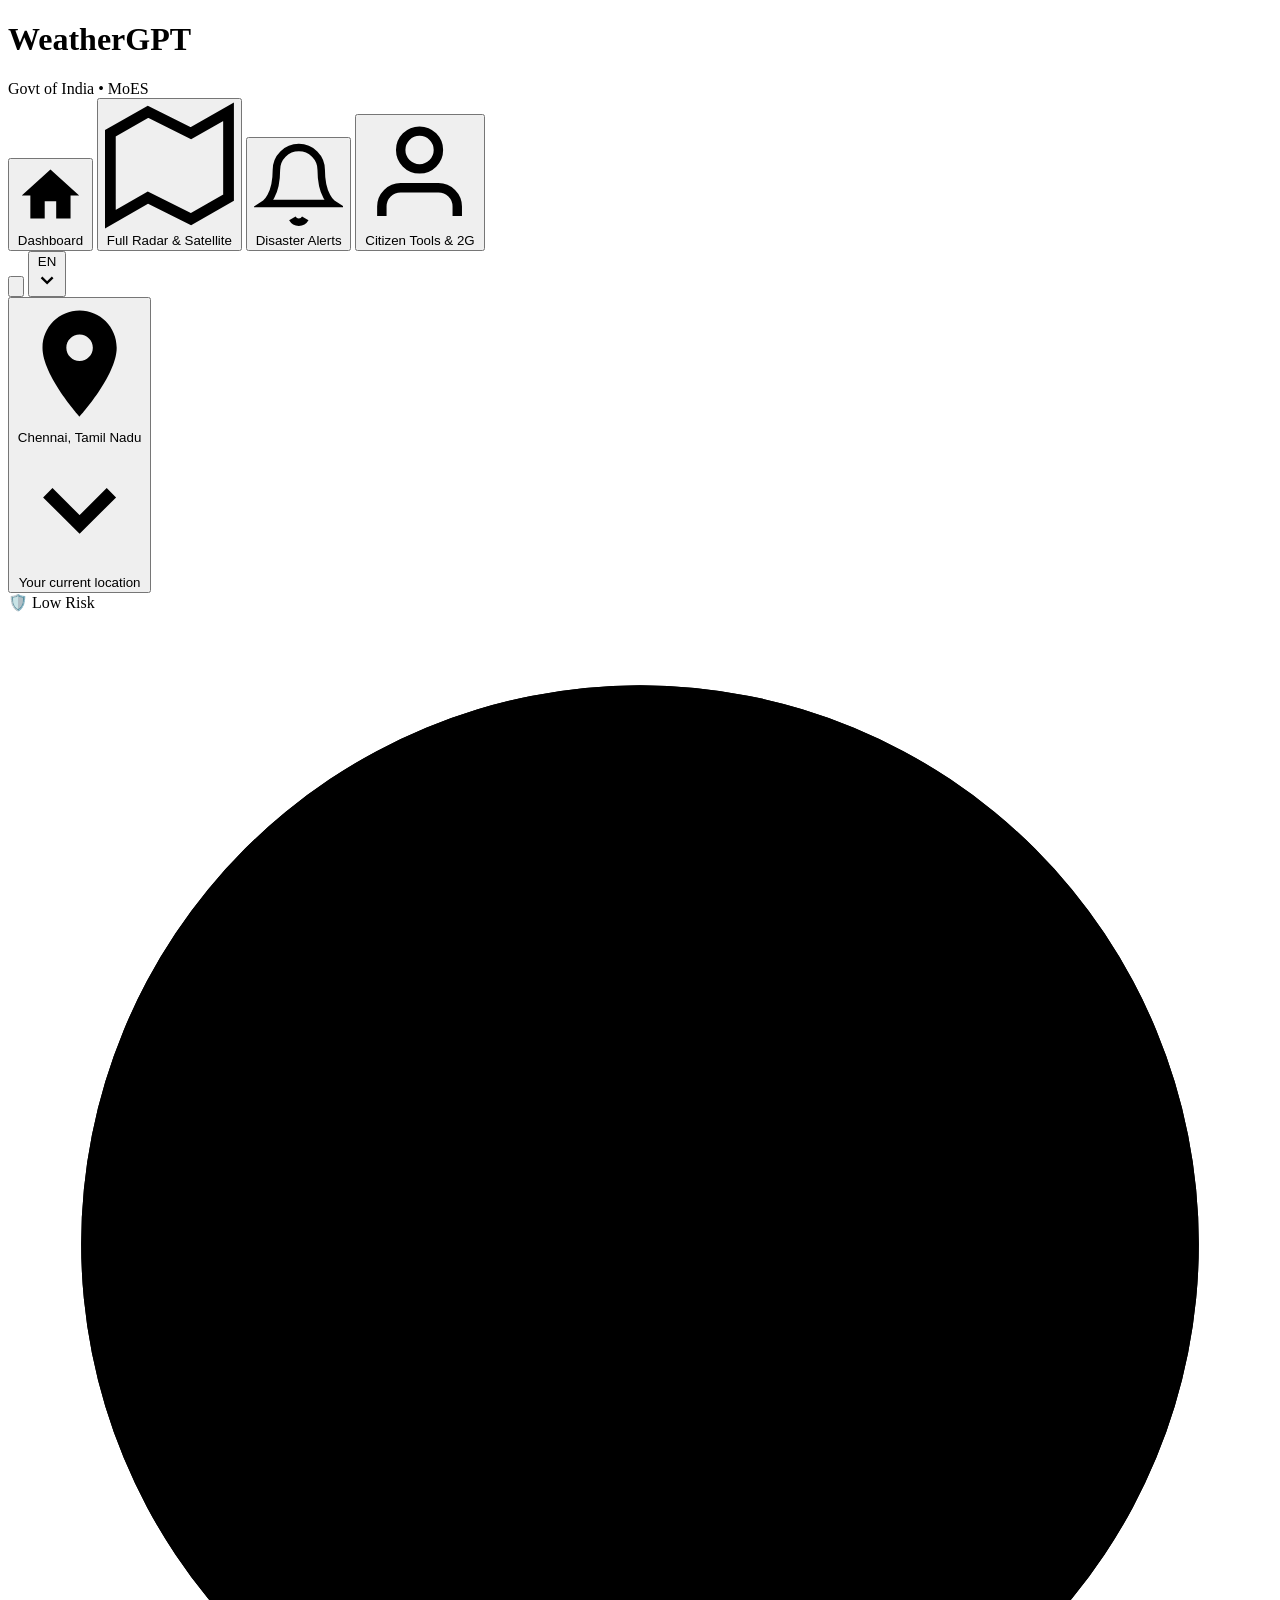
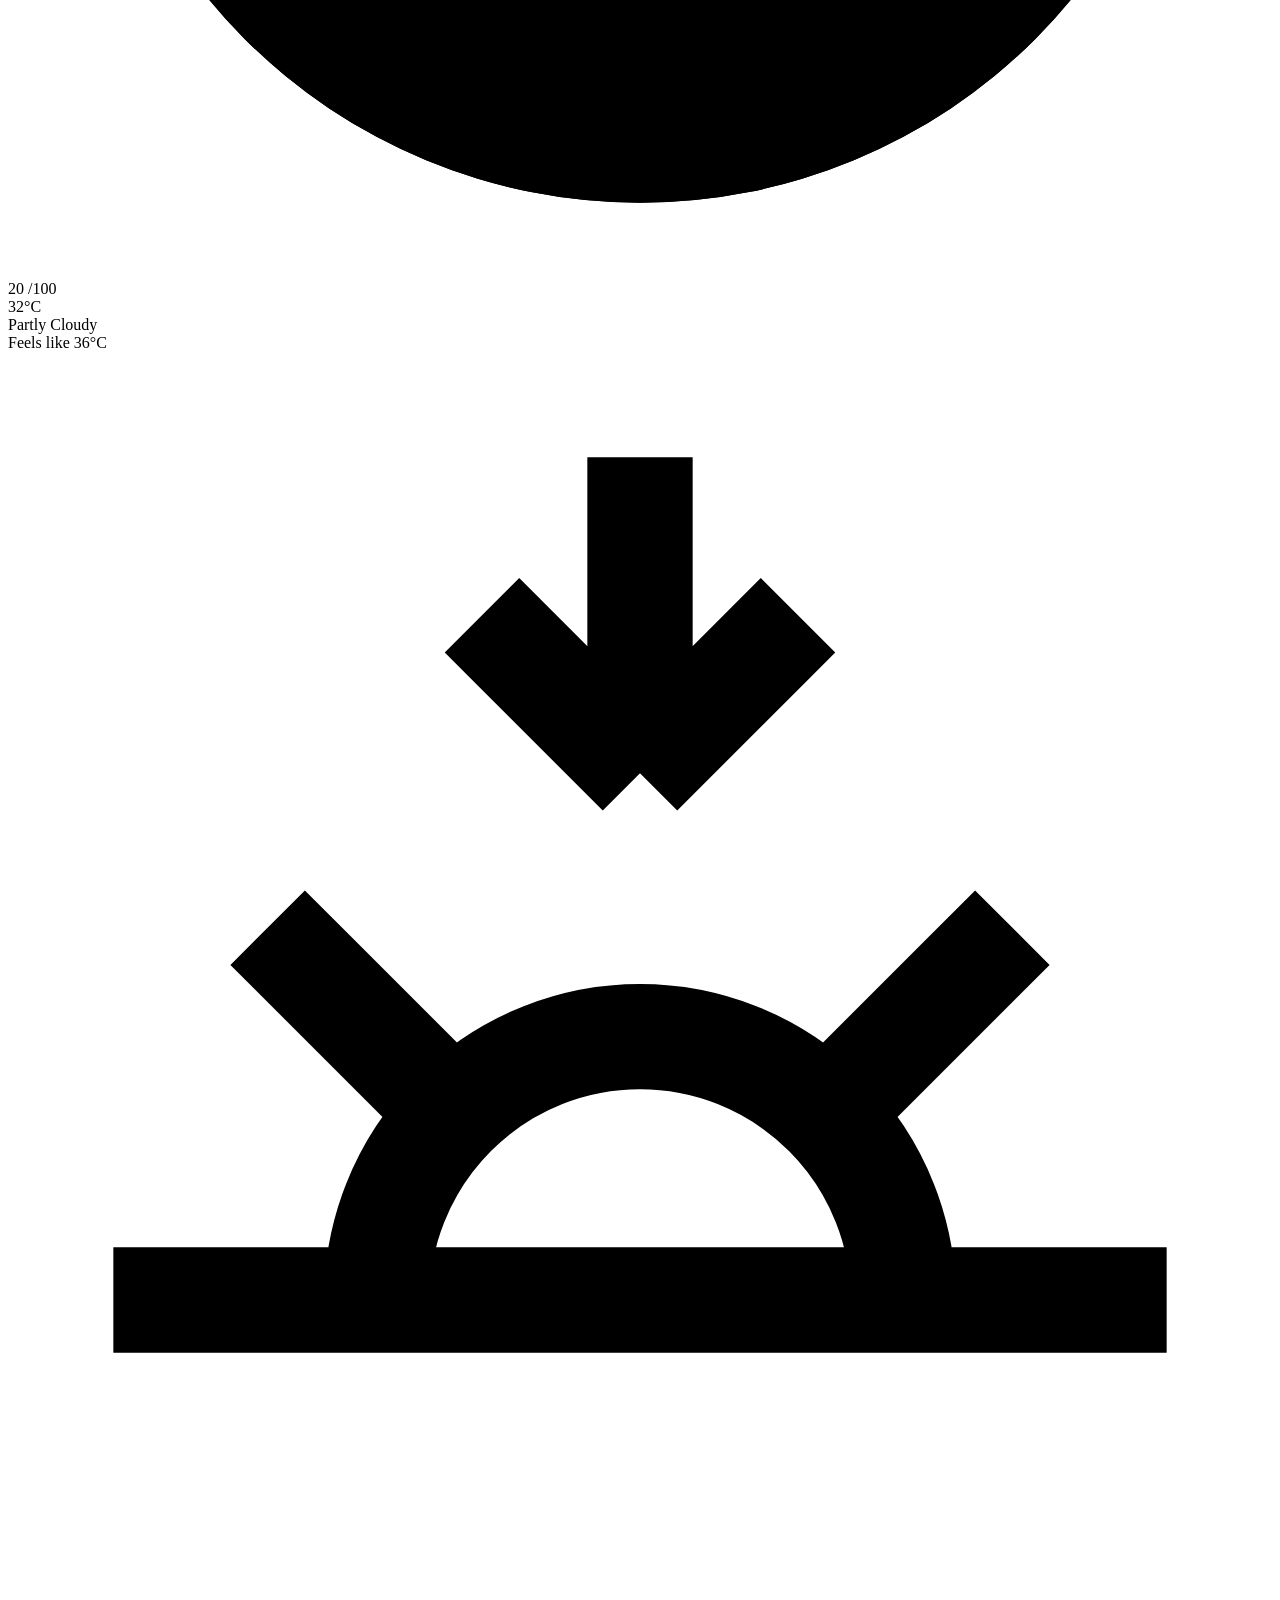
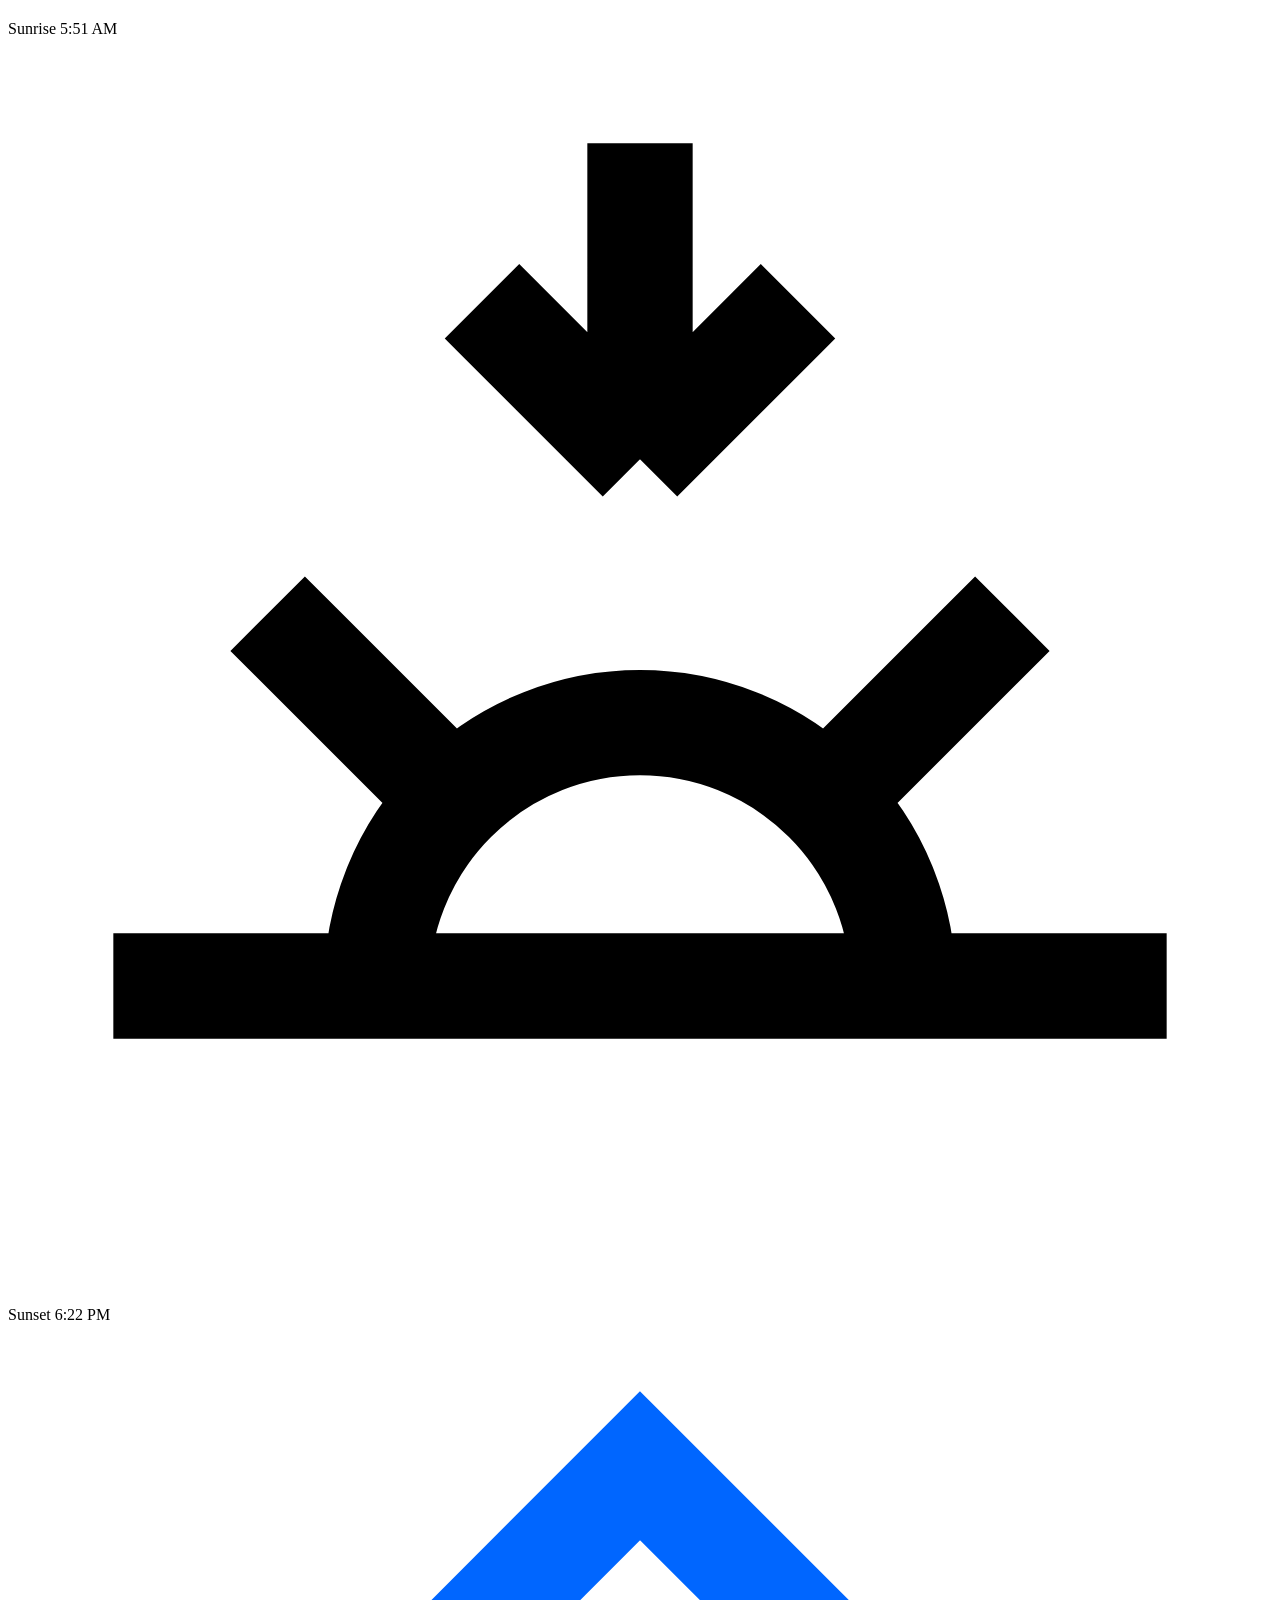
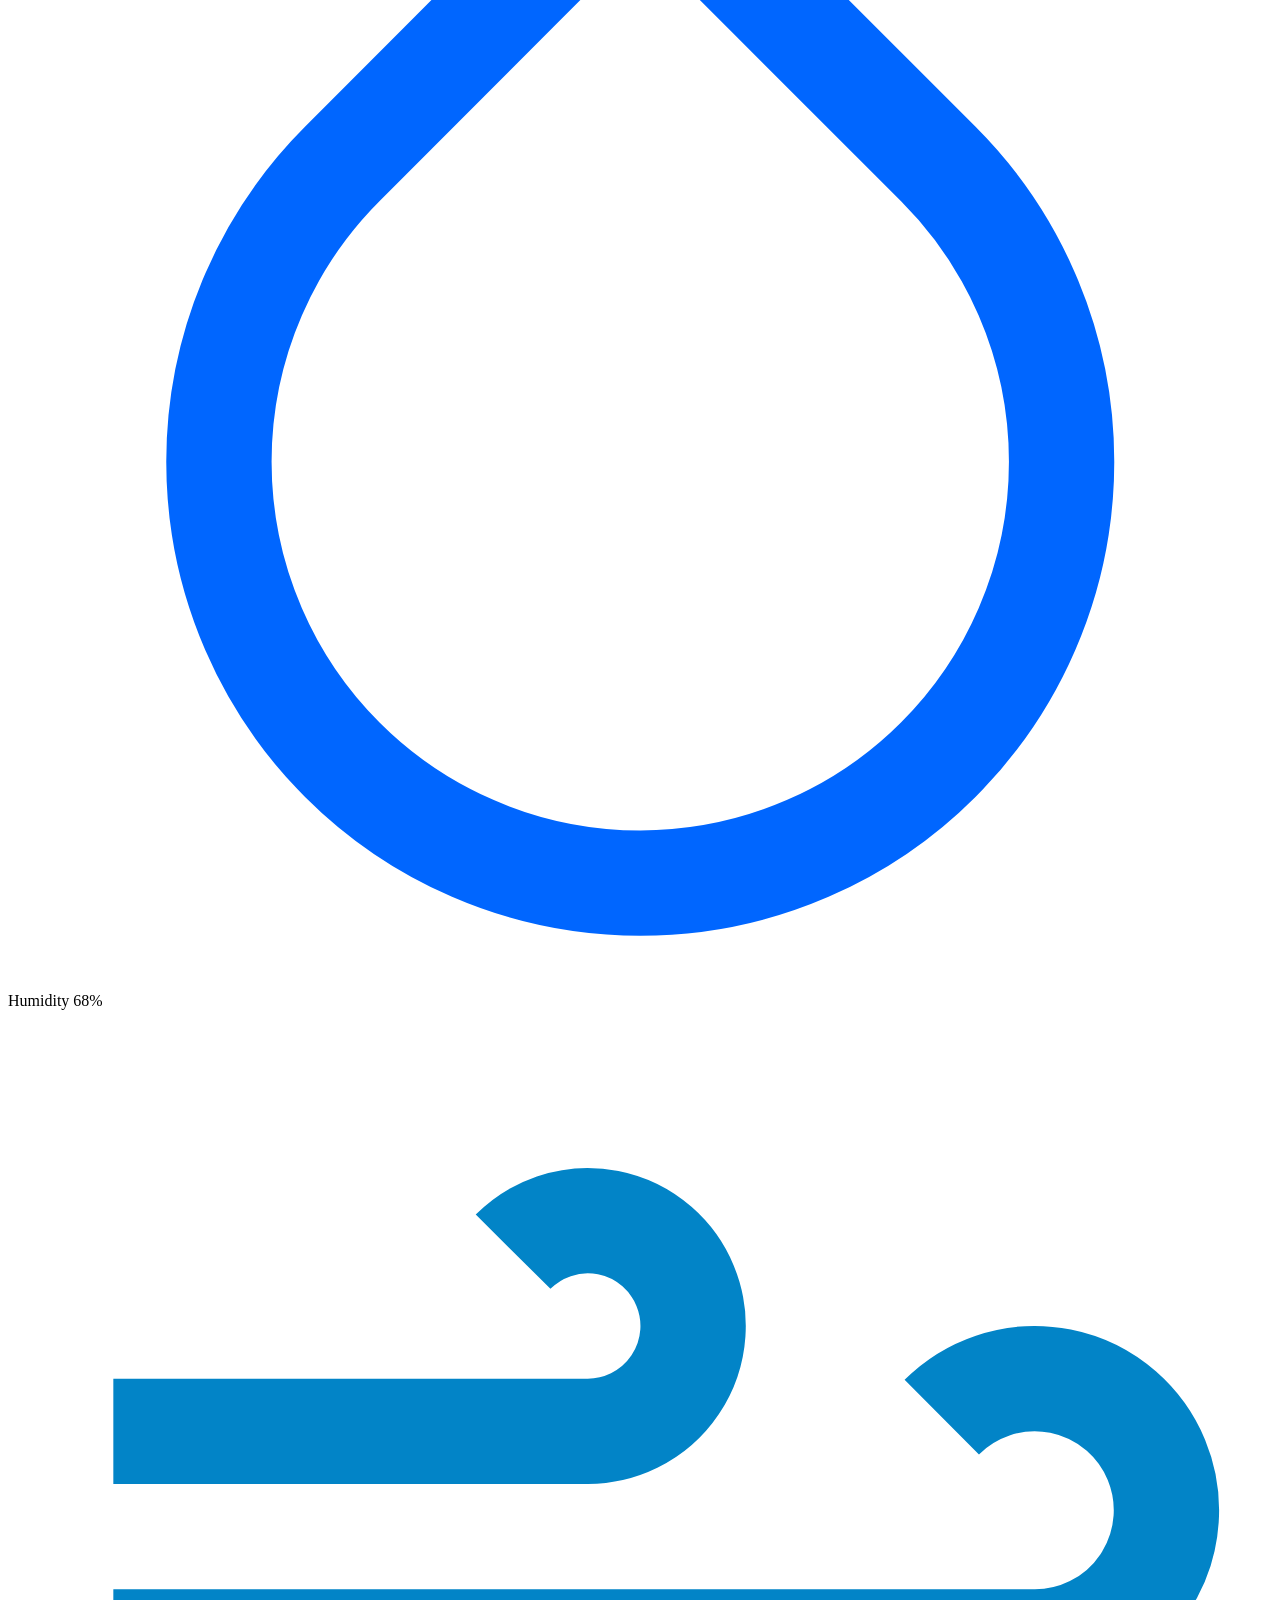
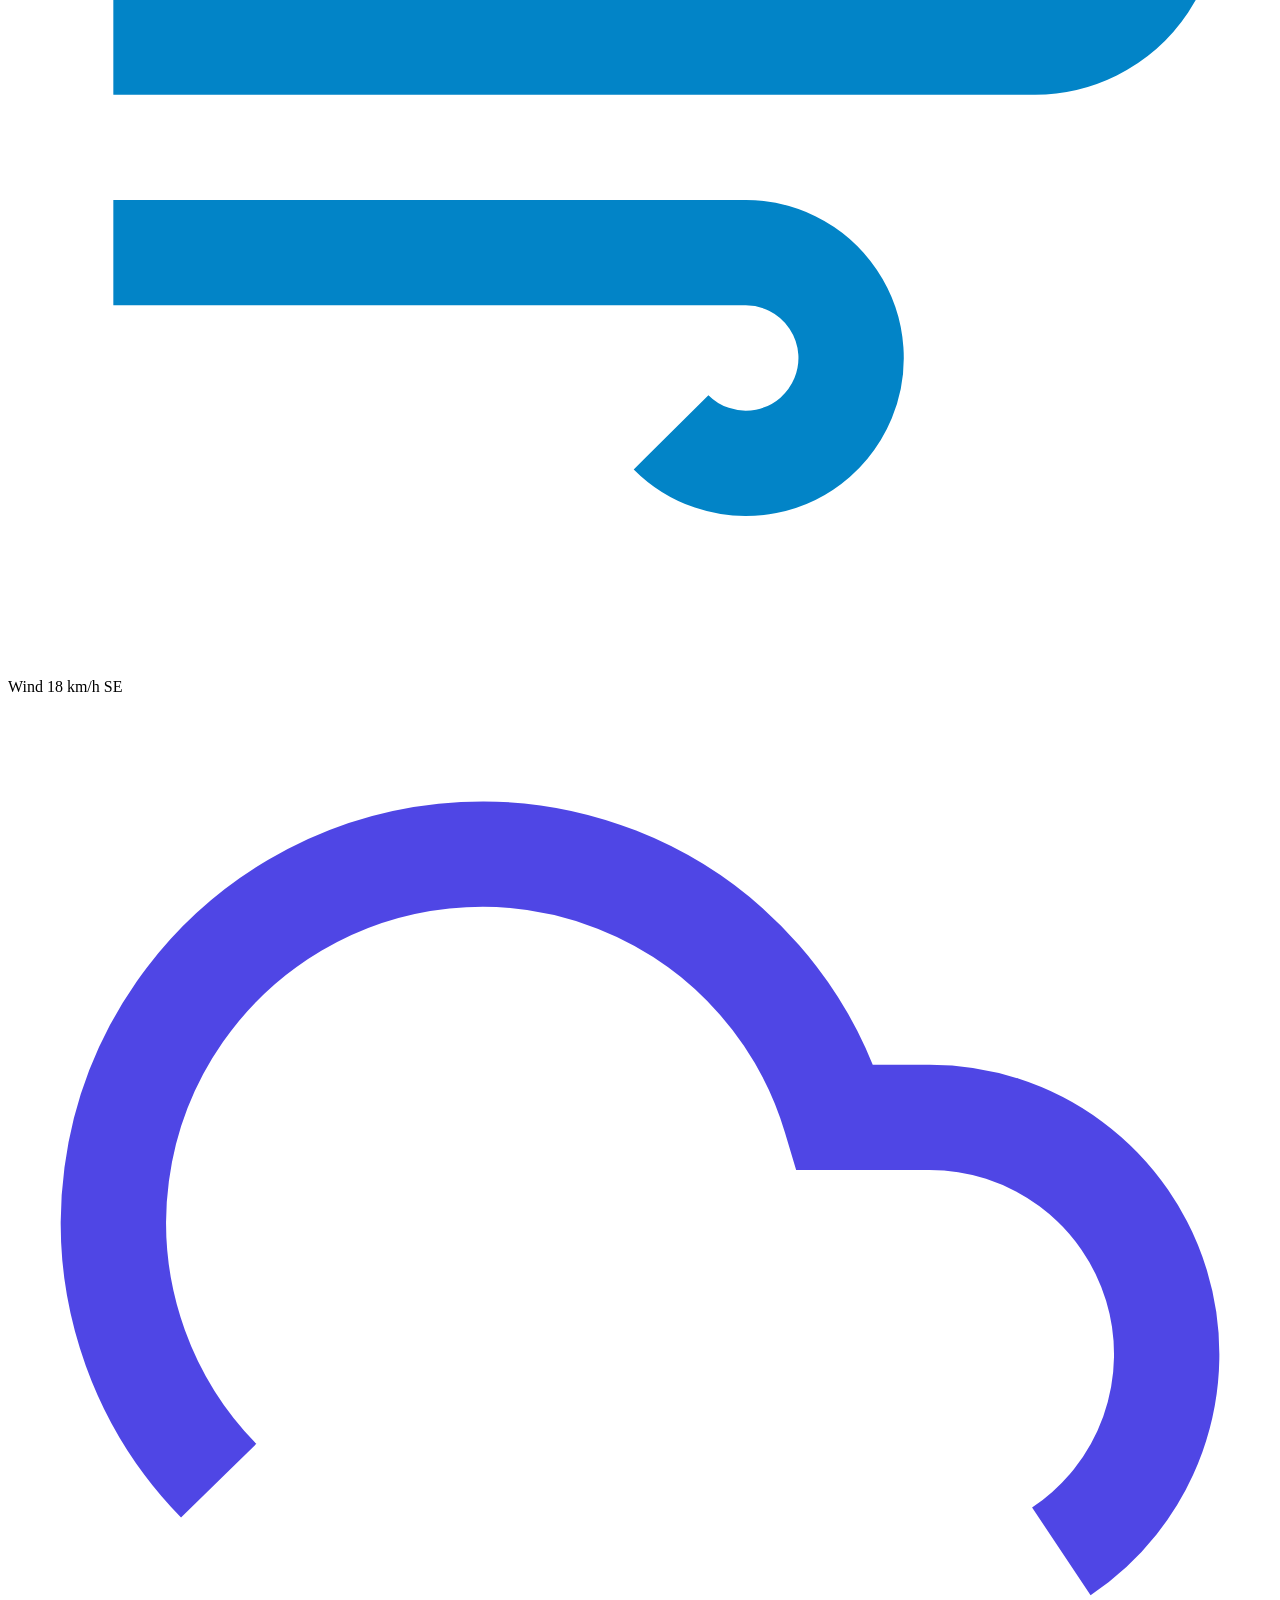
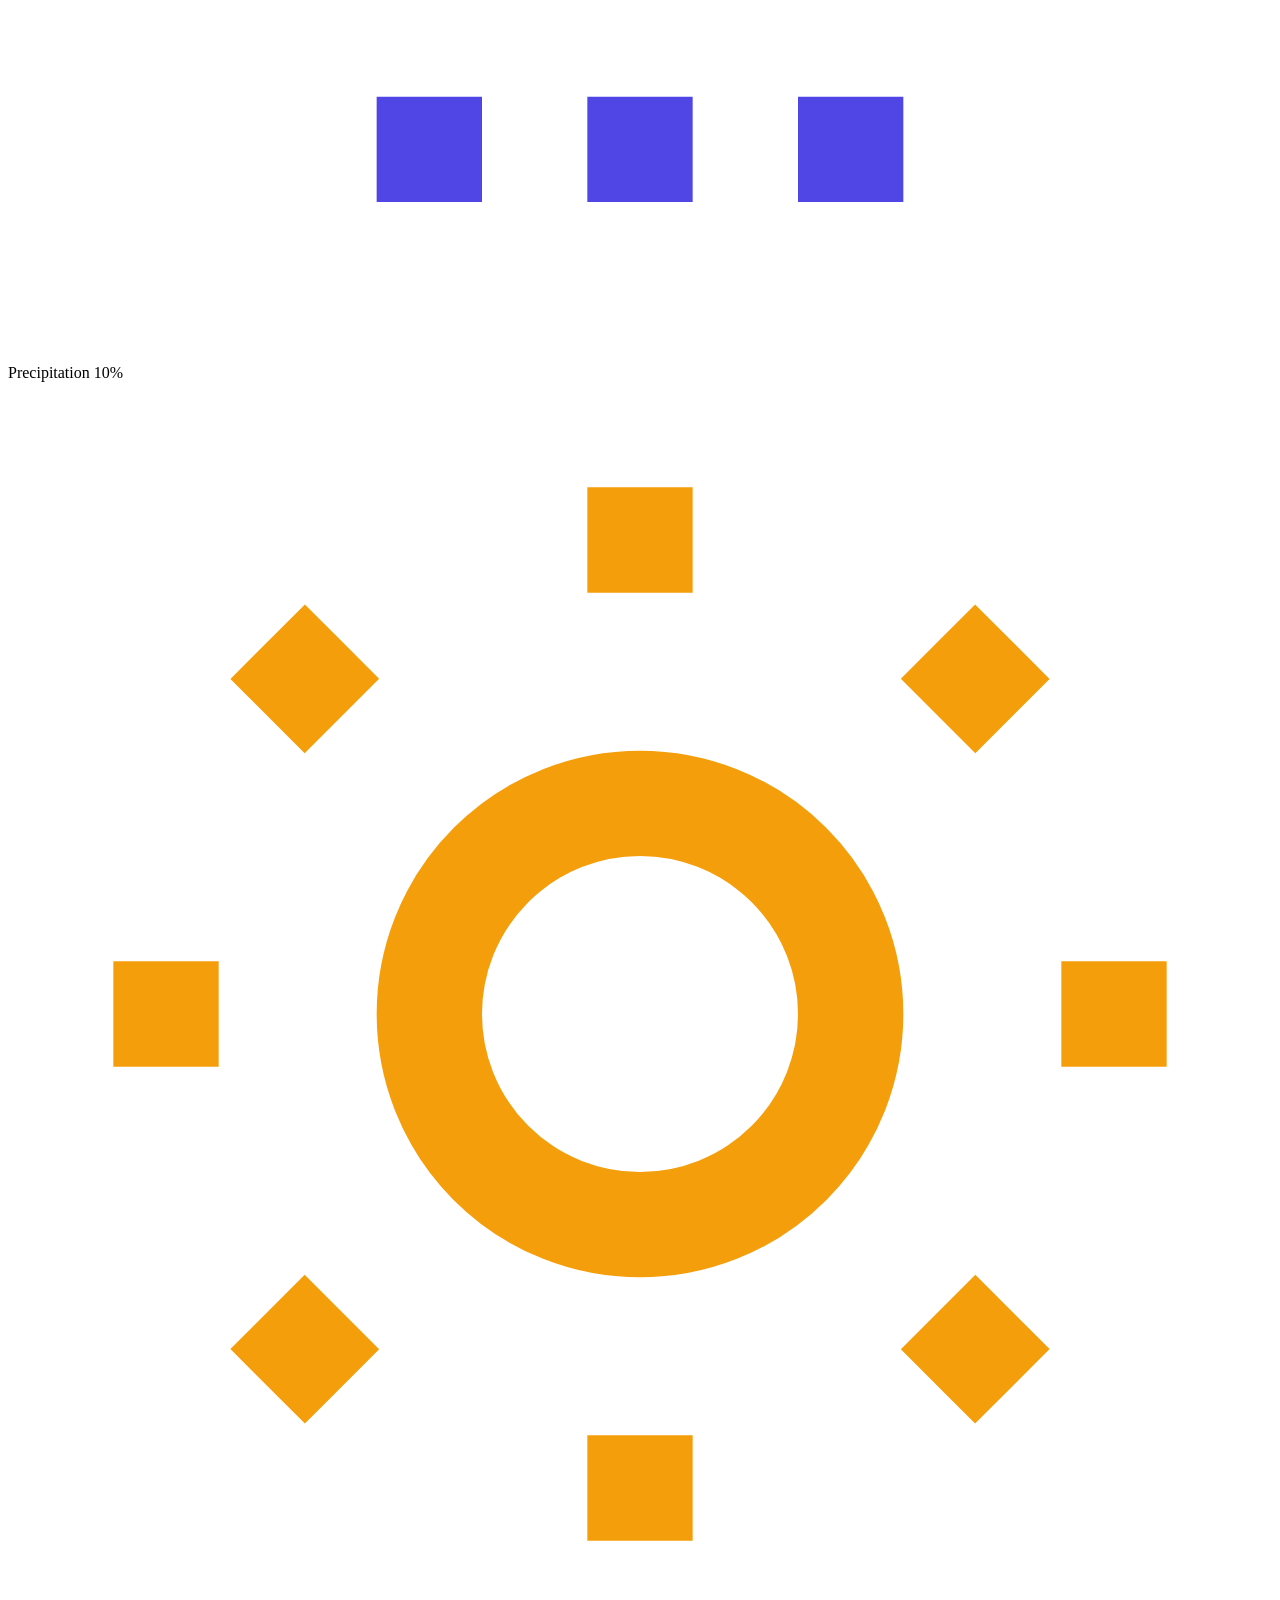
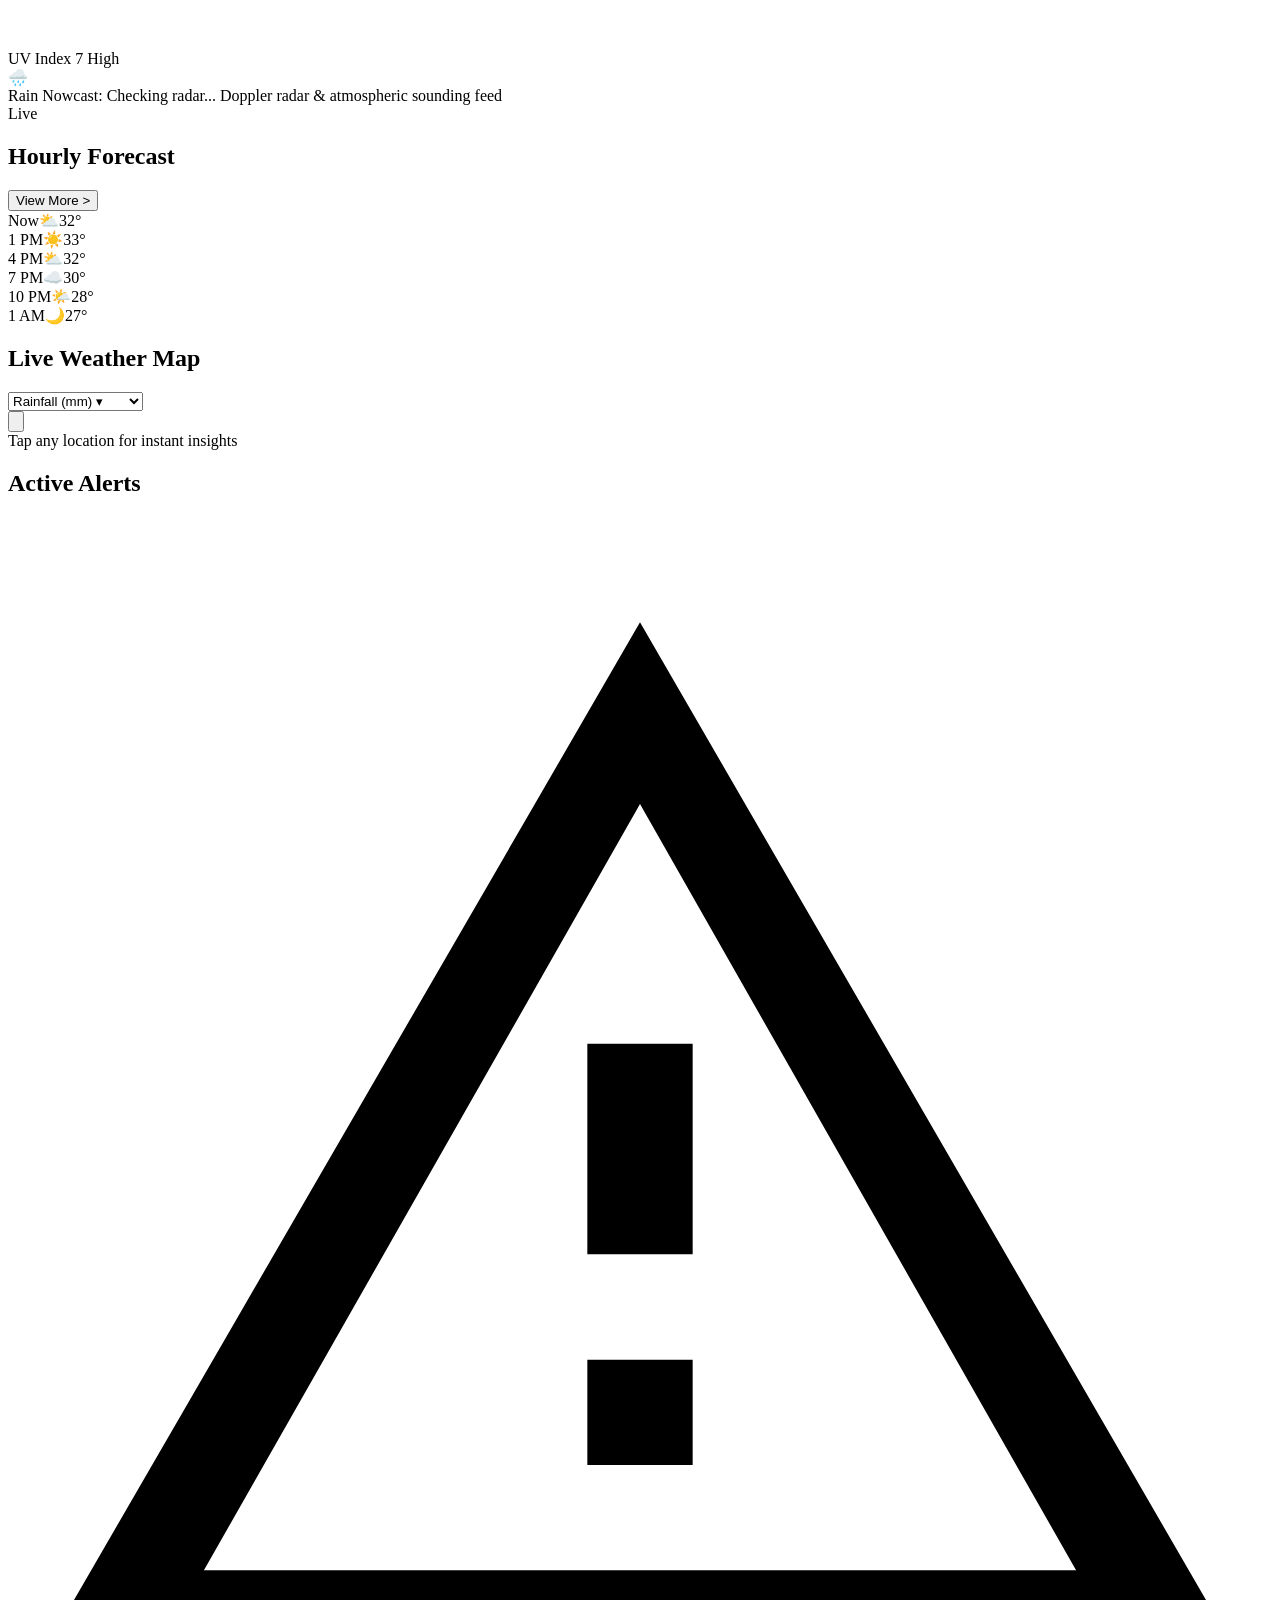
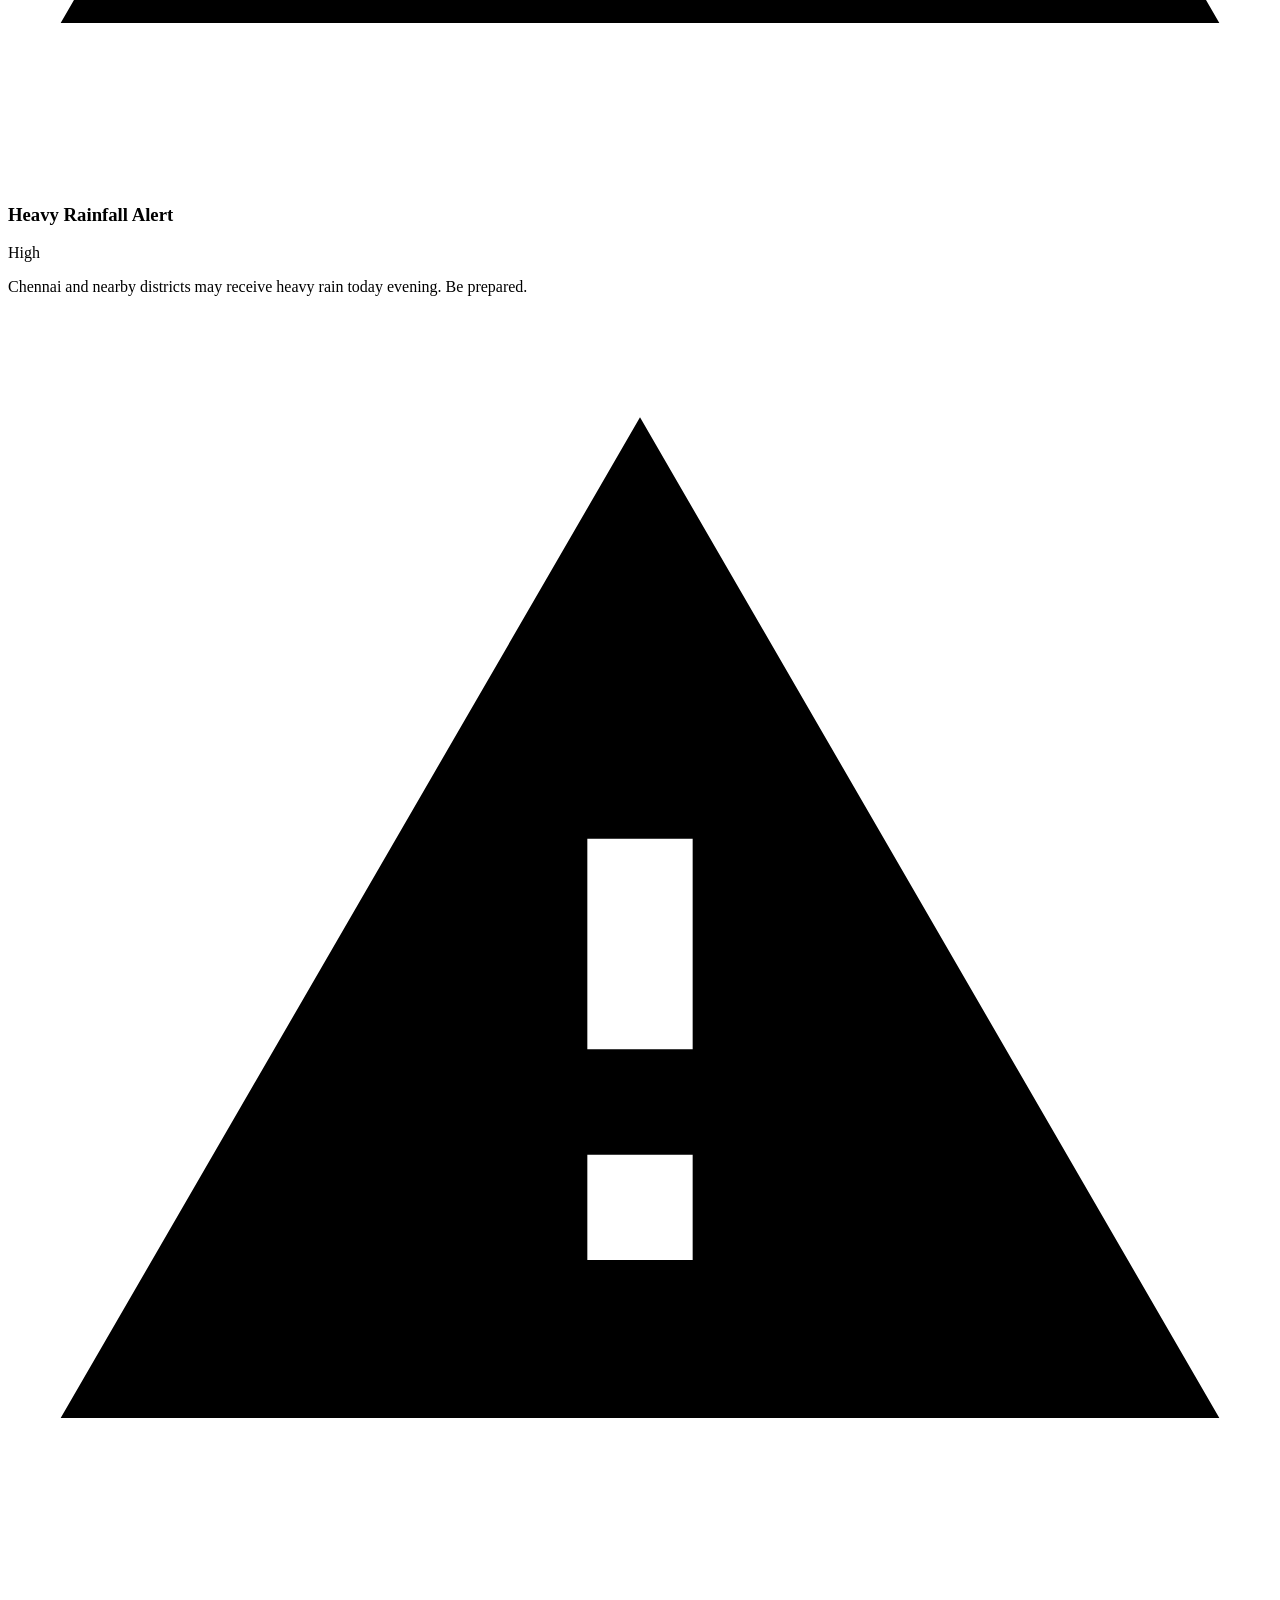
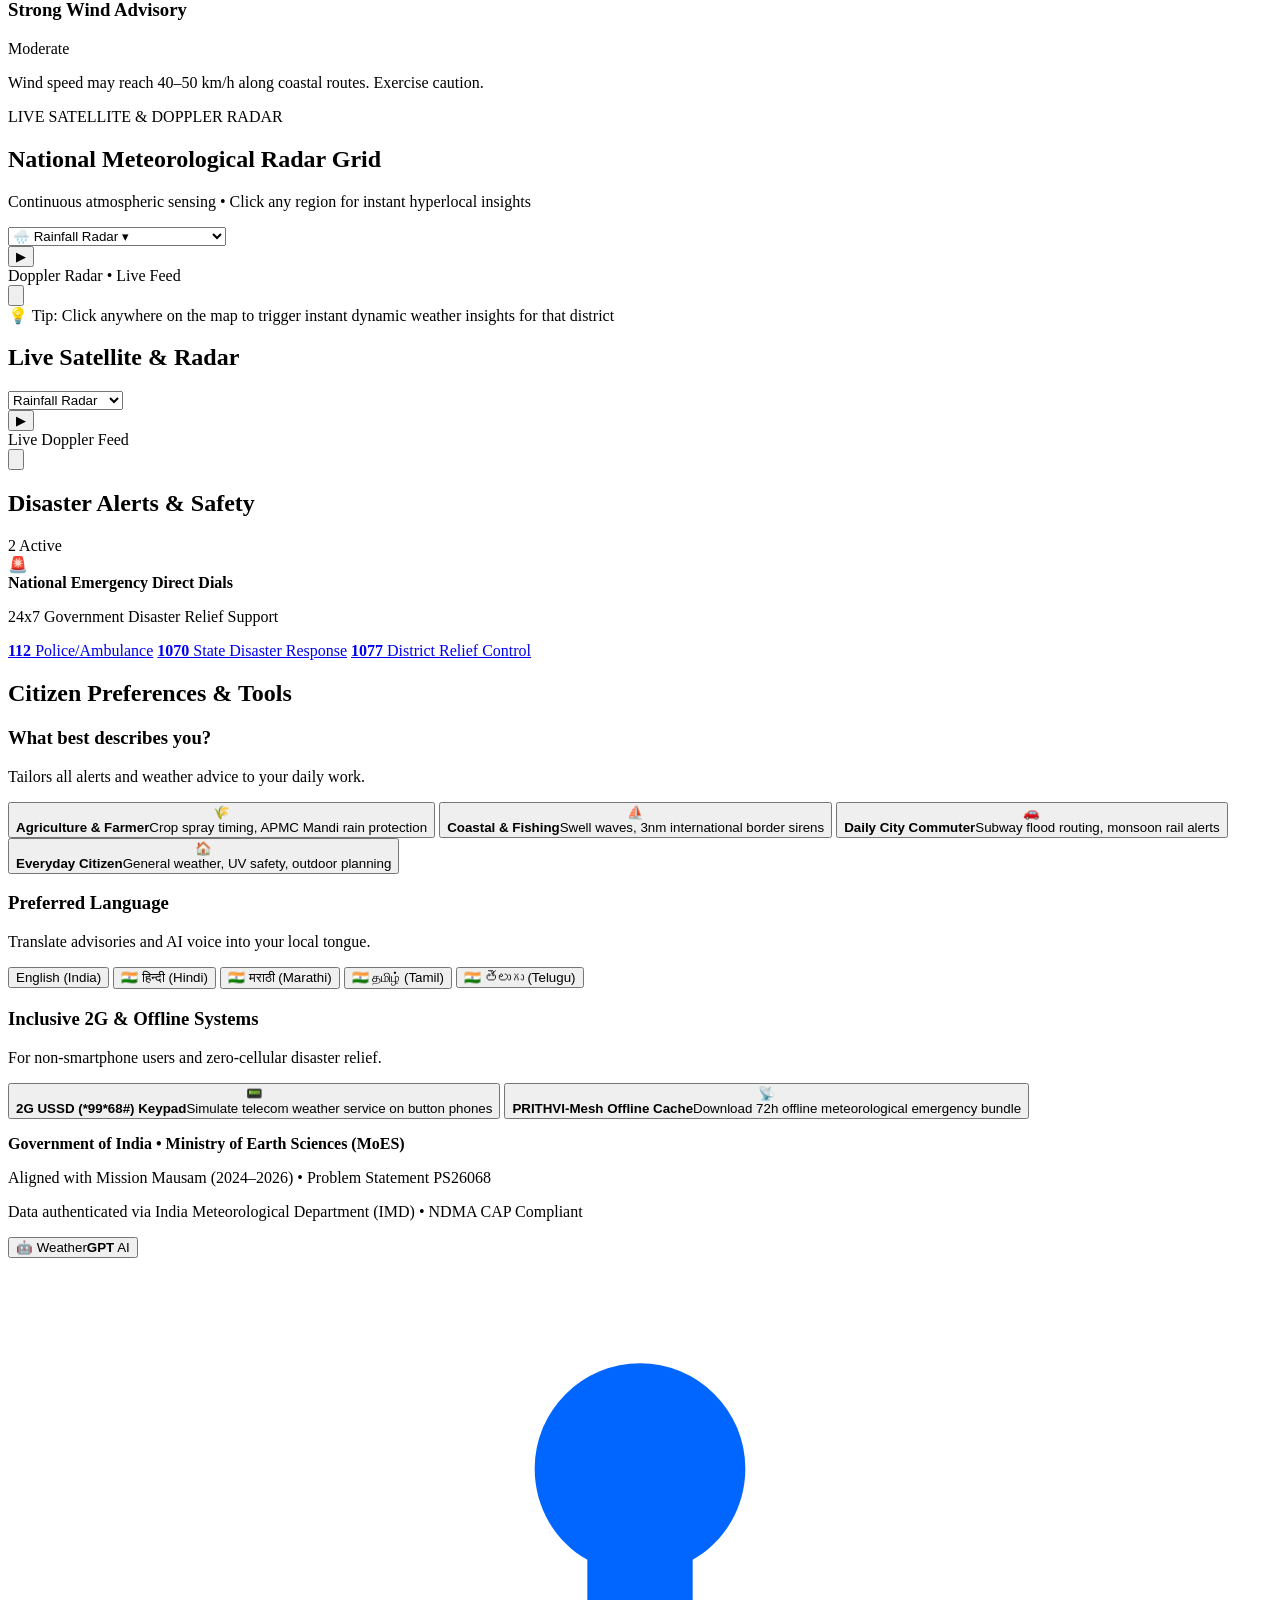
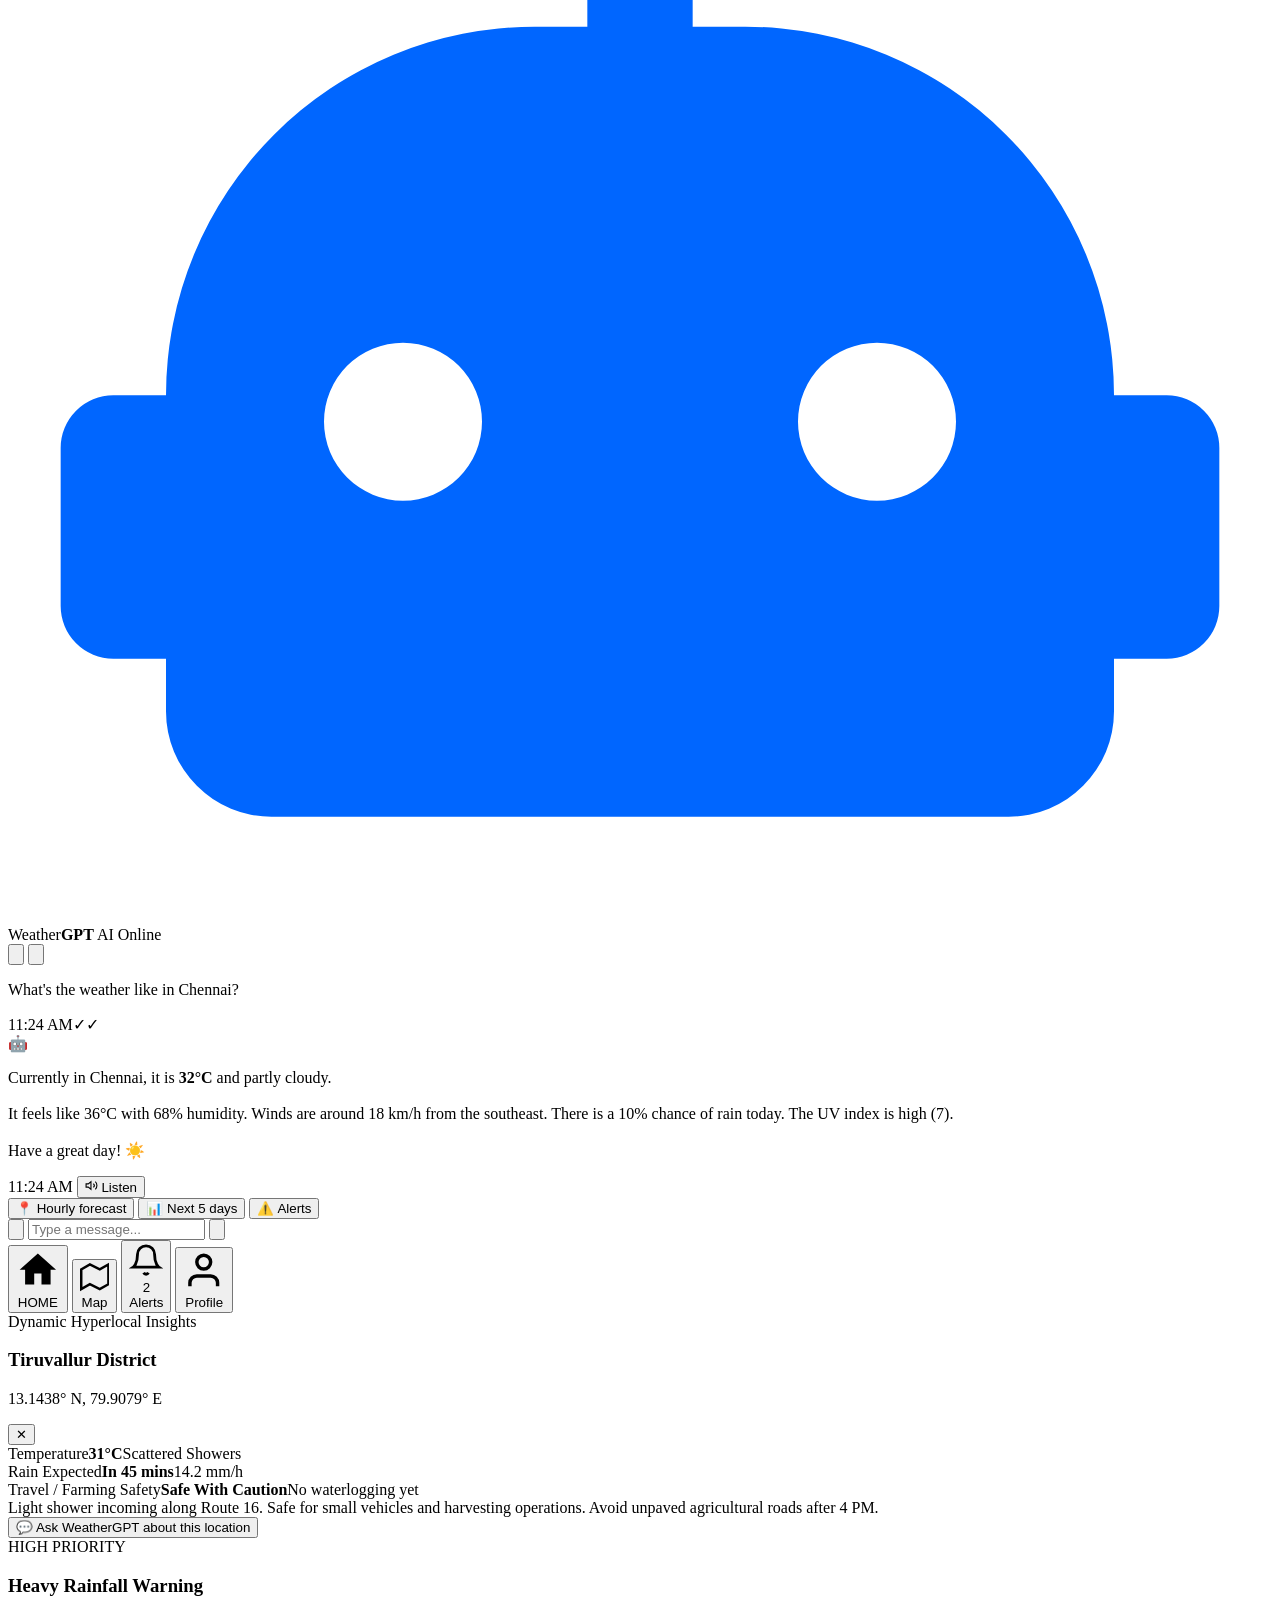
==== frontend/index.html @ 54a6e4cb "feat(satellite): integrate live IMD INSAT-3DS multi-spectral feeds, 5-min auto-refresh, and dynamic " ====
<!DOCTYPE html>
<html lang="en">
<head>
  <meta charset="UTF-8">
  <meta name="viewport" content="width=device-width, initial-scale=1.0, maximum-scale=1.0, user-scalable=no">
  <title>WeatherGPT | National Meteorological & Climate Intelligence</title>
  <meta name="description" content="AI-Powered National Meteorological Platform, Live Doppler Radar, Satellite Imagery, Hyperlocal Risk Intelligence & Vernacular AI Copilot.">
  <meta name="theme-color" content="#F8FAFC">
  <link rel="manifest" href="/manifest.json">
  <link rel="preconnect" href="https://fonts.googleapis.com">
  <link rel="preconnect" href="https://fonts.gstatic.com" crossorigin>
  <link href="https://fonts.googleapis.com/css2?family=Outfit:wght@400;500;600;700;800&family=Inter:wght@400;500;600;700&display=swap" rel="stylesheet">
  <!-- Leaflet Map CSS (Local Self-Contained) -->
  <link rel="stylesheet" href="/leaflet.css">
  <!-- Core App Stylesheet -->
  <link rel="stylesheet" href="/app.css">
</head>
<body>

  <!-- Clean Full-Width Responsive Container (Zero Fake Phone Bezels) -->
  <div class="app-container" id="app-root">

    <!-- Top App Navigation Header -->
    <header class="app-header">
      <div class="brand-group">
        <h1 class="brand-title">Weather<span class="brand-highlight">GPT</span></h1>
        <span class="gov-pill-tag">Govt of India • MoES</span>
      </div>

      <!-- Desktop Nav Tab Links (Visible on Large Screens) -->
      <nav class="desktop-nav-links" aria-label="Desktop Navigation">
        <button class="desktop-nav-btn active" data-tab="tab-home">
          <svg class="dnav-icon" viewBox="0 0 24 24" fill="currentColor"><path d="M10 20v-6h4v6h5v-8h3L12 3 2 12h3v8z"/></svg>
          <span>Dashboard</span>
        </button>
        <button class="desktop-nav-btn" data-tab="tab-map">
          <svg class="dnav-icon" viewBox="0 0 24 24" fill="none" stroke="currentColor" stroke-width="2"><polygon points="1 6 1 22 8 18 16 22 23 18 23 2 16 6 8 2 1 6"></polygon></svg>
          <span>Full Radar &amp; Satellite</span>
        </button>
        <button class="desktop-nav-btn" data-tab="tab-alerts">
          <svg class="dnav-icon" viewBox="0 0 24 24" fill="none" stroke="currentColor" stroke-width="2"><path d="M18 8A6 6 0 0 0 6 8c0 7-3 9-3 9h18s-3-2-3-9"></path><path d="M13.73 21a2 2 0 0 1-3.46 0"></path></svg>
          <span>Disaster Alerts</span>
          <span class="desktop-badge-dot"></span>
        </button>
        <button class="desktop-nav-btn" data-tab="tab-profile">
          <svg class="dnav-icon" viewBox="0 0 24 24" fill="none" stroke="currentColor" stroke-width="2"><path d="M20 21v-2a4 4 0 0 0-4-4H8a4 4 0 0 0-4 4v2"></path><circle cx="12" cy="7" r="4"></circle></svg>
          <span>Citizen Tools &amp; 2G</span>
        </button>
      </nav>

      <div class="header-actions">
        <button id="btn-notifications" class="icon-action-btn" aria-label="Notifications" title="Disaster Notifications">
          <svg class="nav-svg-icon" viewBox="0 0 24 24" fill="none" stroke="currentColor" stroke-width="2" stroke-linecap="round" stroke-linejoin="round">
            <path d="M18 8A6 6 0 0 0 6 8c0 7-3 9-3 9h18s-3-2-3-9"></path>
            <path d="M13.73 21a2 2 0 0 1-3.46 0"></path>
          </svg>
          <span class="unread-dot" id="header-unread-dot"></span>
        </button>
        <button id="btn-lang-dropdown" class="lang-pill-btn" aria-label="Change Language">
          <span id="current-lang-label">EN</span>
          <svg class="chevron-svg" viewBox="0 0 24 24" fill="none" stroke="currentColor" stroke-width="2.5"><polyline points="6 9 12 15 18 9"></polyline></svg>
        </button>
      </div>
    </header>

    <!-- Main Content Flow -->
    <main class="app-main-flow">

      <!-- ========================================================================= -->
      <!-- TAB 1: HOME (Dual-Column Desktop / Exact Match Mobile)                     -->
      <!-- ========================================================================= -->
      <div id="tab-home" class="view-tab active">
        
        <div class="home-dual-grid">

          <!-- Left Column: Primary Weather Dashboard (Matching Reference Design) -->
          <div class="home-feed-column">

            <!-- Location & Risk Row -->
            <section class="location-risk-row">
              <button class="location-picker-trigger" id="btn-open-location-picker" title="Change Location or Role">
                <div class="loc-icon-bubble">
                  <svg class="loc-pin-svg" viewBox="0 0 24 24" fill="currentColor">
                    <path d="M12 2C8.13 2 5 5.13 5 9c0 5.25 7 13 7 13s7-7.75 7-13c0-3.87-3.13-7-7-7zm0 9.5c-1.38 0-2.5-1.12-2.5-2.5s1.12-2.5 2.5-2.5 2.5 1.12 2.5 2.5-1.12 2.5-2.5 2.5z"/>
                  </svg>
                </div>
                <div class="loc-details">
                  <div class="loc-name-wrap">
                    <span class="loc-name" id="display-location-name">Chennai, Tamil Nadu</span>
                    <svg class="chevron-sm" viewBox="0 0 24 24" fill="none" stroke="currentColor" stroke-width="2.5"><polyline points="6 9 12 15 18 9"></polyline></svg>
                  </div>
                  <span class="loc-subtext" id="display-location-role">Your current location</span>
                </div>
              </button>

              <!-- Risk Score Gauge Badge -->
              <div class="risk-gauge-card" id="btn-explain-risk" title="Explainable Risk Score (TreeSHAP factors)">
                <div class="risk-label-group">
                  <span class="risk-shield-icon" id="risk-shield-icon">🛡️</span>
                  <span class="risk-level-text" id="risk-level-text">Low Risk</span>
                </div>
                <div class="gauge-ring-wrap">
                  <svg class="gauge-svg" viewBox="0 0 36 36">
                    <path class="gauge-bg" d="M18 2.0845 a 15.9155 15.9155 0 0 1 0 31.831 a 15.9155 15.9155 0 0 1 0 -31.831" />
                    <path id="gauge-fill-arc" class="gauge-fill" stroke-dasharray="20, 100" d="M18 2.0845 a 15.9155 15.9155 0 0 1 0 31.831 a 15.9155 15.9155 0 0 1 0 -31.831" />
                  </svg>
                  <div class="gauge-num-text">
                    <span class="num" id="risk-score-num">20</span>
                    <span class="total">/100</span>
                  </div>
                </div>
              </div>
            </section>

            <!-- Hero Weather Card -->
            <section class="hero-weather-card" id="hero-weather-card">
              <div class="hero-top-row">
                <div class="hero-condition-lead">
                  <div class="hero-weather-icon-wrap" id="hero-weather-icon">
                    <!-- Tactile 3D Weather Icon -->
                    <div class="tactile-sun-cloud" aria-hidden="true">
                      <span class="sun-sphere"></span>
                      <span class="cloud-puff puff-1"></span>
                      <span class="cloud-puff puff-2"></span>
                    </div>
                  </div>
                  <div class="hero-temp-group">
                    <div class="hero-temp" id="hero-temp-val">32°C</div>
                    <div class="hero-condition" id="hero-condition-text">Partly Cloudy</div>
                    <div class="hero-feels-like" id="hero-feels-like-text">Feels like 36°C</div>
                  </div>
                </div>

                <div class="hero-sun-cycle">
                  <div class="sun-cycle-item">
                    <div class="sun-icon-symbol sunrise">
                      <svg viewBox="0 0 24 24" fill="none" stroke="currentColor" stroke-width="2"><path d="M12 2v6m0 0l-3-3m3 3l3-3M4.93 10.93l4.24 4.24M19.07 10.93l-4.24 4.24M2 18h20M7 18a5 5 0 0 1 10 0"/></svg>
                    </div>
                    <div class="sun-cycle-meta">
                      <span class="sun-cycle-label">Sunrise</span>
                      <span class="sun-cycle-time" id="val-sunrise">5:51 AM</span>
                    </div>
                  </div>
                  <div class="sun-cycle-item">
                    <div class="sun-icon-symbol sunset">
                      <svg viewBox="0 0 24 24" fill="none" stroke="currentColor" stroke-width="2"><path d="M12 8V2m0 6l-3-3m3 3l3-3M4.93 10.93l4.24 4.24M19.07 10.93l-4.24 4.24M2 18h20M7 18a5 5 0 0 1 10 0"/></svg>
                    </div>
                    <div class="sun-cycle-meta">
                      <span class="sun-cycle-label">Sunset</span>
                      <span class="sun-cycle-time" id="val-sunset">6:22 PM</span>
                    </div>
                  </div>
                </div>
              </div>

              <!-- 4-Column Atmospheric Telemetry Strip -->
              <div class="hero-metrics-strip">
                <div class="metric-col">
                  <div class="metric-icon-wrap blue-tint">
                    <svg viewBox="0 0 24 24" fill="none" stroke="#0066FF" stroke-width="2"><path d="M12 2.69l5.66 5.66a8 8 0 1 1-11.31 0z"/></svg>
                  </div>
                  <span class="metric-title">Humidity</span>
                  <span class="metric-value" id="val-humidity">68%</span>
                </div>

                <div class="metric-col">
                  <div class="metric-icon-wrap cyan-tint">
                    <svg viewBox="0 0 24 24" fill="none" stroke="#0284C7" stroke-width="2"><path d="M9.59 4.59A2 2 0 1 1 11 8H2m10.59 11.41A2 2 0 1 0 14 16H2m15.73-8.27A2.5 2.5 0 1 1 19.5 12H2"/></svg>
                  </div>
                  <span class="metric-title">Wind</span>
                  <span class="metric-value" id="val-wind">18 km/h</span>
                  <span class="metric-sub" id="val-wind-dir">SE</span>
                </div>

                <div class="metric-col">
                  <div class="metric-icon-wrap indigo-tint">
                    <svg viewBox="0 0 24 24" fill="none" stroke="#4F46E5" stroke-width="2"><path d="M4 14.899A7 7 0 1 1 15.71 8h1.79a4.5 4.5 0 0 1 2.5 8.242M8 19v2m4-2v2m4-2v2"/></svg>
                  </div>
                  <span class="metric-title">Precipitation</span>
                  <span class="metric-value" id="val-precipitation">10%</span>
                </div>

                <div class="metric-col">
                  <div class="metric-icon-wrap amber-tint">
                    <svg viewBox="0 0 24 24" fill="none" stroke="#F59E0B" stroke-width="2"><circle cx="12" cy="12" r="4"/><path d="M12 2v2m0 16v2M4.93 4.93l1.41 1.41m11.32 11.32l1.41 1.41M2 12h2m16 0h2M6.34 17.66l-1.41 1.41M19.07 4.93l-1.41 1.41"/></svg>
                  </div>
                  <span class="metric-title">UV Index</span>
                  <span class="metric-value" id="val-uv">7</span>
                  <span class="metric-sub alert-txt" id="val-uv-desc">High</span>
                </div>
              </div>

              <!-- Dynamic Rain Prediction Nowcast Banner -->
              <div class="hero-rain-banner" id="hero-rain-nowcast-banner">
                <div class="rain-banner-content">
                  <span class="rain-banner-icon" id="rain-nowcast-icon">🌧️</span>
                  <div class="rain-banner-text-wrap">
                    <span class="rain-banner-title" id="rain-nowcast-title">Rain Nowcast: Checking radar...</span>
                    <span class="rain-banner-sub" id="rain-nowcast-sub">Doppler radar &amp; atmospheric sounding feed</span>
                  </div>
                </div>
                <span class="rain-banner-chip" id="rain-nowcast-chip">Live</span>
              </div>
            </section>

            <!-- Hourly Forecast Horizontal Carousel -->
            <section class="section-card-block">
              <div class="section-header">
                <h2 class="section-title">Hourly Forecast</h2>
                <button class="section-link-btn" id="btn-view-more-hourly">View More <span class="arrow-sym">&gt;</span></button>
              </div>
              <div class="hourly-forecast-scroll" id="hourly-forecast-container">
                <div class="hourly-card active"><span class="hourly-time">Now</span><span class="hourly-icon">⛅</span><span class="hourly-temp">32°</span></div>
                <div class="hourly-card"><span class="hourly-time">1 PM</span><span class="hourly-icon">☀️</span><span class="hourly-temp">33°</span></div>
                <div class="hourly-card"><span class="hourly-time">4 PM</span><span class="hourly-icon">⛅</span><span class="hourly-temp">32°</span></div>
                <div class="hourly-card"><span class="hourly-time">7 PM</span><span class="hourly-icon">☁️</span><span class="hourly-temp">30°</span></div>
                <div class="hourly-card"><span class="hourly-time">10 PM</span><span class="hourly-icon">🌤️</span><span class="hourly-temp">28°</span></div>
                <div class="hourly-card"><span class="hourly-time">1 AM</span><span class="hourly-icon">🌙</span><span class="hourly-temp">27°</span></div>
              </div>
            </section>

            <!-- Mobile-Only Live Weather Map Preview (Rendered on mobile, hidden on desktop dual-grid) -->
            <section class="section-card-block mobile-only-map-block">
              <div class="section-header">
                <h2 class="section-title">Live Weather Map</h2>
                <div class="map-header-controls">
                  <div class="layer-pill-select-wrapper">
                    <select id="home-map-layer-select" class="layer-select" aria-label="Select Map Layer">
                      <option value="radar" selected>Rainfall (mm) ▾</option>
                      <option value="satellite">Satellite (Clouds) ▾</option>
                      <option value="wind">Wind Speed ▾</option>
                    </select>
                  </div>
                </div>
              </div>
              <div class="map-card-viewport">
                <div id="home-mini-map" class="home-mini-map" aria-label="Interactive Weather Doppler Radar Map"></div>
                <button id="btn-expand-live-map" class="map-expand-fab" aria-label="Enlarge Live Weather Map" title="Enlarge Live Map">
                  <svg viewBox="0 0 24 24" fill="none" stroke="currentColor" stroke-width="2.5"><polyline points="15 3 21 3 21 9"></polyline><polyline points="9 21 3 21 3 15"></polyline><line x1="21" y1="3" x2="14" y2="10"></line><line x1="3" y1="21" x2="10" y2="14"></line></svg>
                </button>
                <div class="map-click-hint-badge"><span>Tap any location for instant insights</span></div>
              </div>
            </section>

            <!-- Active Alerts Section -->
            <section class="section-card-block">
              <div class="section-header">
                <h2 class="section-title">Active Alerts</h2>
              </div>
              <div class="alerts-list" id="home-alerts-list">
                <div class="alert-card alert-high" data-alert-id="rain-high" role="button" tabindex="0">
                  <div class="alert-icon-pill red">
                    <svg viewBox="0 0 24 24" fill="currentColor"><path d="M12 2L1 21h22L12 2zm0 3.45l8.28 14.55H3.72L12 5.45zM11 10v4h2v-4h-2zm0 6v2h2v-2h-2z"/></svg>
                  </div>
                  <div class="alert-body">
                    <div class="alert-title-row">
                      <h3 class="alert-title">Heavy Rainfall Alert</h3>
                      <span class="severity-badge badge-high">High</span>
                    </div>
                    <p class="alert-desc">Chennai and nearby districts may receive heavy rain today evening. Be prepared.</p>
                  </div>
                </div>

                <div class="alert-card alert-moderate" data-alert-id="wind-mod" role="button" tabindex="0">
                  <div class="alert-icon-pill amber">
                    <svg viewBox="0 0 24 24" fill="currentColor"><path d="M1 21h22L12 2 1 21zm12-3h-2v-2h2v2zm0-4h-2v-4h2v4z"/></svg>
                  </div>
                  <div class="alert-body">
                    <div class="alert-title-row">
                      <h3 class="alert-title">Strong Wind Advisory</h3>
                      <span class="severity-badge badge-moderate">Moderate</span>
                    </div>
                    <p class="alert-desc">Wind speed may reach 40–50 km/h along coastal routes. Exercise caution.</p>
                  </div>
                </div>
              </div>
            </section>

          </div>

          <!-- Right Column: Desktop Persistent Live Doppler Radar & Satellite Viewport -->
          <div class="desktop-radar-column">
            <div class="desktop-radar-card">
              <div class="desktop-radar-header">
                <div class="radar-titles">
                  <span class="radar-live-badge"><span class="radar-pulse-dot"></span> LIVE SATELLITE &amp; DOPPLER RADAR</span>
                  <h2 class="radar-main-title">National Meteorological Radar Grid</h2>
                  <p class="radar-sub-text">Continuous atmospheric sensing • Click any region for instant hyperlocal insights</p>
                </div>
                <div class="desktop-layer-controls">
                  <select id="desktop-map-layer-select" class="layer-select" aria-label="Select Radar Layer">
                    <option value="radar" selected>🌧️ Rainfall Radar ▾</option>
                    <option value="satellite">🛰️ INSAT-3DS Satellite Clouds ▾</option>
                    <option value="wind">💨 Wind Flow ▾</option>
                  </select>
                </div>
              </div>

              <!-- Desktop Map Container -->
              <div class="desktop-map-viewport">
                <div id="desktop-live-map" class="desktop-live-map" aria-label="Desktop Live Weather Map"></div>
                
                <!-- Radar Loop Toolbar -->
                <div class="desktop-radar-toolbar">
                  <button id="btn-desktop-radar-play" class="playback-btn" aria-label="Play radar loop">
                    <span id="desktop-play-icon">▶</span>
                  </button>
                  <div class="playback-timeline-wrap">
                    <span class="playback-time-label" id="desktop-timestamp-label">Doppler Radar • Live Feed</span>
                    <div class="playback-bar"><div class="playback-progress" id="desktop-playback-progress"></div></div>
                  </div>
                  <button id="btn-desktop-recenter" class="recenter-btn" title="Recenter map to your location">
                    <svg viewBox="0 0 24 24" fill="none" stroke="currentColor" stroke-width="2"><circle cx="12" cy="12" r="10"/><circle cx="12" cy="12" r="3"/></svg>
                  </button>
                </div>

                <div class="desktop-map-hint">
                  <span>💡 Tip: Click anywhere on the map to trigger instant dynamic weather insights for that district</span>
                </div>
              </div>
            </div>
          </div>

        </div>

        <div class="scroll-bottom-cushion"></div>
      </div>

      <!-- ========================================================================= -->
      <!-- TAB 2: FULLSCREEN MAP (Standalone View for Full Screen Inspection)         -->
      <!-- ========================================================================= -->
      <div id="tab-map" class="view-tab">
        <header class="tab-header-bar">
          <h2 class="tab-page-title">Live Satellite &amp; Radar</h2>
          <div class="tab-header-controls">
            <select id="fullscreen-map-layer-select" class="layer-select-sm" aria-label="Select Map Layer">
              <option value="radar" selected>Rainfall Radar</option>
              <option value="satellite">Satellite Clouds</option>
              <option value="wind">Wind Streams</option>
            </select>
          </div>
        </header>
        <div class="fullscreen-map-wrapper">
          <div id="fullscreen-map-canvas" class="fullscreen-map-canvas"></div>
          <div class="radar-playback-toolbar">
            <button id="btn-radar-play" class="playback-btn" aria-label="Play radar animation">
              <span id="radar-play-icon">▶</span>
            </button>
            <div class="playback-timeline-wrap">
              <span class="playback-time-label" id="radar-timestamp-label">Live Doppler Feed</span>
              <div class="playback-bar"><div class="playback-progress" id="radar-playback-progress"></div></div>
            </div>
            <button id="btn-recenter-map" class="recenter-btn" title="Recenter to your location">
              <svg viewBox="0 0 24 24" fill="none" stroke="currentColor" stroke-width="2"><circle cx="12" cy="12" r="10"/><circle cx="12" cy="12" r="3"/></svg>
            </button>
          </div>
        </div>
      </div>

      <!-- ========================================================================= -->
      <!-- TAB 3: ALERTS & EMERGENCY DISASTERS                                       -->
      <!-- ========================================================================= -->
      <div id="tab-alerts" class="view-tab">
        <header class="tab-header-bar">
          <h2 class="tab-page-title">Disaster Alerts &amp; Safety</h2>
          <span class="status-indicator-chip" id="alerts-count-chip">2 Active</span>
        </header>
        <div class="tab-content-scroller">
          <div class="helpline-action-bar">
            <div class="helpline-title-block">
              <span class="helpline-icon">🚨</span>
              <div>
                <strong>National Emergency Direct Dials</strong>
                <p>24x7 Government Disaster Relief Support</p>
              </div>
            </div>
            <div class="helpline-buttons-row">
              <a href="tel:112" class="helpline-pill-btn"><strong>112</strong> Police/Ambulance</a>
              <a href="tel:1070" class="helpline-pill-btn"><strong>1070</strong> State Disaster Response</a>
              <a href="tel:1077" class="helpline-pill-btn"><strong>1077</strong> District Relief Control</a>
            </div>
          </div>
          <div class="full-alerts-list" id="full-alerts-list"></div>
        </div>
      </div>

      <!-- ========================================================================= -->
      <!-- TAB 4: PROFILE & INCLUSIVE TOOLS (Role Switcher, 2G USSD, Languages)     -->
      <!-- ========================================================================= -->
      <div id="tab-profile" class="view-tab">
        <header class="tab-header-bar">
          <h2 class="tab-page-title">Citizen Preferences &amp; Tools</h2>
        </header>
        <div class="tab-content-scroller">
          <div class="settings-card-group">
            <div class="settings-group-header">
              <h3 class="settings-group-title">What best describes you?</h3>
              <p class="settings-group-sub">Tailors all alerts and weather advice to your daily work.</p>
            </div>
            <div class="role-cards-grid">
              <button class="role-card active" data-role="farmer">
                <span class="role-emoji">🌾</span>
                <div class="role-texts"><strong>Agriculture &amp; Farmer</strong><span>Crop spray timing, APMC Mandi rain protection</span></div>
              </button>
              <button class="role-card" data-role="marine">
                <span class="role-emoji">⛵</span>
                <div class="role-texts"><strong>Coastal &amp; Fishing</strong><span>Swell waves, 3nm international border sirens</span></div>
              </button>
              <button class="role-card" data-role="commuter">
                <span class="role-emoji">🚗</span>
                <div class="role-texts"><strong>Daily City Commuter</strong><span>Subway flood routing, monsoon rail alerts</span></div>
              </button>
              <button class="role-card" data-role="citizen">
                <span class="role-emoji">🏠</span>
                <div class="role-texts"><strong>Everyday Citizen</strong><span>General weather, UV safety, outdoor planning</span></div>
              </button>
            </div>
          </div>

          <div class="settings-card-group">
            <div class="settings-group-header">
              <h3 class="settings-group-title">Preferred Language</h3>
              <p class="settings-group-sub">Translate advisories and AI voice into your local tongue.</p>
            </div>
            <div class="language-options-grid">
              <button class="lang-option-btn active" data-lang="en">English (India)</button>
              <button class="lang-option-btn" data-lang="hi">🇮🇳 हिन्दी (Hindi)</button>
              <button class="lang-option-btn" data-lang="mr">🇮🇳 मराठी (Marathi)</button>
              <button class="lang-option-btn" data-lang="ta">🇮🇳 தமிழ் (Tamil)</button>
              <button class="lang-option-btn" data-lang="te">🇮🇳 తెలుగు (Telugu)</button>
            </div>
          </div>

          <div class="settings-card-group">
            <div class="settings-group-header">
              <h3 class="settings-group-title">Inclusive 2G &amp; Offline Systems</h3>
              <p class="settings-group-sub">For non-smartphone users and zero-cellular disaster relief.</p>
            </div>
            <div class="tools-action-row">
              <button id="btn-launch-ussd" class="tool-action-card">
                <span class="tool-icon">📟</span>
                <div><strong>2G USSD (*99*68#) Keypad</strong><span>Simulate telecom weather service on button phones</span></div>
              </button>
              <button id="btn-sync-offline-mesh" class="tool-action-card">
                <span class="tool-icon">📡</span>
                <div><strong>PRITHVI-Mesh Offline Cache</strong><span>Download 72h offline meteorological emergency bundle</span></div>
              </button>
            </div>
          </div>

          <div class="statutory-note-box">
            <p><strong>Government of India • Ministry of Earth Sciences (MoES)</strong></p>
            <p>Aligned with Mission Mausam (2024–2026) &bull; Problem Statement PS26068</p>
            <p>Data authenticated via India Meteorological Department (IMD) &bull; NDMA CAP Compliant</p>
          </div>

          <div class="scroll-bottom-cushion"></div>
        </div>
      </div>

    </main>

    <!-- ========================================================================= -->
    <!-- FLOATING WEATHERGPT AI CHAT WIDGET                                        -->
    <!-- ========================================================================= -->
    <button id="btn-open-chat-fab" class="floating-chat-fab" aria-label="Open WeatherGPT AI Chat">
      <span class="chat-fab-avatar">🤖</span>
      <span class="chat-fab-label">Weather<strong class="brand-blue">GPT</strong> AI</span>
    </button>

    <div id="floating-chat-card" class="floating-chat-card hidden" role="dialog" aria-label="WeatherGPT AI Assistant">
      <div class="chat-card-header">
        <div class="chat-bot-identity">
          <div class="chat-avatar-bubble">
            <svg viewBox="0 0 24 24" fill="#0066FF" class="bot-svg-icon"><path d="M12 2a2 2 0 0 1 2 2c0 .74-.4 1.39-1 1.73V7h1a7 7 0 0 1 7 7h1a1 1 0 0 1 1 1v3a1 1 0 0 1-1 1h-1v1a2 2 0 0 1-2 2H5a2 2 0 0 1-2-2v-1H2a1 1 0 0 1-1-1v-3a1 1 0 0 1 1-1h1a7 7 0 0 1 7-7h1V5.73c-.6-.34-1-.99-1-1.73a2 2 0 0 1 2-2zM7.5 13a1.5 1.5 0 1 0 0 3 1.5 1.5 0 0 0 0-3zm9 0a1.5 1.5 0 1 0 0 3 1.5 1.5 0 0 0 0-3z"/></svg>
          </div>
          <div class="chat-name-wrap">
            <span class="chat-name-title">Weather<strong class="brand-blue">GPT</strong> AI</span>
            <span class="chat-status-pill"><span class="status-dot-green"></span> Online</span>
          </div>
        </div>
        <div class="chat-header-actions">
          <button id="btn-minimize-chat" class="chat-tool-btn" aria-label="Minimize Chat" title="Minimize">
            <svg viewBox="0 0 24 24" stroke="currentColor" stroke-width="2.5" fill="none"><line x1="5" y1="12" x2="19" y2="12"></line></svg>
          </button>
          <button id="btn-close-chat" class="chat-tool-btn" aria-label="Close Chat" title="Close">
            <svg viewBox="0 0 24 24" stroke="currentColor" stroke-width="2.5" fill="none"><line x1="18" y1="6" x2="6" y2="18"></line><line x1="6" y1="6" x2="18" y2="18"></line></svg>
          </button>
        </div>
      </div>

      <div class="chat-messages-container" id="chat-messages-container">
        <div class="chat-bubble user-bubble">
          <p class="bubble-text">What's the weather like in Chennai?</p>
          <div class="bubble-meta"><span class="bubble-time">11:24 AM</span><span class="read-ticks">✓✓</span></div>
        </div>
        <div class="chat-bubble ai-bubble">
          <div class="ai-avatar-tiny">🤖</div>
          <div class="ai-message-content">
            <p class="bubble-text">Currently in Chennai, it is <strong>32°C</strong> and partly cloudy.<br><br>It feels like 36°C with 68% humidity. Winds are around 18 km/h from the southeast. There is a 10% chance of rain today. The UV index is high (7).<br><br>Have a great day! ☀️</p>
            <div class="ai-action-bar">
              <span class="bubble-time">11:24 AM</span>
              <button class="btn-listen-speech" title="Listen aloud in vernacular speech" aria-label="Listen aloud">
                <svg viewBox="0 0 24 24" fill="none" stroke="currentColor" stroke-width="2" style="width:13px;height:13px;"><polygon points="11 5 6 9 2 9 2 15 6 15 11 19 11 5"></polygon><path d="M19.07 4.93a10 10 0 0 1 0 14.14M15.54 8.46a5 5 0 0 1 0 7.07"></path></svg>
                <span>Listen</span>
              </button>
            </div>
          </div>
        </div>
      </div>

      <div class="quick-prompt-chips">
        <button class="prompt-chip" data-query="Give me the hourly forecast for today"><span>📍 Hourly forecast</span></button>
        <button class="prompt-chip" data-query="What is the 5-day weather forecast?"><span>📊 Next 5 days</span></button>
        <button class="prompt-chip" data-query="Are there any severe weather alerts right now?"><span>⚠️ Alerts</span></button>
      </div>

      <form id="chat-input-form" class="chat-input-form">
        <button type="button" id="btn-voice-input" class="chat-voice-btn" aria-label="Speak query using microphone" title="Voice Input">
          <svg viewBox="0 0 24 24" fill="none" stroke="currentColor" stroke-width="2"><path d="M12 1a3 3 0 0 0-3 3v8a3 3 0 0 0 6 0V4a3 3 0 0 0-3-3z"></path><path d="M19 10v2a7 7 0 0 1-14 0v-2"></path><line x1="12" y1="19" x2="12" y2="23"></line><line x1="8" y1="23" x2="16" y2="23"></line></svg>
        </button>
        <input type="text" id="chat-text-input" class="chat-text-input" placeholder="Type a message..." autocomplete="off" aria-label="Type message for WeatherGPT">
        <button type="submit" id="btn-chat-send" class="chat-send-btn" aria-label="Send message">
          <svg viewBox="0 0 24 24" fill="none" stroke="currentColor" stroke-width="2.5"><line x1="22" y1="2" x2="11" y2="13"></line><polygon points="22 2 15 22 11 13 2 9 22 2"></polygon></svg>
        </button>
      </form>
    </div>

    <!-- ========================================================================= -->
    <!-- FIXED BOTTOM NAVIGATION BAR (Mobile Only - Hidden on Desktop)             -->
    <!-- ========================================================================= -->
    <nav class="bottom-nav-bar mobile-only-bottom-nav" aria-label="Mobile Navigation">
      <button class="nav-tab-item active" data-tab="tab-home" aria-label="Home">
        <div class="nav-pill-active-bg">
          <svg class="nav-tab-icon" viewBox="0 0 24 24" fill="currentColor"><path d="M10 20v-6h4v6h5v-8h3L12 3 2 12h3v8z"/></svg>
          <span class="nav-tab-label">HOME</span>
        </div>
      </button>

      <button class="nav-tab-item" data-tab="tab-map" aria-label="Map">
        <svg class="nav-tab-icon" viewBox="0 0 24 24" fill="none" stroke="currentColor" stroke-width="2"><polygon points="1 6 1 22 8 18 16 22 23 18 23 2 16 6 8 2 1 6"></polygon></svg>
        <span class="nav-tab-label">Map</span>
      </button>

      <button class="nav-tab-item" data-tab="tab-alerts" aria-label="Alerts">
        <div class="nav-badge-icon-wrap">
          <svg class="nav-tab-icon" viewBox="0 0 24 24" fill="none" stroke="currentColor" stroke-width="2"><path d="M18 8A6 6 0 0 0 6 8c0 7-3 9-3 9h18s-3-2-3-9"></path><path d="M13.73 21a2 2 0 0 1-3.46 0"></path></svg>
          <span class="nav-alert-bubble" id="nav-alert-bubble">2</span>
        </div>
        <span class="nav-tab-label">Alerts</span>
      </button>

      <button class="nav-tab-item" data-tab="tab-profile" aria-label="Profile">
        <svg class="nav-tab-icon" viewBox="0 0 24 24" fill="none" stroke="currentColor" stroke-width="2"><path d="M20 21v-2a4 4 0 0 0-4-4H8a4 4 0 0 0-4 4v2"></path><circle cx="12" cy="7" r="4"></circle></svg>
        <span class="nav-tab-label">Profile</span>
      </button>
    </nav>

  </div>

  <!-- ========================================================================= -->
  <!-- MODALS & BOTTOM SHEETS                                                    -->
  <!-- ========================================================================= -->
  
  <!-- Modal 1: Dynamic Map Location Insights -->
  <div id="modal-place-insights" class="bottom-sheet-overlay hidden" role="dialog" aria-modal="true" aria-labelledby="place-insights-title">
    <div class="bottom-sheet-card">
      <div class="sheet-drag-handle"></div>
      <div class="sheet-header">
        <div>
          <span class="sheet-badge-tag">Dynamic Hyperlocal Insights</span>
          <h3 class="sheet-title" id="place-insights-title">Tiruvallur District</h3>
          <p class="sheet-sub" id="place-insights-coords">13.1438° N, 79.9079° E</p>
        </div>
        <button class="sheet-close-btn" id="btn-close-place-sheet" aria-label="Close details">✕</button>
      </div>

      <div class="place-insights-body">
        <div class="place-metrics-grid">
          <div class="place-metric-box"><span class="lbl">Temperature</span><strong class="val" id="place-val-temp">31°C</strong><span class="sub" id="place-val-condition">Scattered Showers</span></div>
          <div class="place-metric-box"><span class="lbl">Rain Expected</span><strong class="val blue" id="place-val-rain">In 45 mins</strong><span class="sub" id="place-val-intensity">14.2 mm/h</span></div>
          <div class="place-metric-box"><span class="lbl">Travel / Farming Safety</span><strong class="val green" id="place-val-status">Safe With Caution</strong><span class="sub" id="place-val-status-sub">No waterlogging yet</span></div>
        </div>

        <div class="place-action-guidance" id="place-guidance-text">Light shower incoming along Route 16. Safe for small vehicles and harvesting operations. Avoid unpaved agricultural roads after 4 PM.</div>
        <button class="btn-ask-about-place" id="btn-ask-about-place">💬 Ask WeatherGPT about this location</button>
      </div>
    </div>
  </div>

  <!-- Modal 2: Alert Action Checklist Sheet -->
  <div id="modal-alert-action" class="bottom-sheet-overlay hidden" role="dialog" aria-modal="true" aria-labelledby="alert-action-title">
    <div class="bottom-sheet-card">
      <div class="sheet-drag-handle"></div>
      <div class="sheet-header">
        <div>
          <span class="sheet-badge-tag red" id="alert-action-severity">HIGH PRIORITY</span>
          <h3 class="sheet-title" id="alert-action-title">Heavy Rainfall Warning</h3>
          <p class="sheet-sub" id="alert-action-source">Issued by IMD Regional Meteorological Centre</p>
        </div>
        <button class="sheet-close-btn" id="btn-close-alert-sheet" aria-label="Close sheet">✕</button>
      </div>

      <div class="alert-checklist-body">
        <h4>Official Statutory Action Checklist:</h4>
        <ul class="checklist-items" id="alert-checklist-items">
          <li><strong>Farmers:</strong> Stop all chemical pesticide spraying immediately to prevent ₹10,000+ chemical runoff loss.</li>
          <li><strong>Commuters:</strong> Avoid low-lying railway underpasses in Tiruvallur and Central Chennai.</li>
          <li><strong>Fishermen:</strong> Return to harbor before 3:00 PM due to 2.8m swell waves along the coast.</li>
        </ul>

        <div class="emergency-contacts-strip">
          <span>Emergency Relief Hotline:</span>
          <a href="tel:1070" class="btn-call-emergency">📞 Call 1070 (Toll Free)</a>
        </div>
      </div>
    </div>
  </div>

  <!-- Modal 3: Location Picker -->
  <div id="modal-location-picker" class="bottom-sheet-overlay hidden" role="dialog" aria-modal="true" aria-labelledby="loc-sheet-title">
    <div class="bottom-sheet-card">
      <div class="sheet-drag-handle"></div>
      <div class="sheet-header">
        <h3 class="sheet-title" id="loc-sheet-title">Select Location</h3>
        <button class="sheet-close-btn" id="btn-close-loc-sheet" aria-label="Close picker">✕</button>
      </div>

      <div class="location-picker-body">
        <div class="gps-detect-bar">
          <button id="btn-detect-gps" class="btn-detect-gps" type="button">
            <svg viewBox="0 0 24 24" fill="none" stroke="currentColor" stroke-width="2" class="gps-icon-svg"><circle cx="12" cy="12" r="10"/><circle cx="12" cy="12" r="3"/><line x1="12" y1="2" x2="12" y2="5"/><line x1="12" y1="19" x2="12" y2="22"/><line x1="2" y1="12" x2="5" y2="12"/><line x1="19" y1="12" x2="22" y2="12"/></svg>
            <span>🎯 Detect My Live Location (GPS)</span>
          </button>
          <span class="gps-hint">Hyperlocal weather for your exact coordinates in India</span>
        </div>
        <div class="quick-cities-list">
          <button class="city-pick-btn active" data-city="Chennai" data-lat="13.0827" data-lon="80.2707" data-state="Tamil Nadu" data-persona="citizen">📍 <strong>Chennai</strong>, Tamil Nadu (Current)</button>
          <button class="city-pick-btn" data-city="Wardha" data-lat="20.7453" data-lon="78.6022" data-state="Maharashtra" data-persona="farmer">🌾 <strong>Wardha</strong>, Maharashtra (Cotton &amp; Mandi)</button>
          <button class="city-pick-btn" data-city="Rameswaram" data-lat="9.2876" data-lon="79.3129" data-state="Tamil Nadu" data-persona="marine">⛵ <strong>Rameswaram</strong>, Tamil Nadu (Palk Strait Coastal)</button>
          <button class="city-pick-btn" data-city="Mumbai" data-lat="19.0760" data-lon="72.8777" data-state="Maharashtra" data-persona="commuter">🚗 <strong>Mumbai</strong>, Maharashtra (Urban Underpass Inundation)</button>
          <button class="city-pick-btn" data-city="Chamoli" data-lat="30.4074" data-lon="79.3262" data-state="Uttarakhand" data-persona="volunteer">🛡️ <strong>Chamoli</strong>, Uttarakhand (Cloudburst &amp; Mesh)</button>
        </div>
      </div>
    </div>
  </div>

  <!-- Modal 4: Live INSAT-3DS Multi-Spectral Satellite Inspector -->
  <div id="modal-satellite-viewer" class="bottom-sheet-overlay hidden" role="dialog" aria-modal="true" aria-labelledby="satellite-modal-title">
    <div class="bottom-sheet-card satellite-modal-card">
      <div class="sheet-drag-handle"></div>
      <div class="sheet-header">
        <div>
          <div class="sat-title-row">
            <span class="sheet-badge-tag blue" id="sat-status-badge">🛰️ LIVE INSAT-3DS</span>
            <span class="sat-orbit-tag">74.0°E Geostationary • MoES/ISRO</span>
          </div>
          <h3 class="sheet-title" id="satellite-modal-title">India Sector Satellite Clouds</h3>
          <p class="sheet-sub" id="sat-scan-timestamp">Last Scan: Fetching live scan...</p>
        </div>
        <button class="sheet-close-btn" id="btn-close-sat-modal" aria-label="Close Satellite Viewer">✕</button>
      </div>

      <div class="sat-channel-nav">
        <button class="sat-channel-btn active" data-channel="ir1" title="Thermal Infrared (10.8 µm)">
          <span class="ch-badge">IR1</span>
          <span class="ch-label">Thermal Infrared (Cloud Depth)</span>
        </button>
        <button class="sat-channel-btn" data-channel="vis" title="Daylight Visible (0.65 µm)">
          <span class="ch-badge">VIS</span>
          <span class="ch-label">Daylight Visible</span>
        </button>
        <button class="sat-channel-btn" data-channel="wv" title="Water Vapour (6.8 µm)">
          <span class="ch-badge">WV</span>
          <span class="ch-label">Water Vapour</span>
        </button>
      </div>

      <div class="sat-viewport-frame">
        <div class="sat-loader-spinner hidden" id="sat-img-loader">
          <div class="spinner-ring"></div>
          <span>Loading live satellite telemetry...</span>
        </div>
        <img id="sat-live-image" class="sat-render-img" src="/api/satellite/live?channel=ir1" alt="INSAT-3DS Live Satellite Image of India">
        <div class="sat-overlay-legend">
          <span class="legend-scale-label">Deep Convection / Cold Cloud Tops &lt; -40°C</span>
          <div class="legend-gradient-bar"></div>
        </div>
      </div>

      <div class="sat-meta-footer">
        <span id="sat-channel-desc">Thermal Infrared channel tracks convective cloud depths, thunderstorm updrafts, and monsoon depressions.</span>
        <a href="https://mausam.imd.gov.in" target="_blank" rel="noopener" class="sat-provenance-link">Source: India Meteorological Department (IMD) ↗</a>
      </div>
    </div>
  </div>

  <!-- Modal 4: 2G USSD (*99*68#) Keypad Simulator -->
  <div id="modal-ussd-simulator" class="modal-overlay hidden" role="dialog" aria-modal="true" aria-labelledby="ussd-sim-title">
    <div class="ussd-phone-body">
      <div class="ussd-screen-bezel">
        <div class="ussd-screen-header">
          <span class="ussd-signal">📶 BSNL / Jio 2G</span>
          <span class="ussd-code">*99*68#</span>
        </div>
        <div class="ussd-terminal-text" id="ussd-terminal-text">
          WeatherGPT 2G Gateway (MoES)<br>
          1. Current Weather<br>
          2. Crop Spray Check<br>
          3. Mandi Shield<br>
          4. Emergency SOS<br>
          Reply with option:
        </div>
        <div class="ussd-input-display"><span id="ussd-buffer-display">&gt; _</span></div>
      </div>

      <div class="ussd-keypad-grid">
        <button class="keypad-btn" data-key="1">1</button><button class="keypad-btn" data-key="2">2</button><button class="keypad-btn" data-key="3">3</button>
        <button class="keypad-btn" data-key="4">4</button><button class="keypad-btn" data-key="5">5</button><button class="keypad-btn" data-key="6">6</button>
        <button class="keypad-btn" data-key="7">7</button><button class="keypad-btn" data-key="8">8</button><button class="keypad-btn" data-key="9">9</button>
        <button class="keypad-btn" data-key="*">*</button><button class="keypad-btn" data-key="0">0</button><button class="keypad-btn" data-key="#">#</button>
      </div>

      <div class="ussd-action-row">
        <button id="btn-ussd-cancel" class="ussd-cancel-btn">End Call</button>
        <button id="btn-ussd-send" class="ussd-send-btn">Send (OK)</button>
      </div>
    </div>
  </div>

  <!-- Leaflet Map JS (Local Self-Contained) -->
  <script src="/leaflet.js"></script>
  <!-- Core Application Logic -->
  <script src="/app.js"></script>
</body>
</html>
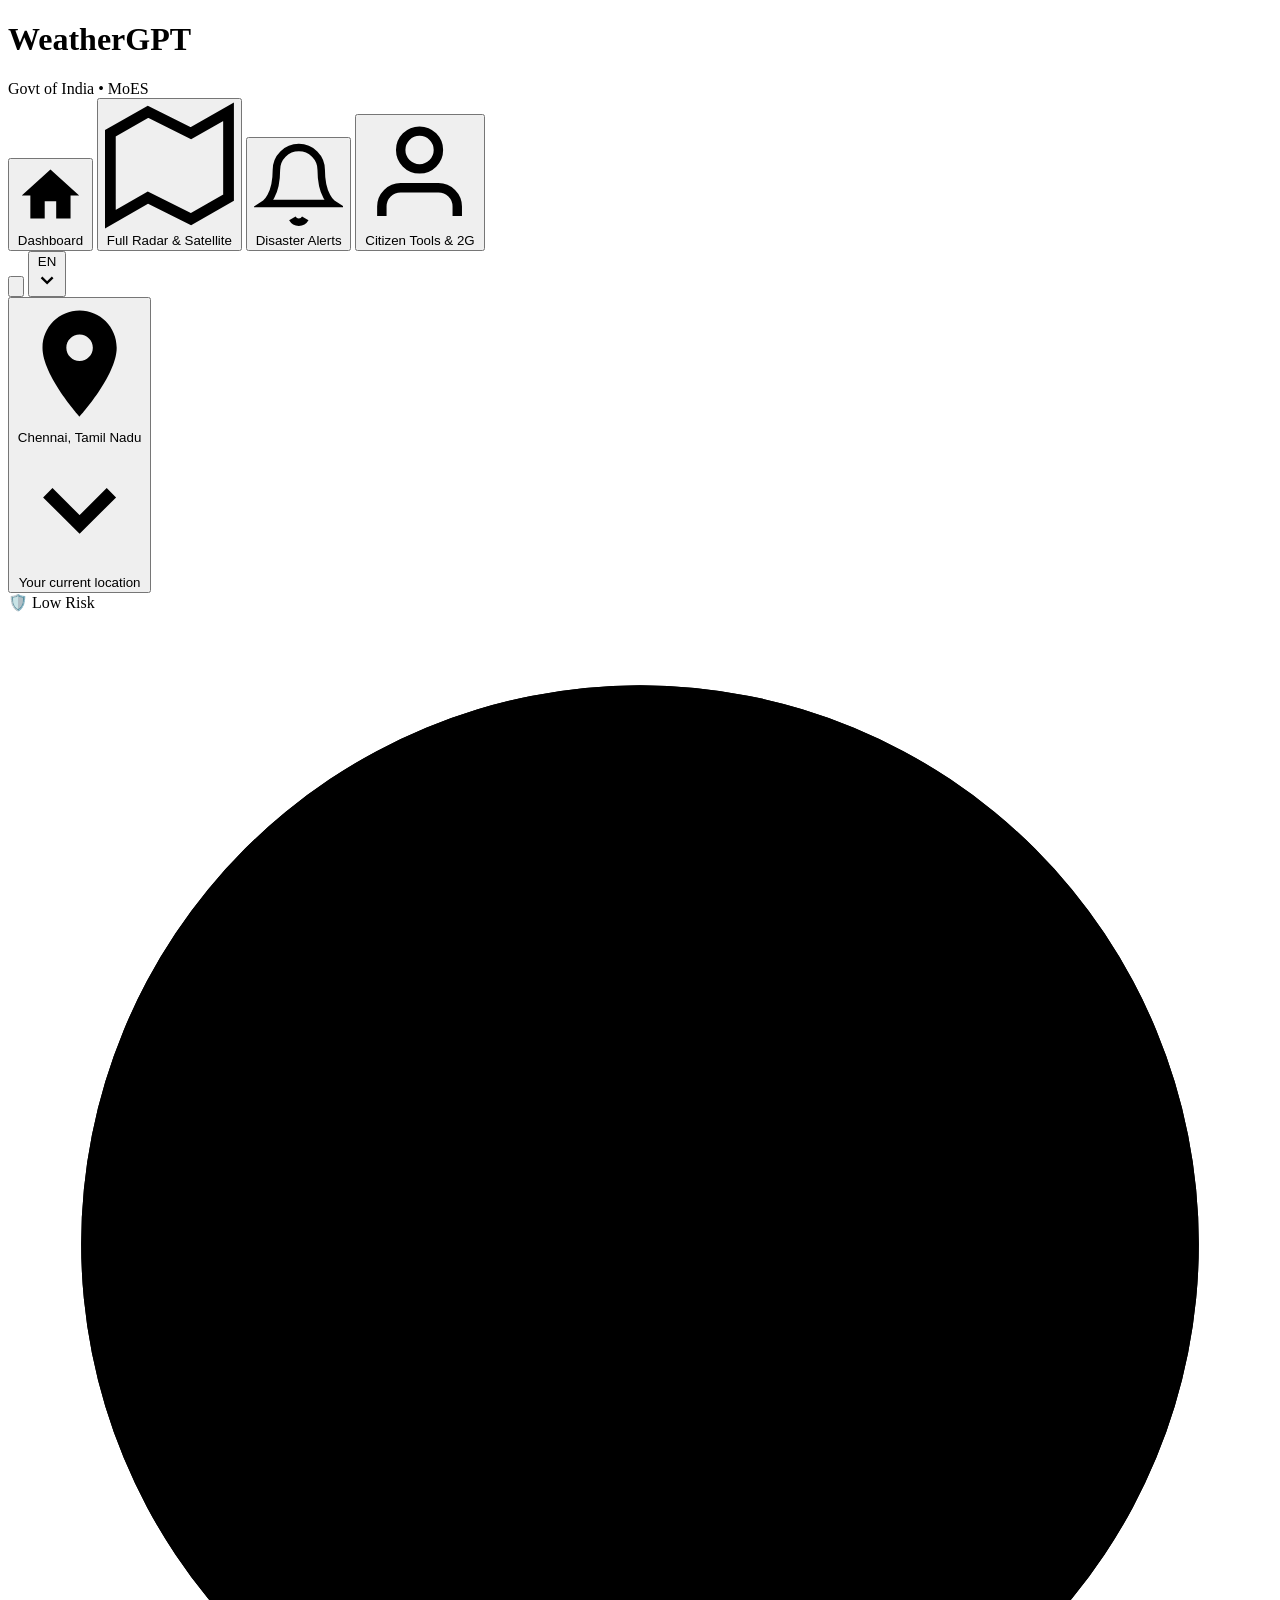
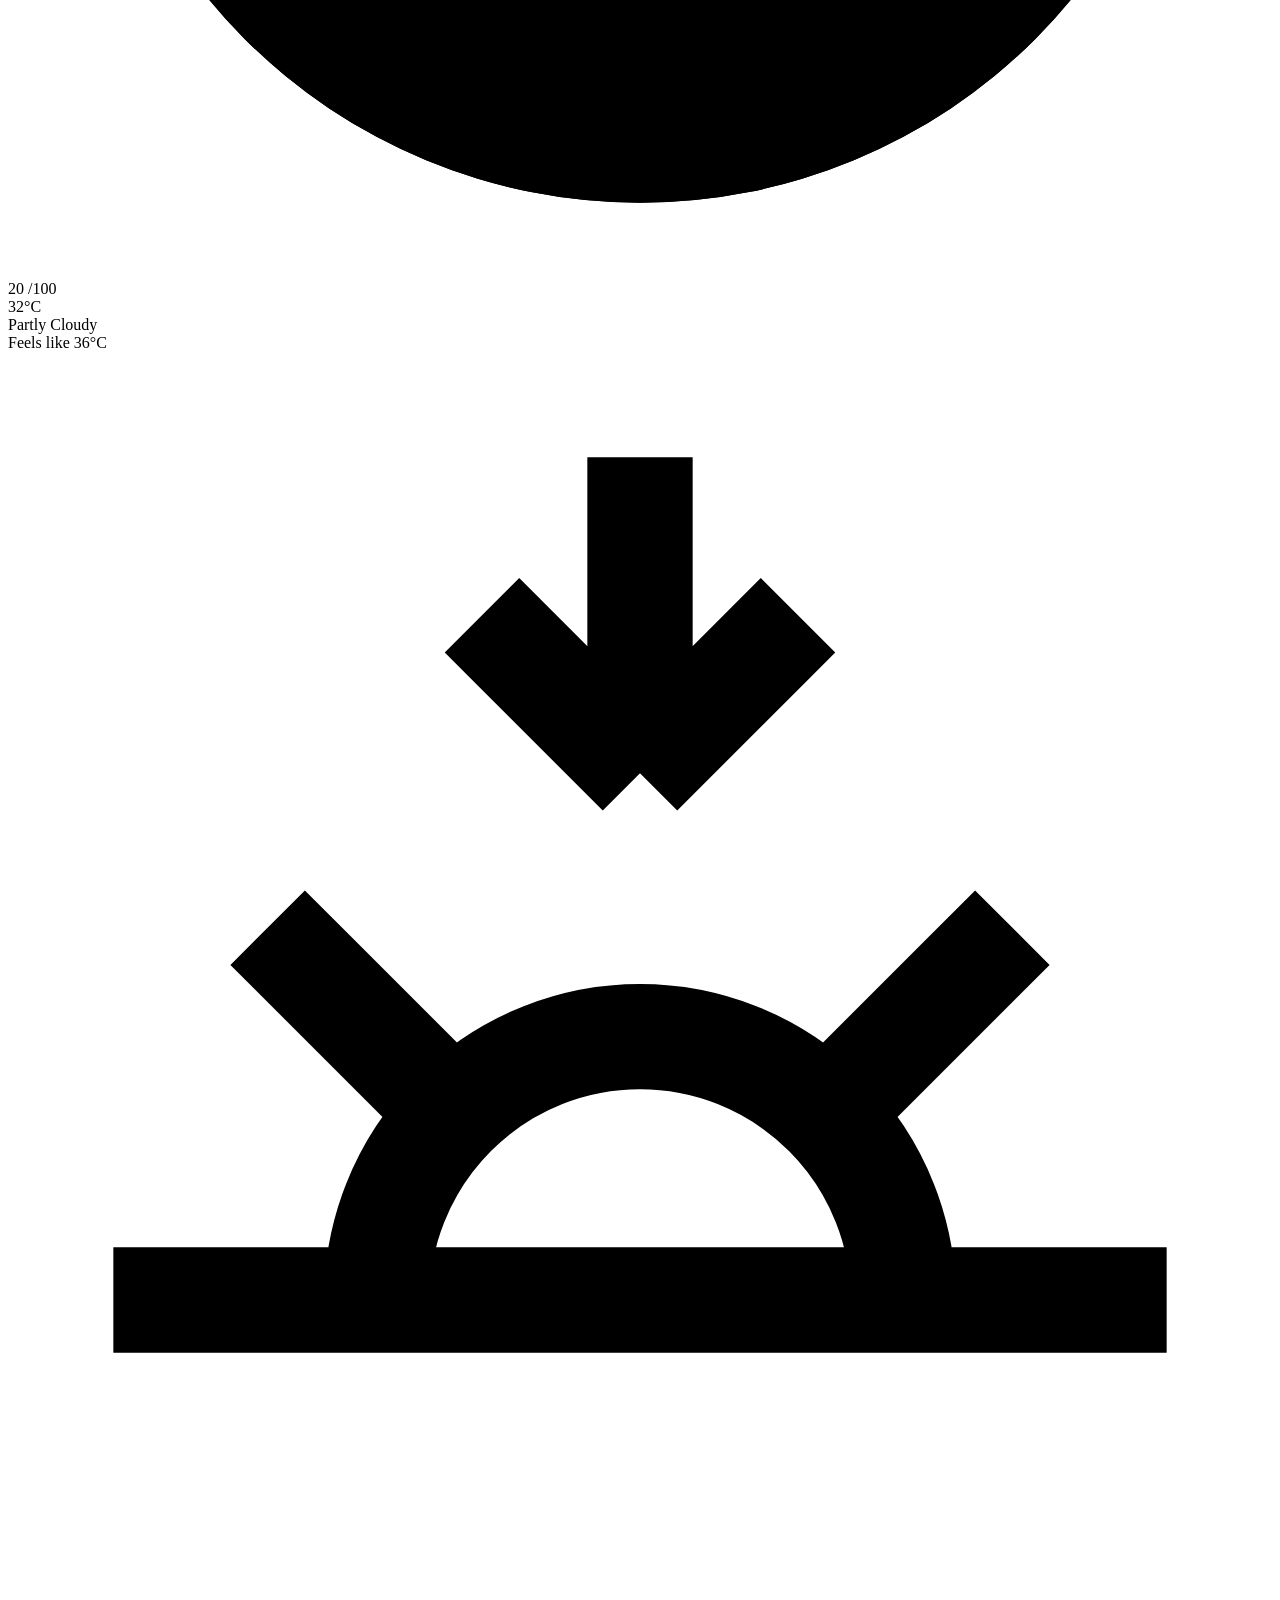
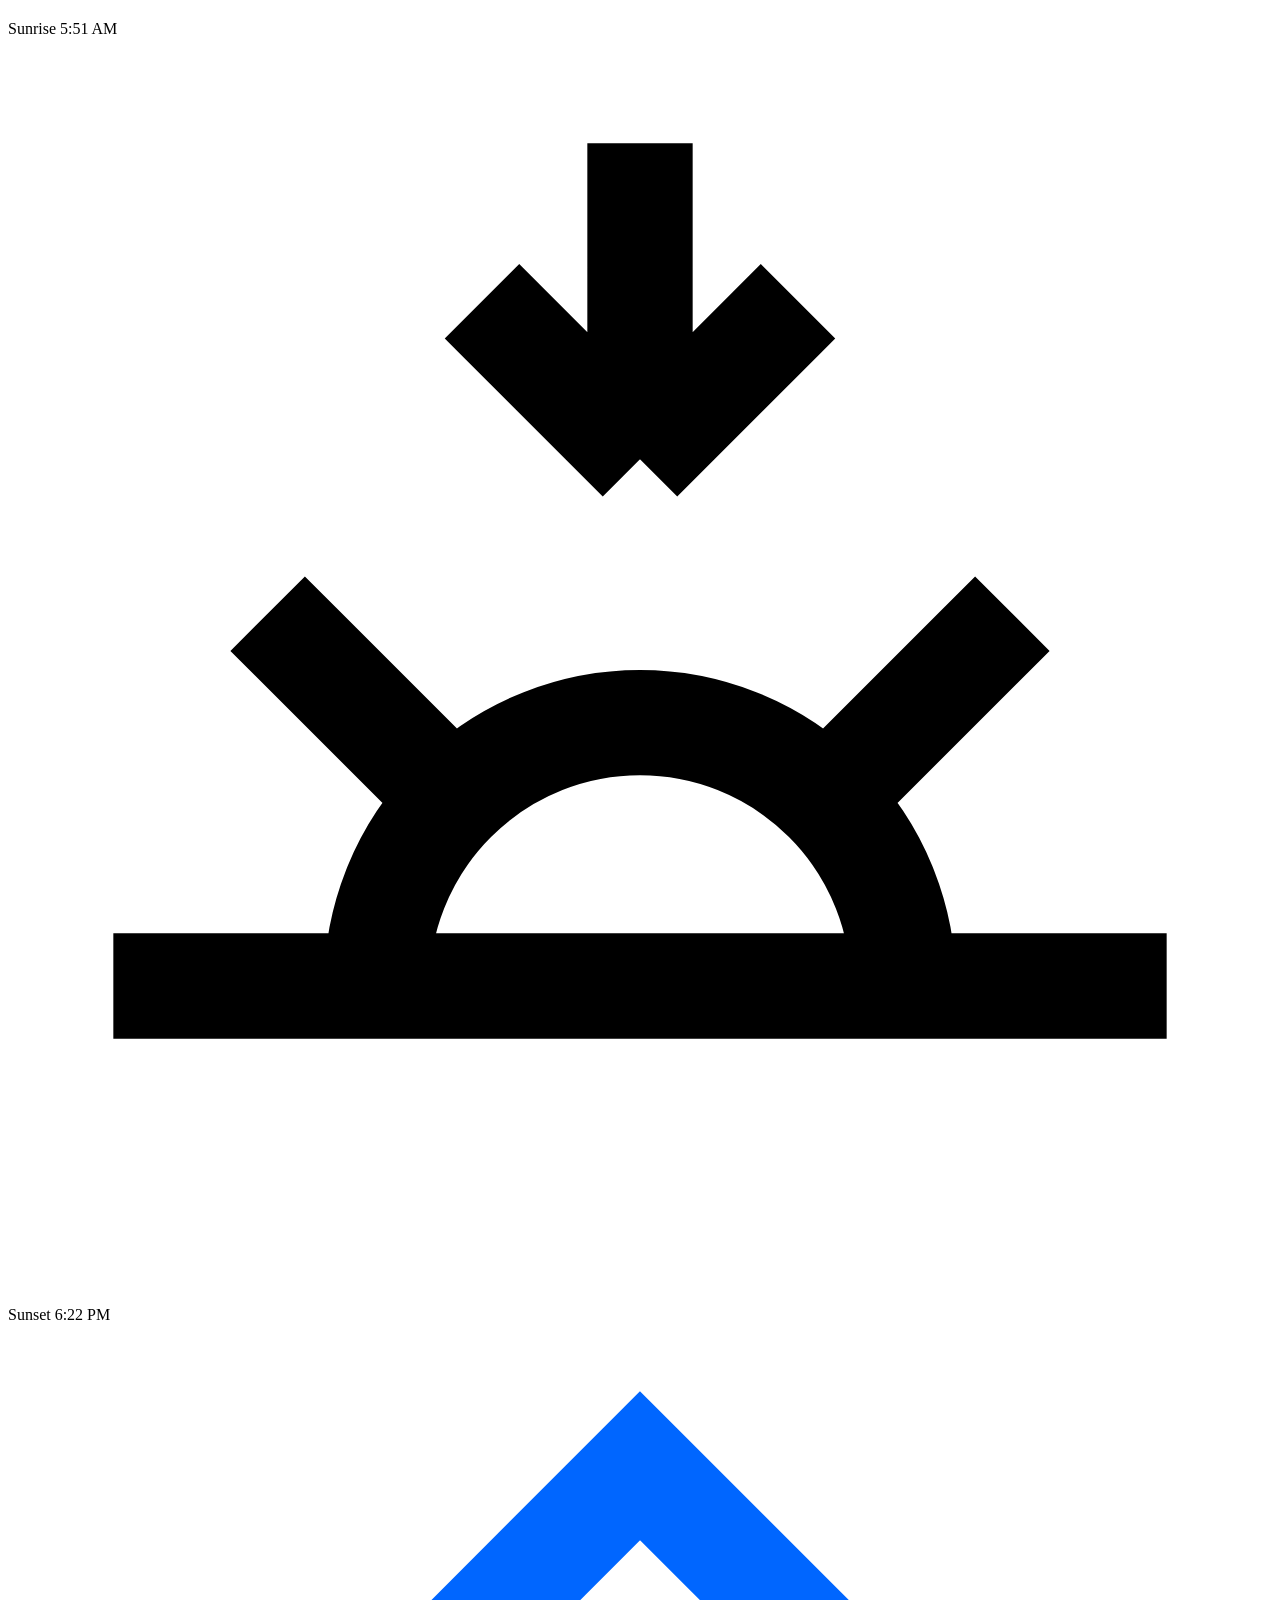
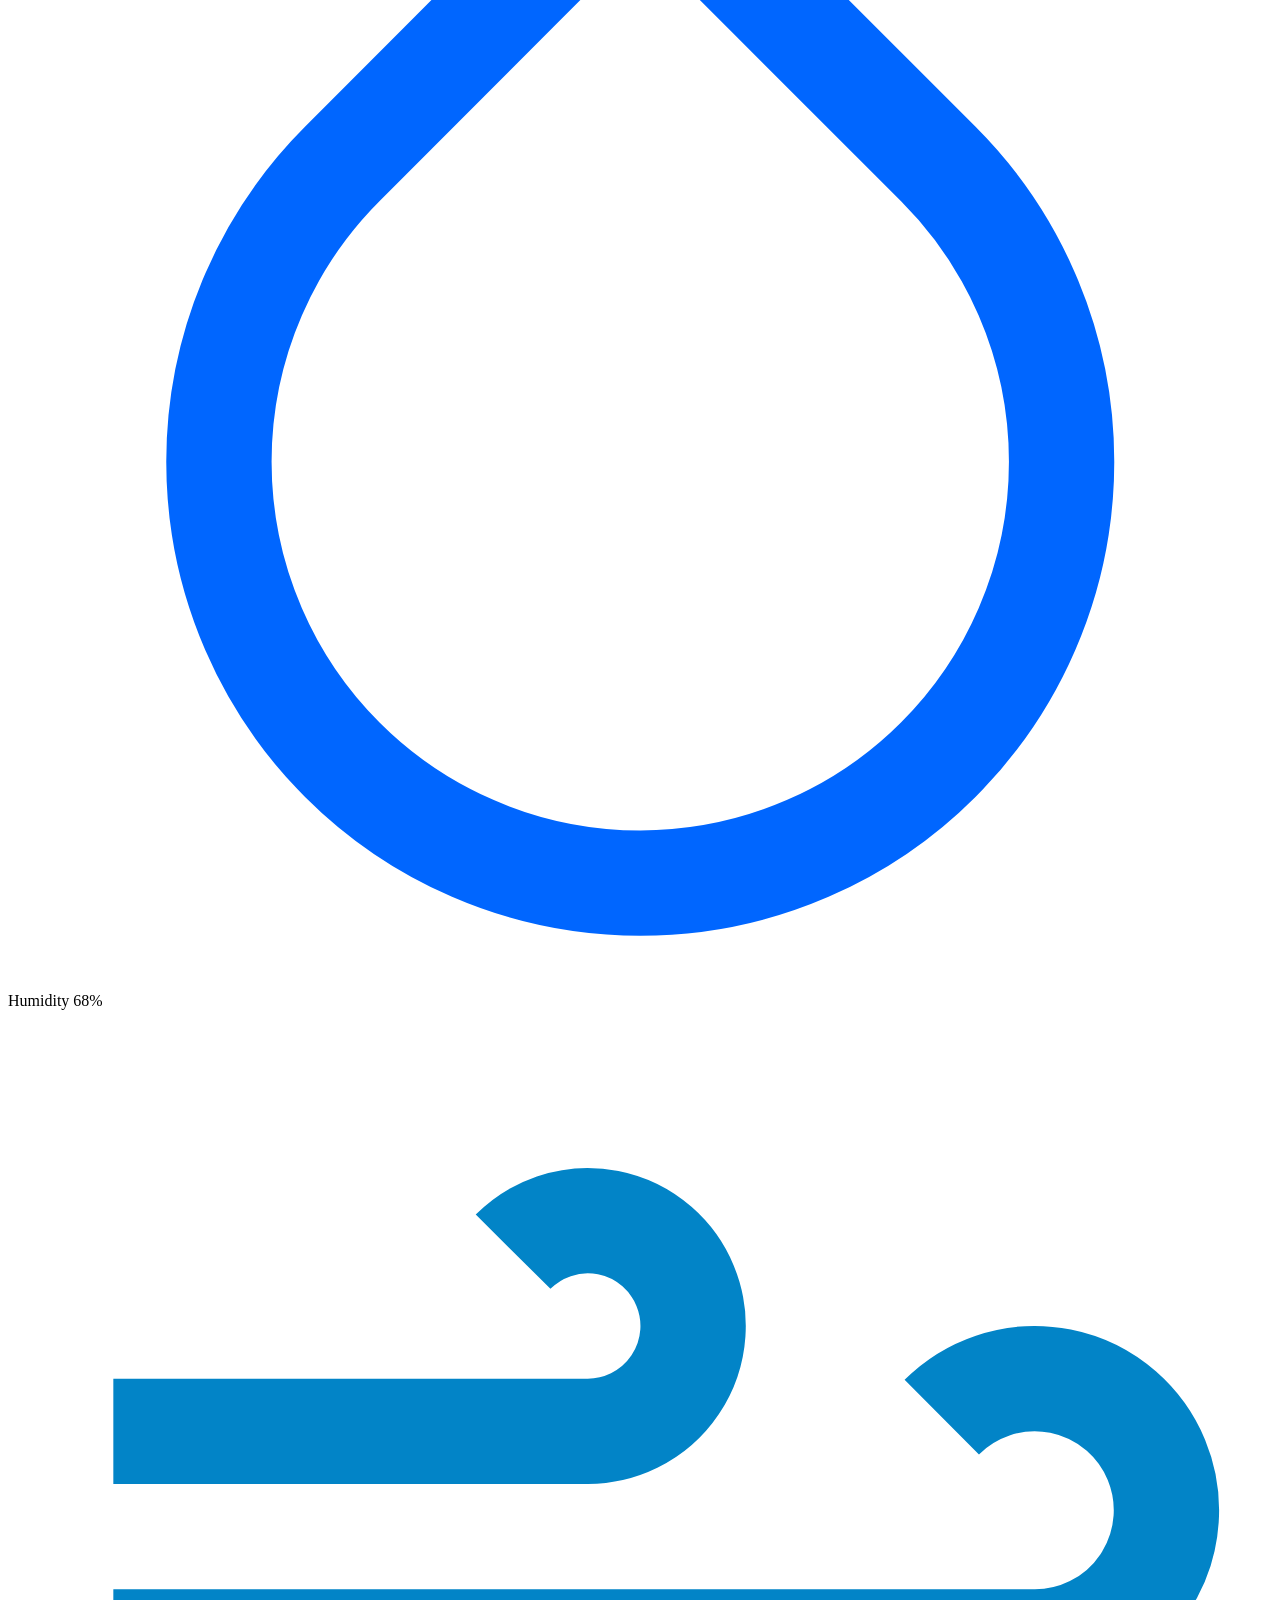
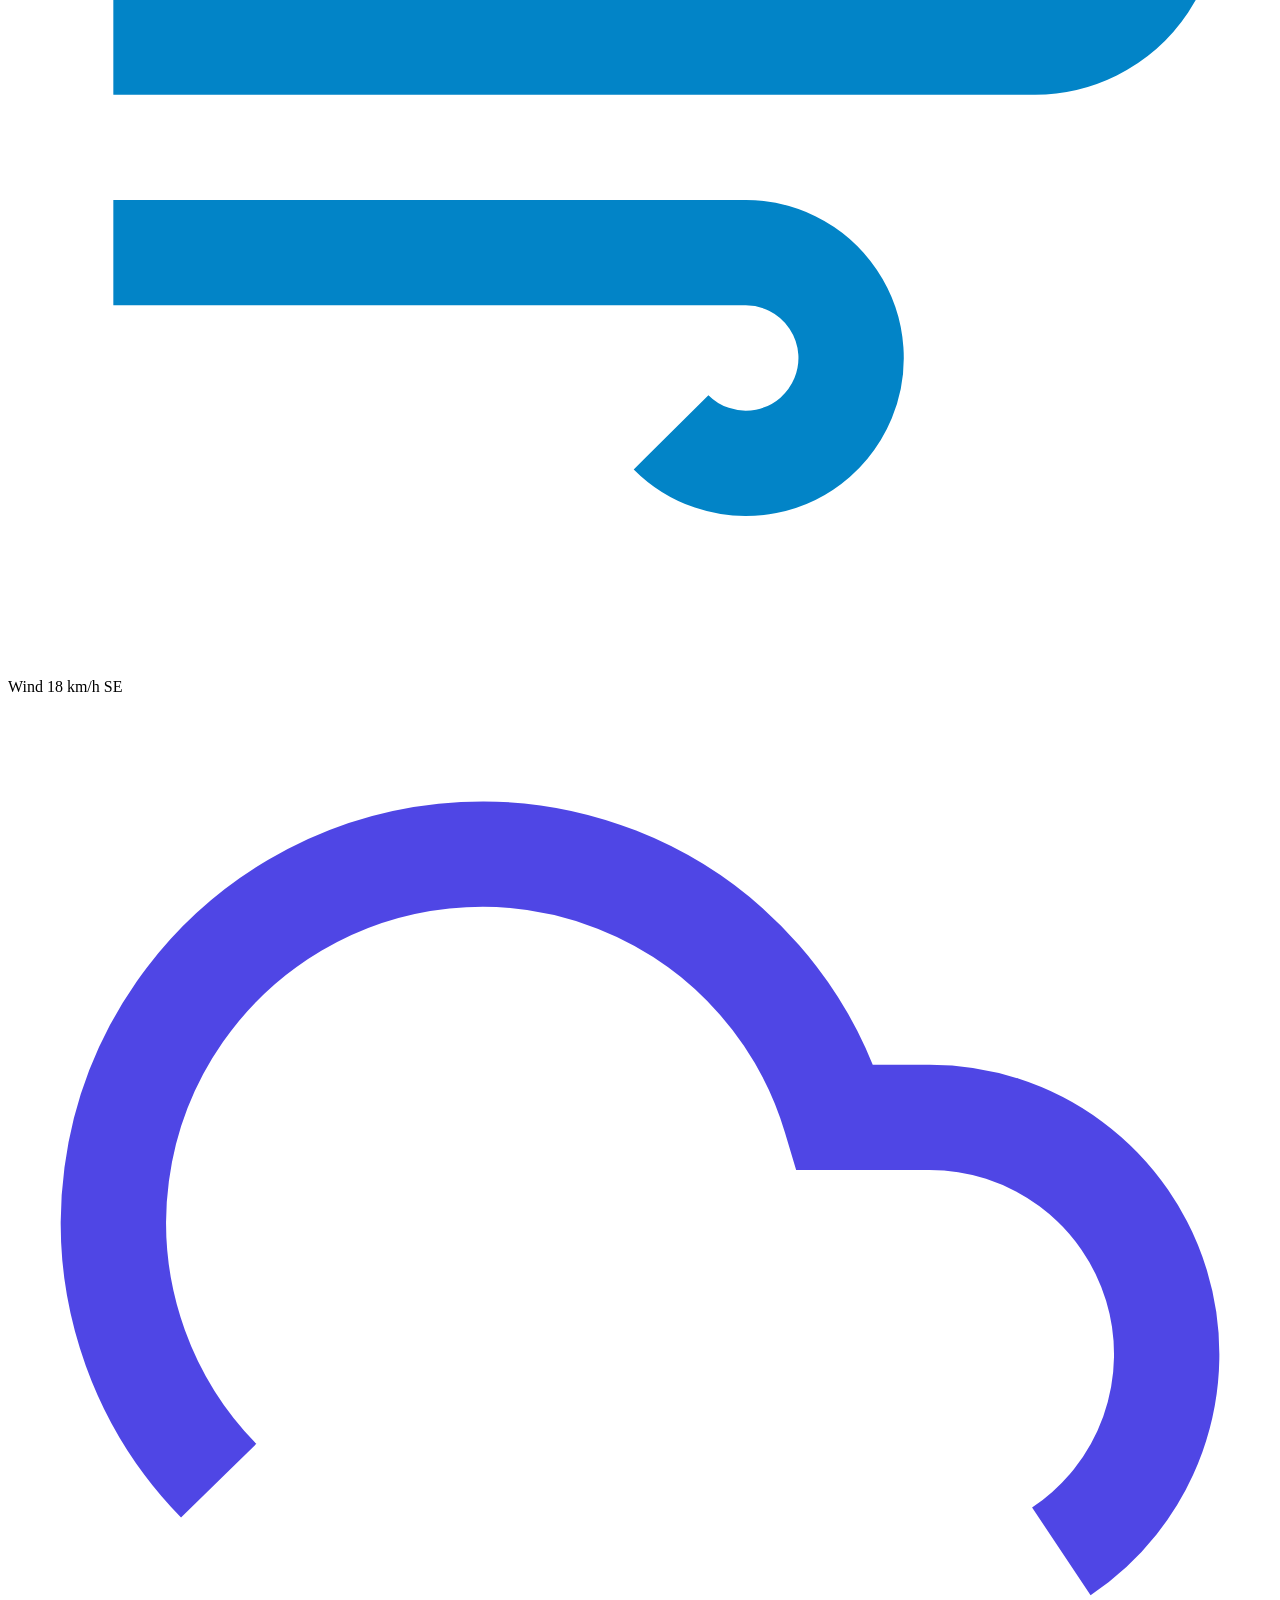
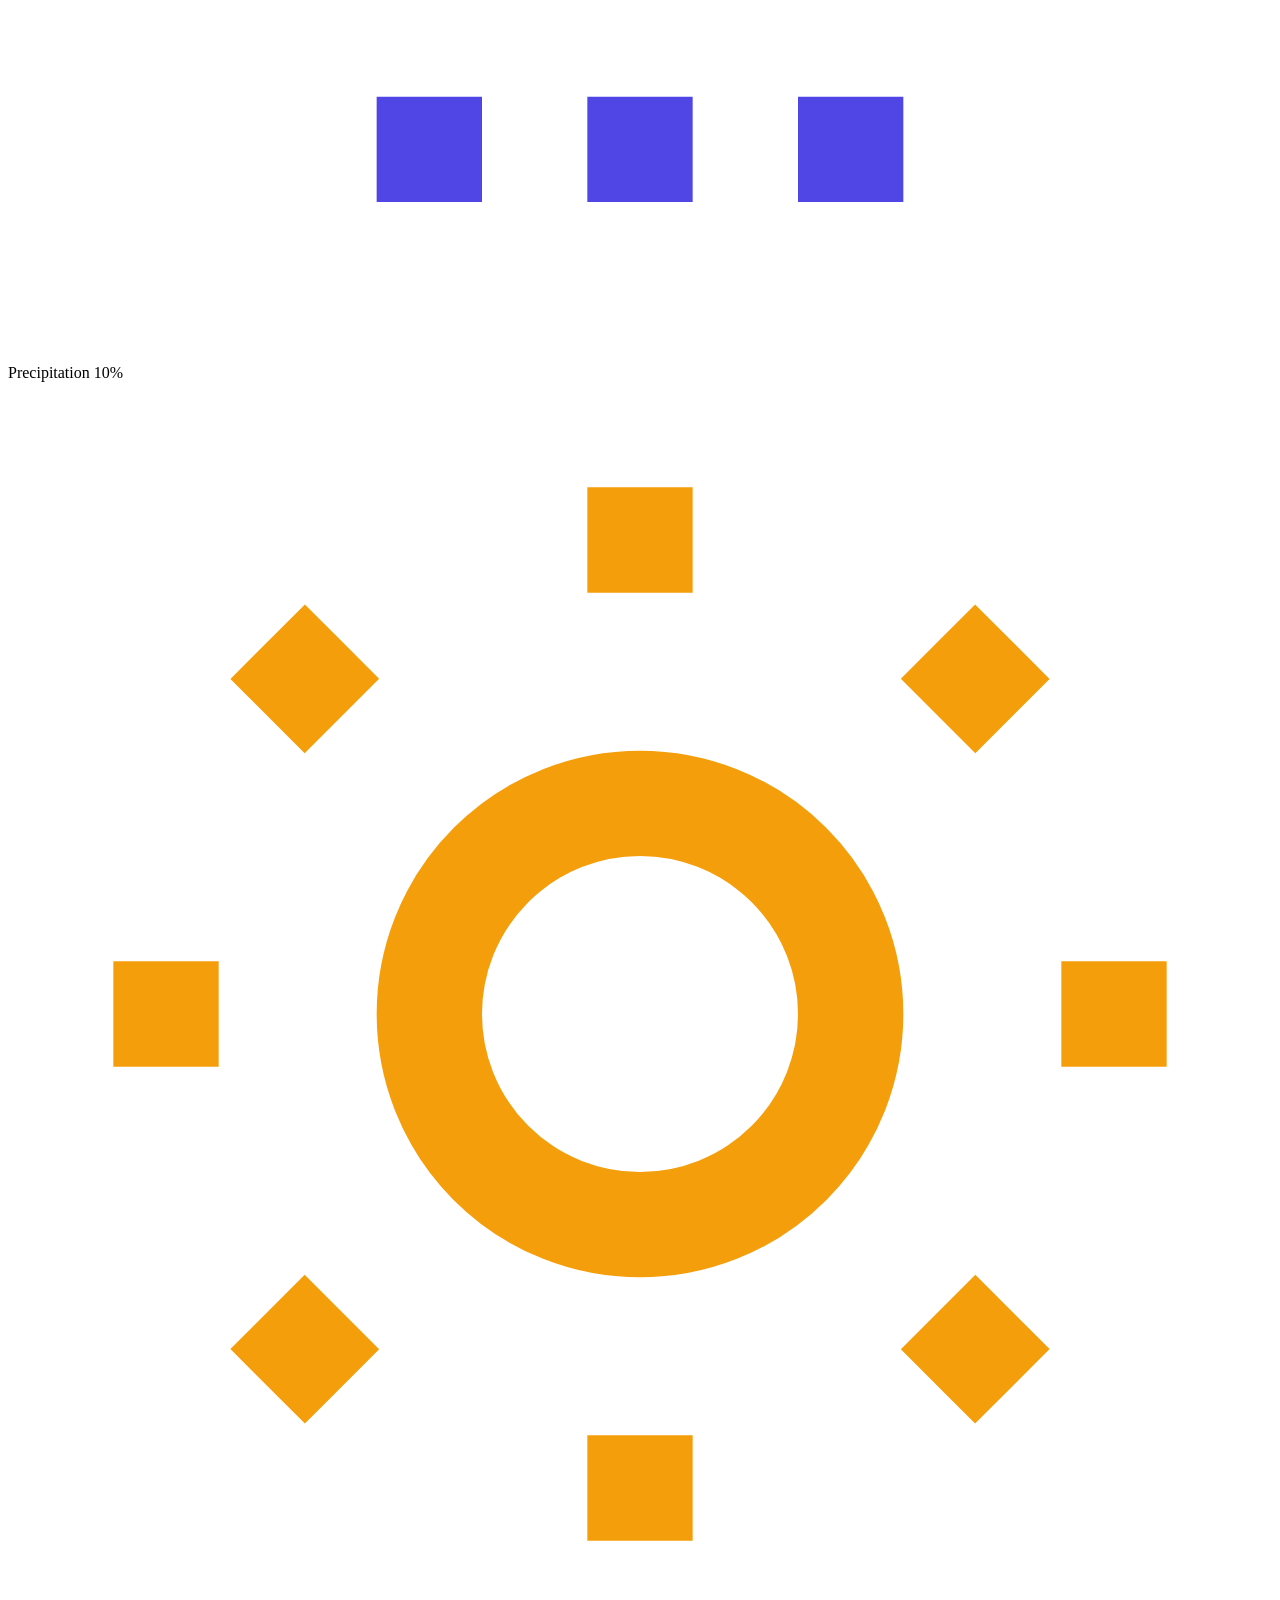
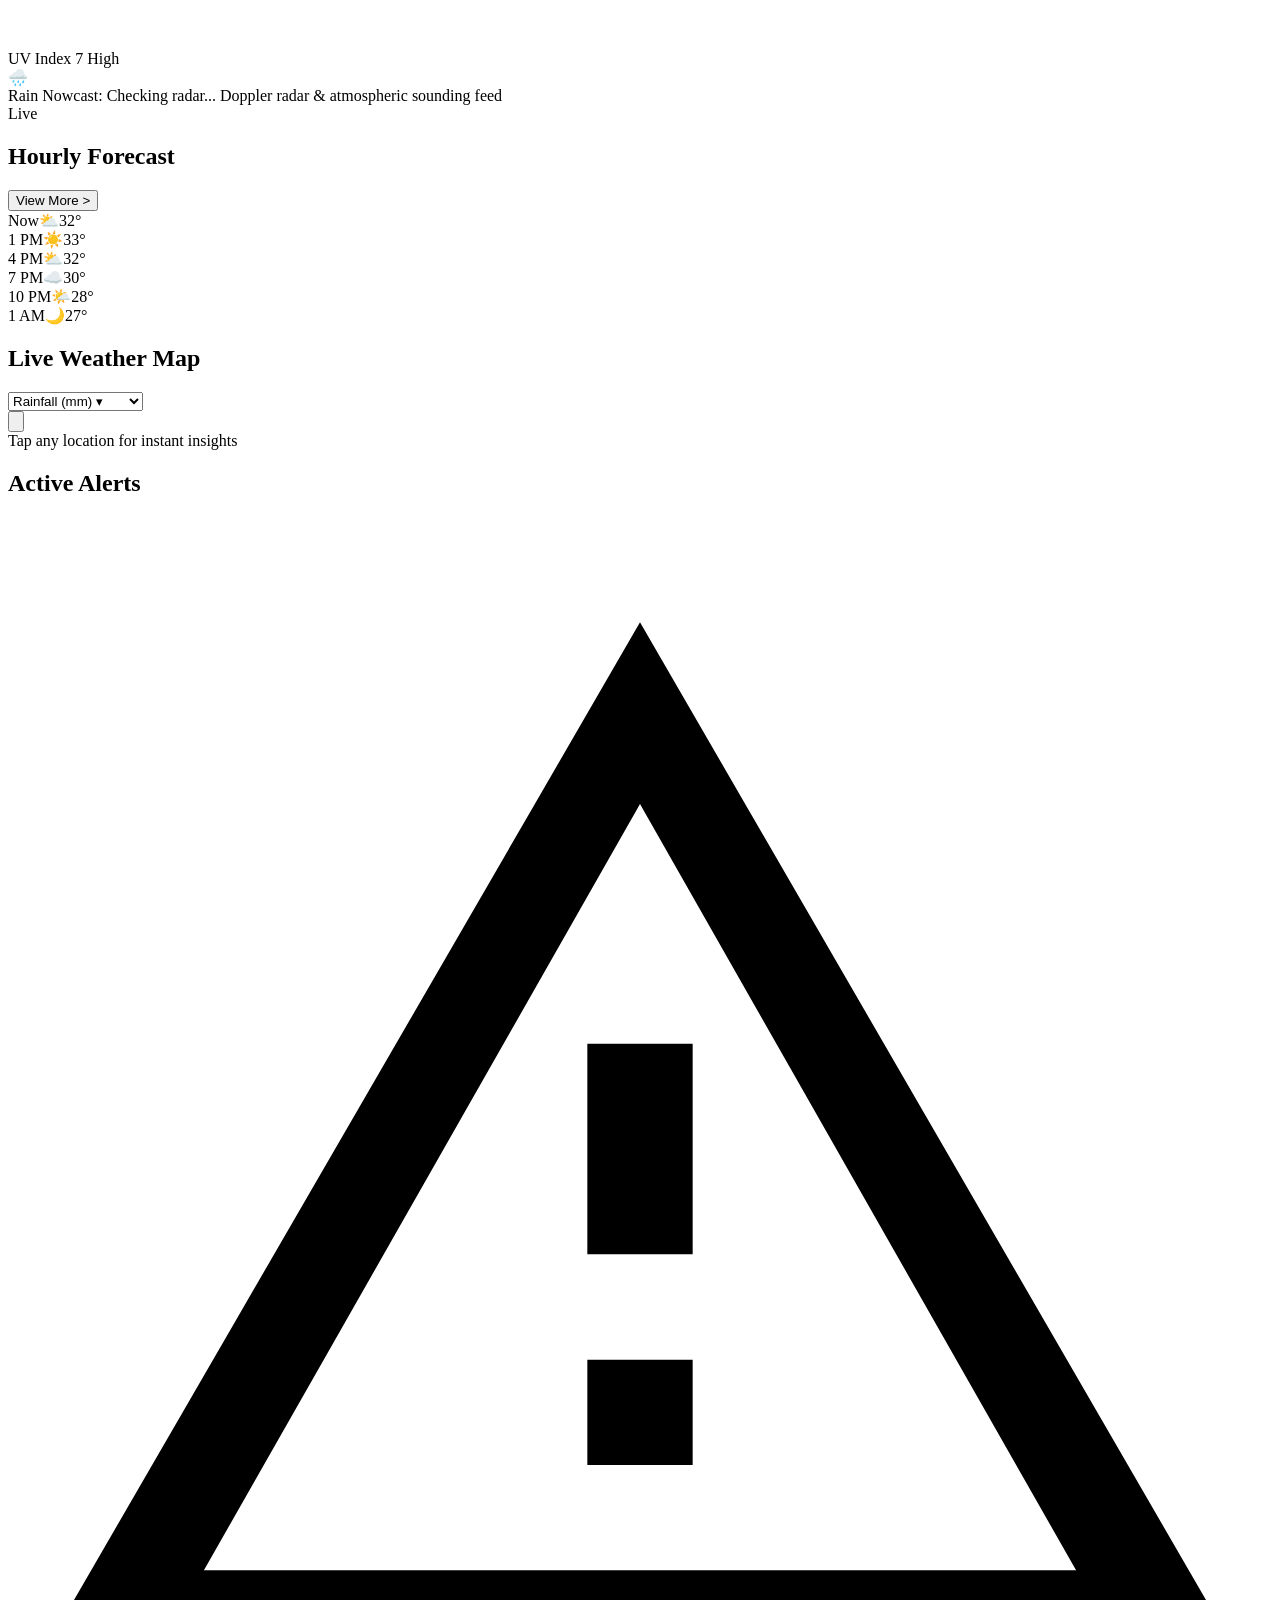
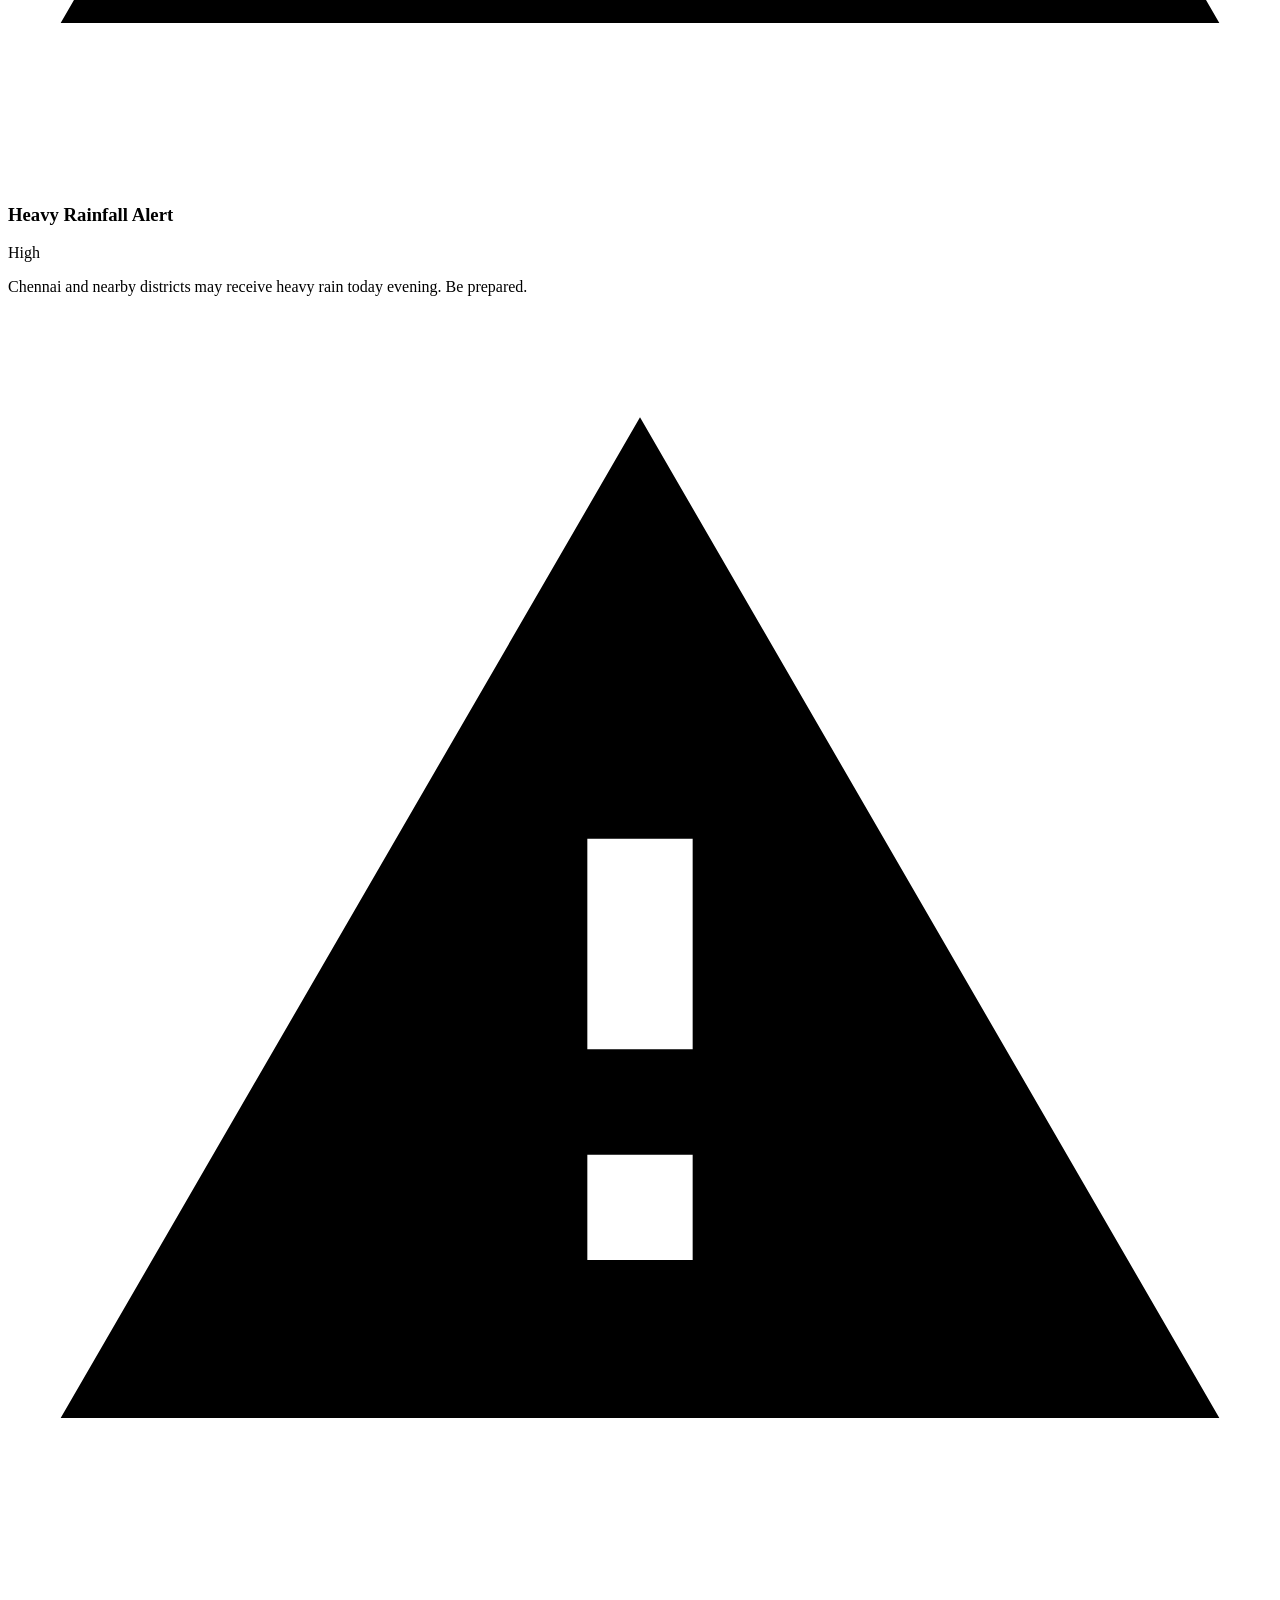
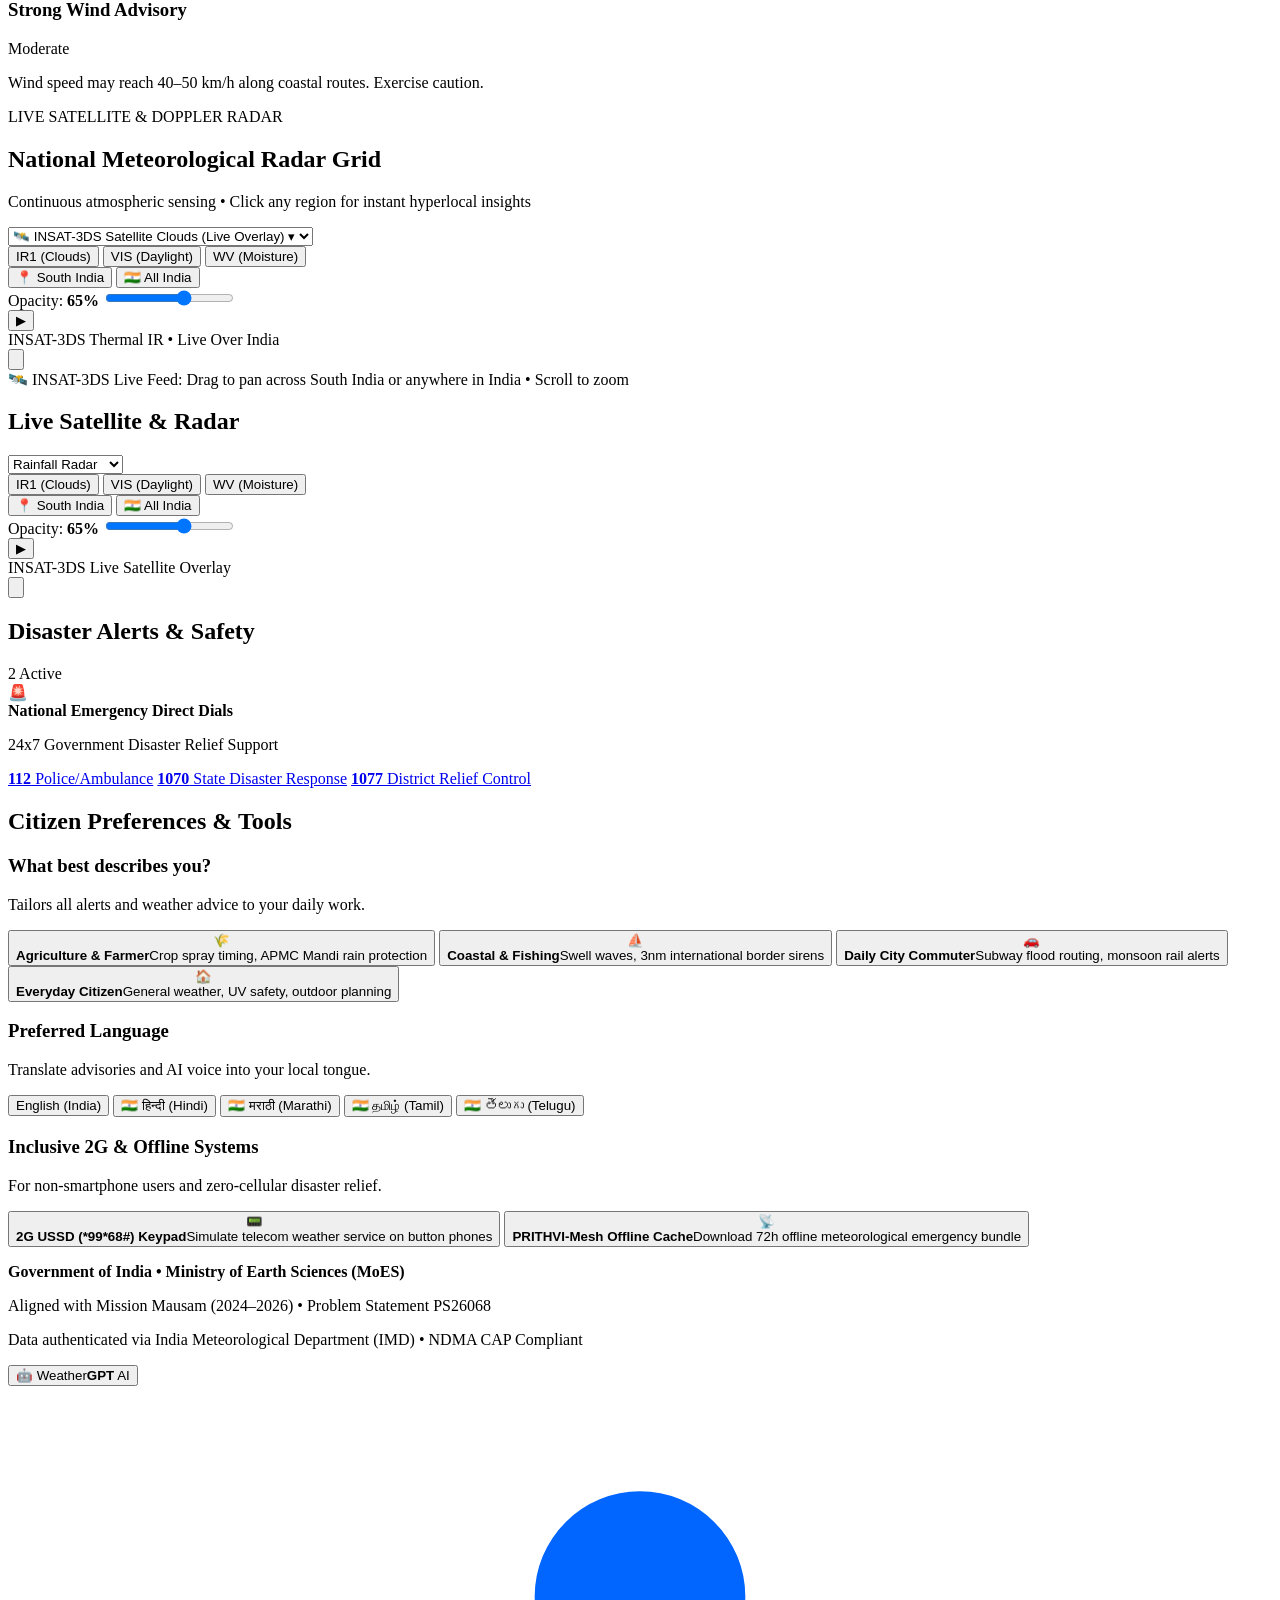
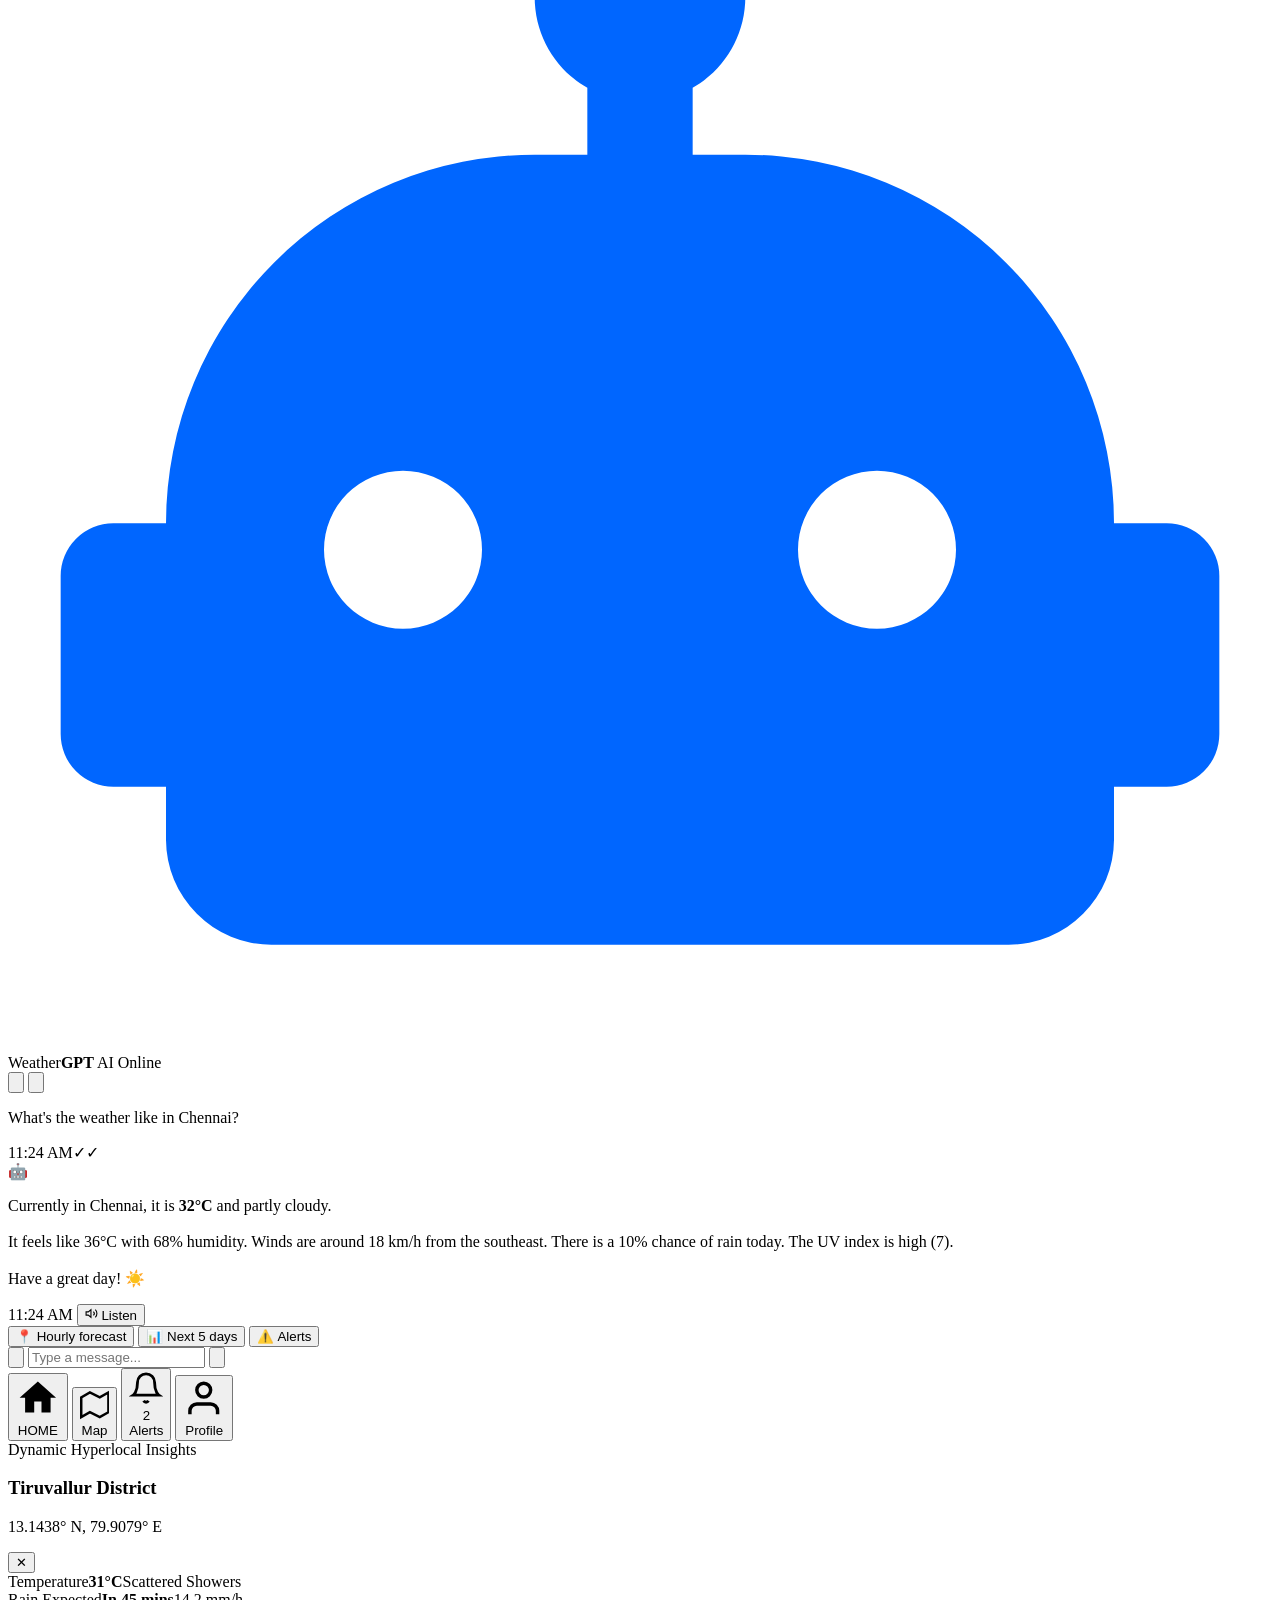
==== commit 9ef66e93: "feat(map): embed live draggable INSAT-3DS satellite overlay directly on Leaflet map with regional pr" ====
--- a/frontend/index.html
+++ b/frontend/index.html
@@ -289,10 +289,27 @@
                 </div>
                 <div class="desktop-layer-controls">
                   <select id="desktop-map-layer-select" class="layer-select" aria-label="Select Radar Layer">
-                    <option value="radar" selected>🌧️ Rainfall Radar ▾</option>
-                    <option value="satellite">🛰️ INSAT-3DS Satellite Clouds ▾</option>
+                    <option value="radar">🌧️ Rainfall Radar ▾</option>
+                    <option value="satellite" selected>🛰️ INSAT-3DS Satellite Clouds (Live Overlay) ▾</option>
                     <option value="wind">💨 Wind Flow ▾</option>
                   </select>
+                </div>
+              </div>
+
+              <!-- Satellite Spectral & Opacity Sub-Toolbar (Active when Satellite selected) -->
+              <div class="map-satellite-subtoolbar" id="desktop-sat-controls">
+                <div class="sat-channel-pills" role="radiogroup" aria-label="INSAT-3DS Spectral Channel">
+                  <button class="sat-channel-pill active" data-channel="ir1" title="Thermal Infrared 10.8µm (Convective clouds)">IR1 (Clouds)</button>
+                  <button class="sat-channel-pill" data-channel="vis" title="Daylight Visible 0.65µm (Optical cloud density)">VIS (Daylight)</button>
+                  <button class="sat-channel-pill" data-channel="wv" title="Water Vapour 6.8µm (Atmospheric moisture)">WV (Moisture)</button>
+                </div>
+                <div class="sat-region-presets">
+                  <button class="sat-preset-btn" id="btn-view-south-india" title="Focus view on South India">📍 South India</button>
+                  <button class="sat-preset-btn" id="btn-view-all-india" title="Zoom out to entire Indian Subcontinent">🇮🇳 All India</button>
+                </div>
+                <div class="sat-opacity-control">
+                  <span class="sat-opacity-label">Opacity: <strong id="sat-opacity-val">65%</strong></span>
+                  <input type="range" id="sat-opacity-slider" min="15" max="95" value="65" class="sat-range-input" aria-label="Satellite Cloud Layer Opacity" />
                 </div>
               </div>
 
@@ -306,7 +323,7 @@
                     <span id="desktop-play-icon">▶</span>
                   </button>
                   <div class="playback-timeline-wrap">
-                    <span class="playback-time-label" id="desktop-timestamp-label">Doppler Radar • Live Feed</span>
+                    <span class="playback-time-label" id="desktop-timestamp-label">INSAT-3DS Thermal IR • Live Over India</span>
                     <div class="playback-bar"><div class="playback-progress" id="desktop-playback-progress"></div></div>
                   </div>
                   <button id="btn-desktop-recenter" class="recenter-btn" title="Recenter map to your location">
@@ -315,7 +332,7 @@
                 </div>
 
                 <div class="desktop-map-hint">
-                  <span>💡 Tip: Click anywhere on the map to trigger instant dynamic weather insights for that district</span>
+                  <span>🛰️ INSAT-3DS Live Feed: Drag to pan across South India or anywhere in India • Scroll to zoom</span>
                 </div>
               </div>
             </div>
@@ -341,13 +358,30 @@
           </div>
         </header>
         <div class="fullscreen-map-wrapper">
+          <!-- Satellite Spectral & Opacity Sub-Toolbar for Fullscreen Map -->
+          <div class="map-satellite-subtoolbar fullscreen-sat-subtoolbar" id="fullscreen-sat-controls">
+            <div class="sat-channel-pills" role="radiogroup" aria-label="INSAT-3DS Spectral Channel">
+              <button class="sat-channel-pill active" data-channel="ir1" title="Thermal Infrared 10.8µm">IR1 (Clouds)</button>
+              <button class="sat-channel-pill" data-channel="vis" title="Daylight Visible 0.65µm">VIS (Daylight)</button>
+              <button class="sat-channel-pill" data-channel="wv" title="Water Vapour 6.8µm">WV (Moisture)</button>
+            </div>
+            <div class="sat-region-presets">
+              <button class="sat-preset-btn" id="btn-full-south-india" title="Focus view on South India">📍 South India</button>
+              <button class="sat-preset-btn" id="btn-full-all-india" title="Zoom out to all of India">🇮🇳 All India</button>
+            </div>
+            <div class="sat-opacity-control">
+              <span class="sat-opacity-label">Opacity: <strong id="full-sat-opacity-val">65%</strong></span>
+              <input type="range" id="fullscreen-sat-opacity-slider" min="15" max="95" value="65" class="sat-range-input" aria-label="Satellite Cloud Layer Opacity" />
+            </div>
+          </div>
+
           <div id="fullscreen-map-canvas" class="fullscreen-map-canvas"></div>
           <div class="radar-playback-toolbar">
             <button id="btn-radar-play" class="playback-btn" aria-label="Play radar animation">
               <span id="radar-play-icon">▶</span>
             </button>
             <div class="playback-timeline-wrap">
-              <span class="playback-time-label" id="radar-timestamp-label">Live Doppler Feed</span>
+              <span class="playback-time-label" id="radar-timestamp-label">INSAT-3DS Live Satellite Overlay</span>
               <div class="playback-bar"><div class="playback-progress" id="radar-playback-progress"></div></div>
             </div>
             <button id="btn-recenter-map" class="recenter-btn" title="Recenter to your location">
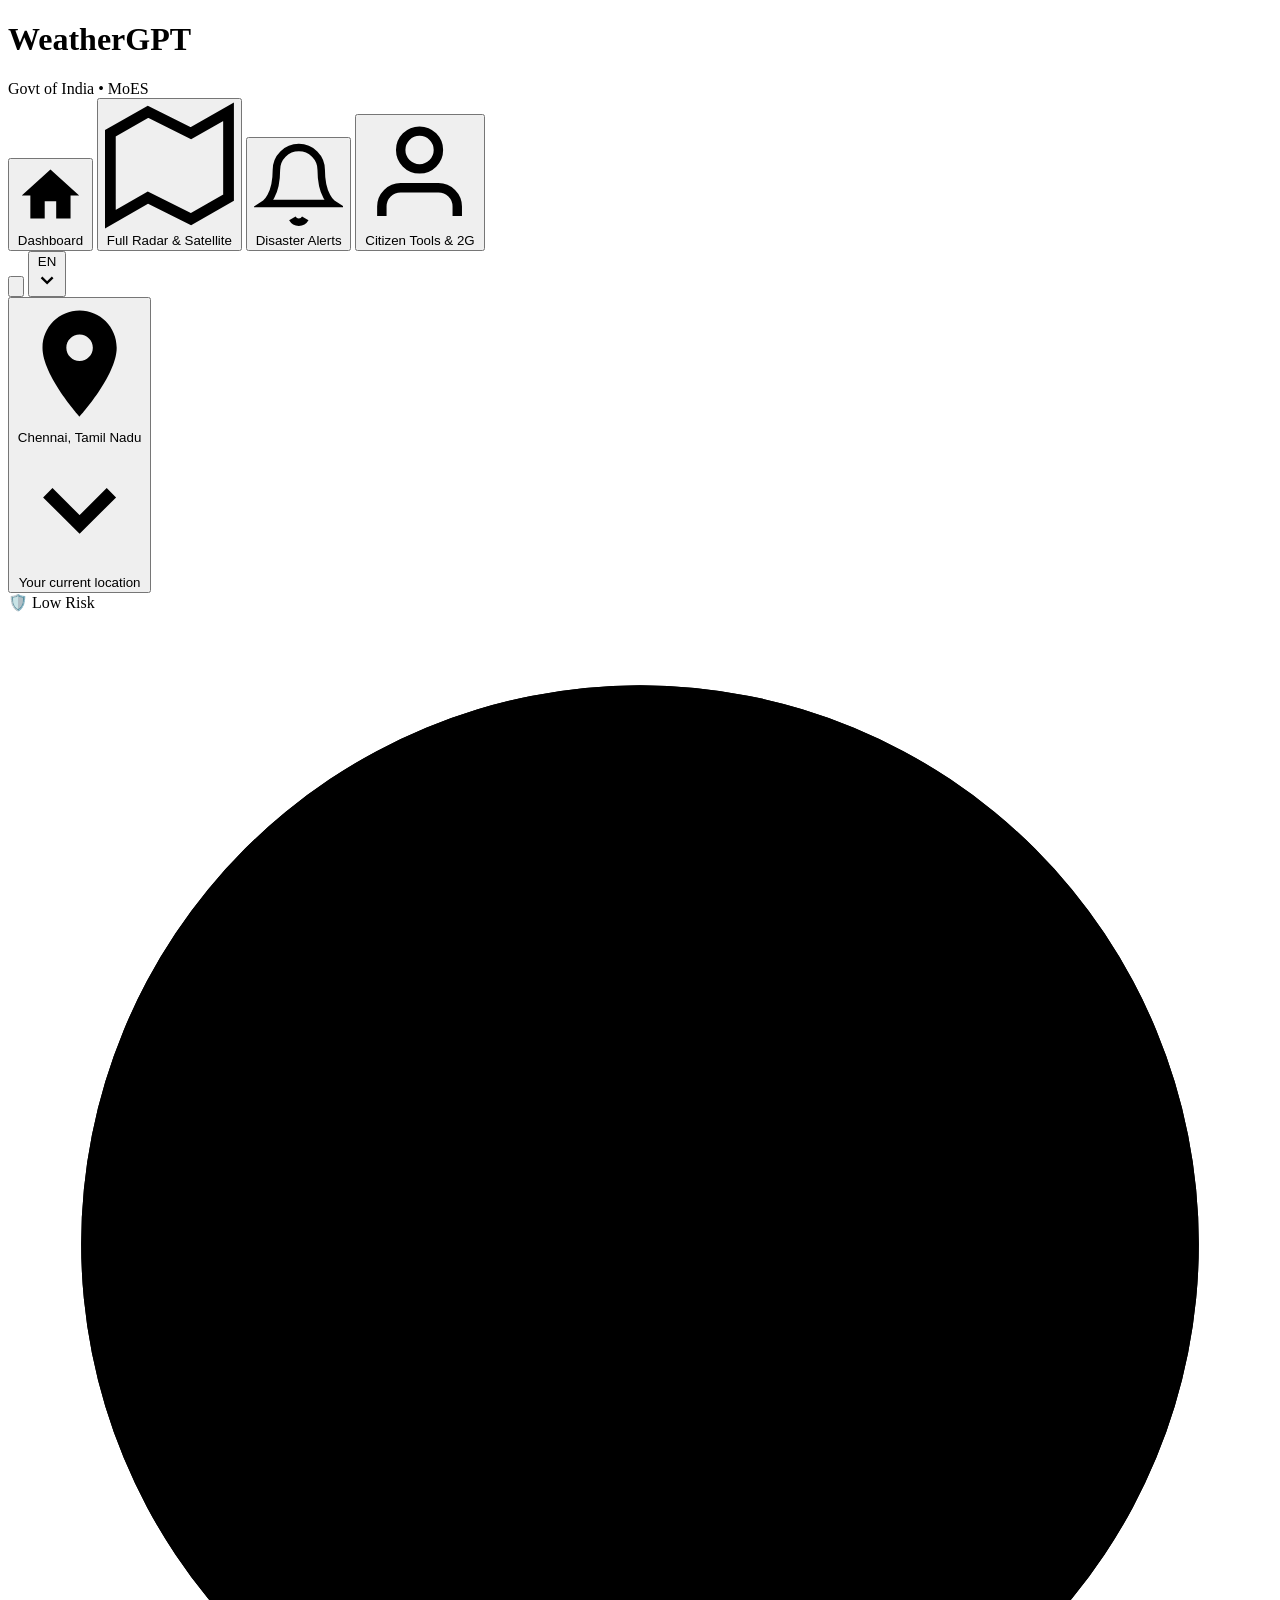
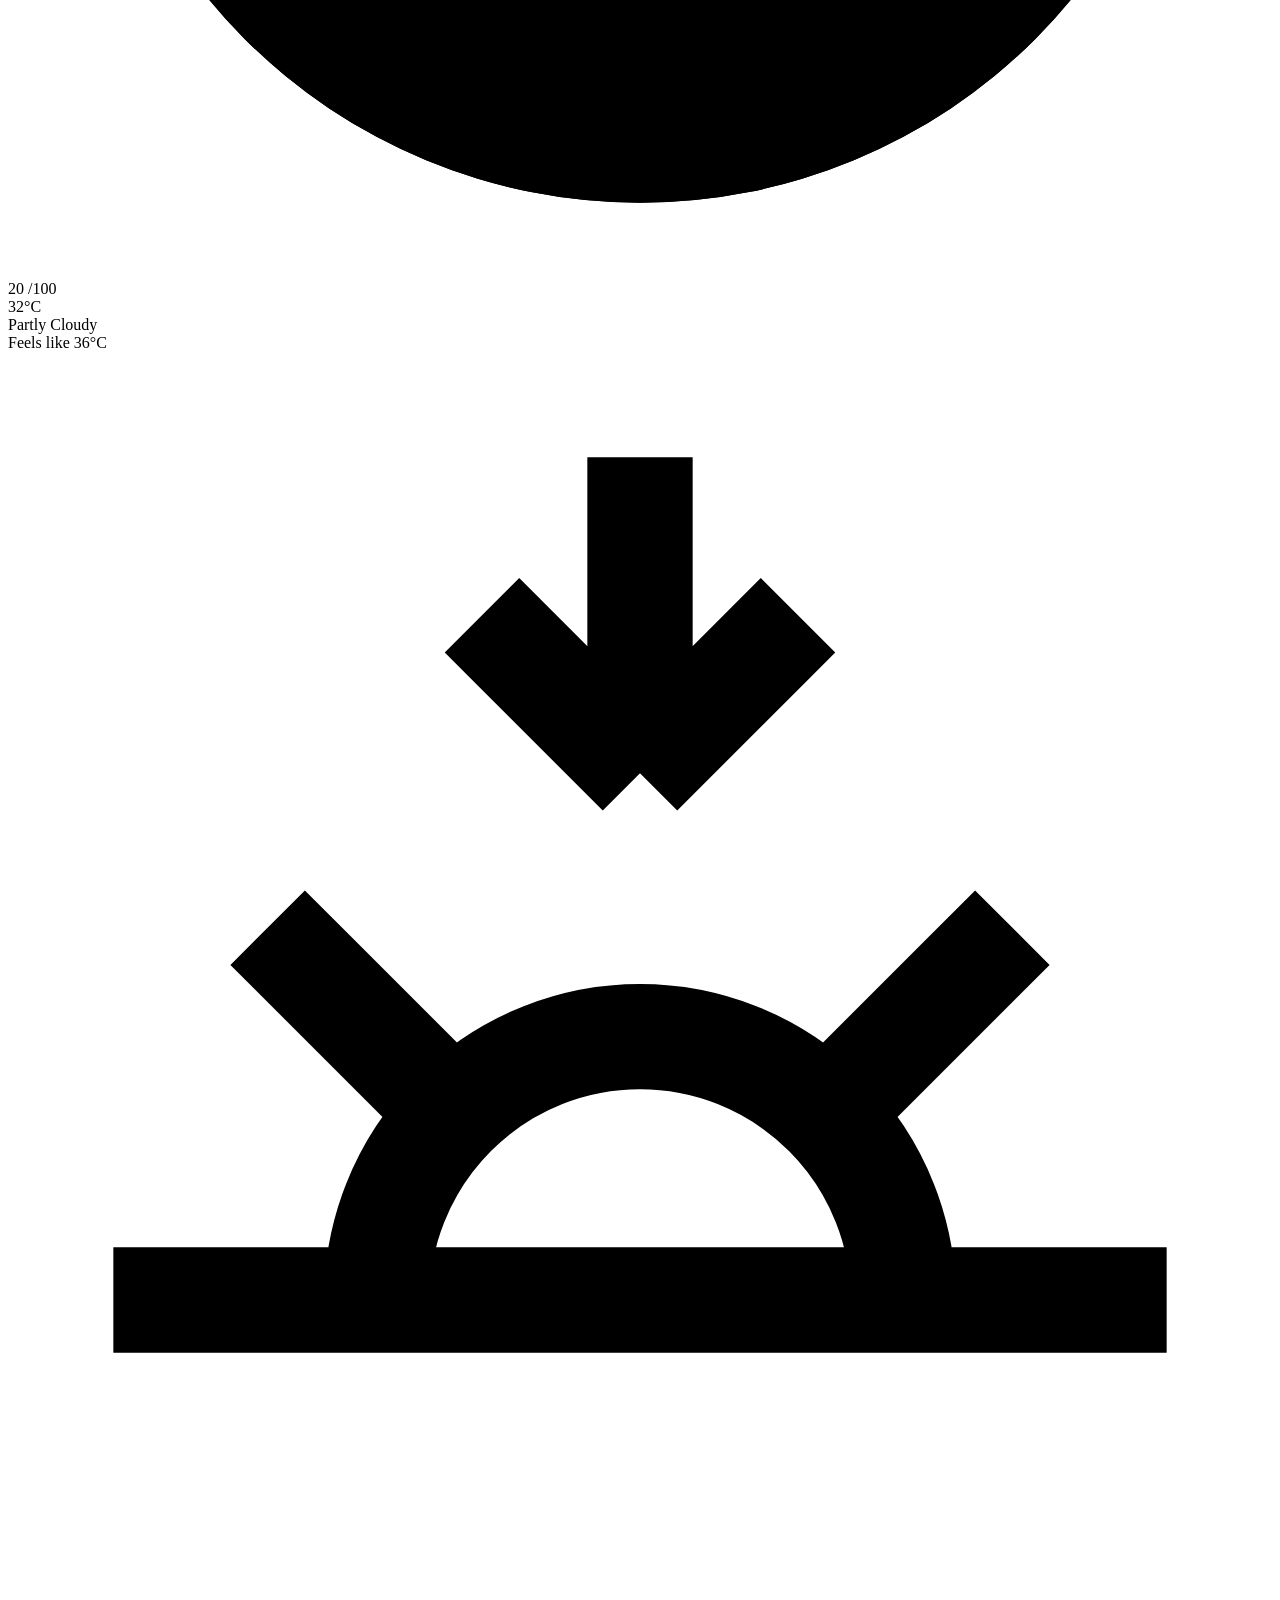
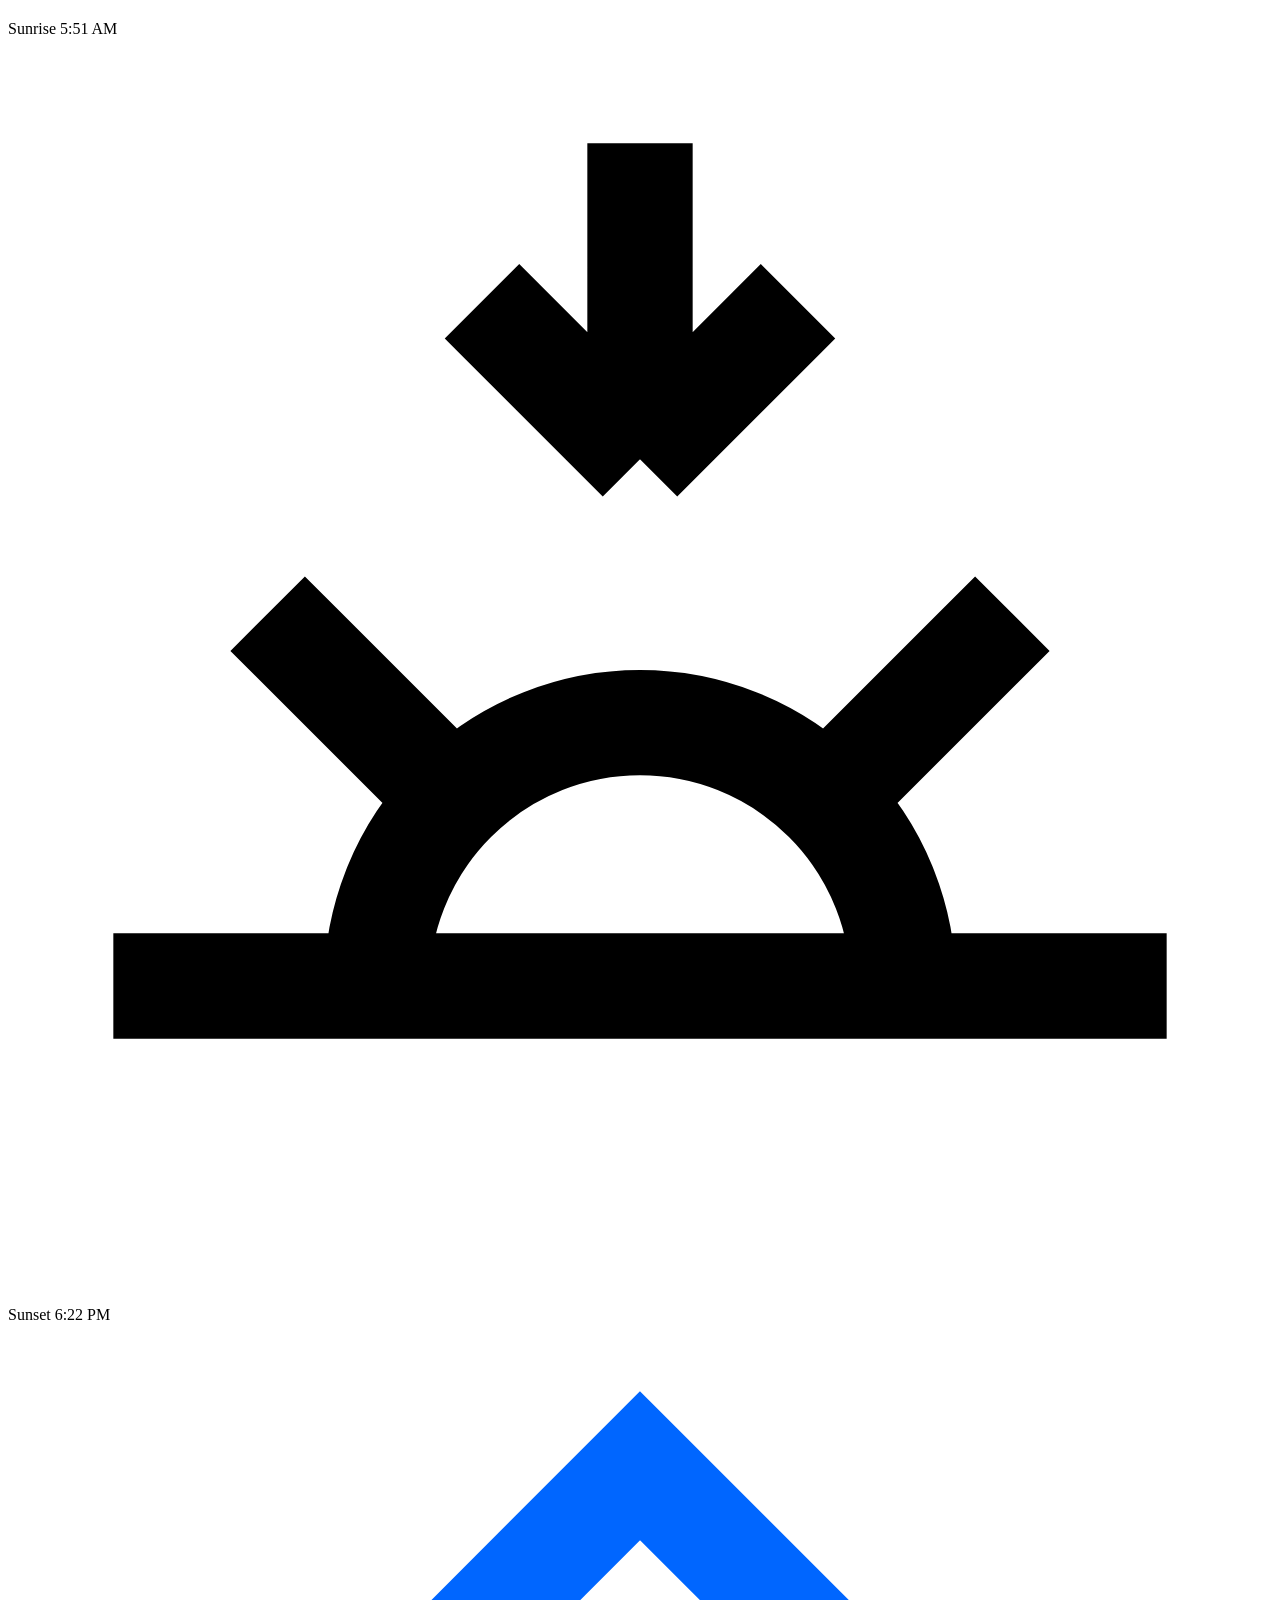
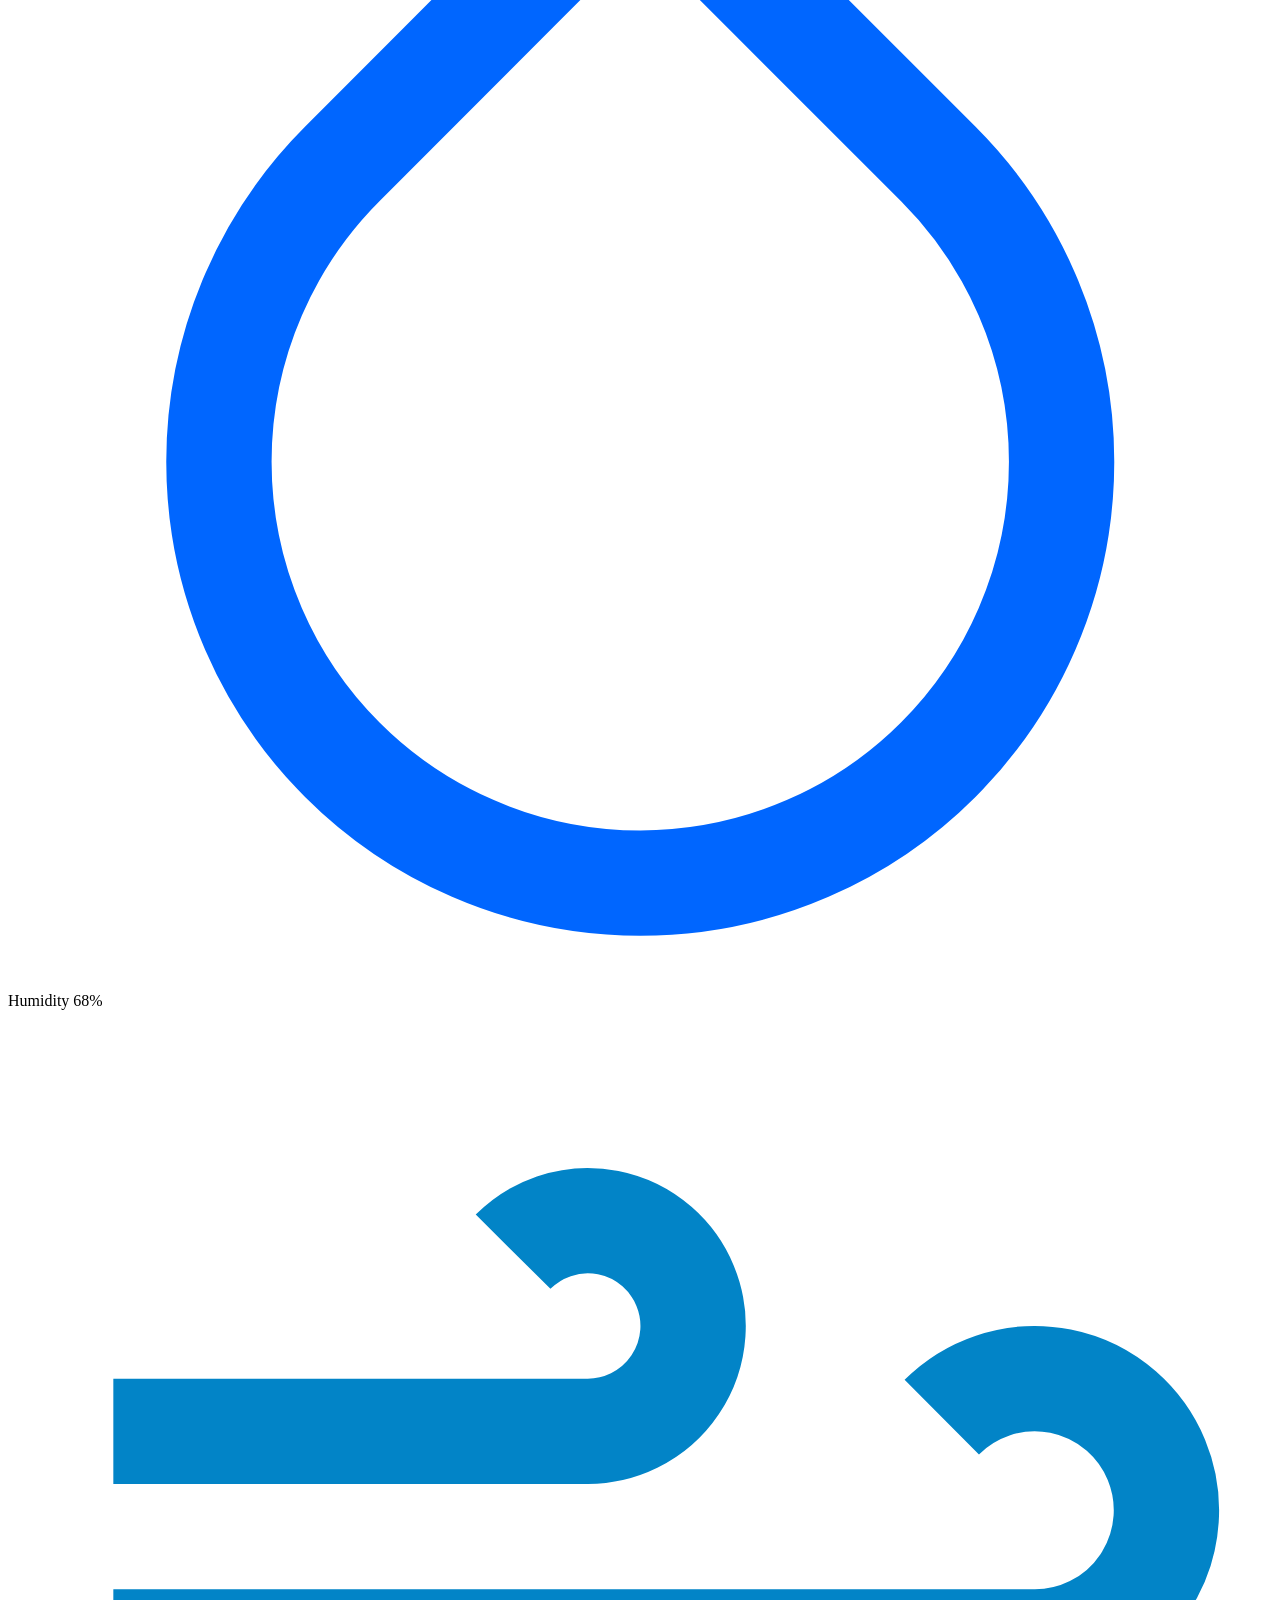
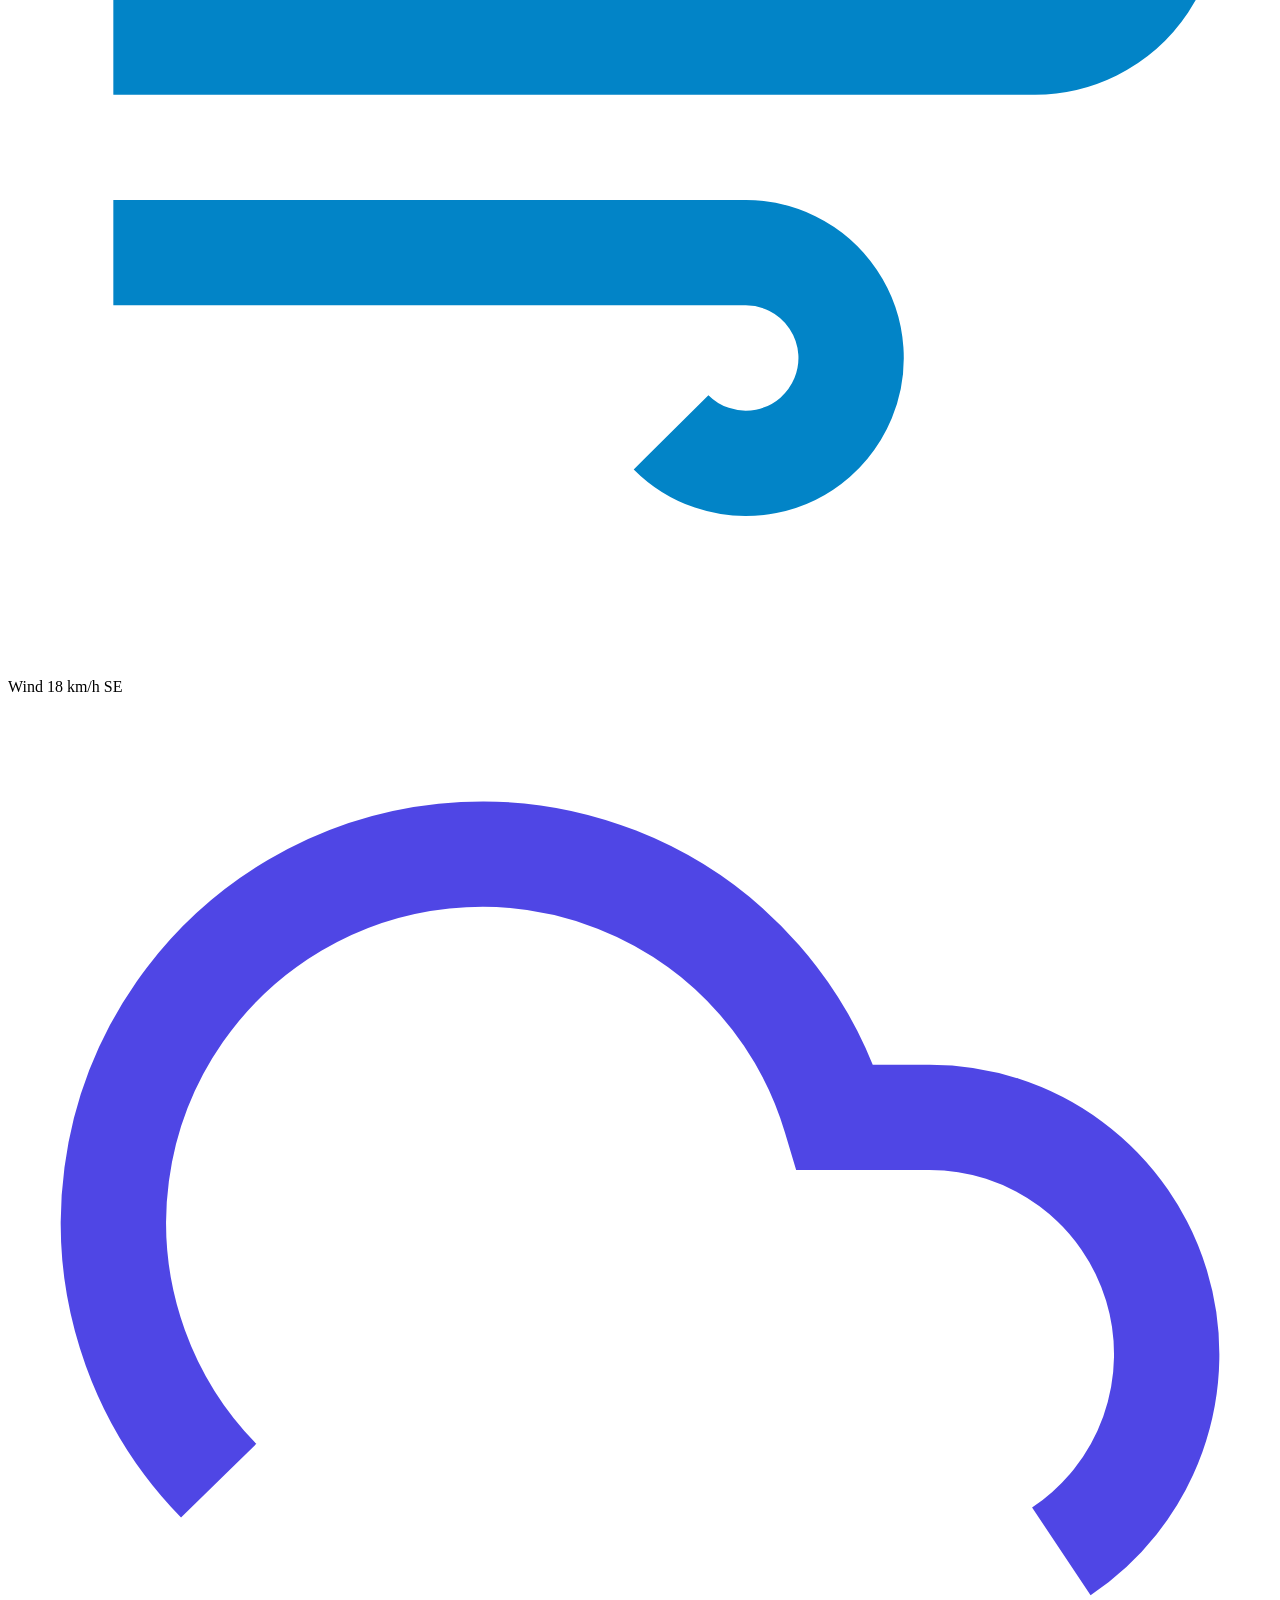
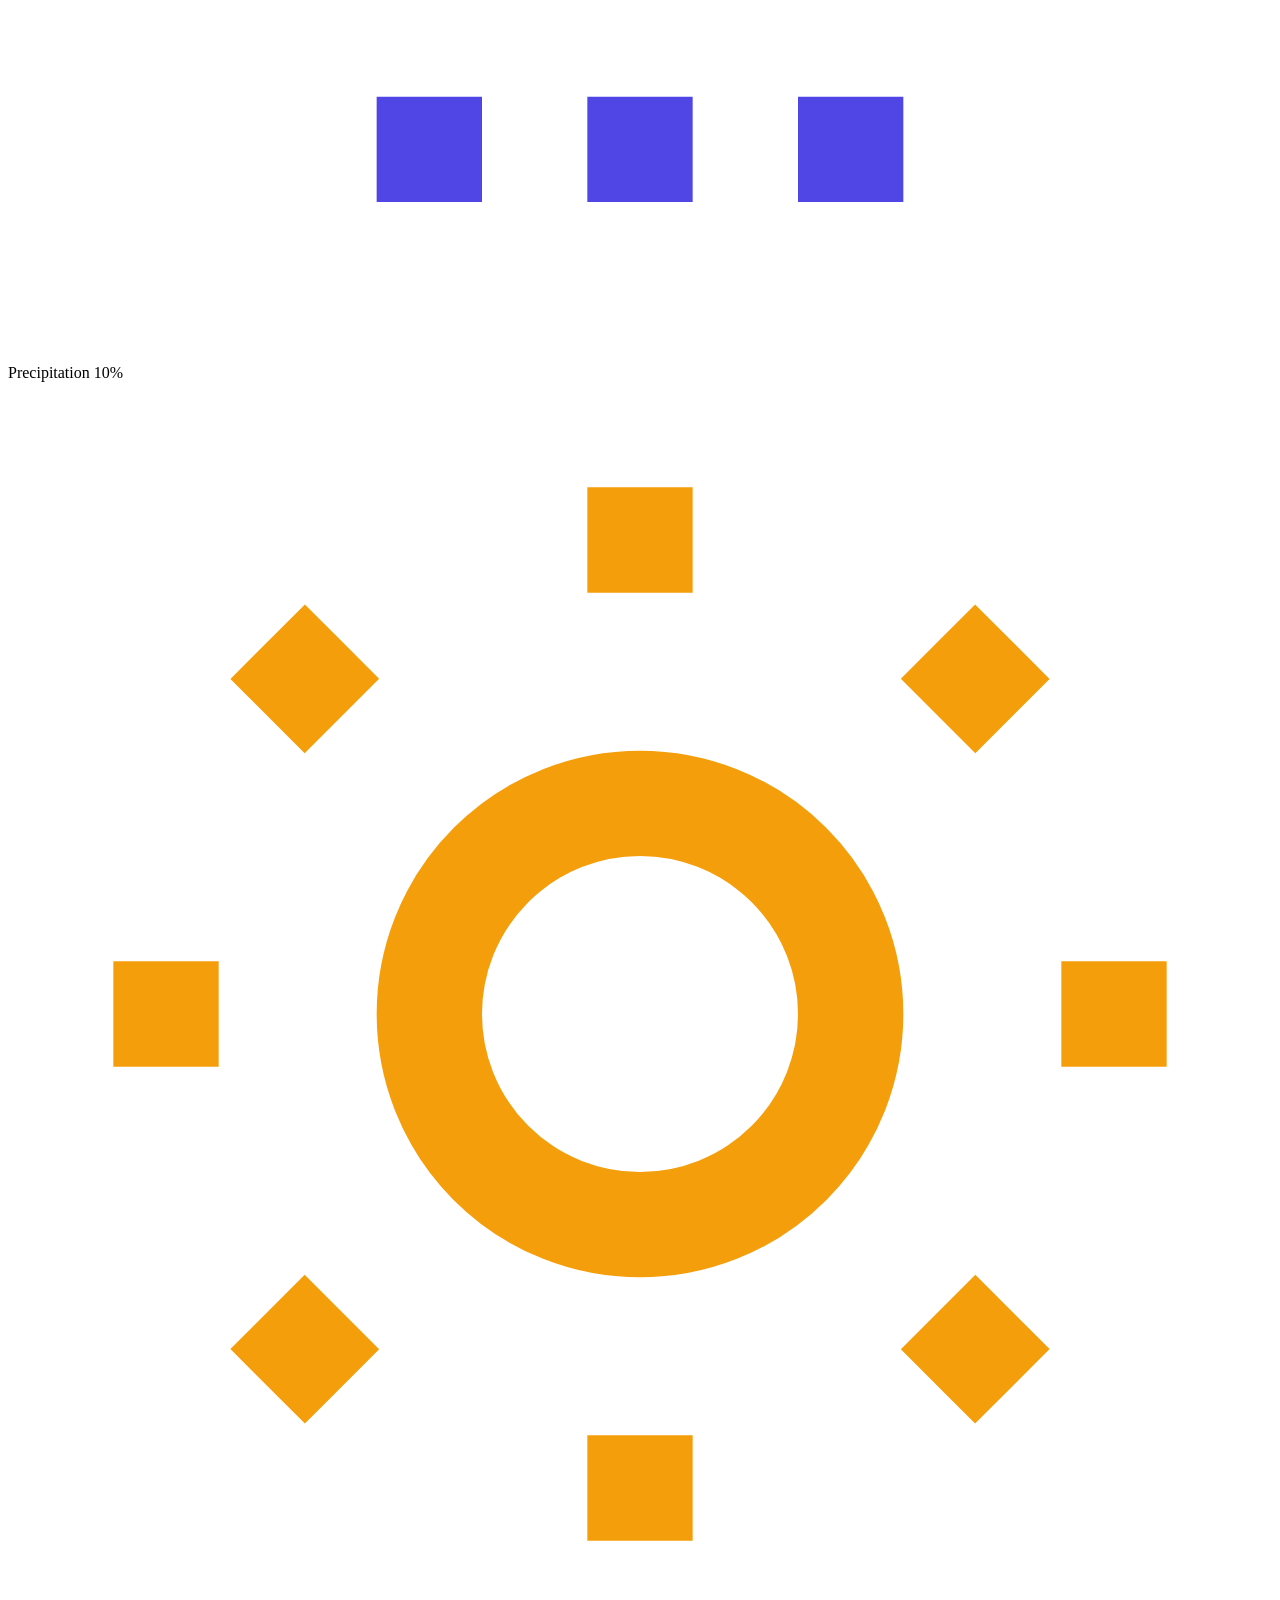
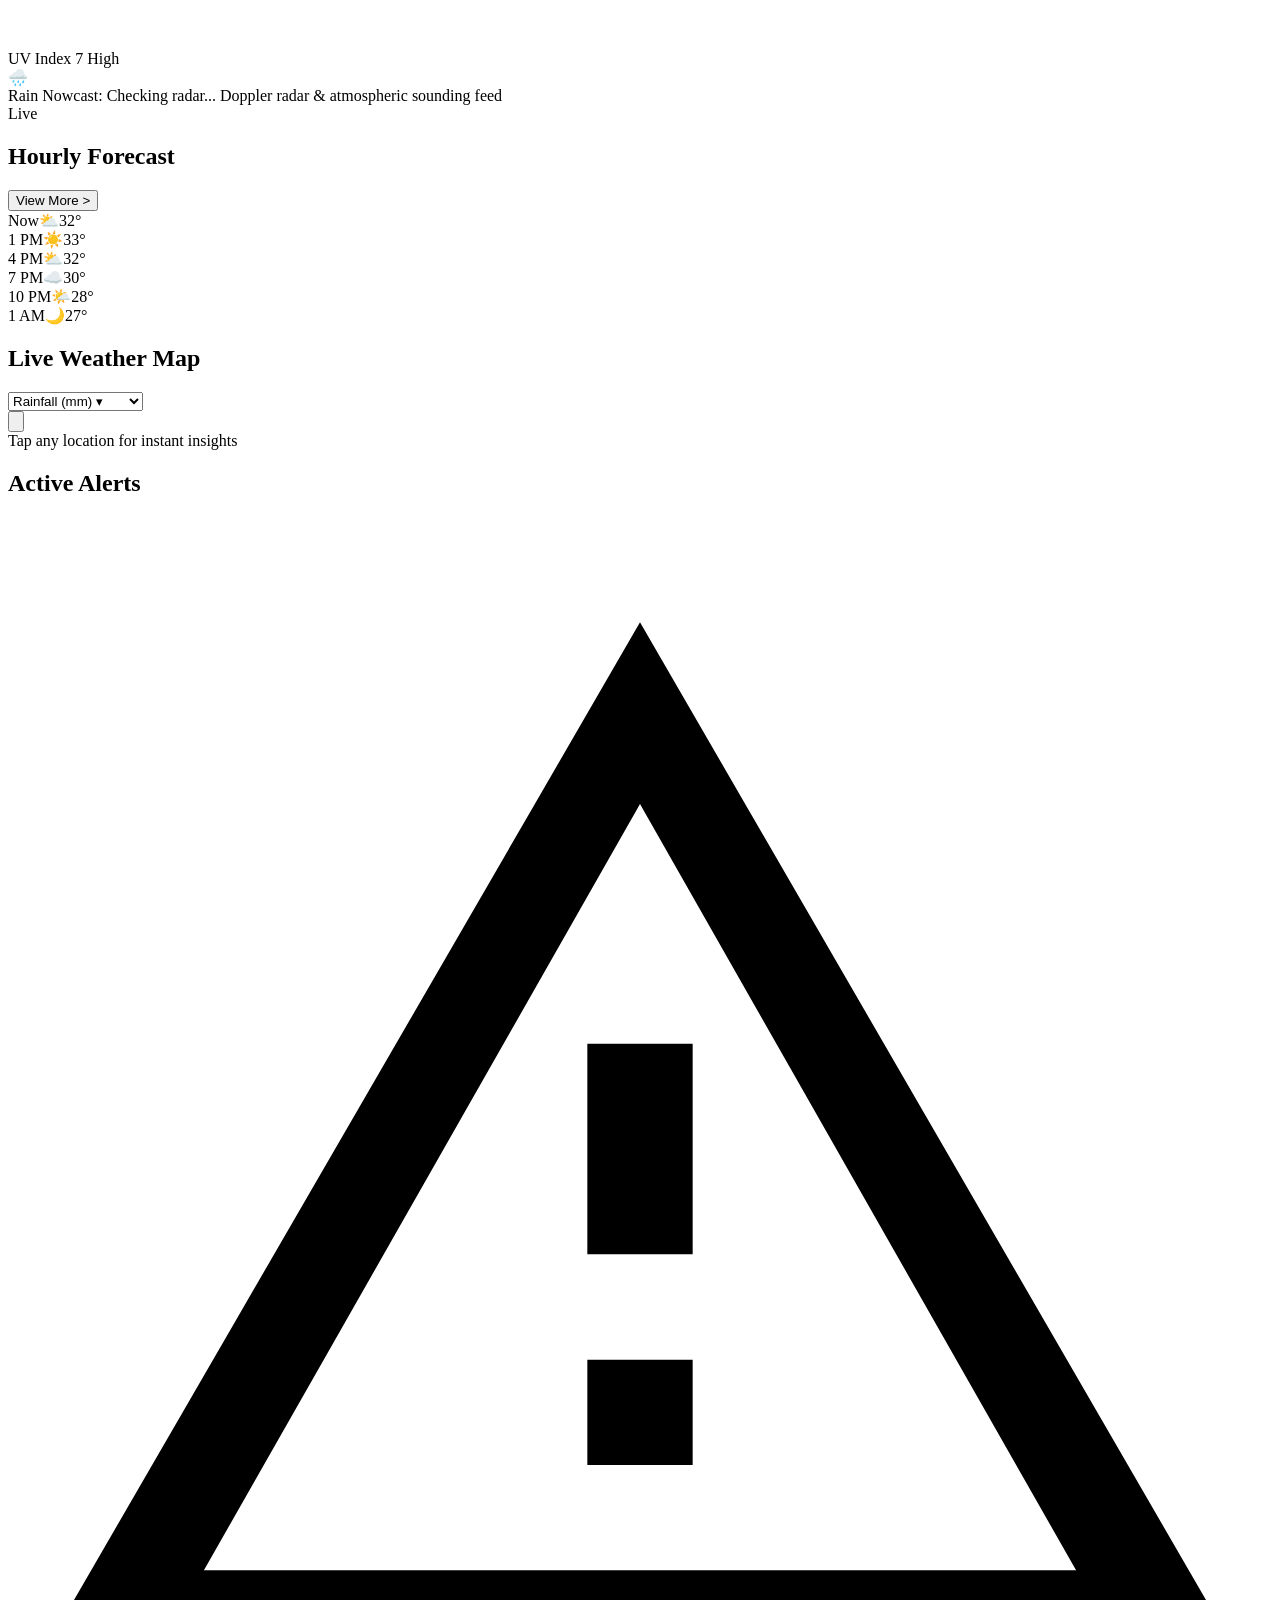
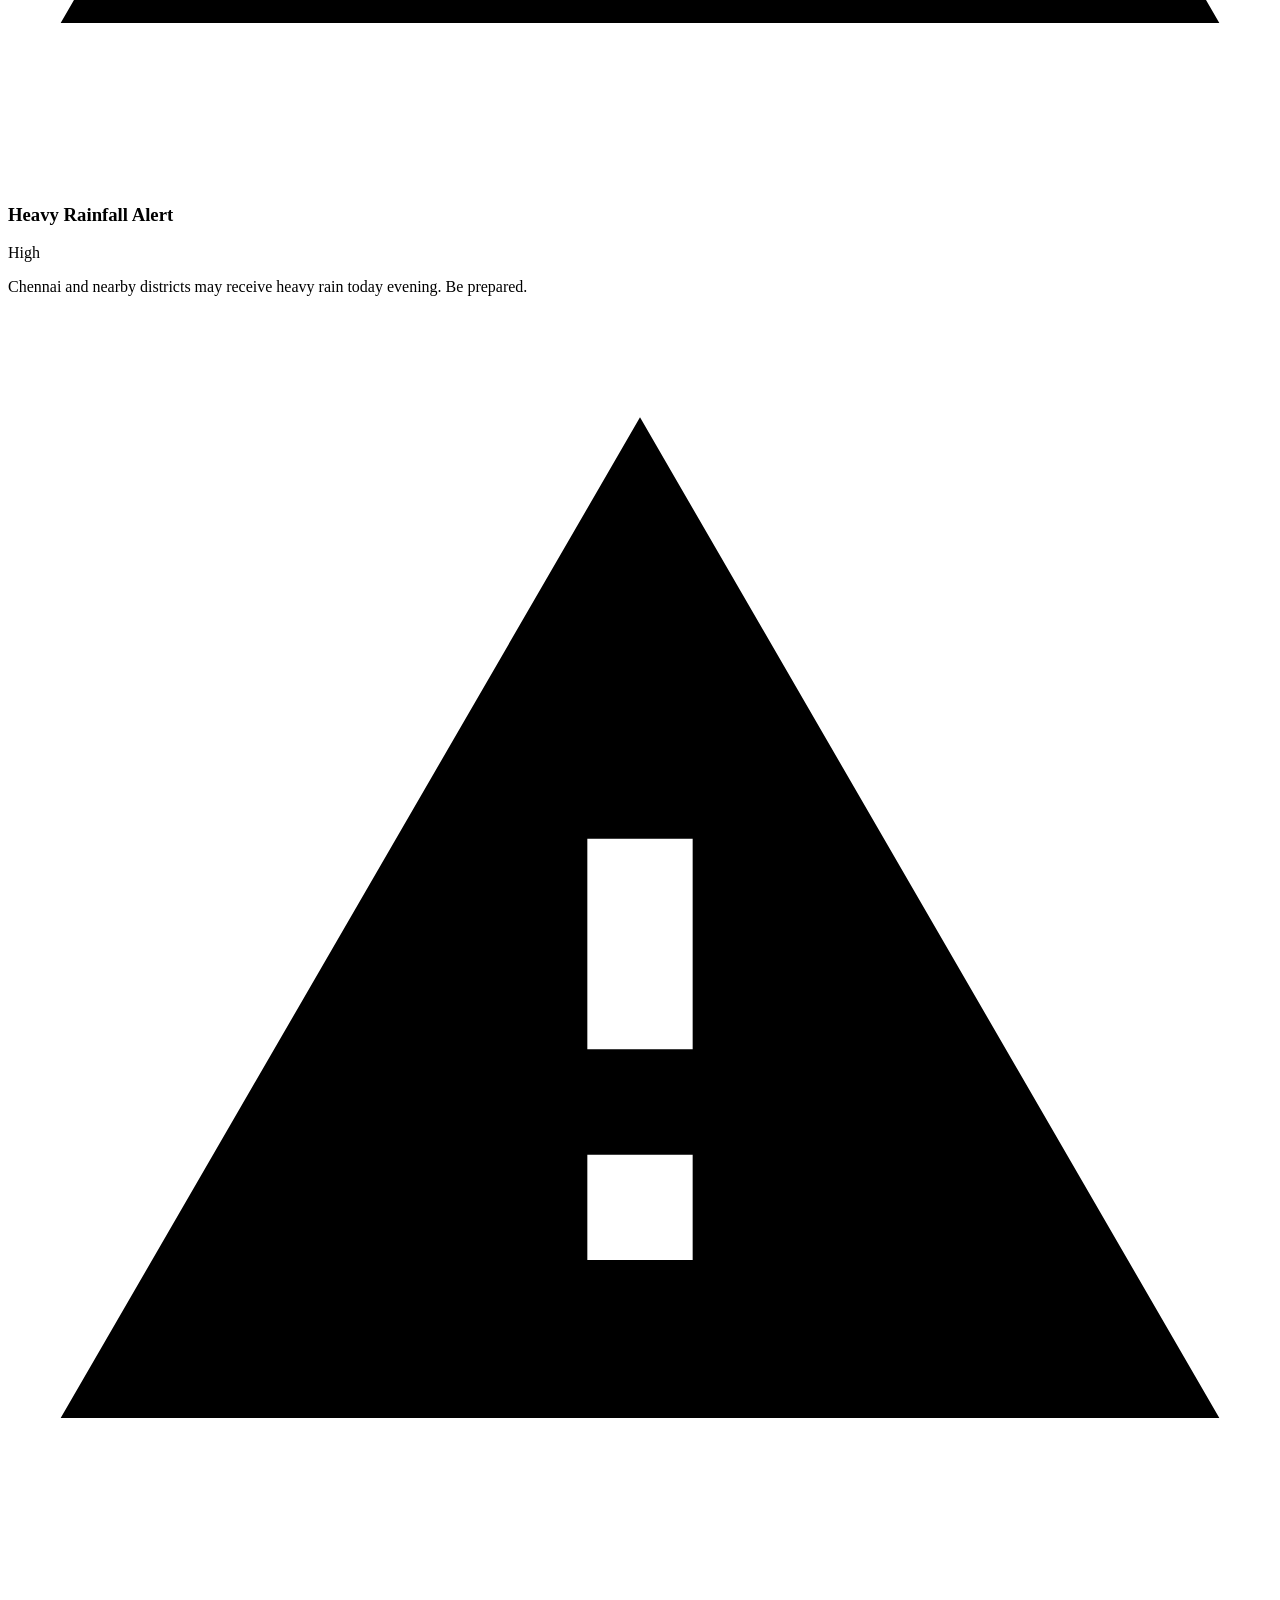
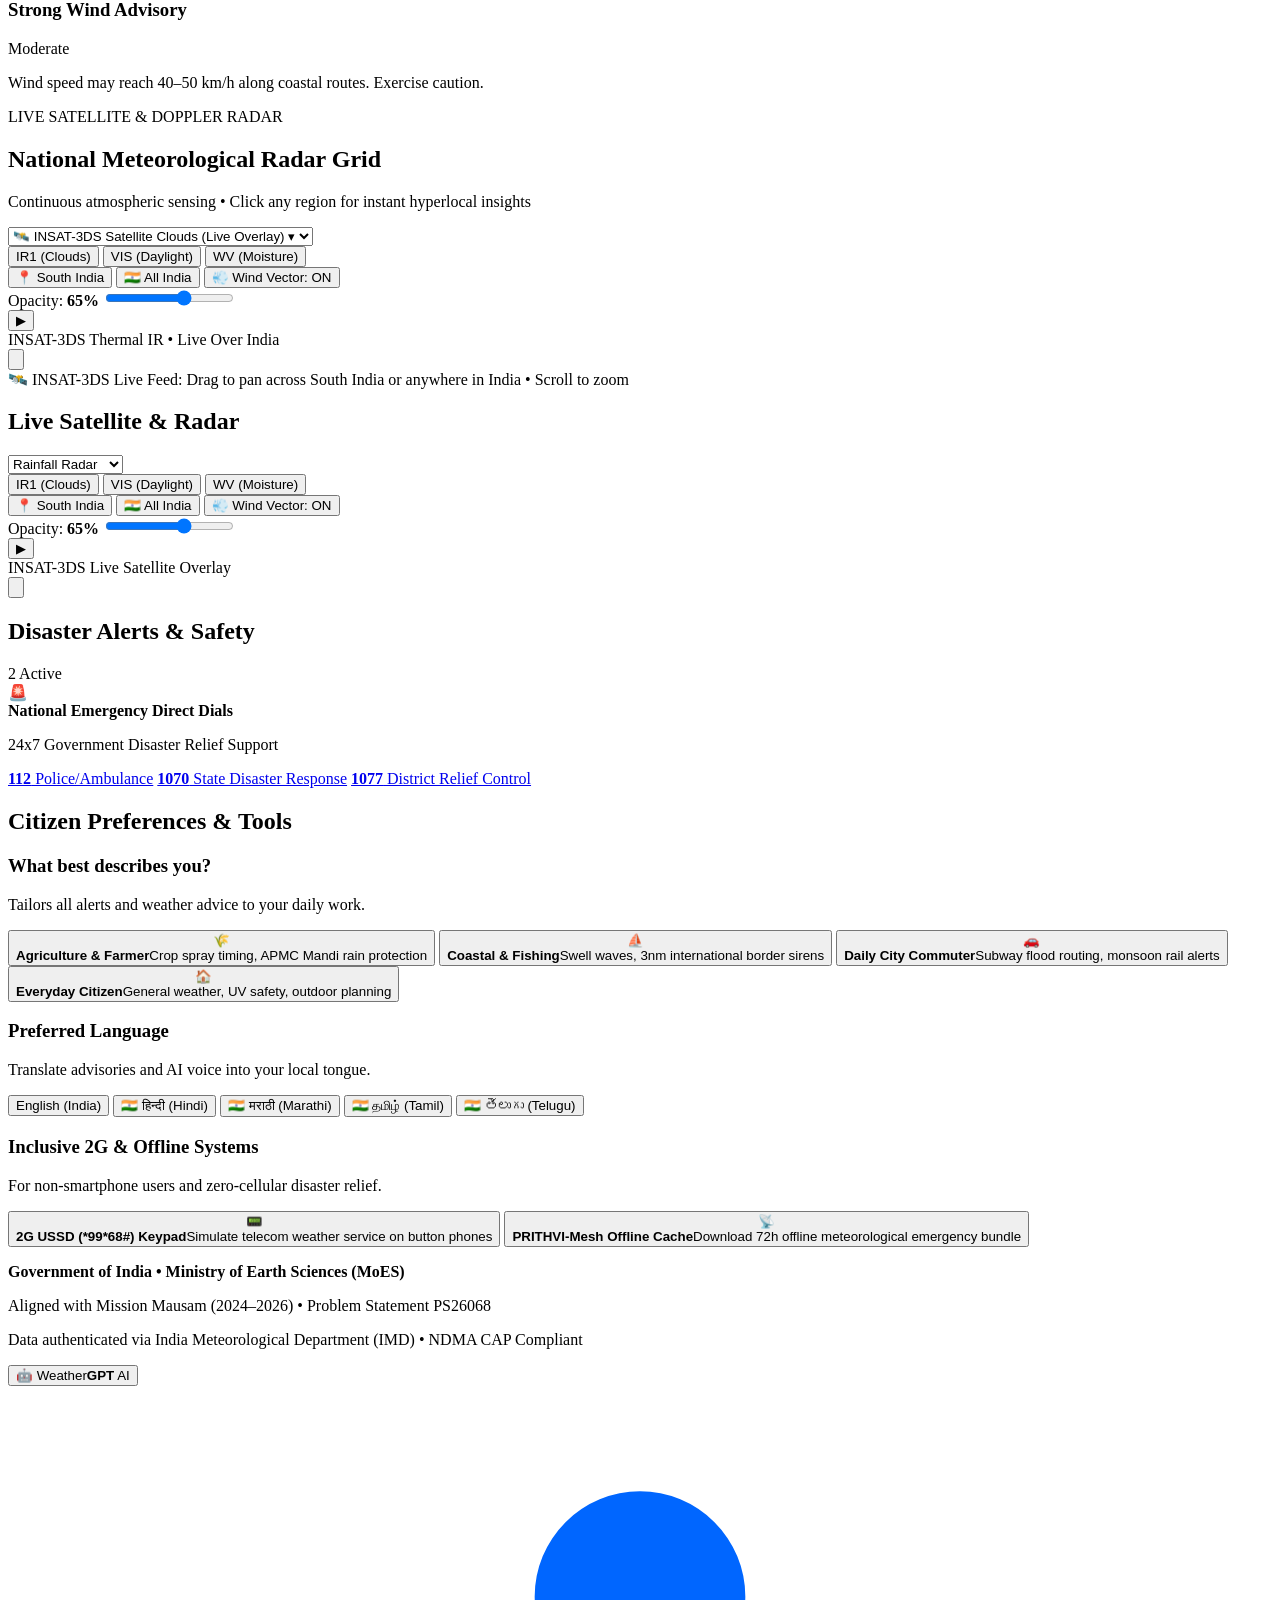
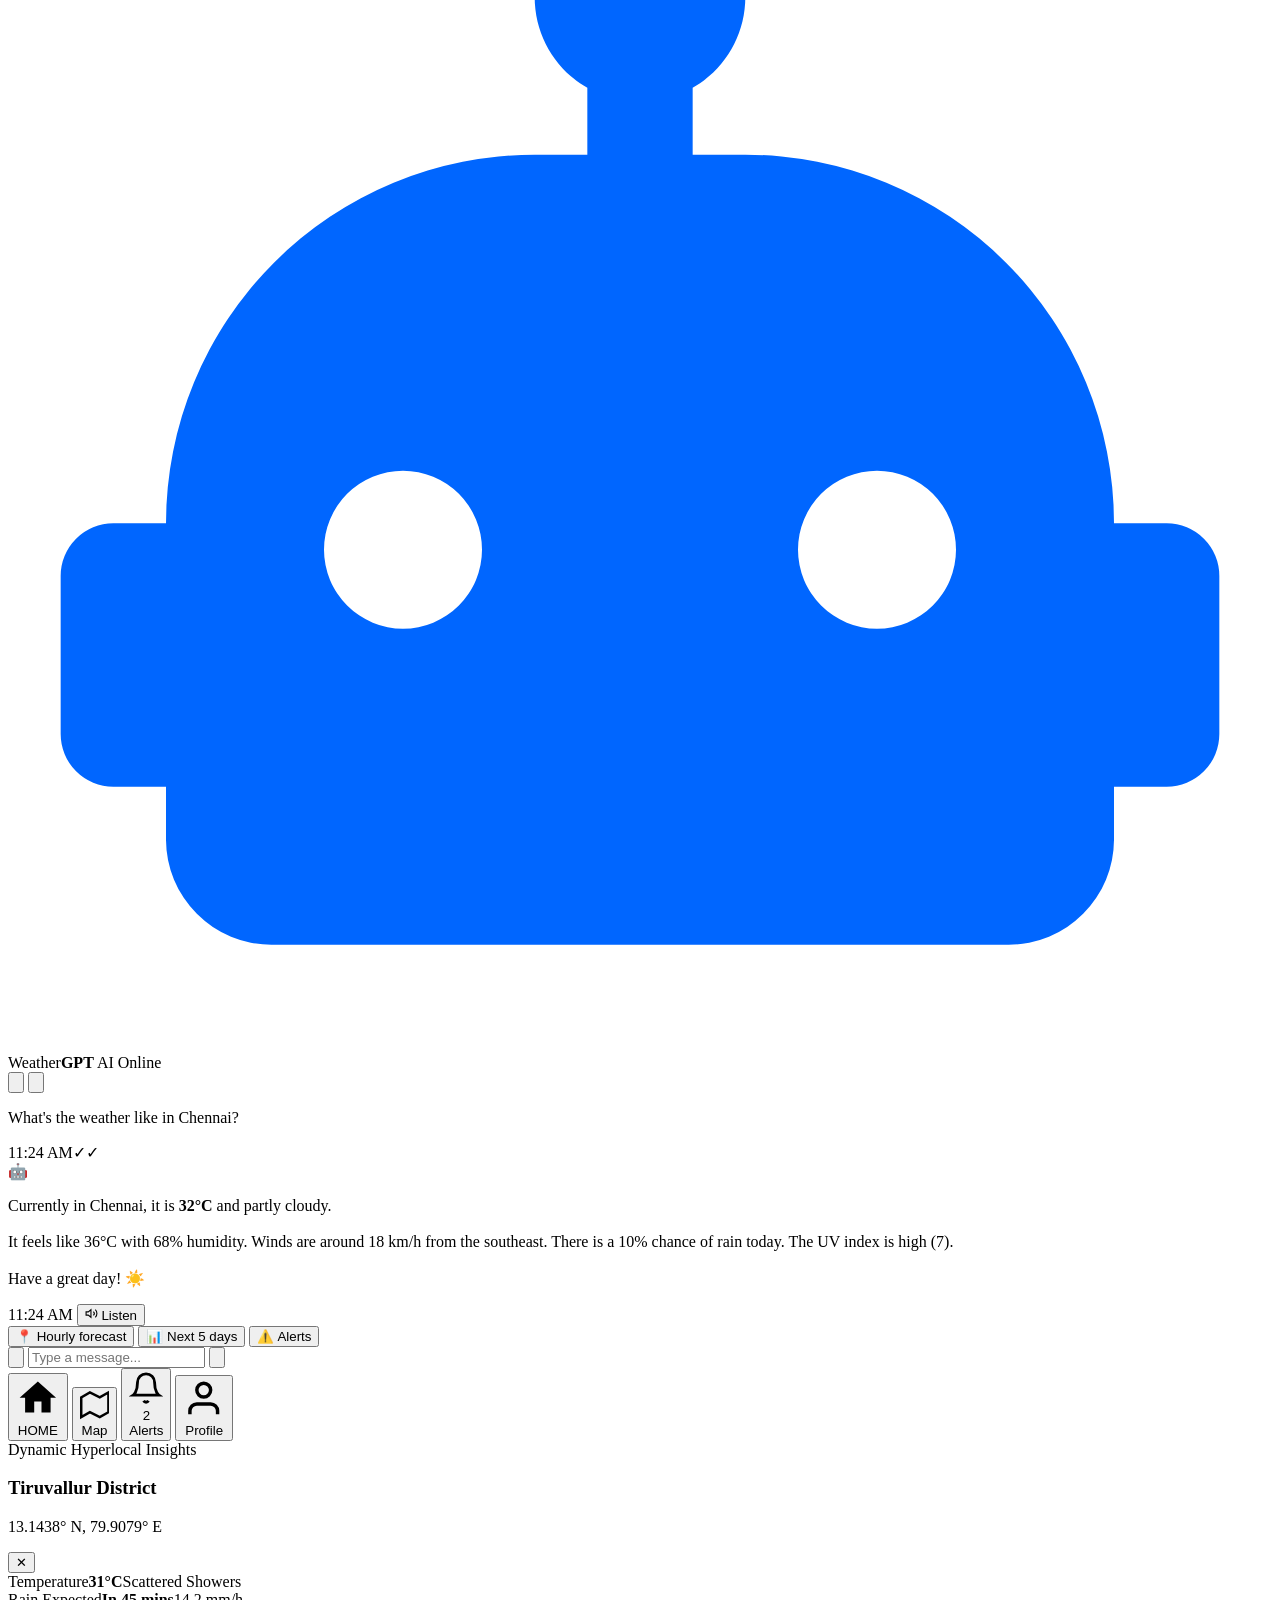
==== commit 2ac71831: "feat(wind): add real-time rotating wind compass and pulsing airflow wave around location pin with to" ====
--- a/frontend/index.html
+++ b/frontend/index.html
@@ -306,6 +306,7 @@
                 <div class="sat-region-presets">
                   <button class="sat-preset-btn" id="btn-view-south-india" title="Focus view on South India">📍 South India</button>
                   <button class="sat-preset-btn" id="btn-view-all-india" title="Zoom out to entire Indian Subcontinent">🇮🇳 All India</button>
+                  <button class="sat-preset-btn sat-wind-toggle active" id="btn-toggle-wind-vector" title="Toggle Live Wind Vector & Direction Compass">💨 Wind Vector: ON</button>
                 </div>
                 <div class="sat-opacity-control">
                   <span class="sat-opacity-label">Opacity: <strong id="sat-opacity-val">65%</strong></span>
@@ -368,6 +369,7 @@
             <div class="sat-region-presets">
               <button class="sat-preset-btn" id="btn-full-south-india" title="Focus view on South India">📍 South India</button>
               <button class="sat-preset-btn" id="btn-full-all-india" title="Zoom out to all of India">🇮🇳 All India</button>
+              <button class="sat-preset-btn sat-wind-toggle active" id="btn-full-toggle-wind-vector" title="Toggle Live Wind Vector & Direction Compass">💨 Wind Vector: ON</button>
             </div>
             <div class="sat-opacity-control">
               <span class="sat-opacity-label">Opacity: <strong id="full-sat-opacity-val">65%</strong></span>
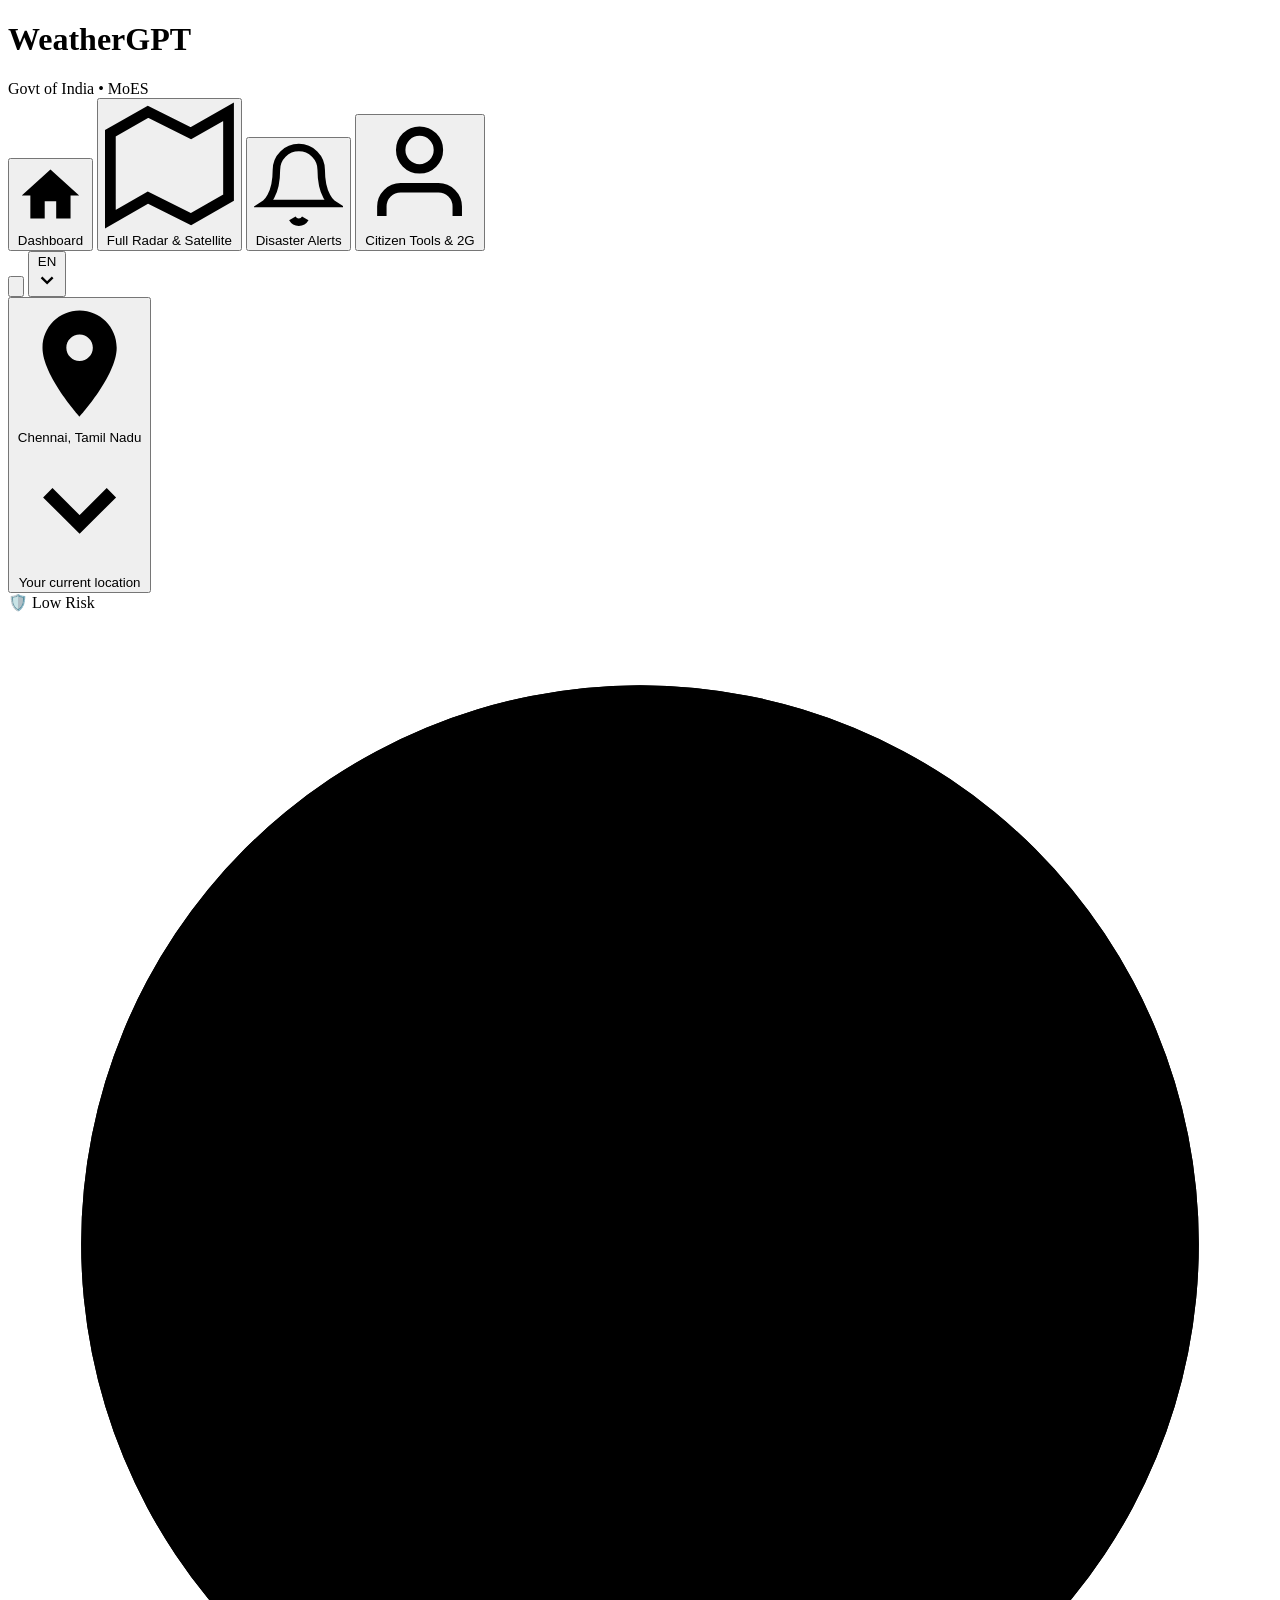
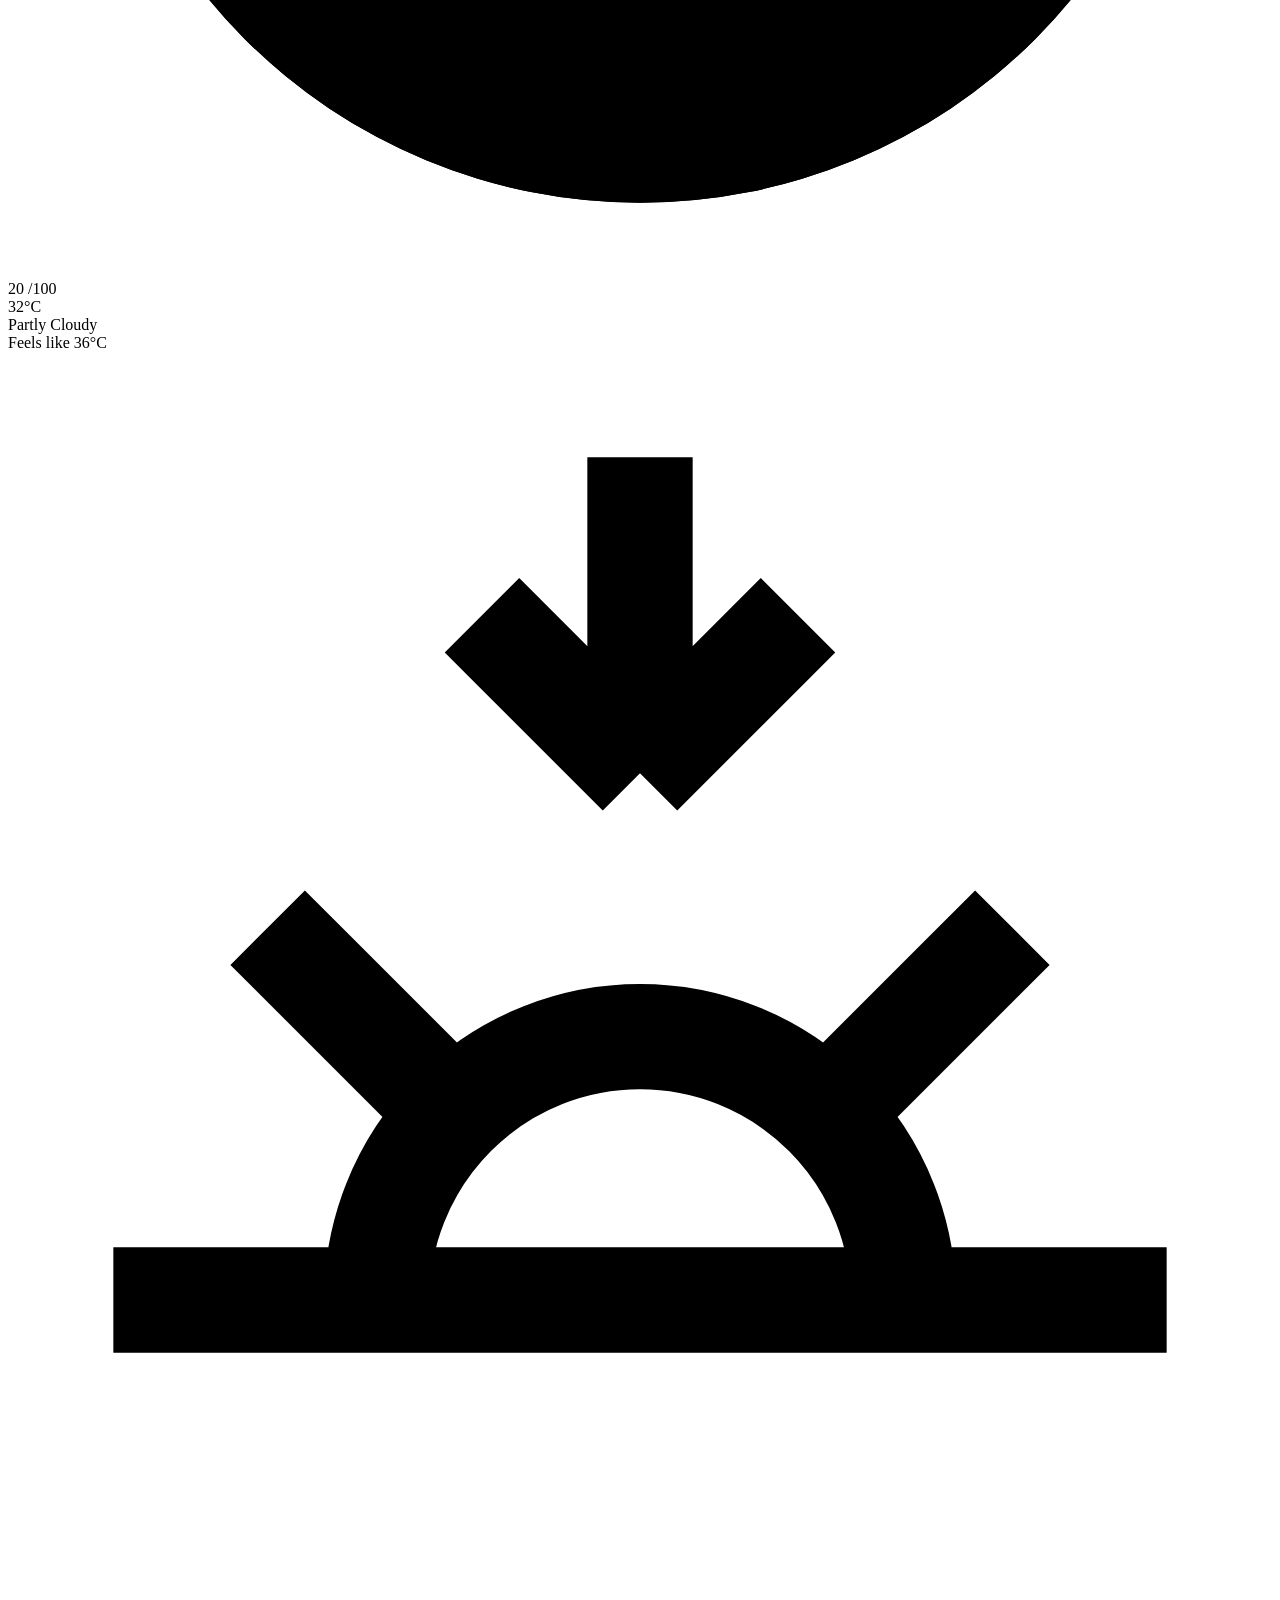
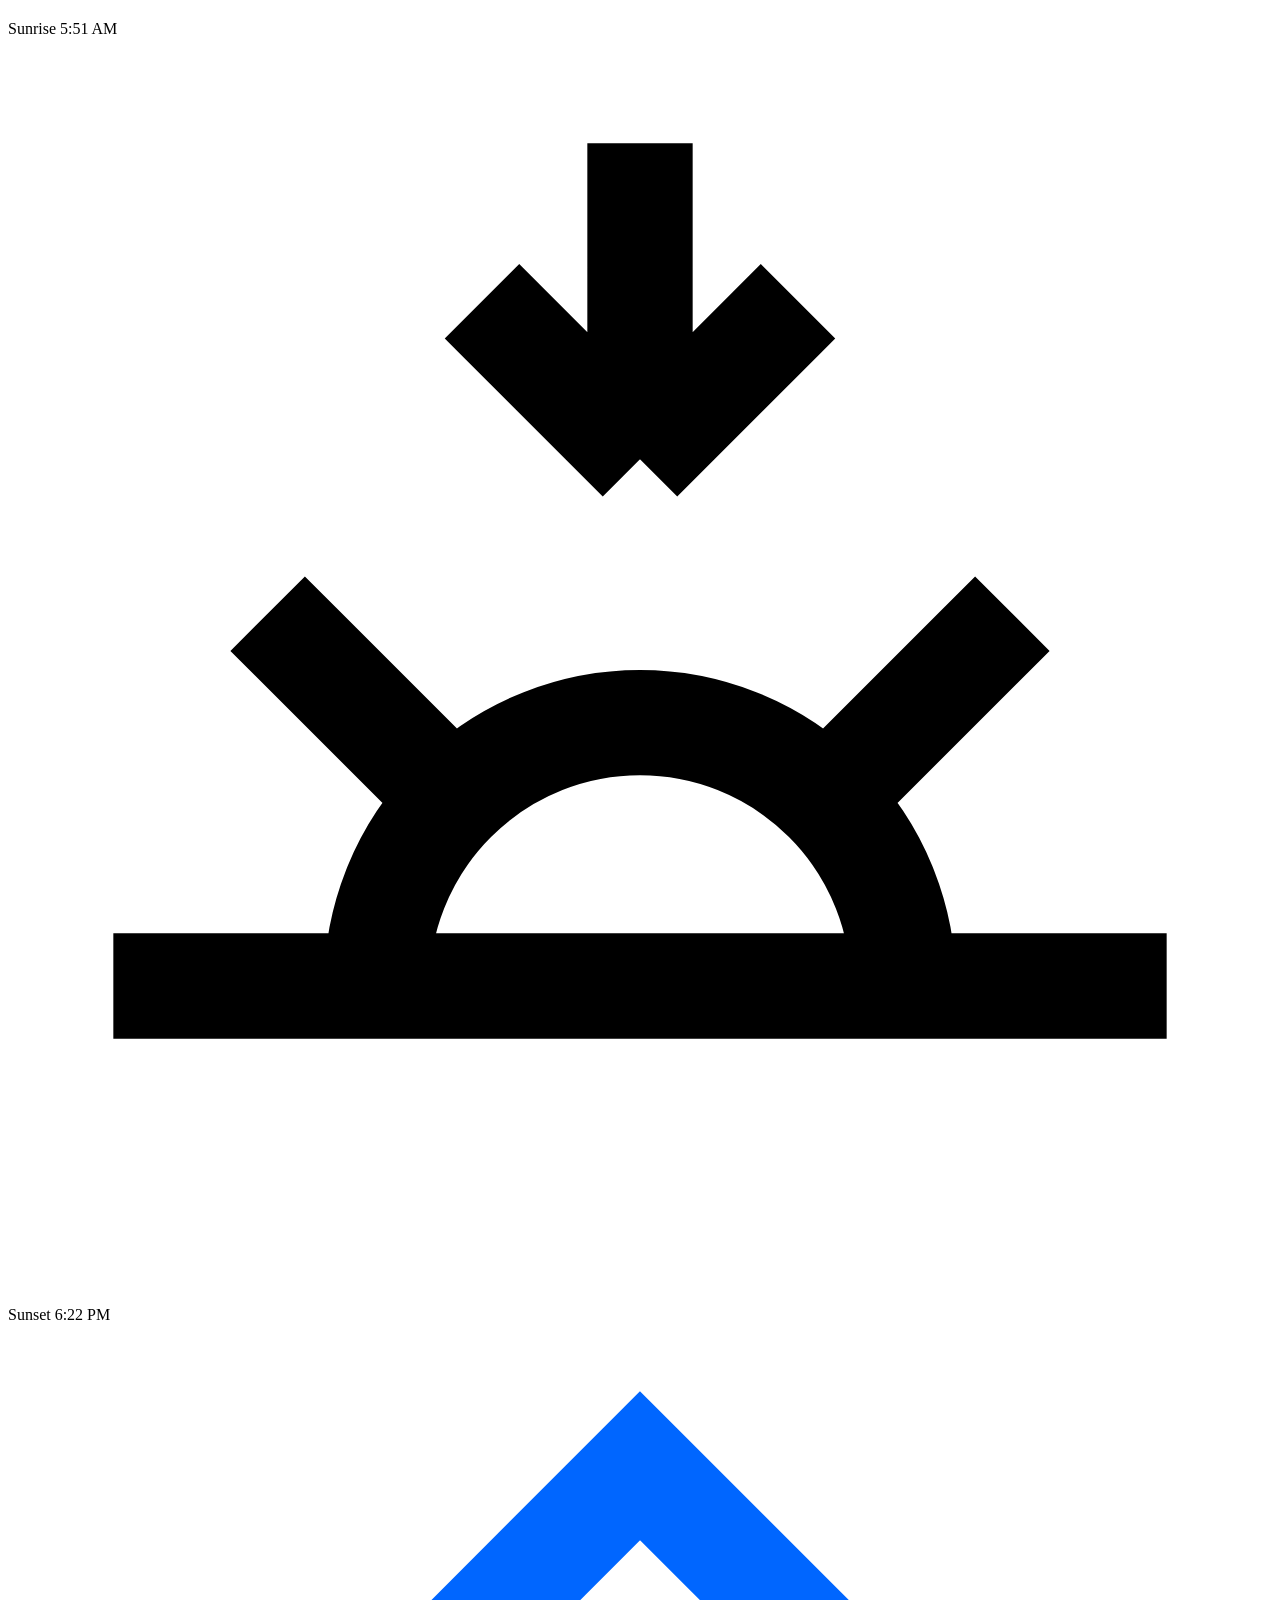
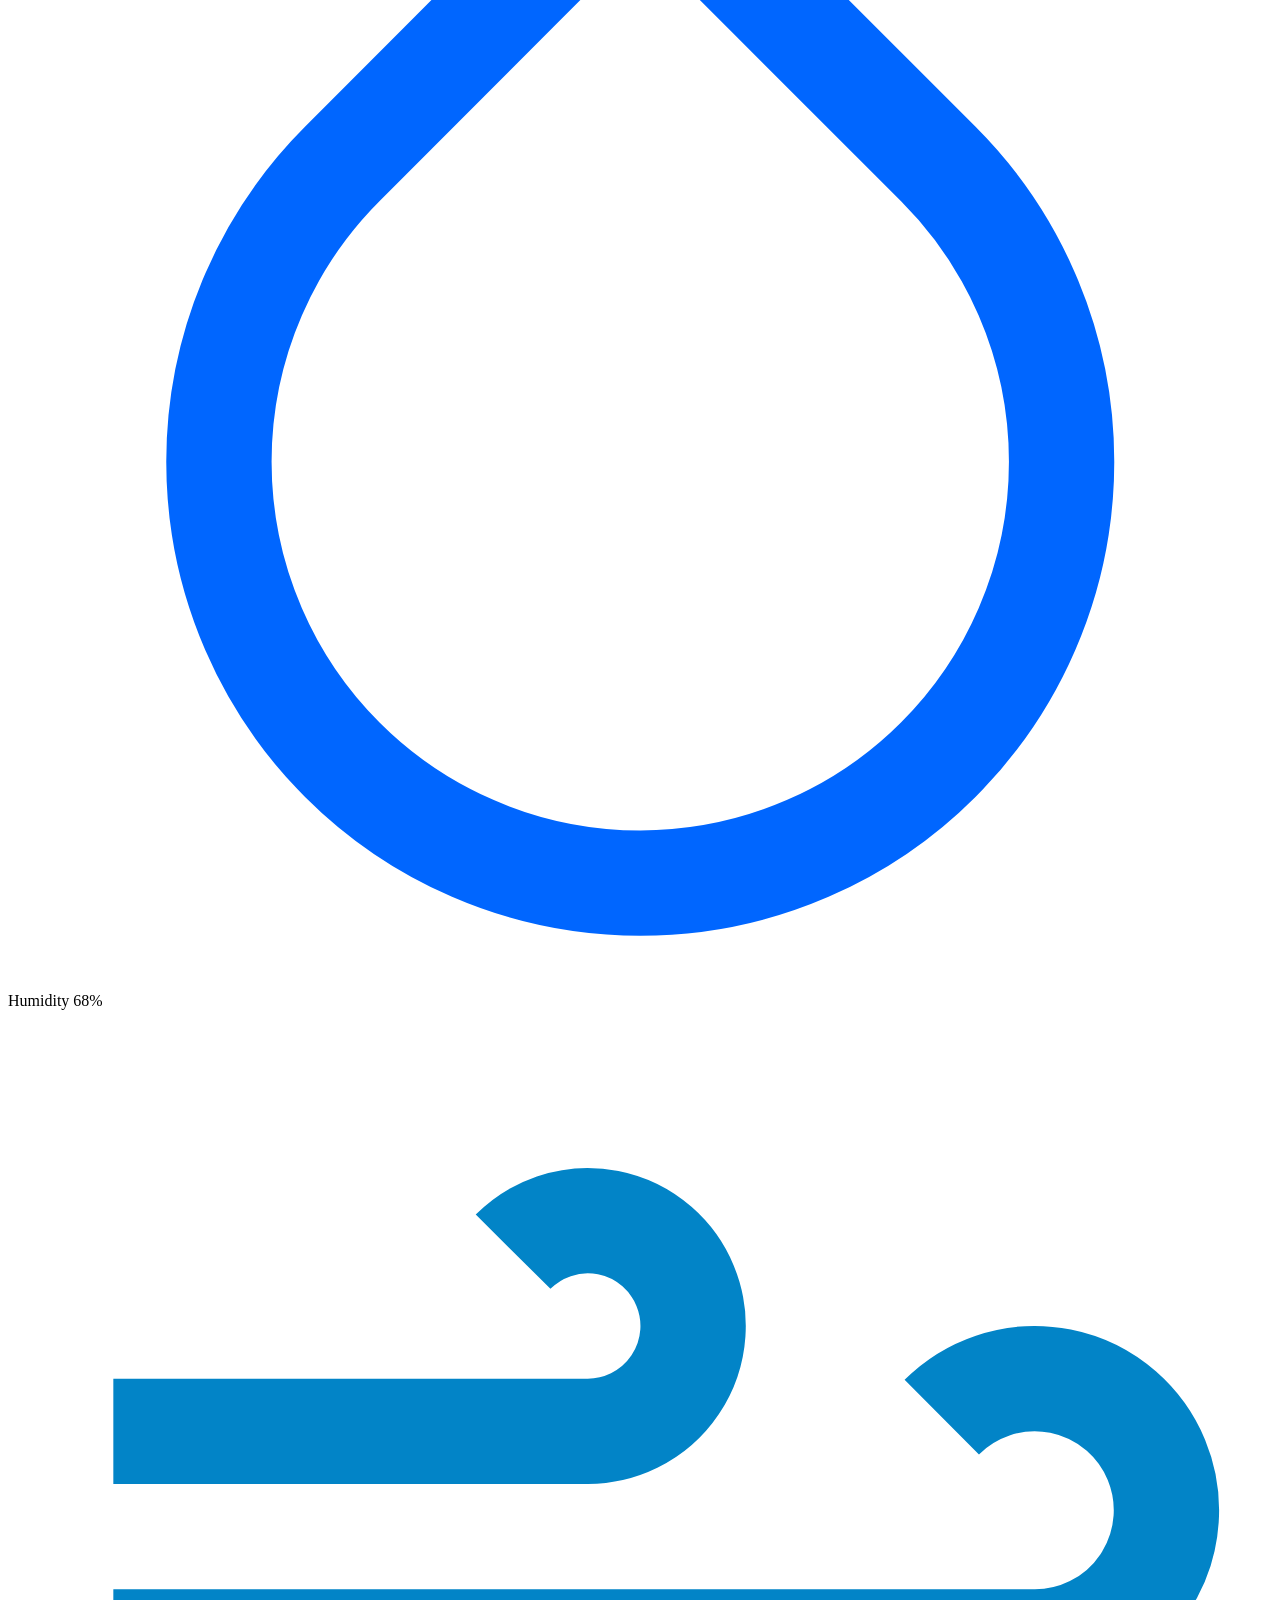
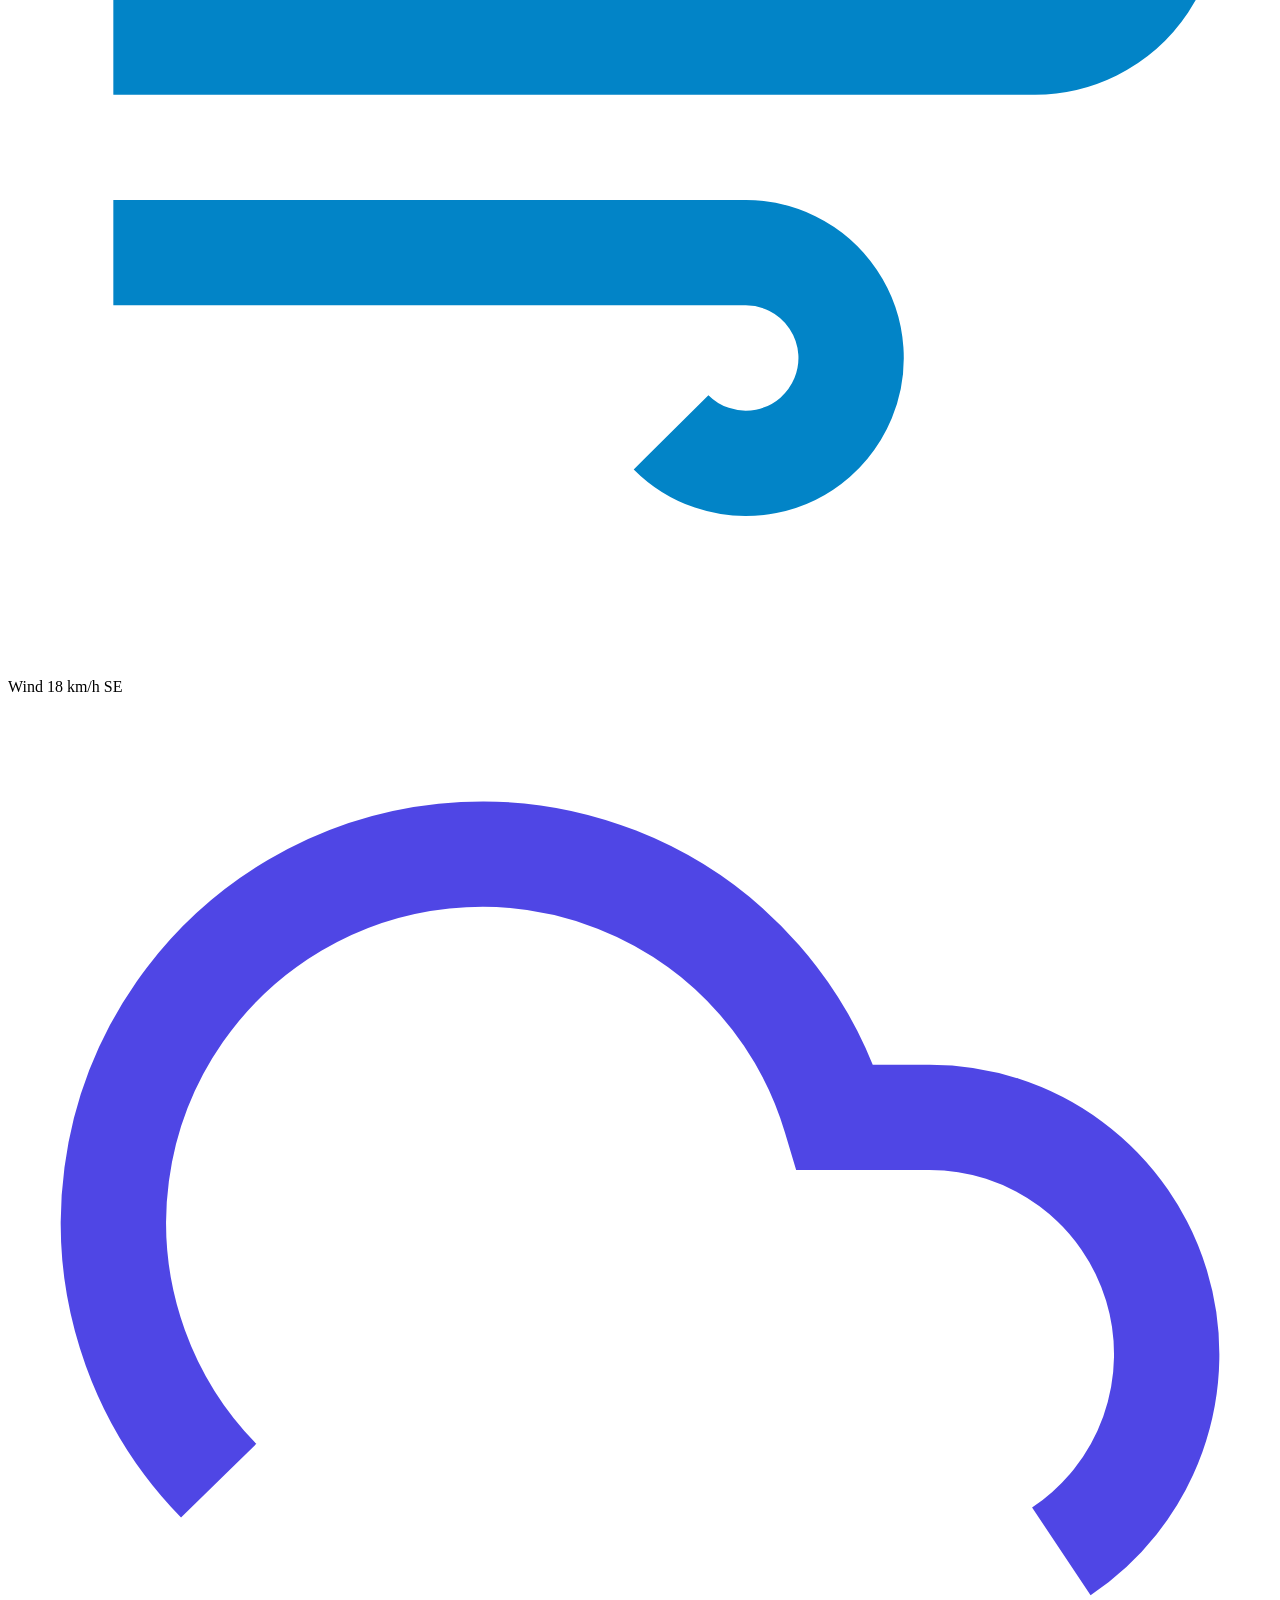
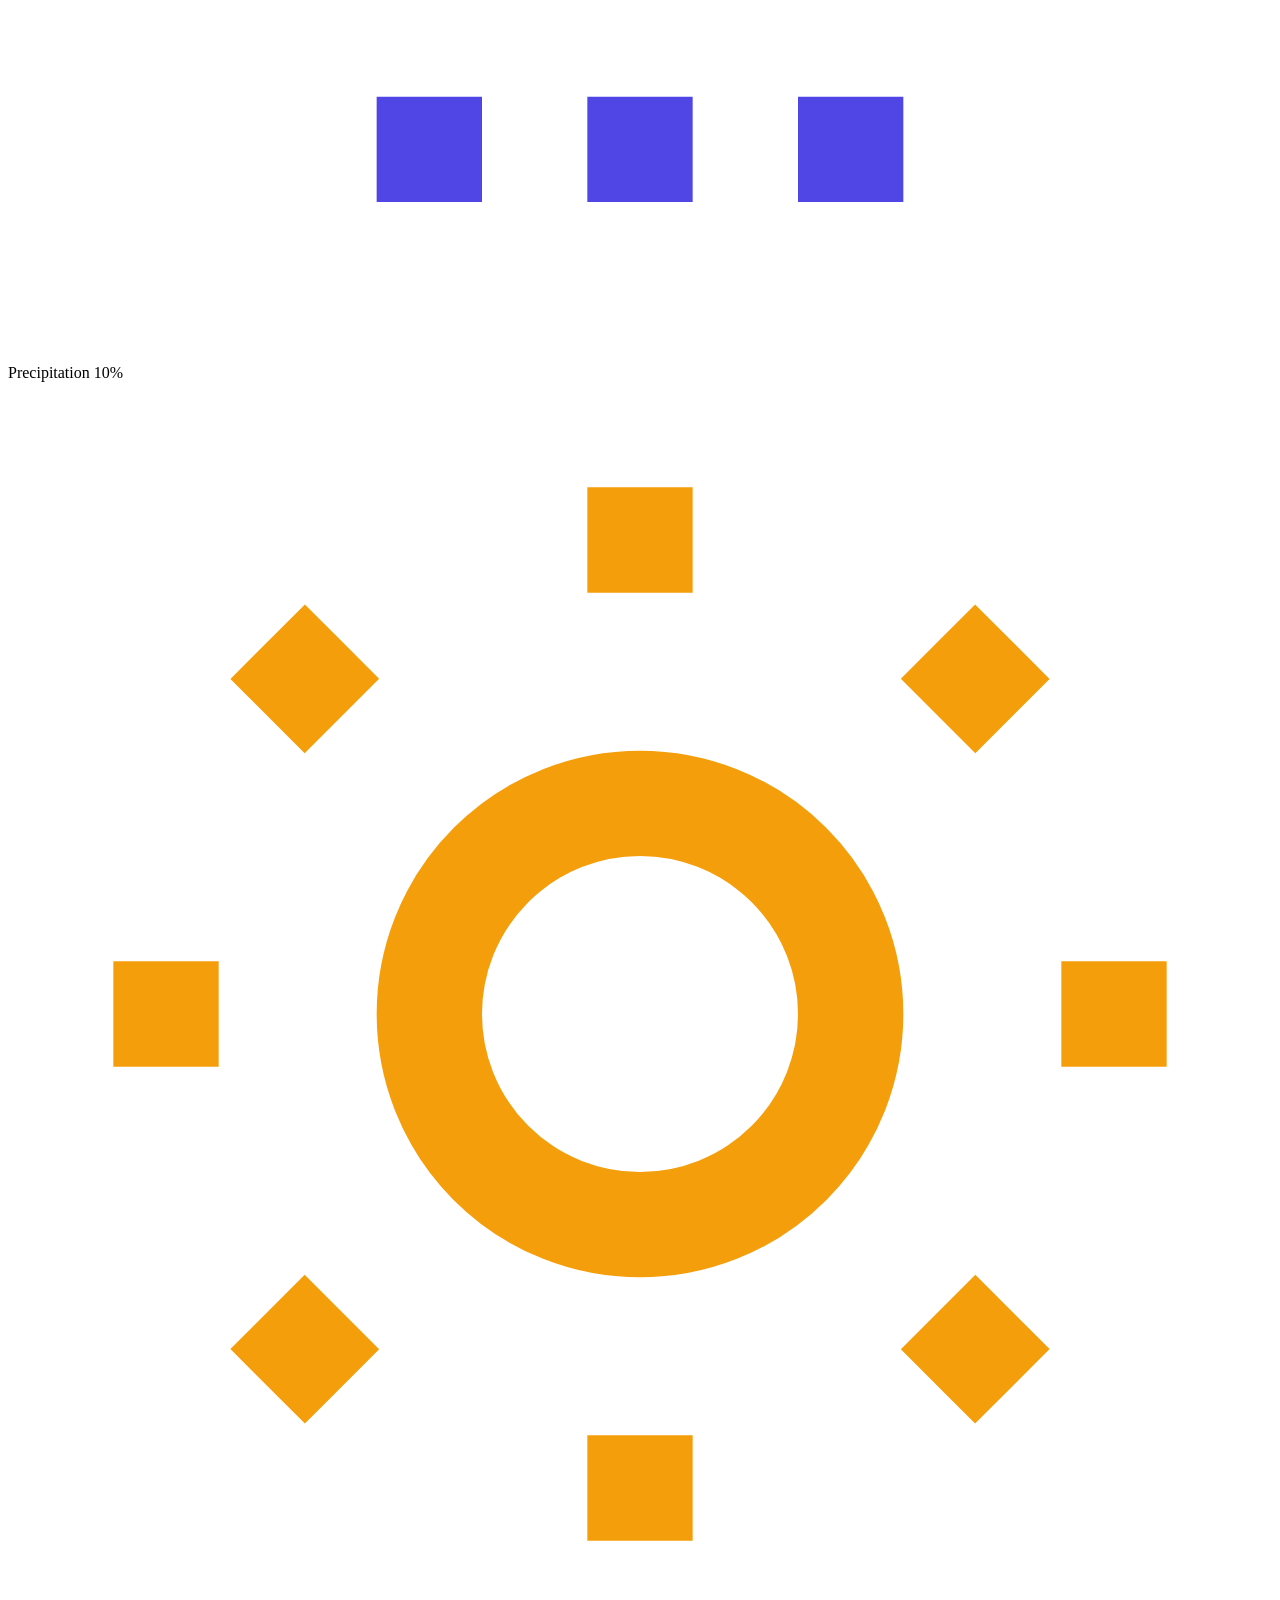
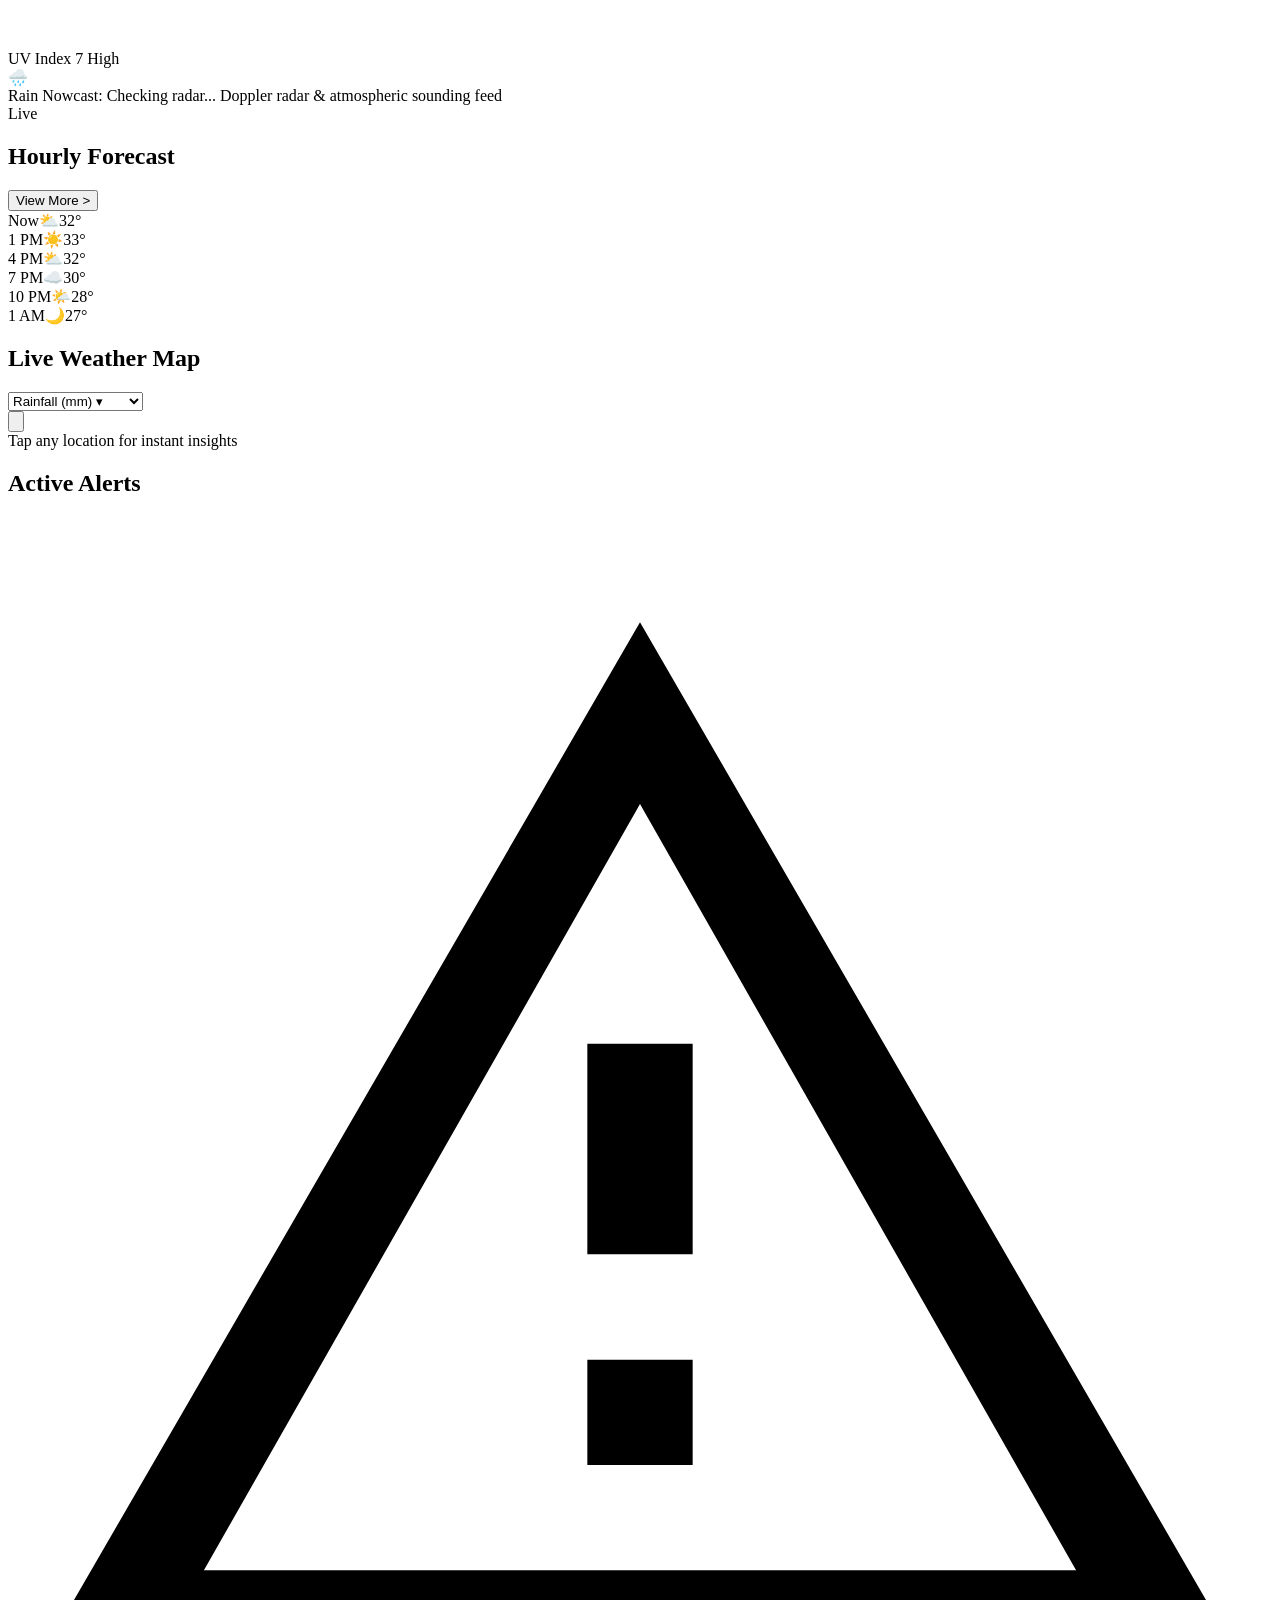
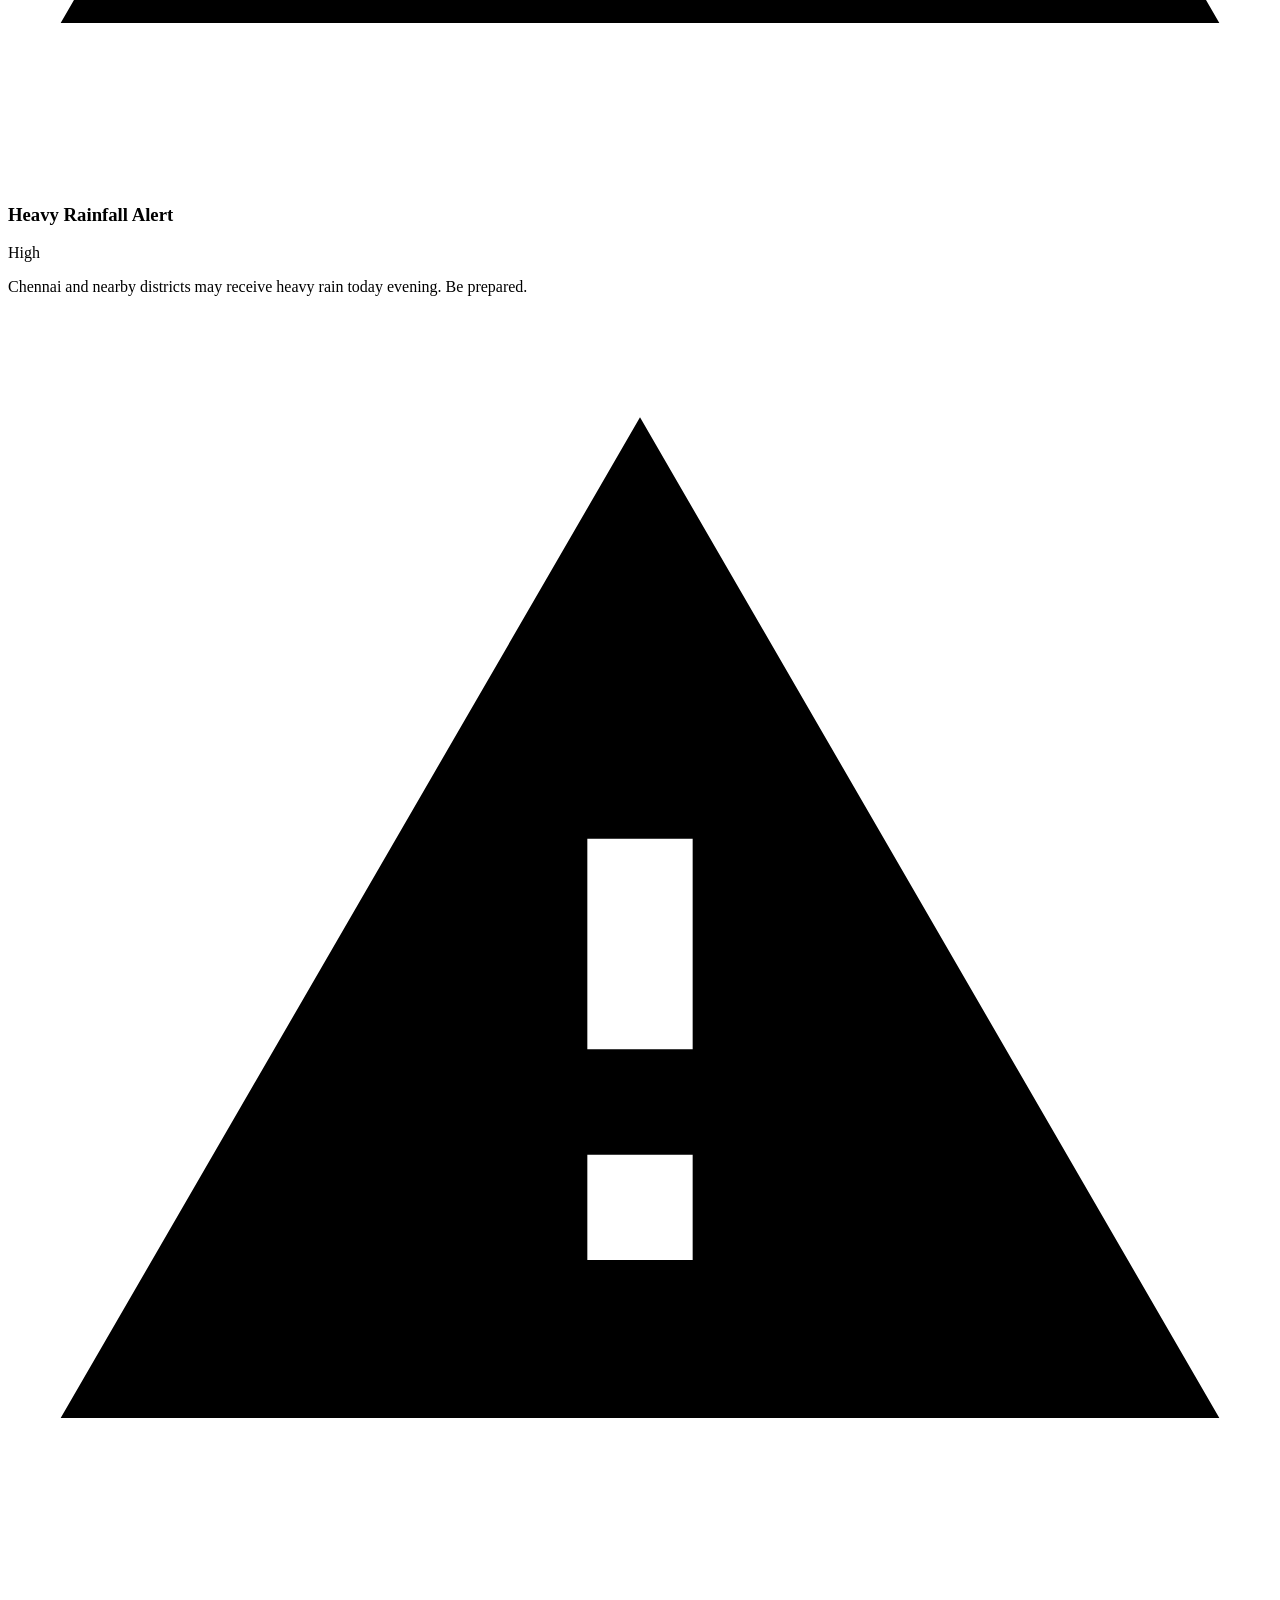
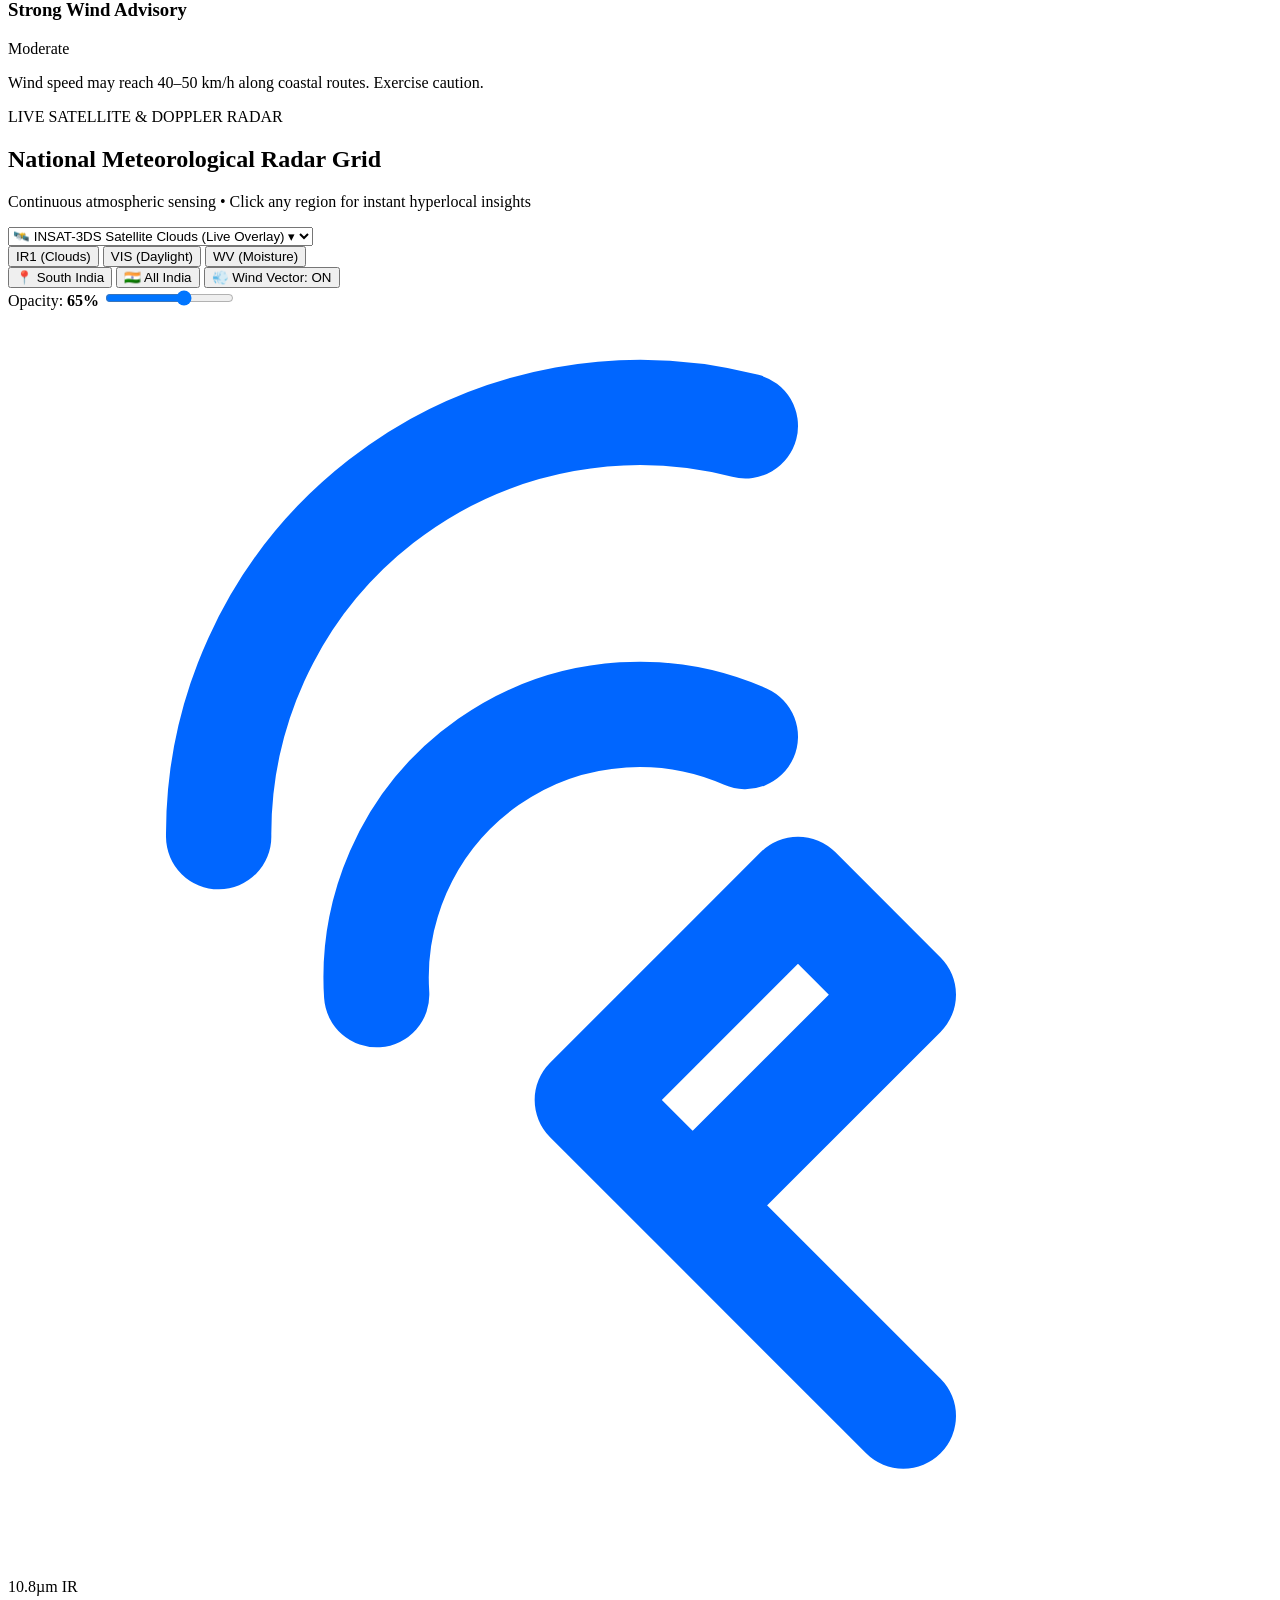
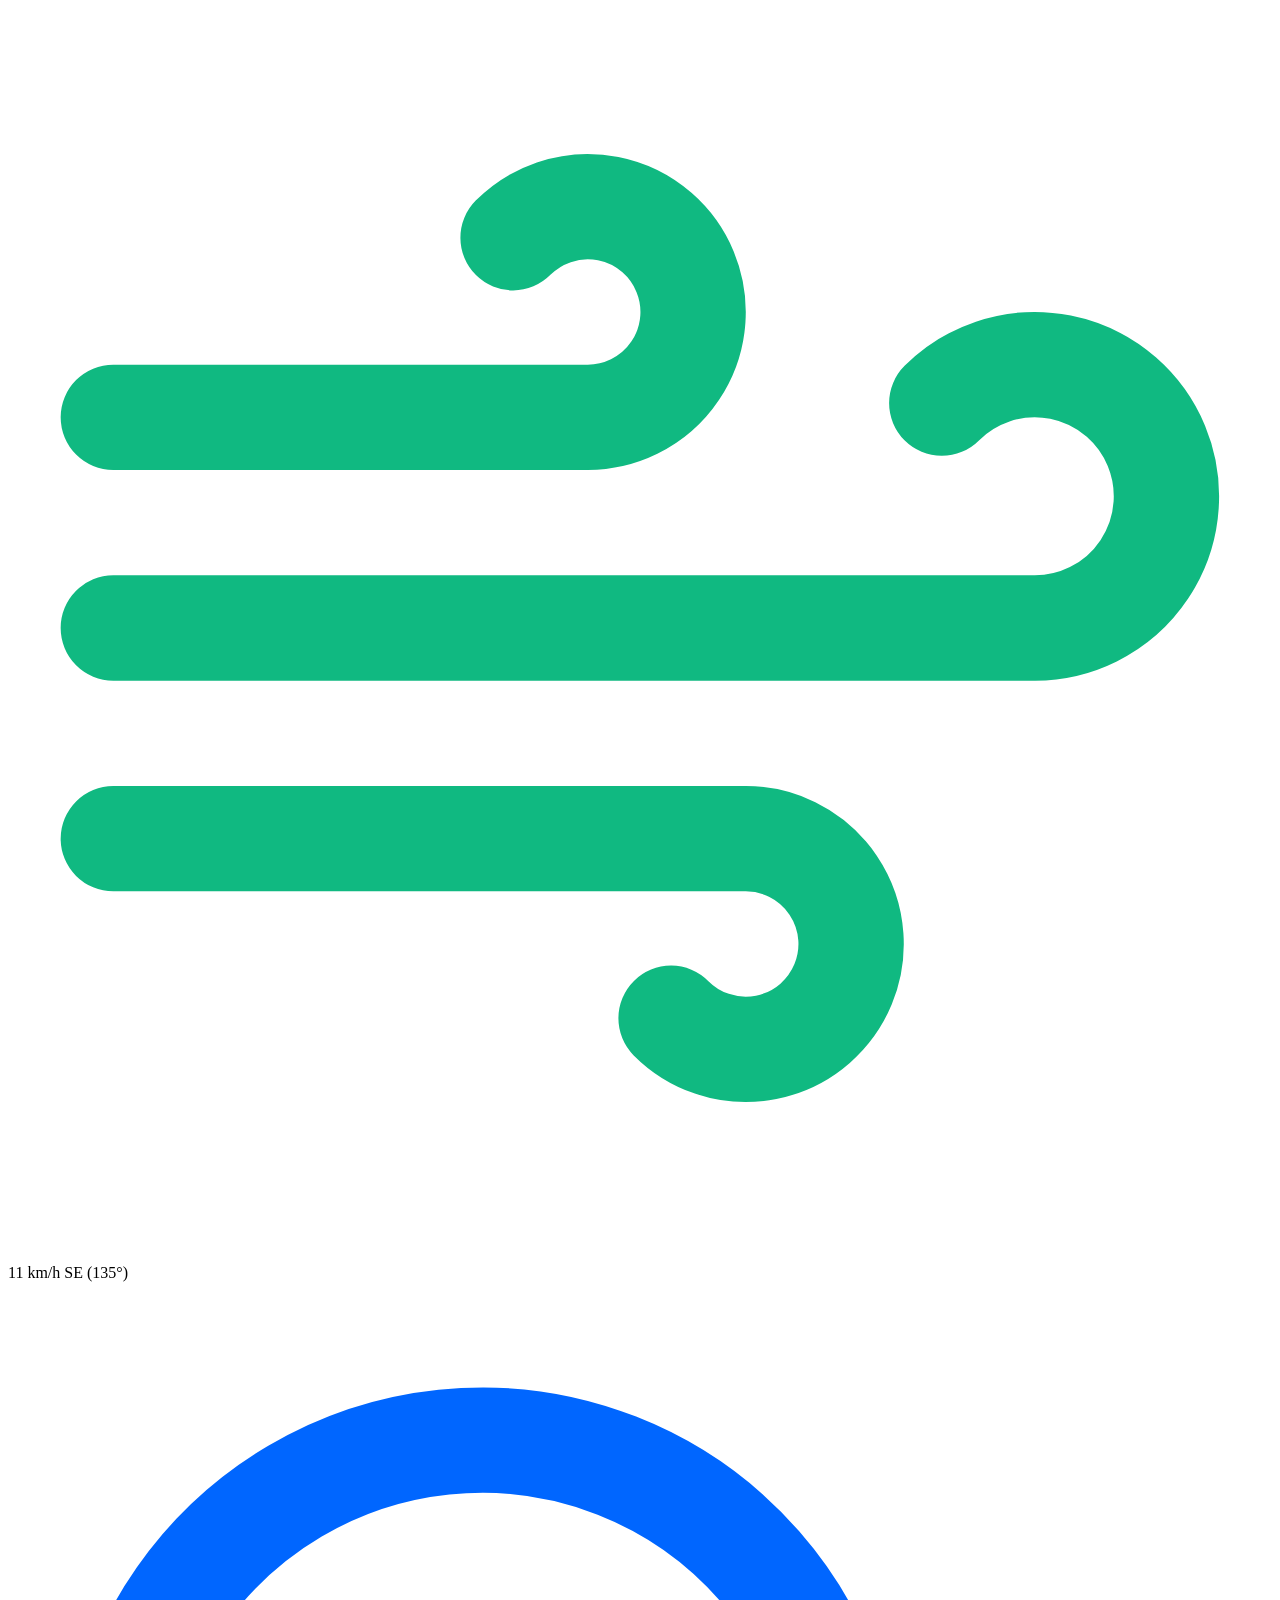
==== commit 078f48f7: "feat(telemetry): add glassmorphic overhead atmospheric telemetry badge with crisp vector SVGs on liv" ====
--- a/frontend/index.html
+++ b/frontend/index.html
@@ -317,6 +317,30 @@
               <!-- Desktop Map Container -->
               <div class="desktop-map-viewport">
                 <div id="desktop-live-map" class="desktop-live-map" aria-label="Desktop Live Weather Map"></div>
+
+                <!-- Floating Real-time Atmospheric Telemetry Pill (Vector SVGs) -->
+                <div class="map-floating-telemetry" id="desktop-map-telemetry">
+                  <div class="telemetry-item" title="INSAT-3DS Geostationary Multi-Spectral Channel">
+                    <svg class="telemetry-icon" viewBox="0 0 24 24" fill="none" stroke="#0066FF" stroke-width="2" stroke-linecap="round" stroke-linejoin="round">
+                      <path d="M4 10a8 8 0 0 1 10-7.8M7 13a5 5 0 0 1 7-4.9M17 21l-4-4m0 0l-2-2 4-4 2 2-4 4z"/>
+                    </svg>
+                    <span class="telemetry-val" id="desk-telemetry-clouds">10.8µm IR</span>
+                  </div>
+                  <div class="telemetry-divider"></div>
+                  <div class="telemetry-item" title="Live Surface Wind Speed & Direction">
+                    <svg class="telemetry-icon" viewBox="0 0 24 24" fill="none" stroke="#10B981" stroke-width="2" stroke-linecap="round" stroke-linejoin="round">
+                      <path d="M9.59 4.59A2 2 0 1 1 11 8H2m10.59 11.41A2 2 0 1 0 14 16H2m15.73-8.27A2.5 2.5 0 1 1 19.5 12H2"/>
+                    </svg>
+                    <span class="telemetry-val" id="desk-telemetry-wind">11 km/h SE (135°)</span>
+                  </div>
+                  <div class="telemetry-divider"></div>
+                  <div class="telemetry-item" title="Live Precipitation Nowcast">
+                    <svg class="telemetry-icon" viewBox="0 0 24 24" fill="none" stroke="#0066FF" stroke-width="2" stroke-linecap="round" stroke-linejoin="round">
+                      <path d="M4 14.899A7 7 0 1 1 15.71 8h1.79a4.5 4.5 0 0 1 2.5 8.242M8 19v2m4-2v2m4-2v2"/>
+                    </svg>
+                    <span class="telemetry-val" id="desk-telemetry-rain">39% Nowcast</span>
+                  </div>
+                </div>
                 
                 <!-- Radar Loop Toolbar -->
                 <div class="desktop-radar-toolbar">
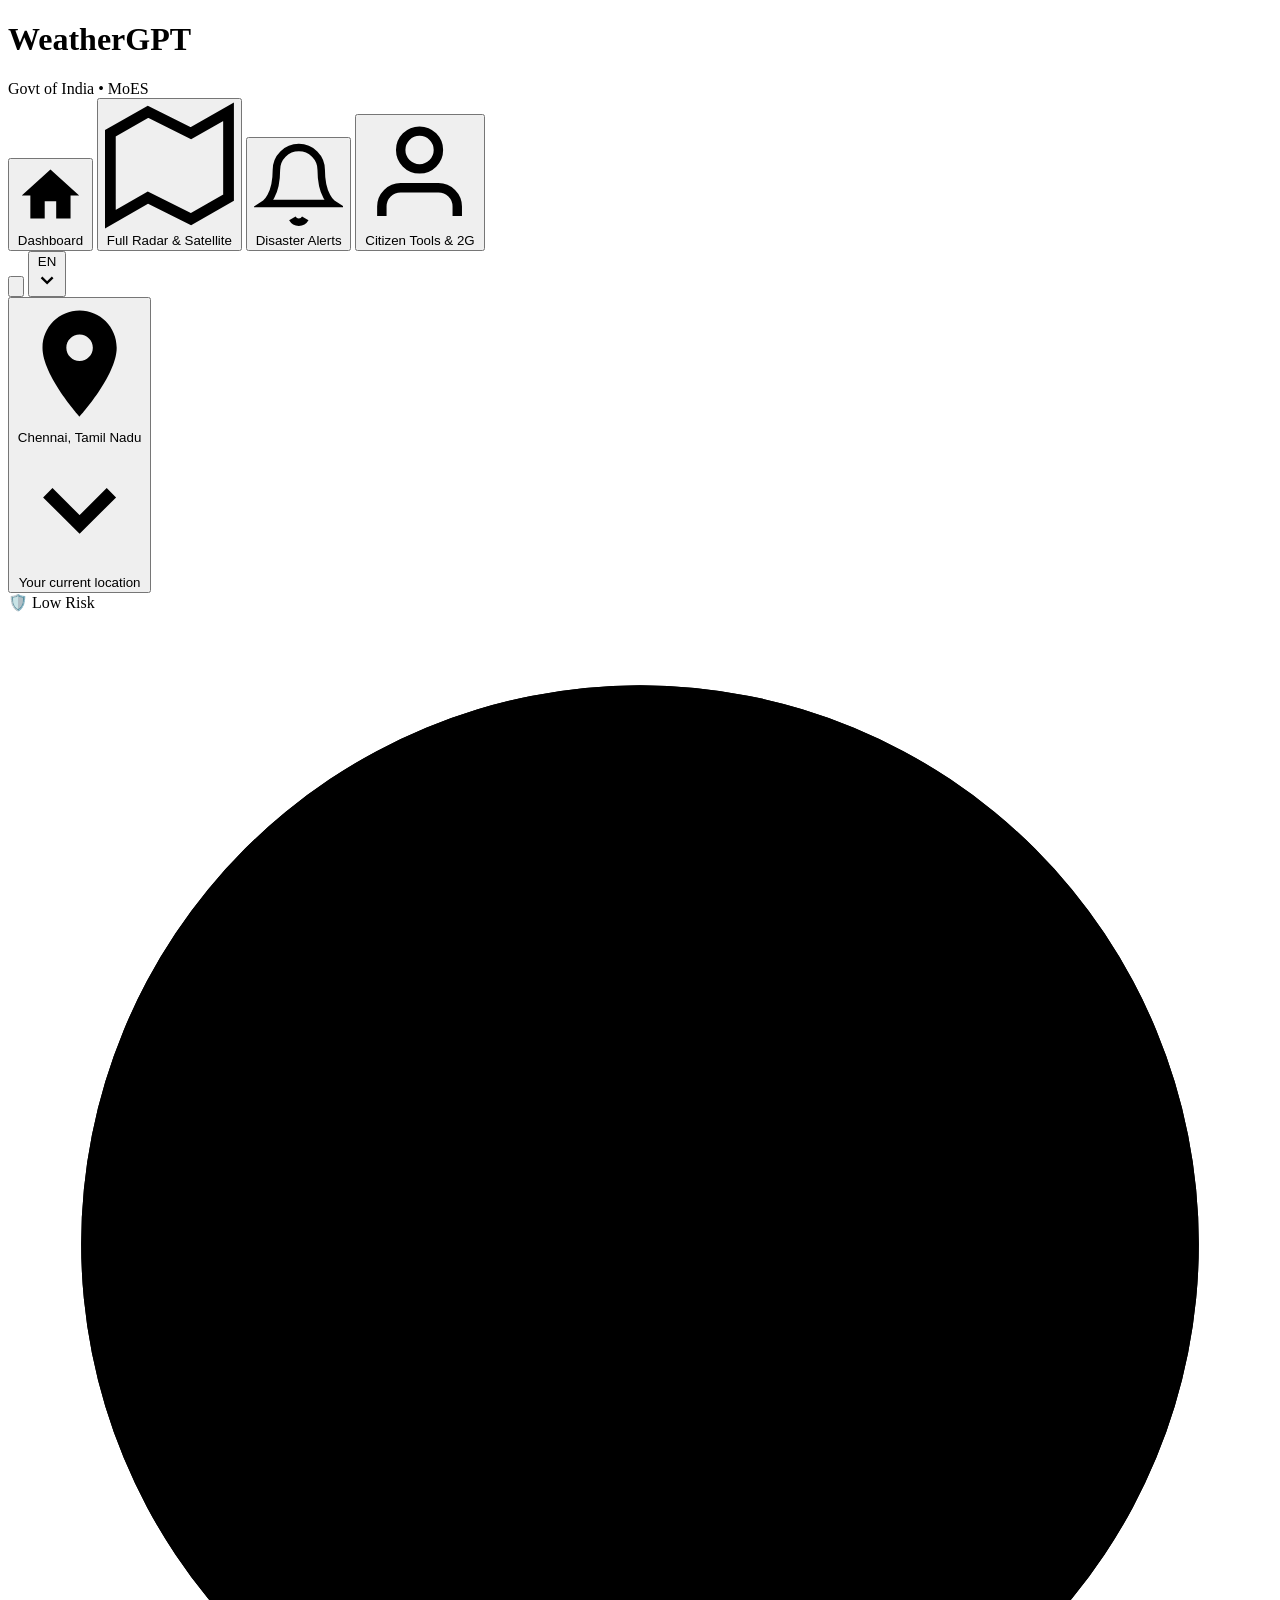
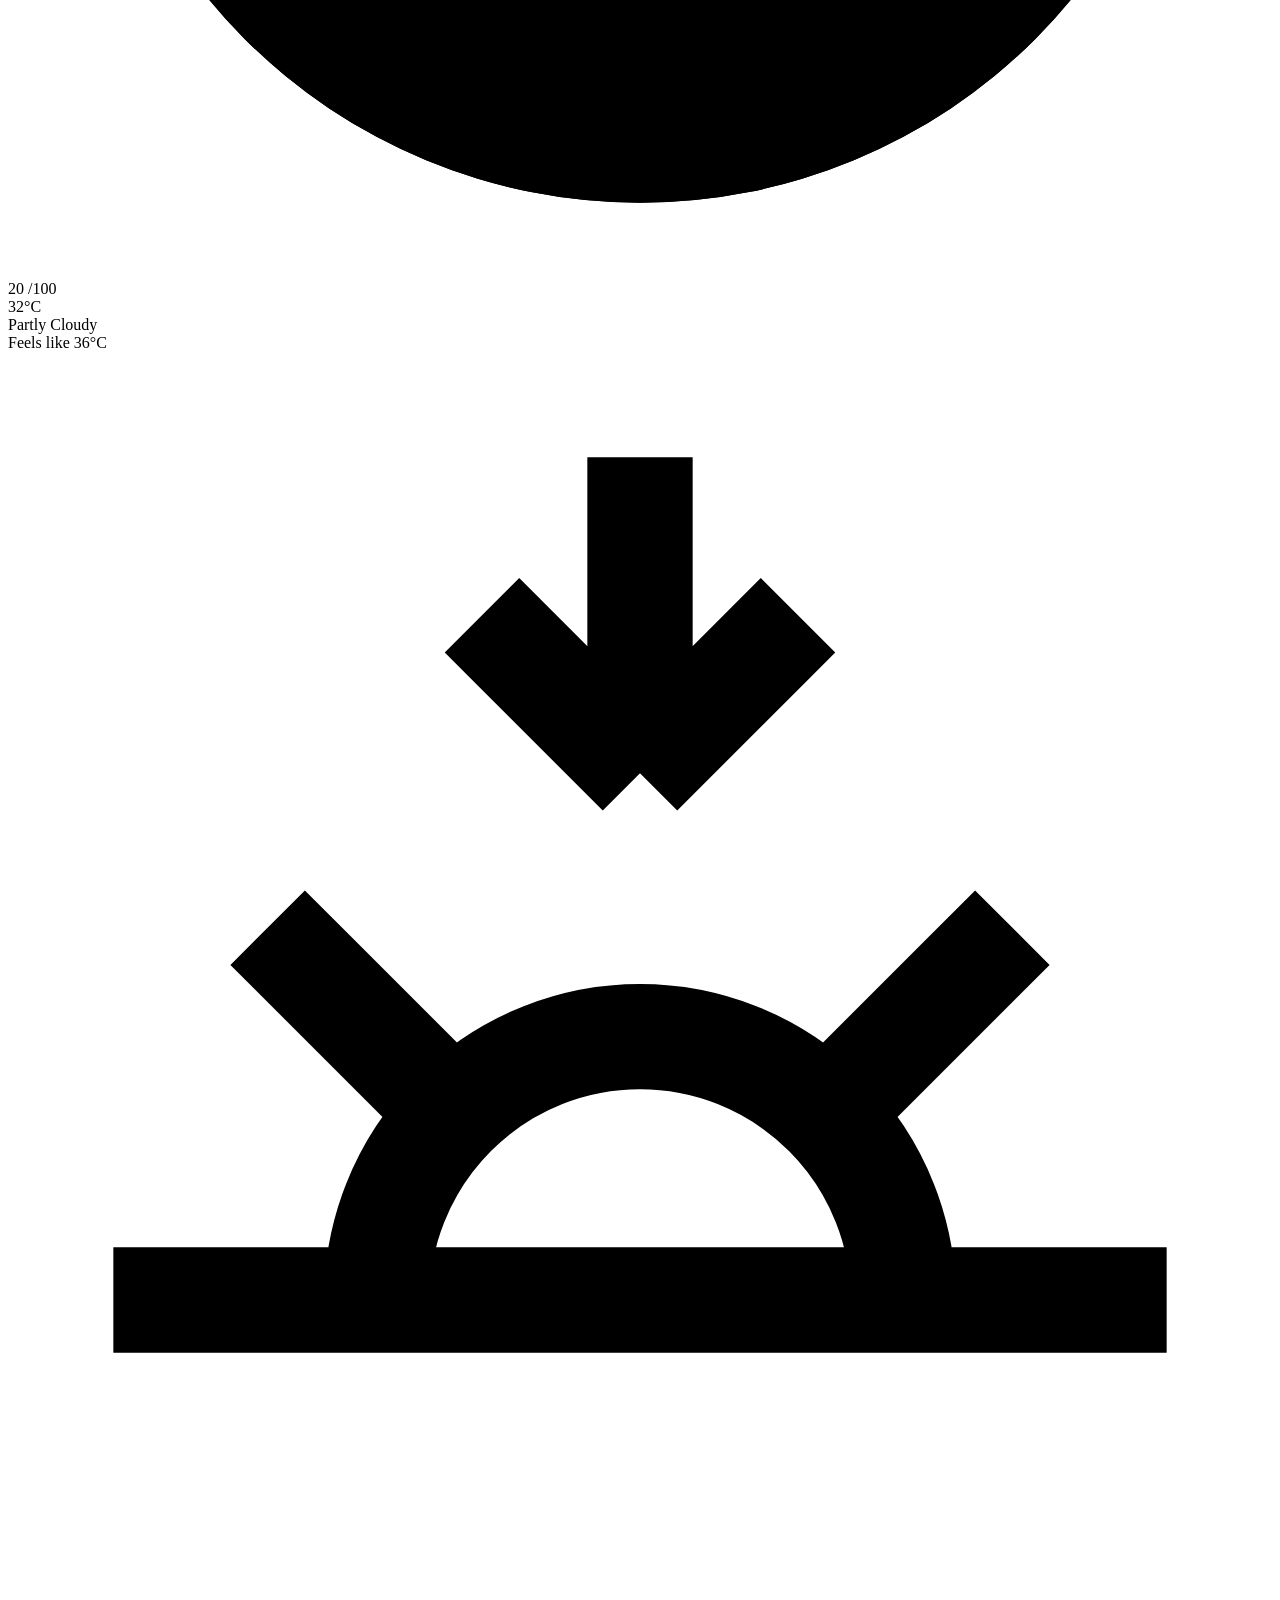
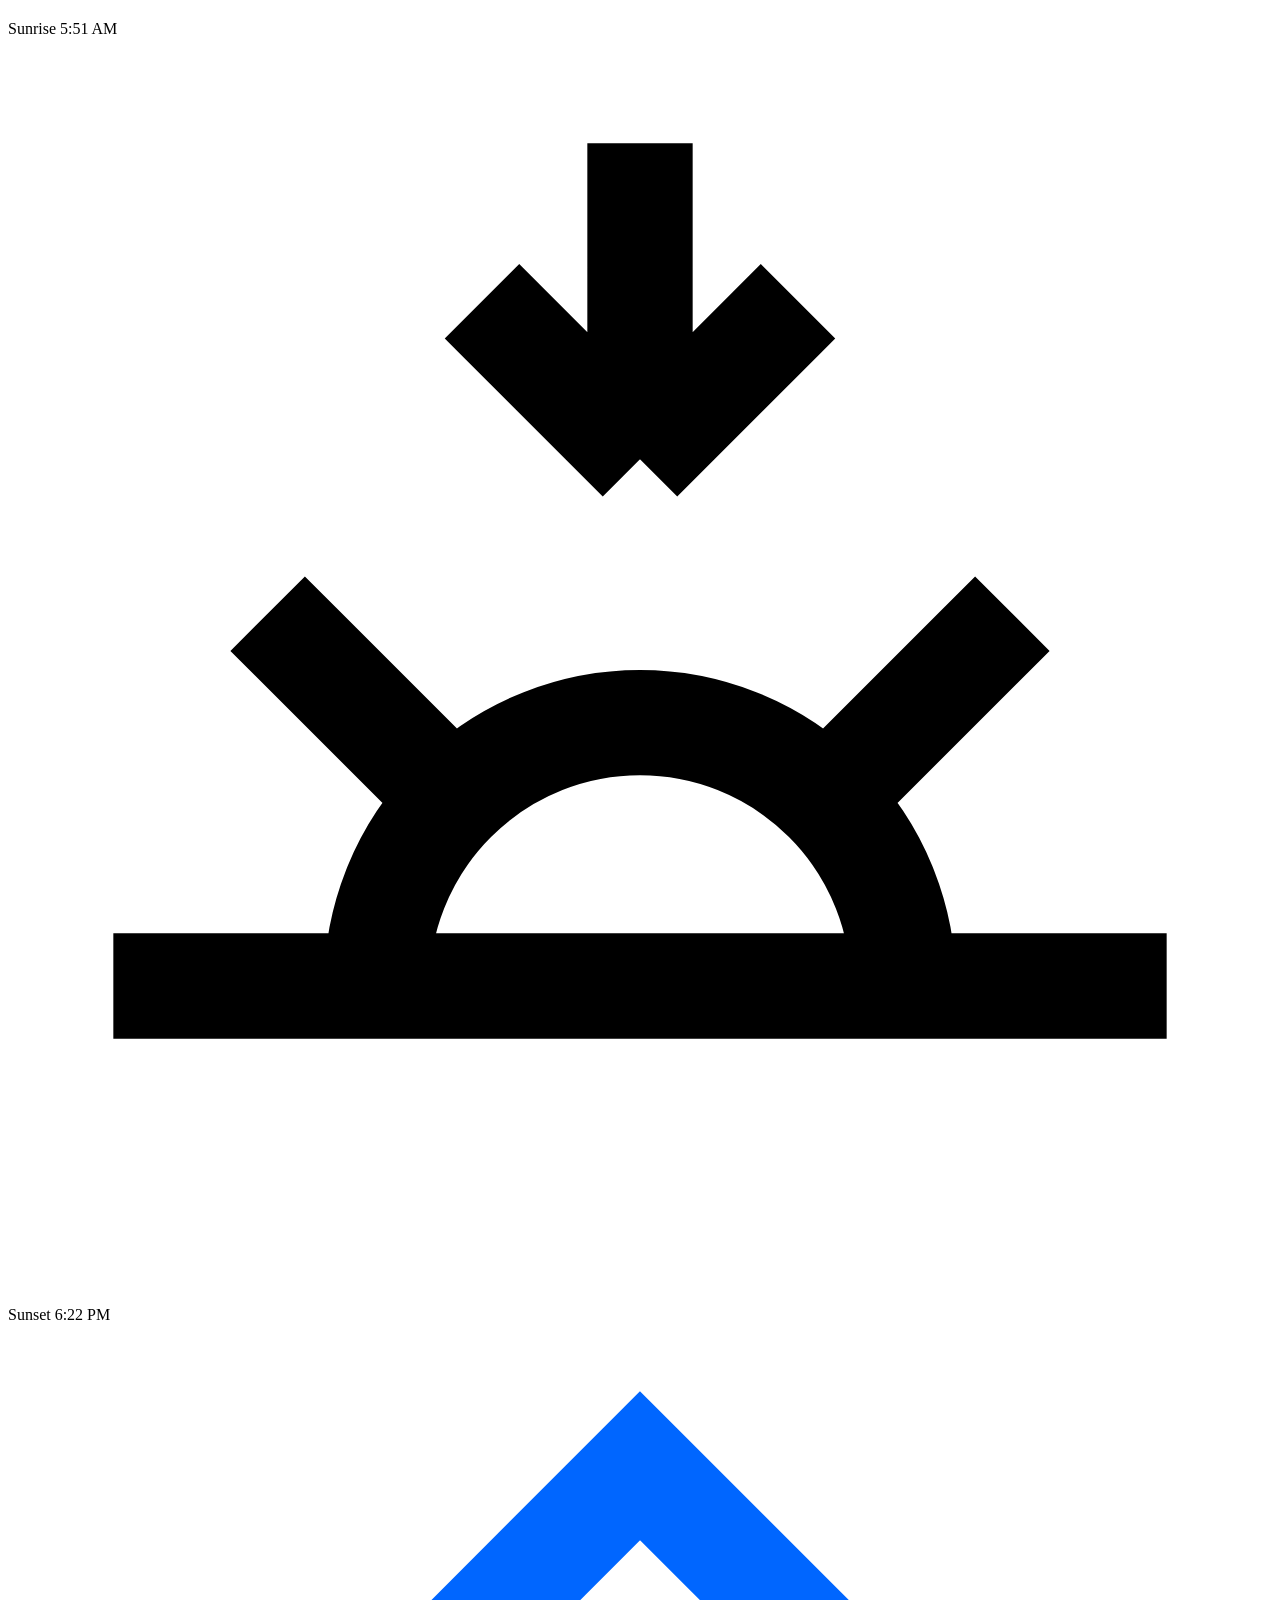
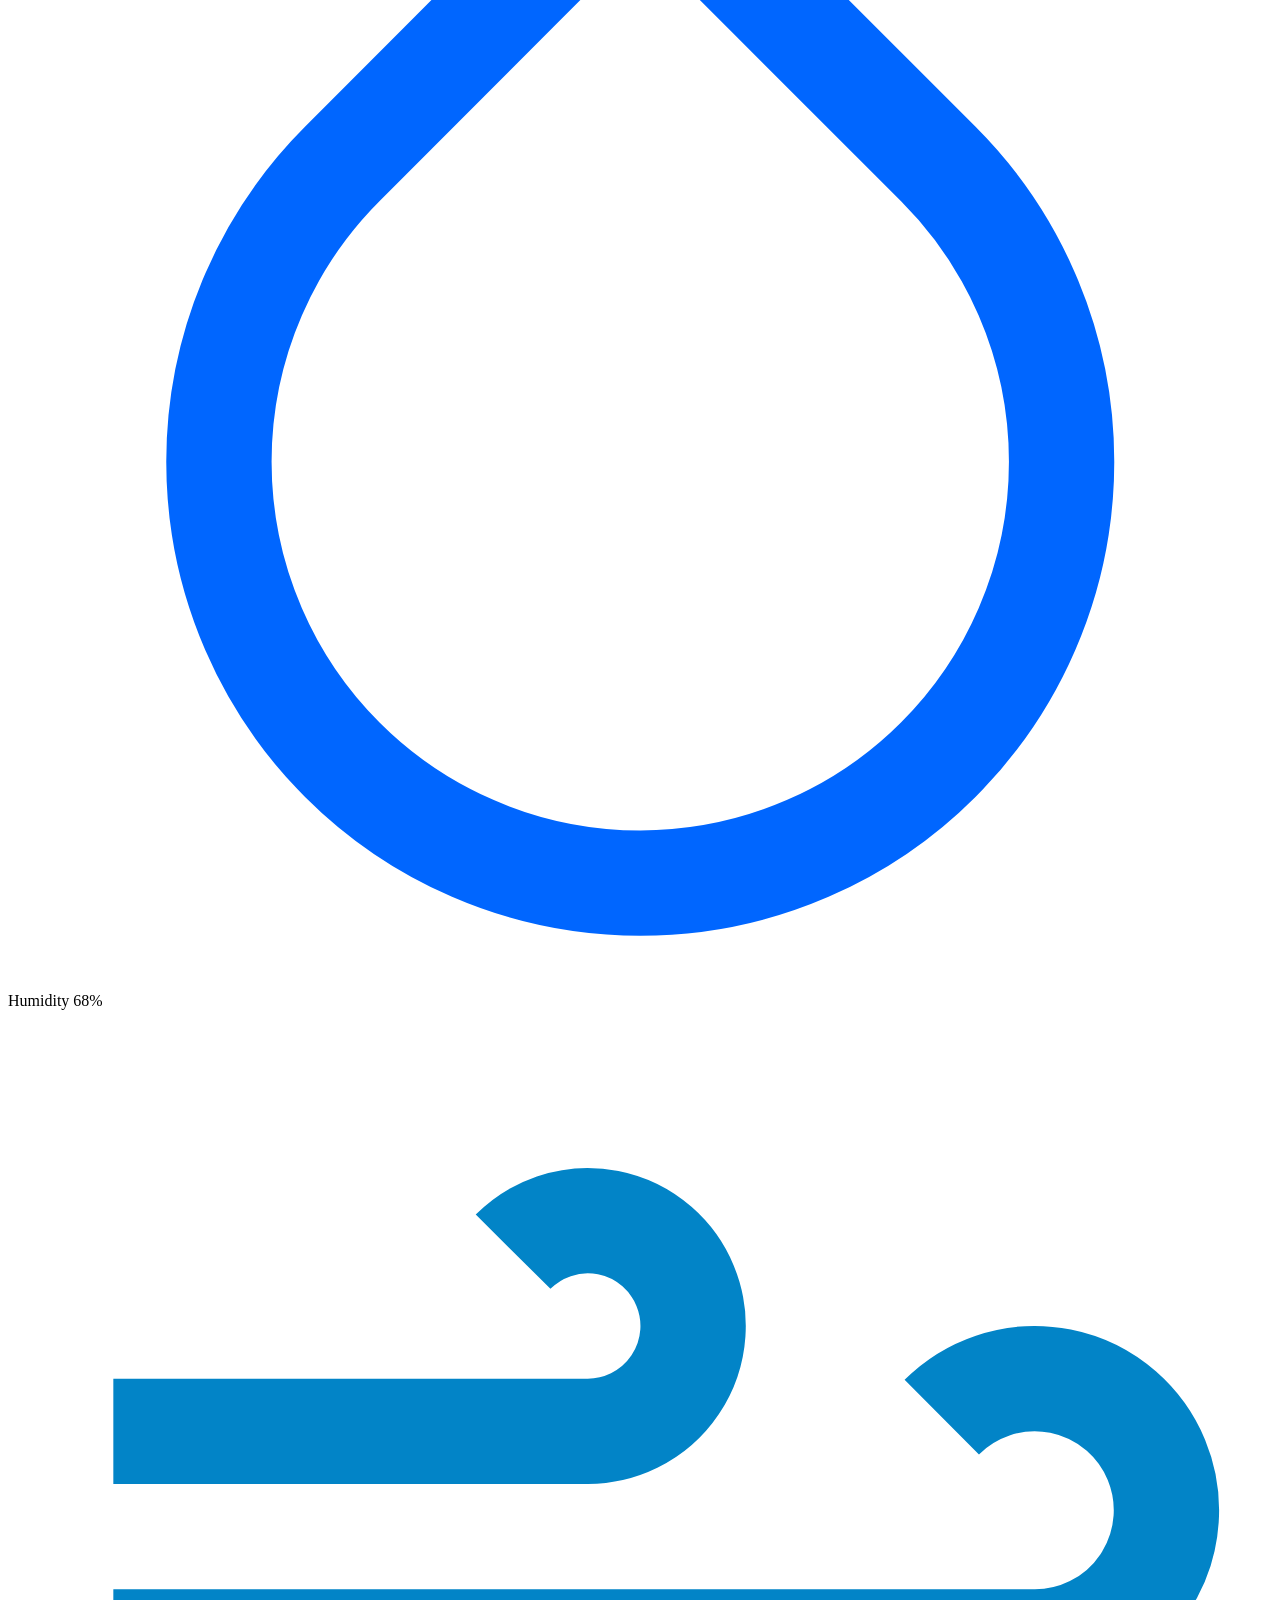
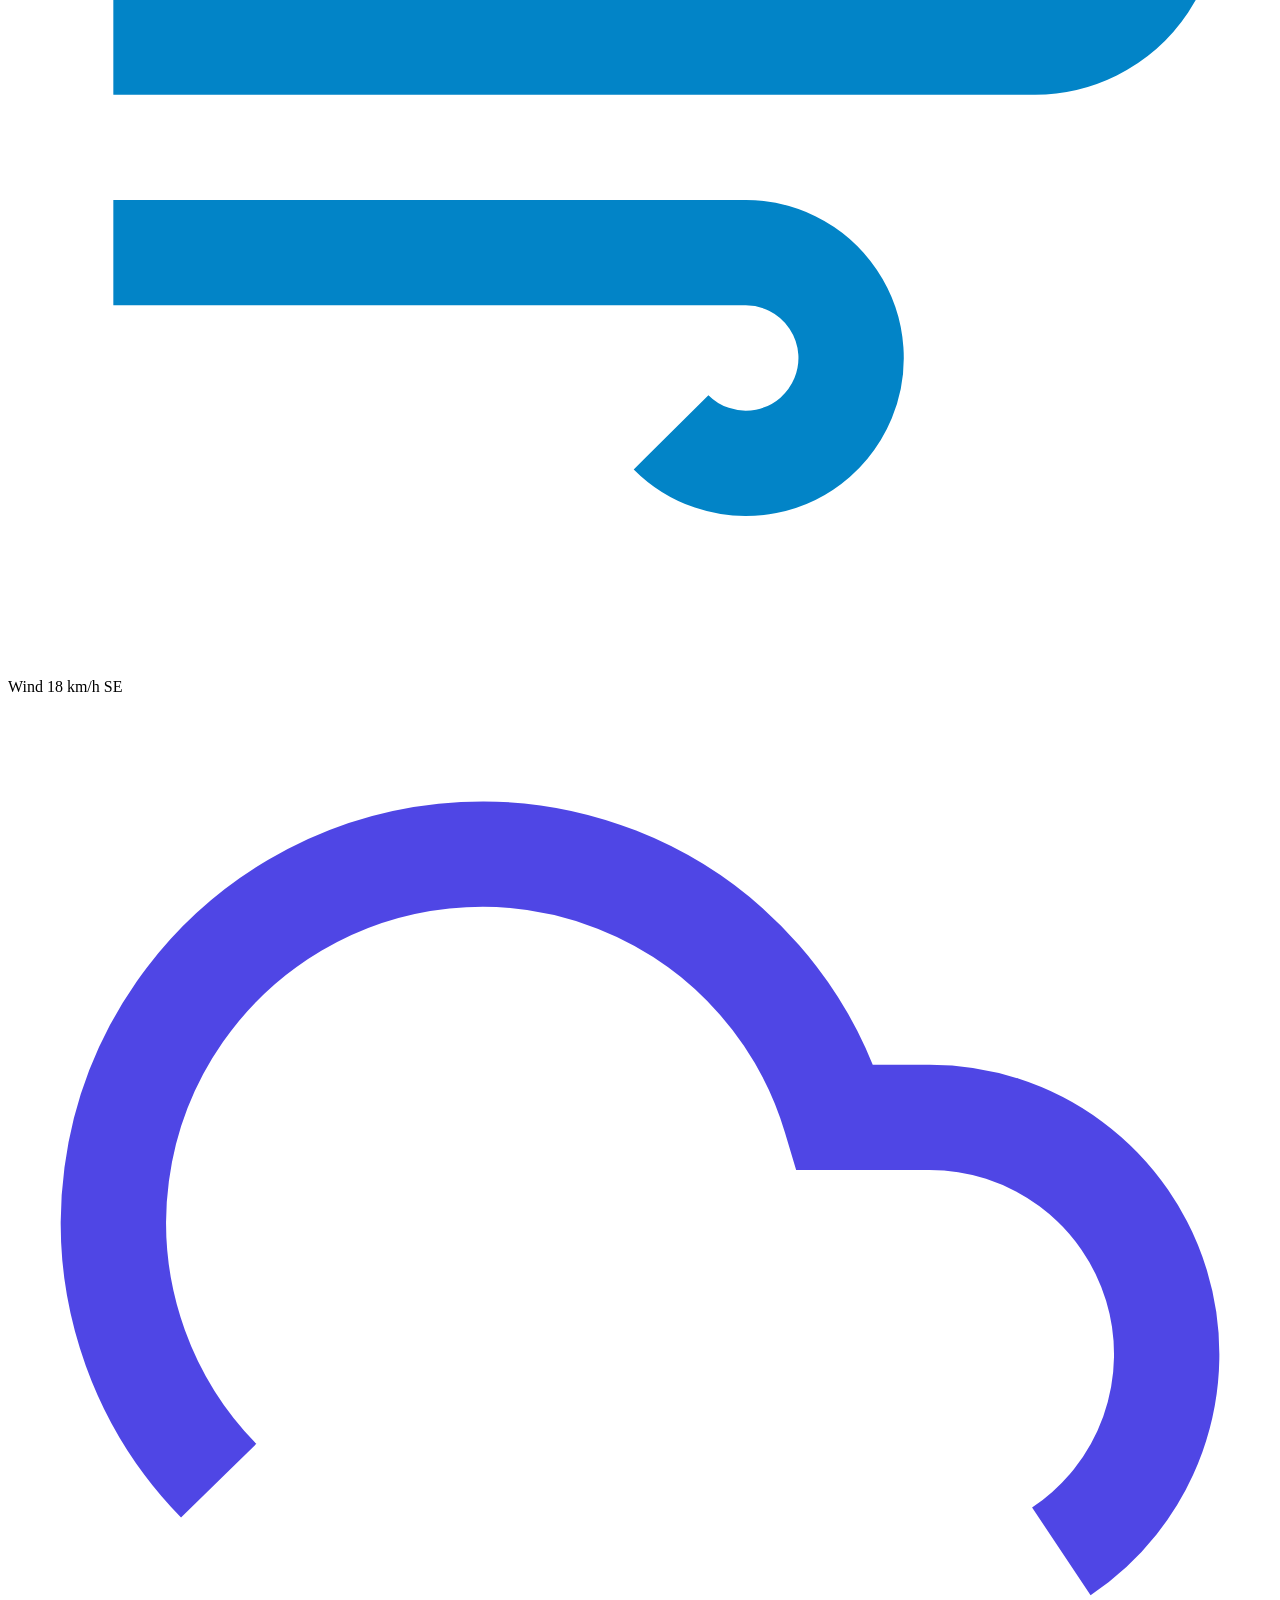
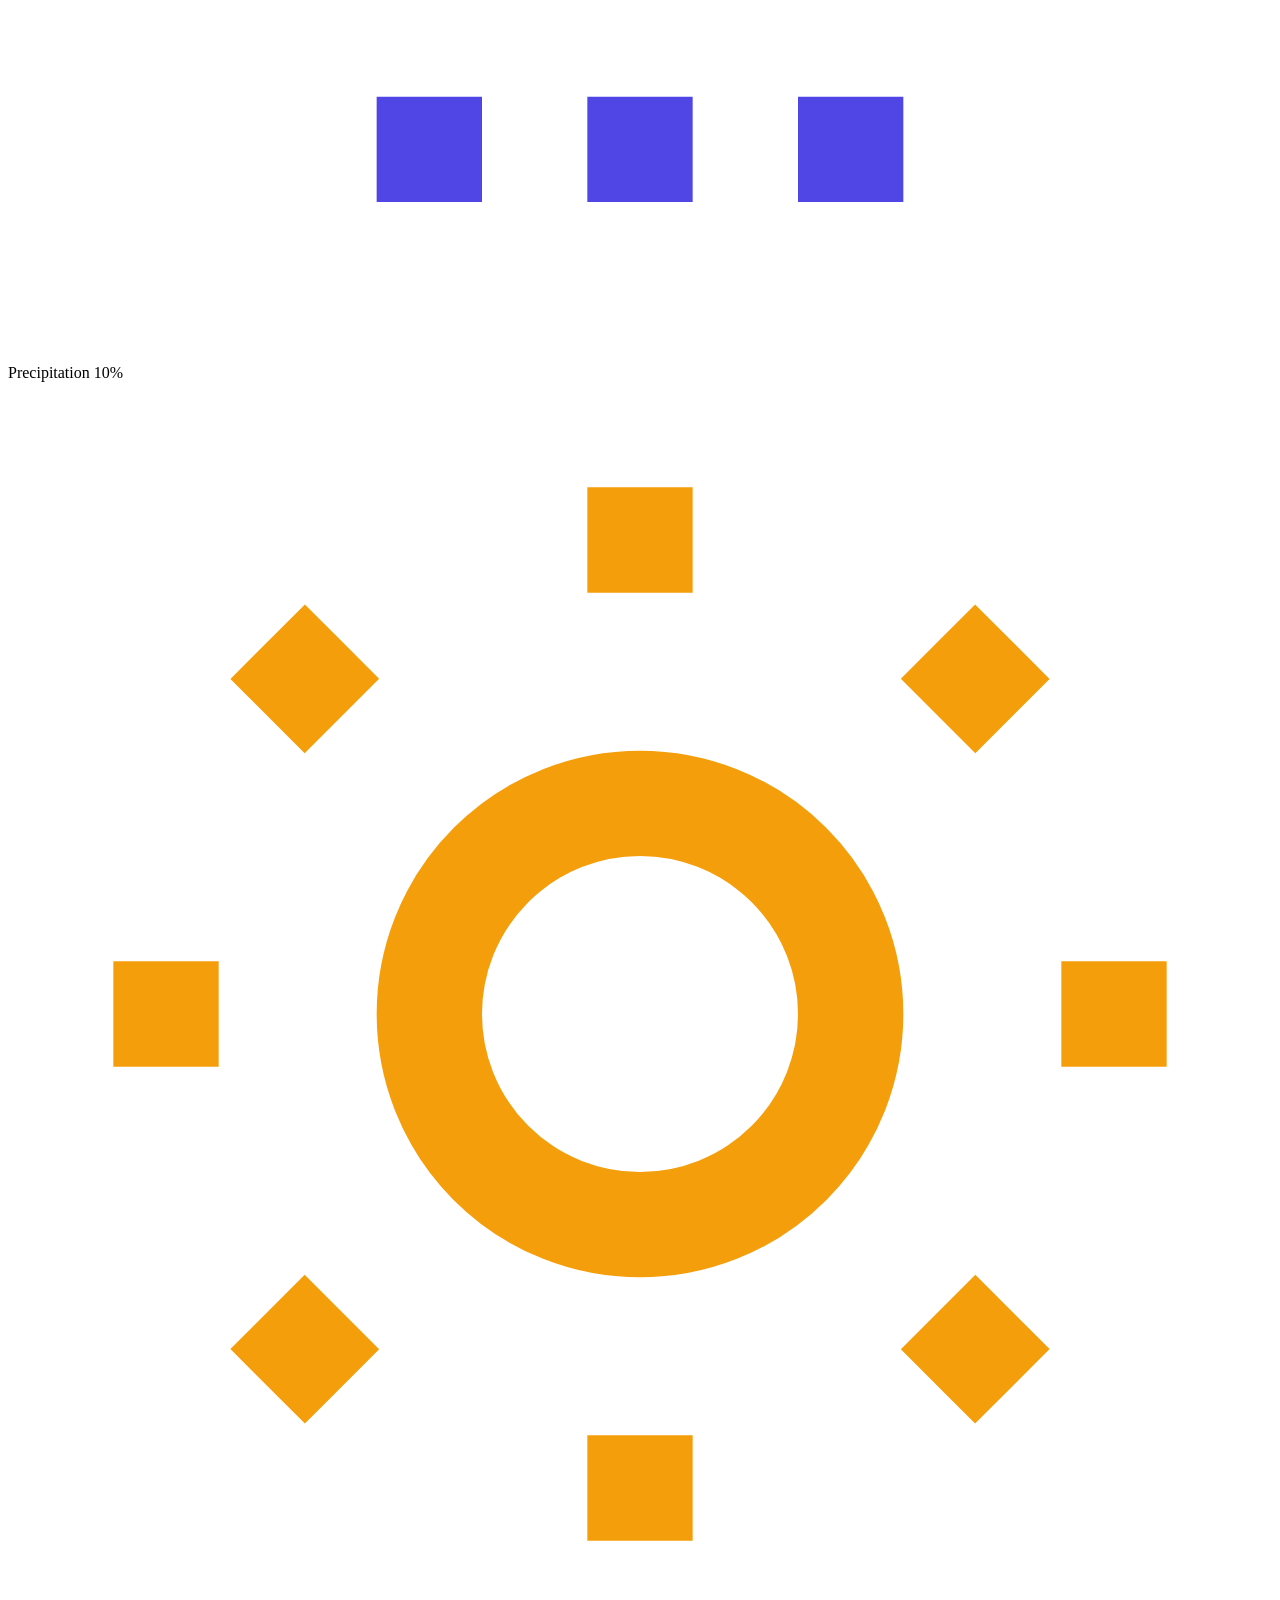
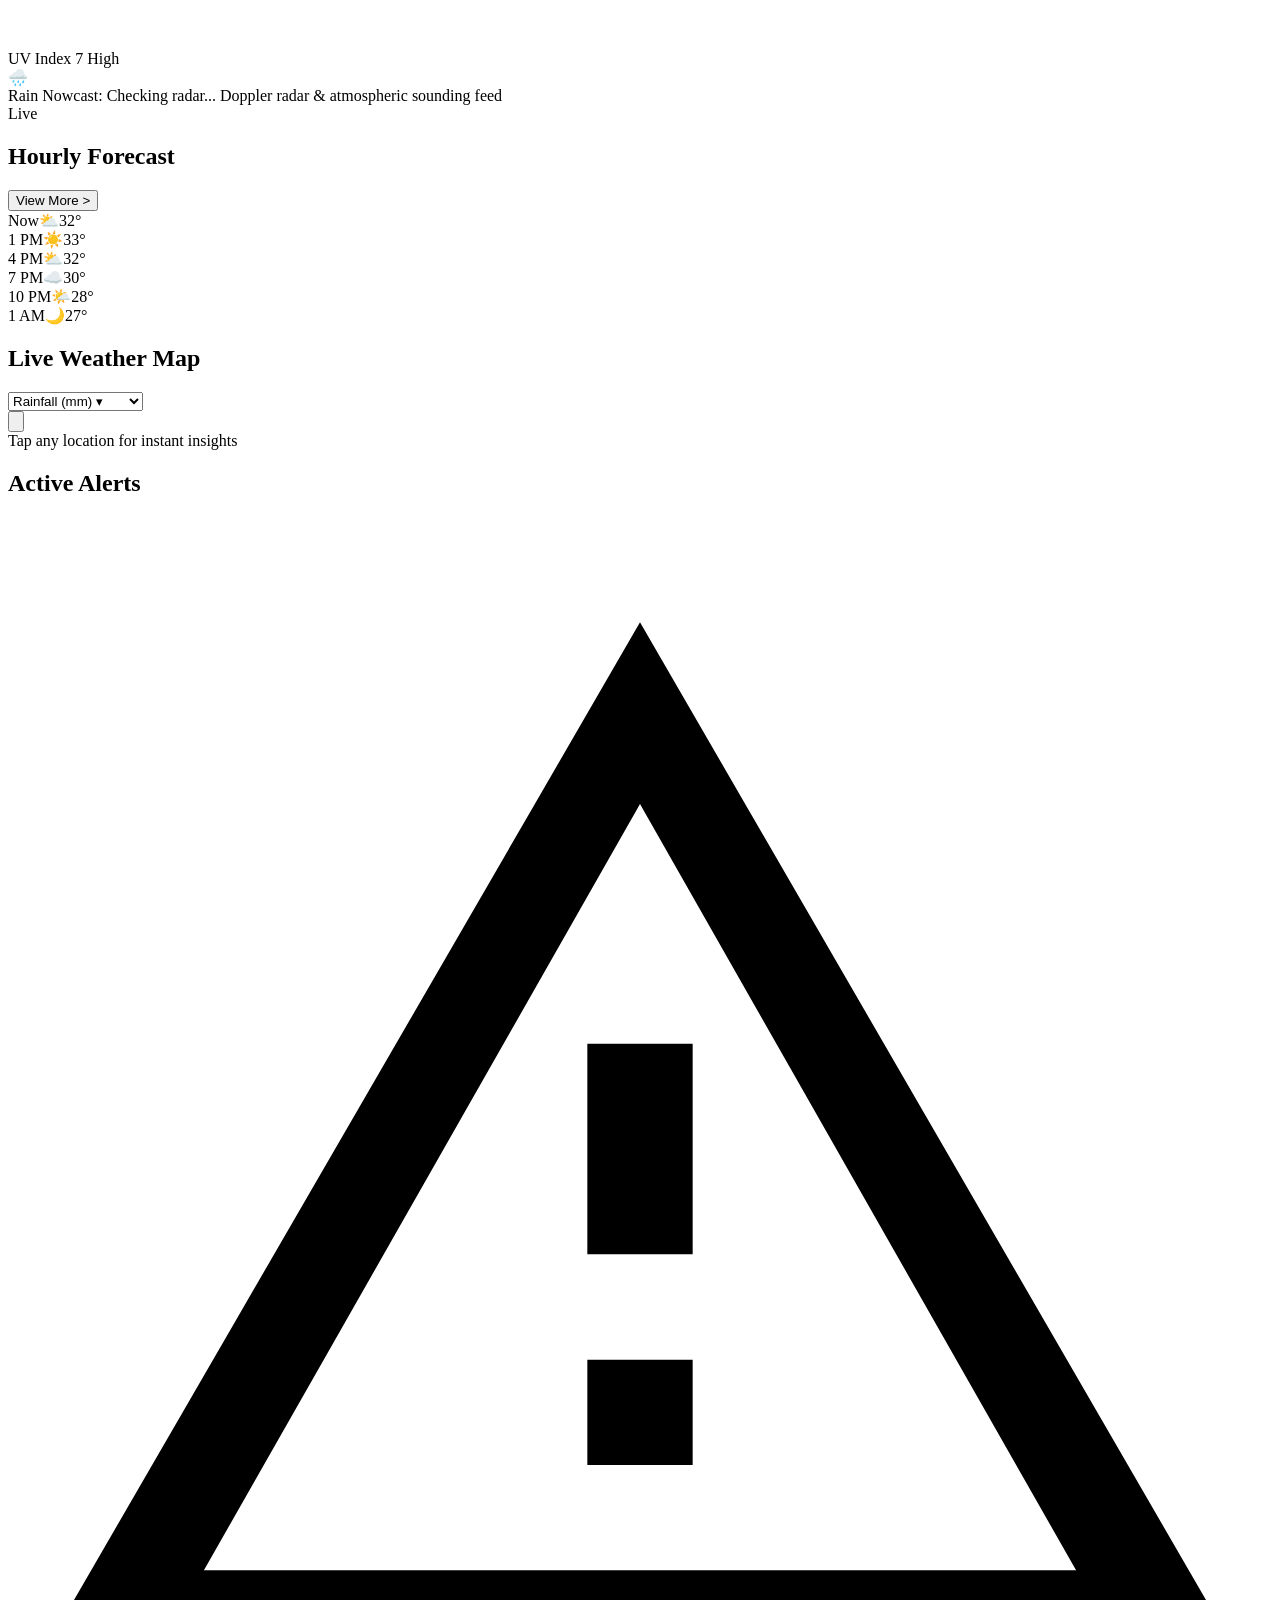
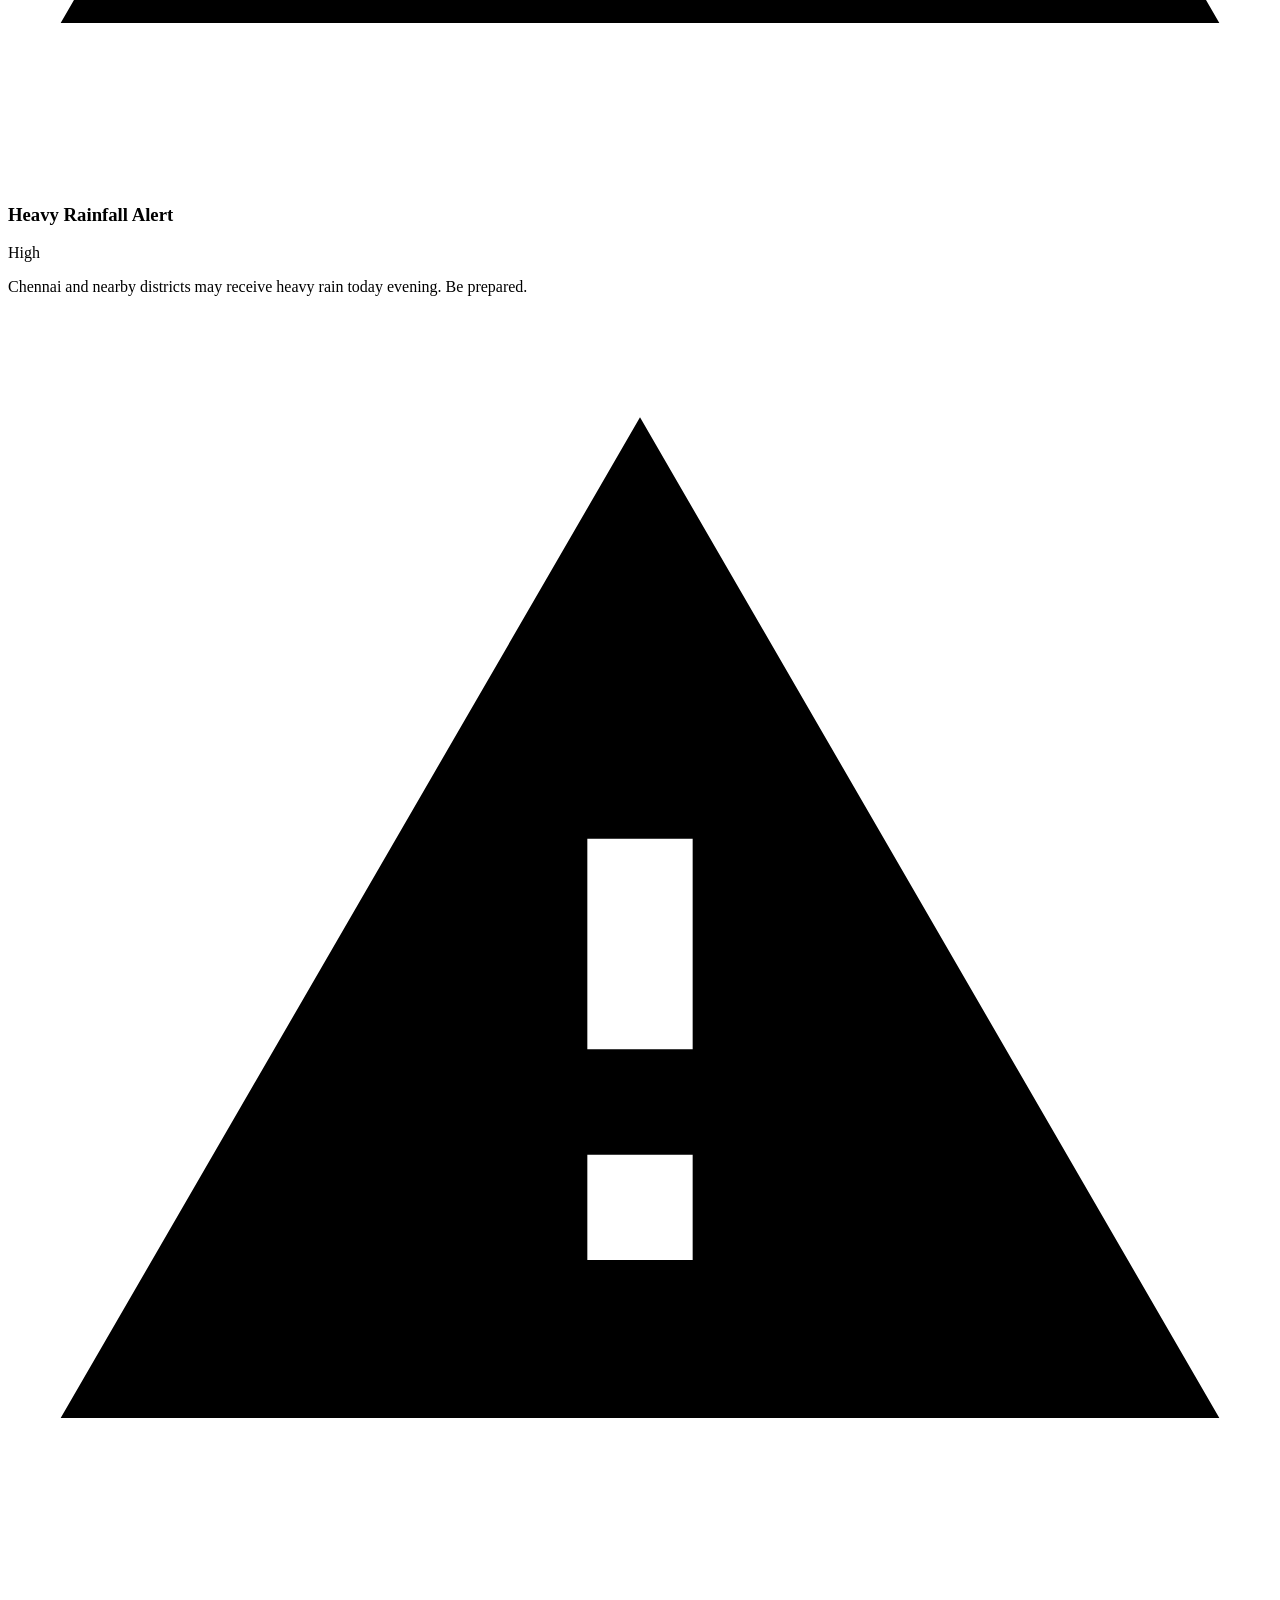
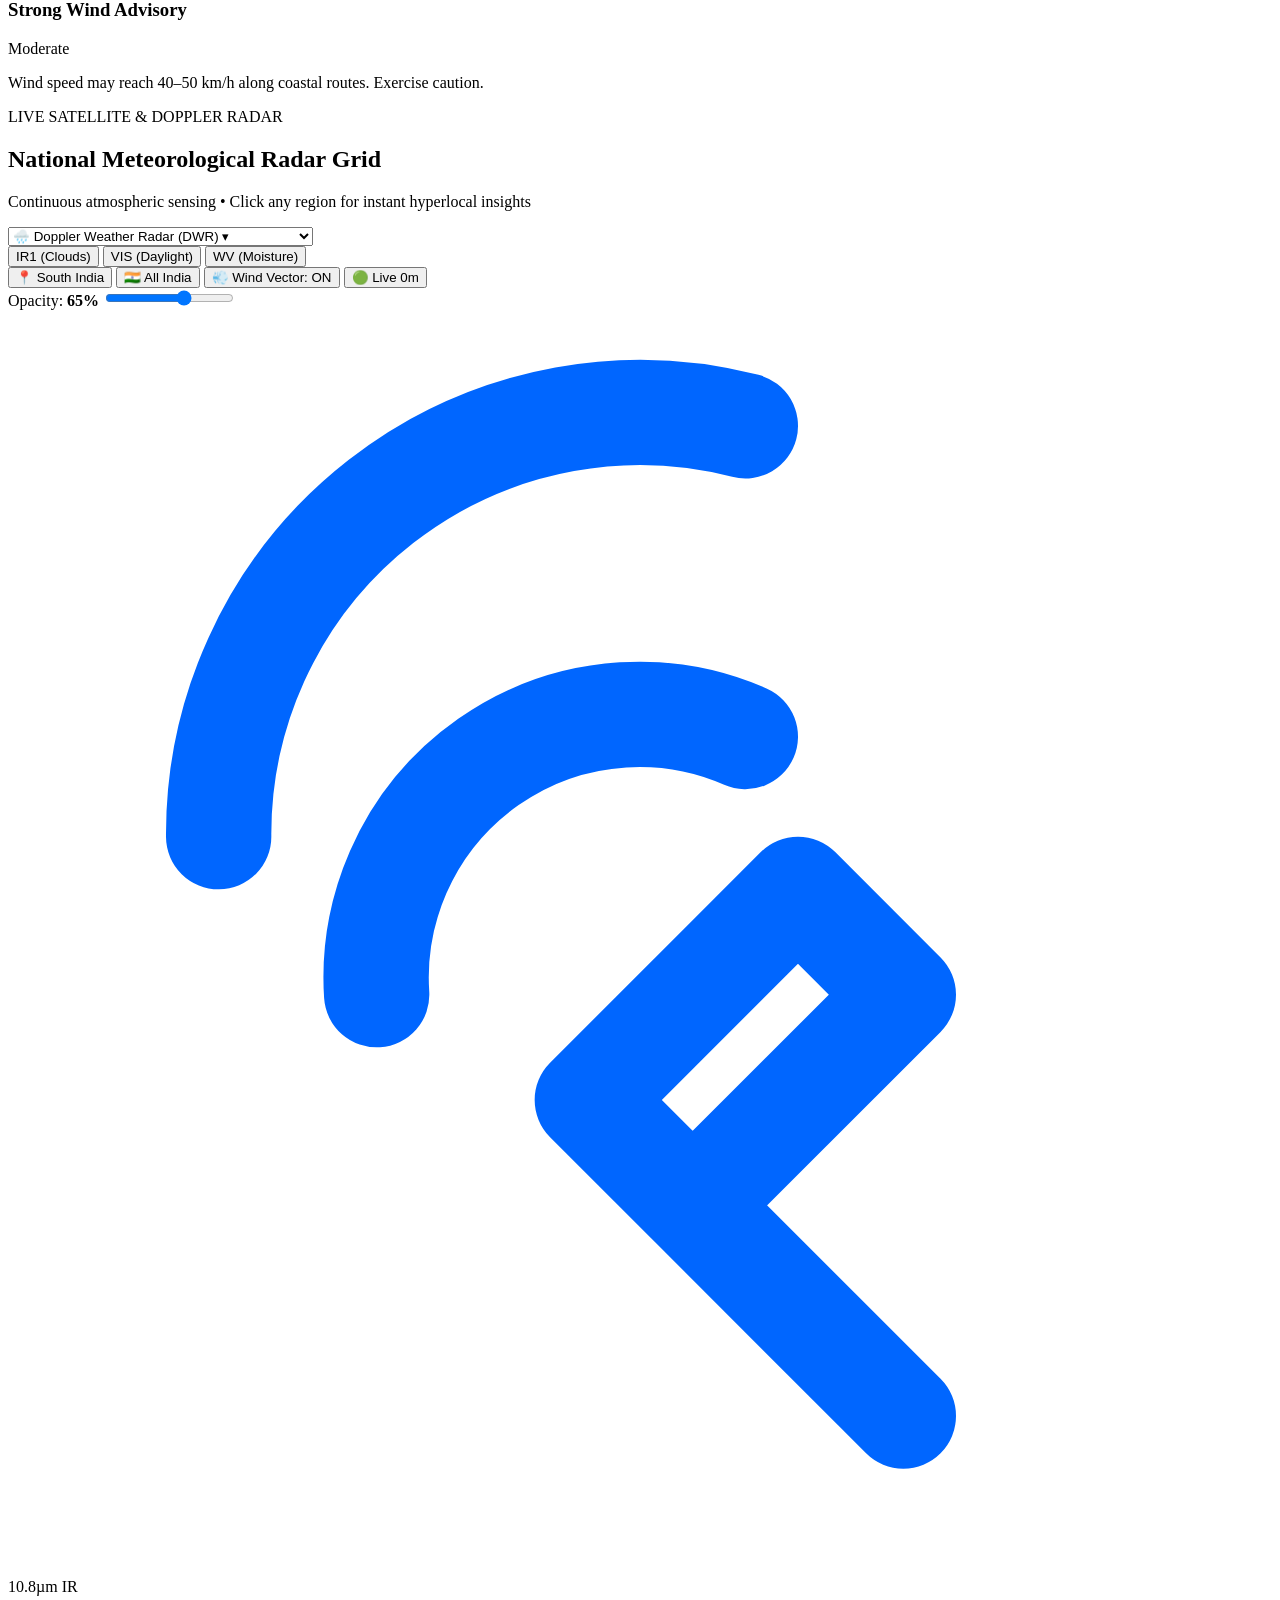
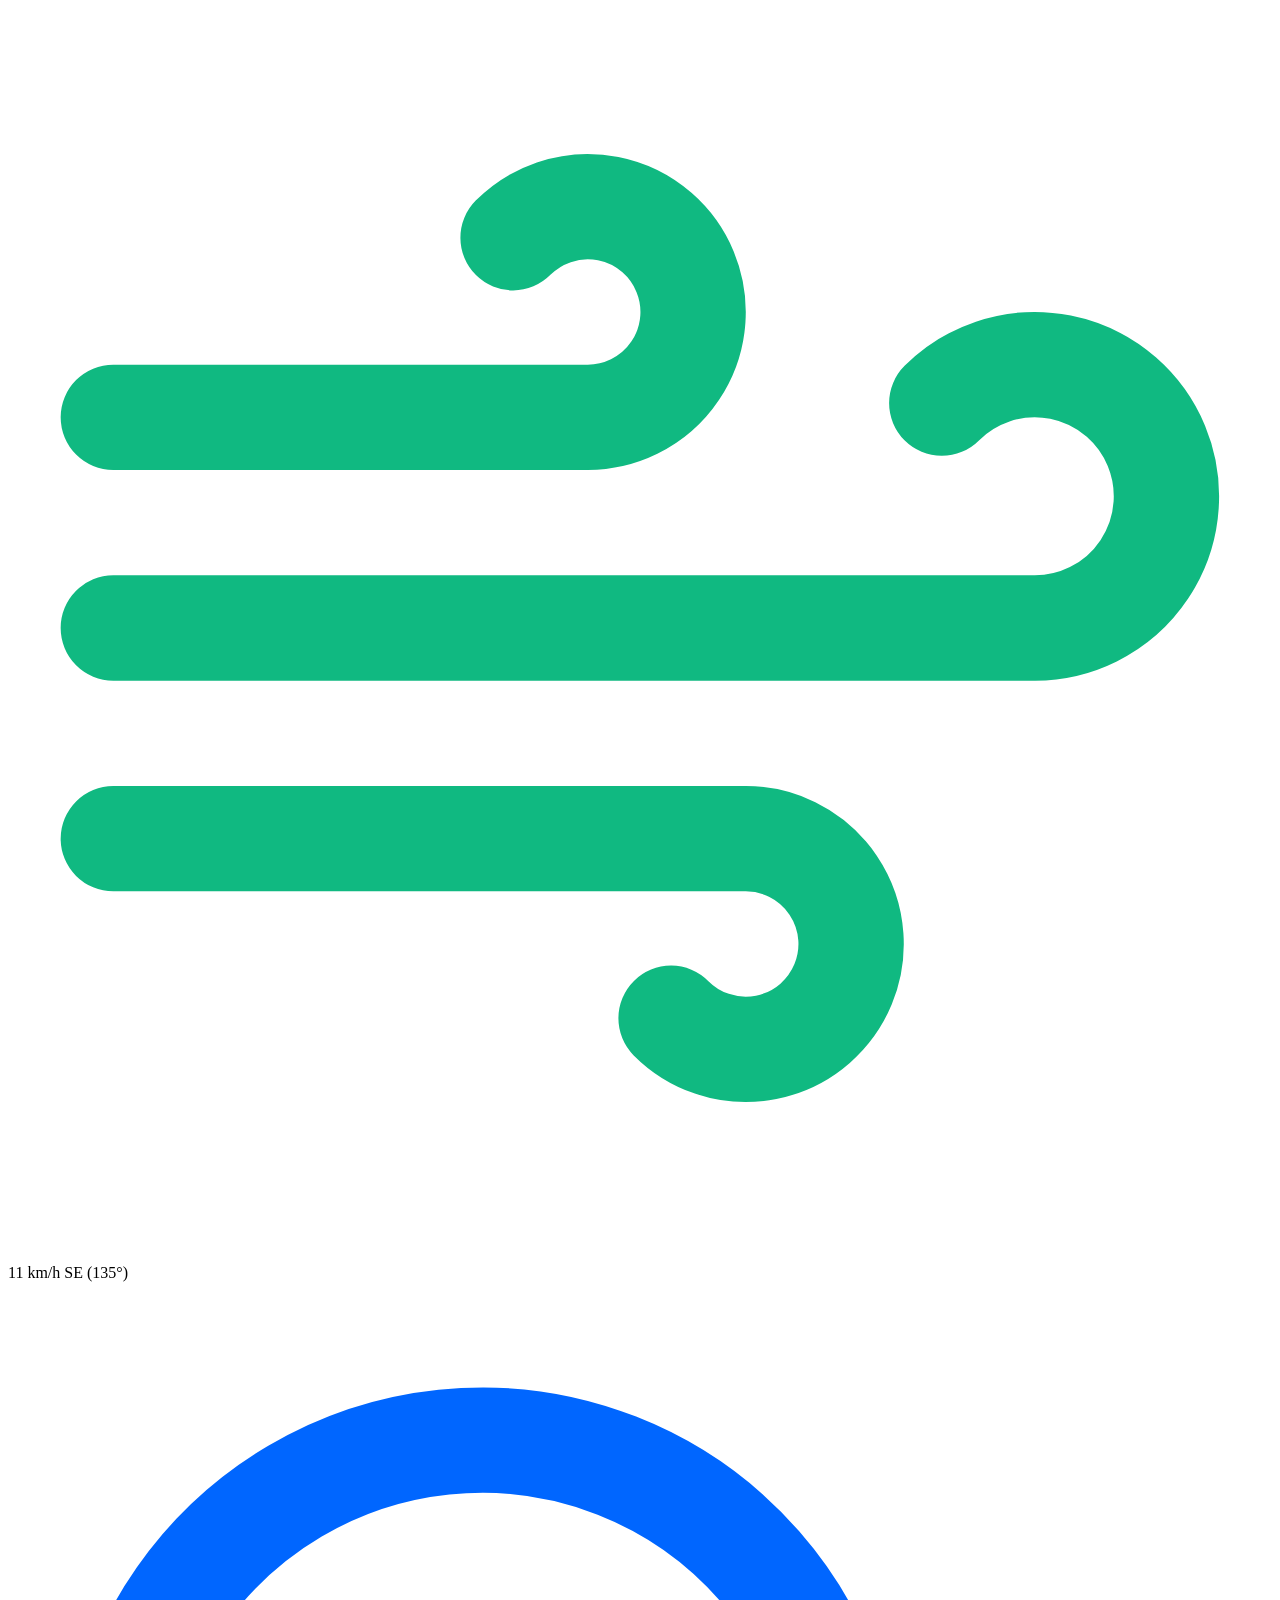
==== commit fbc77ab6: "feat(radar): add real-time DWR Doppler radar sweeps, nowcast +30m projection, and glassmorphic dBZ s" ====
--- a/frontend/index.html
+++ b/frontend/index.html
@@ -13,7 +13,7 @@
   <!-- Leaflet Map CSS (Local Self-Contained) -->
   <link rel="stylesheet" href="/leaflet.css">
   <!-- Core App Stylesheet -->
-  <link rel="stylesheet" href="/app.css">
+  <link rel="stylesheet" href="/app.css?v=20260914_flow_v4">
 </head>
 <body>
 
@@ -289,8 +289,9 @@
                 </div>
                 <div class="desktop-layer-controls">
                   <select id="desktop-map-layer-select" class="layer-select" aria-label="Select Radar Layer">
-                    <option value="radar">🌧️ Rainfall Radar ▾</option>
-                    <option value="satellite" selected>🛰️ INSAT-3DS Satellite Clouds (Live Overlay) ▾</option>
+                    <option value="radar" selected>🌧️ Doppler Weather Radar (DWR) ▾</option>
+                    <option value="satellite">🛰️ INSAT-3DS Satellite Clouds (Live Overlay) ▾</option>
+                    <option value="hybrid">⚡ Hybrid (Clouds + Radar Reflectivity) ▾</option>
                     <option value="wind">💨 Wind Flow ▾</option>
                   </select>
                 </div>
@@ -307,6 +308,7 @@
                   <button class="sat-preset-btn" id="btn-view-south-india" title="Focus view on South India">📍 South India</button>
                   <button class="sat-preset-btn" id="btn-view-all-india" title="Zoom out to entire Indian Subcontinent">🇮🇳 All India</button>
                   <button class="sat-preset-btn sat-wind-toggle active" id="btn-toggle-wind-vector" title="Toggle Live Wind Vector & Direction Compass">💨 Wind Vector: ON</button>
+                  <button class="sat-preset-btn sat-nowcast-toggle" id="btn-toggle-nowcast" title="Toggle between Live (0m) and Doppler Nowcast (+30m) rain projection">🟢 Live 0m</button>
                 </div>
                 <div class="sat-opacity-control">
                   <span class="sat-opacity-label">Opacity: <strong id="sat-opacity-val">65%</strong></span>
@@ -341,18 +343,37 @@
                     <span class="telemetry-val" id="desk-telemetry-rain">39% Nowcast</span>
                   </div>
                 </div>
+
+                <!-- Glassmorphic Horizontal dBZ Rain Intensity Scale Bar (Pinned Bottom-Right) -->
+                <div class="radar-dbz-scale-bar" id="desktop-radar-dbz-bar" style="display: none;" aria-label="Doppler Radar Reflectivity Scale">
+                  <div class="dbz-header">
+                    <span class="dbz-title"><span class="dbz-pulse"></span> RAIN RATE (dBZ)</span>
+                    <span class="dbz-indicator" id="desktop-dbz-nowcast-label">Live 0m</span>
+                  </div>
+                  <div class="dbz-gradient-track" role="img" aria-label="dBZ Gradient Scale: 10 to 65 dBZ">
+                    <span class="dbz-stop s1" title="&lt; 15 dBZ: Drizzle (&lt; 0.5 mm/h)"></span>
+                    <span class="dbz-stop s2" title="15–30 dBZ: Light Rain (0.5–2.5 mm/h)"></span>
+                    <span class="dbz-stop s3" title="30–45 dBZ: Moderate Rain (2.5–10 mm/h)"></span>
+                    <span class="dbz-stop s4" title="45–55 dBZ: Heavy Rain (10–50 mm/h)"></span>
+                    <span class="dbz-stop s5" title="&gt; 55 dBZ: Extreme / Hail / Cloudburst (&gt; 50 mm/h)"></span>
+                  </div>
+                  <div class="dbz-ticks">
+                    <span>15</span>
+                    <span>30</span>
+                    <span>45</span>
+                    <span>60+</span>
+                  </div>
+                </div>
                 
-                <!-- Radar Loop Toolbar -->
-                <div class="desktop-radar-toolbar">
-                  <button id="btn-desktop-radar-play" class="playback-btn" aria-label="Play radar loop">
-                    <span id="desktop-play-icon">▶</span>
-                  </button>
-                  <div class="playback-timeline-wrap">
-                    <span class="playback-time-label" id="desktop-timestamp-label">INSAT-3DS Thermal IR • Live Over India</span>
-                    <div class="playback-bar"><div class="playback-progress" id="desktop-playback-progress"></div></div>
-                  </div>
-                  <button id="btn-desktop-recenter" class="recenter-btn" title="Recenter map to your location">
+                <!-- Streamlined Footer Status & Recenter (No Clunky Autoplay) -->
+                <div class="desktop-map-footer-toolbar">
+                  <div class="map-live-status-pill">
+                    <span class="live-status-dot"></span>
+                    <span id="desktop-timestamp-label">INSAT-3DS Satellite &amp; Surface Wind • Live Feed</span>
+                  </div>
+                  <button id="btn-desktop-recenter" class="recenter-action-btn" title="Recenter map to your location">
                     <svg viewBox="0 0 24 24" fill="none" stroke="currentColor" stroke-width="2"><circle cx="12" cy="12" r="10"/><circle cx="12" cy="12" r="3"/></svg>
+                    <span>Recenter</span>
                   </button>
                 </div>
 
@@ -376,9 +397,10 @@
           <h2 class="tab-page-title">Live Satellite &amp; Radar</h2>
           <div class="tab-header-controls">
             <select id="fullscreen-map-layer-select" class="layer-select-sm" aria-label="Select Map Layer">
-              <option value="radar" selected>Rainfall Radar</option>
-              <option value="satellite">Satellite Clouds</option>
-              <option value="wind">Wind Streams</option>
+              <option value="satellite">🛰️ Satellite Clouds</option>
+              <option value="radar" selected>🌧️ Rainfall Radar (DWR)</option>
+              <option value="hybrid">⚡ Hybrid (Clouds + Radar)</option>
+              <option value="wind">💨 Wind Streams</option>
             </select>
           </div>
         </header>
@@ -394,6 +416,7 @@
               <button class="sat-preset-btn" id="btn-full-south-india" title="Focus view on South India">📍 South India</button>
               <button class="sat-preset-btn" id="btn-full-all-india" title="Zoom out to all of India">🇮🇳 All India</button>
               <button class="sat-preset-btn sat-wind-toggle active" id="btn-full-toggle-wind-vector" title="Toggle Live Wind Vector & Direction Compass">💨 Wind Vector: ON</button>
+              <button class="sat-preset-btn sat-nowcast-toggle" id="btn-full-toggle-nowcast" title="Toggle between Live (0m) and Doppler Nowcast (+30m)">🟢 Live 0m</button>
             </div>
             <div class="sat-opacity-control">
               <span class="sat-opacity-label">Opacity: <strong id="full-sat-opacity-val">65%</strong></span>
@@ -402,16 +425,36 @@
           </div>
 
           <div id="fullscreen-map-canvas" class="fullscreen-map-canvas"></div>
-          <div class="radar-playback-toolbar">
-            <button id="btn-radar-play" class="playback-btn" aria-label="Play radar animation">
-              <span id="radar-play-icon">▶</span>
-            </button>
-            <div class="playback-timeline-wrap">
-              <span class="playback-time-label" id="radar-timestamp-label">INSAT-3DS Live Satellite Overlay</span>
-              <div class="playback-bar"><div class="playback-progress" id="radar-playback-progress"></div></div>
-            </div>
-            <button id="btn-recenter-map" class="recenter-btn" title="Recenter to your location">
+
+          <!-- Glassmorphic Horizontal dBZ Rain Intensity Scale Bar (Fullscreen Map) -->
+          <div class="radar-dbz-scale-bar" id="fullscreen-radar-dbz-bar" style="display: none;" aria-label="Doppler Radar Reflectivity Scale">
+            <div class="dbz-header">
+              <span class="dbz-title"><span class="dbz-pulse"></span> RAIN RATE (dBZ)</span>
+              <span class="dbz-indicator" id="full-dbz-nowcast-label">Live 0m</span>
+            </div>
+            <div class="dbz-gradient-track" role="img" aria-label="dBZ Gradient Scale: 10 to 65 dBZ">
+              <span class="dbz-stop s1" title="&lt; 15 dBZ: Drizzle (&lt; 0.5 mm/h)"></span>
+              <span class="dbz-stop s2" title="15–30 dBZ: Light Rain (0.5–2.5 mm/h)"></span>
+              <span class="dbz-stop s3" title="30–45 dBZ: Moderate Rain (2.5–10 mm/h)"></span>
+              <span class="dbz-stop s4" title="45–55 dBZ: Heavy Rain (10–50 mm/h)"></span>
+              <span class="dbz-stop s5" title="&gt; 55 dBZ: Extreme / Hail / Cloudburst (&gt; 50 mm/h)"></span>
+            </div>
+            <div class="dbz-ticks">
+              <span>15</span>
+              <span>30</span>
+              <span>45</span>
+              <span>60+</span>
+            </div>
+          </div>
+
+          <div class="desktop-map-footer-toolbar fullscreen-footer-toolbar">
+            <div class="map-live-status-pill">
+              <span class="live-status-dot"></span>
+              <span id="radar-timestamp-label">INSAT-3DS Satellite &amp; Surface Wind • Live Feed</span>
+            </div>
+            <button id="btn-recenter-map" class="recenter-action-btn" title="Recenter to your location">
               <svg viewBox="0 0 24 24" fill="none" stroke="currentColor" stroke-width="2"><circle cx="12" cy="12" r="10"/><circle cx="12" cy="12" r="3"/></svg>
+              <span>Recenter</span>
             </button>
           </div>
         </div>
@@ -791,6 +834,6 @@
   <!-- Leaflet Map JS (Local Self-Contained) -->
   <script src="/leaflet.js"></script>
   <!-- Core Application Logic -->
-  <script src="/app.js"></script>
+  <script src="/app.js?v=20260914_flow_v4"></script>
 </body>
 </html>
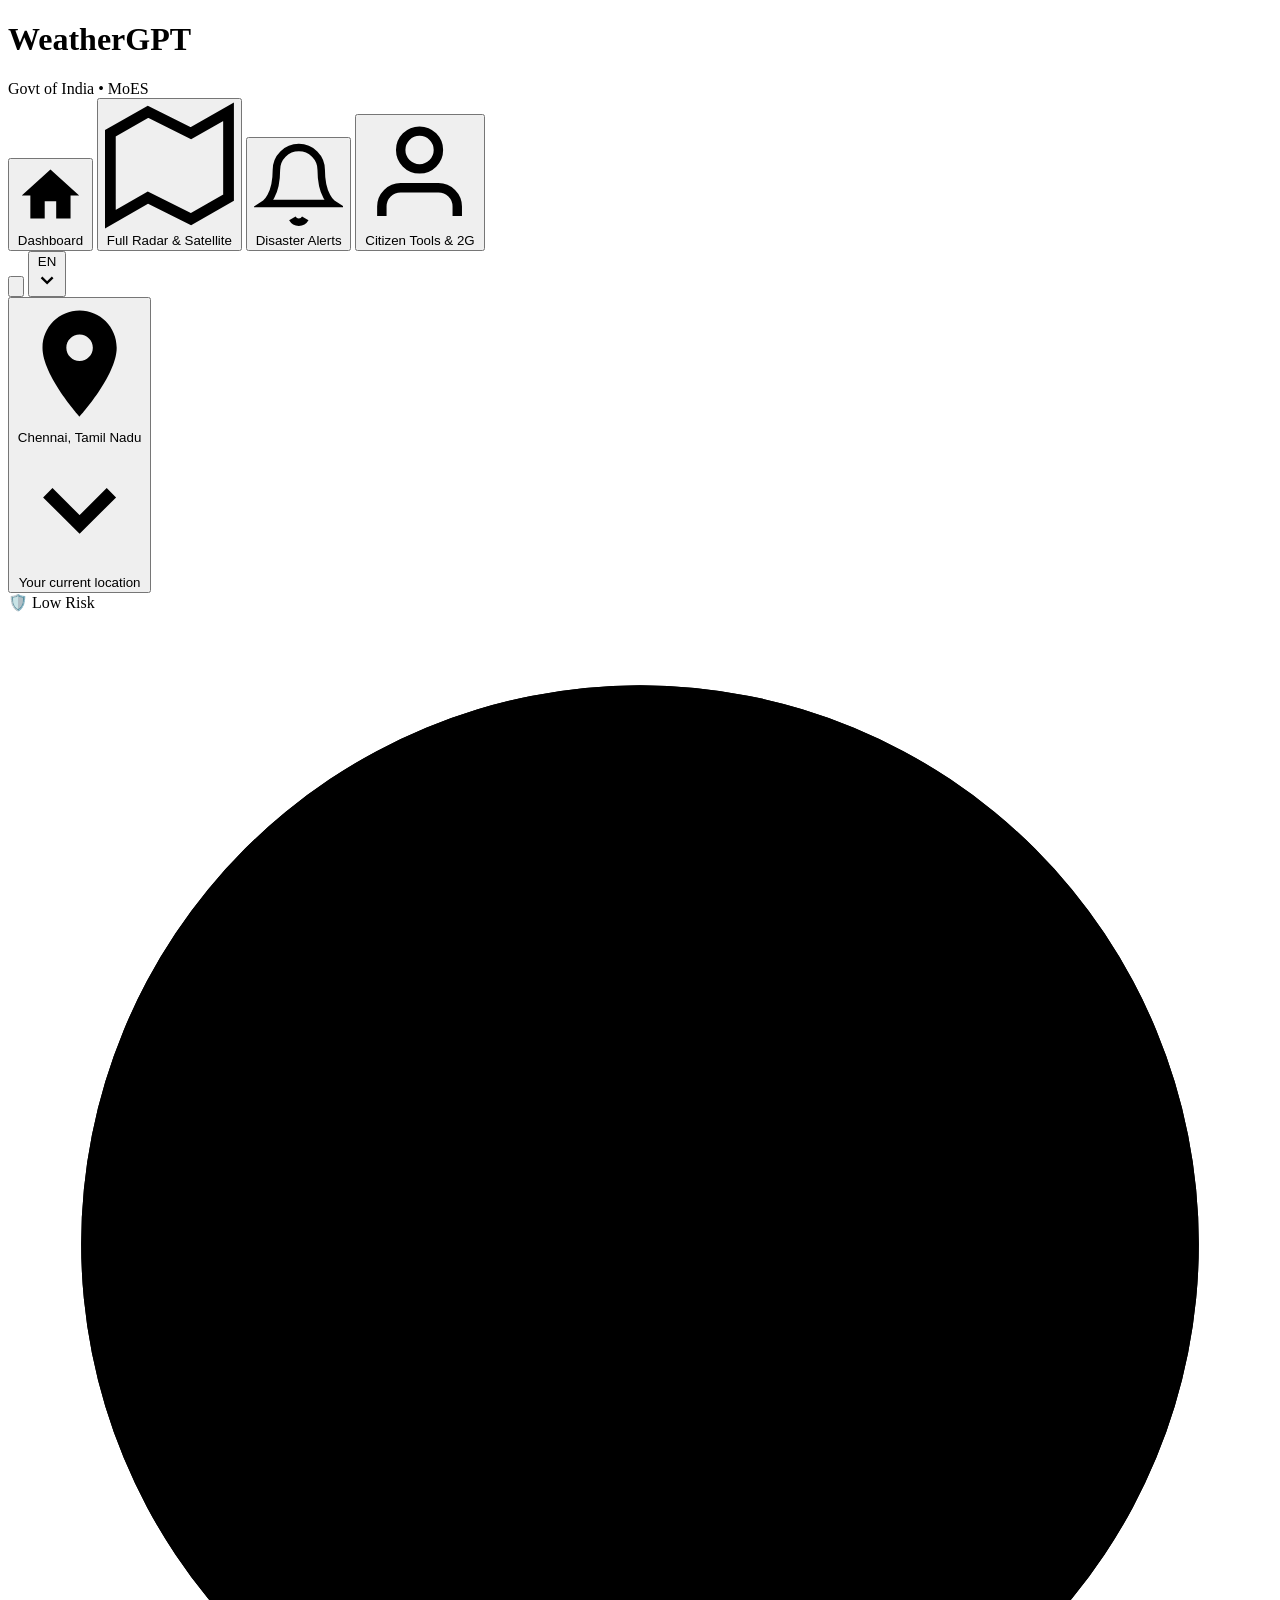
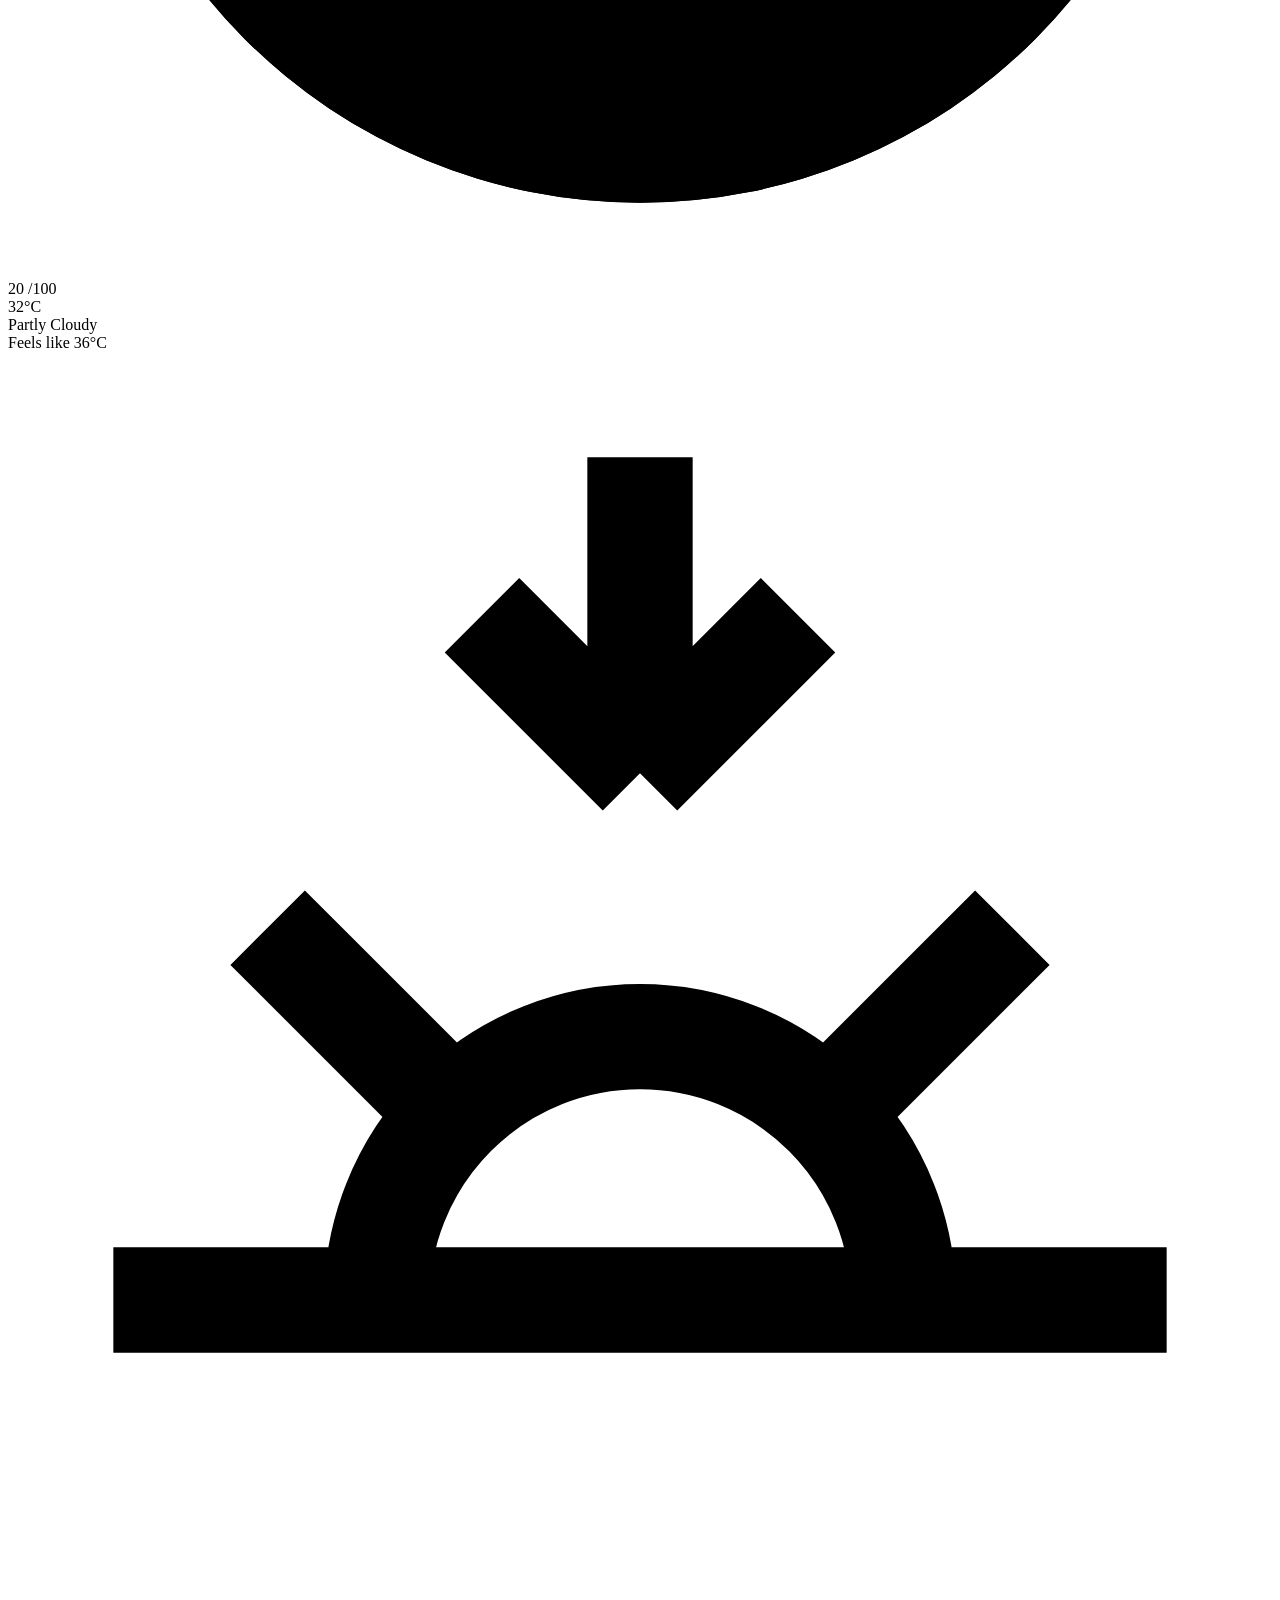
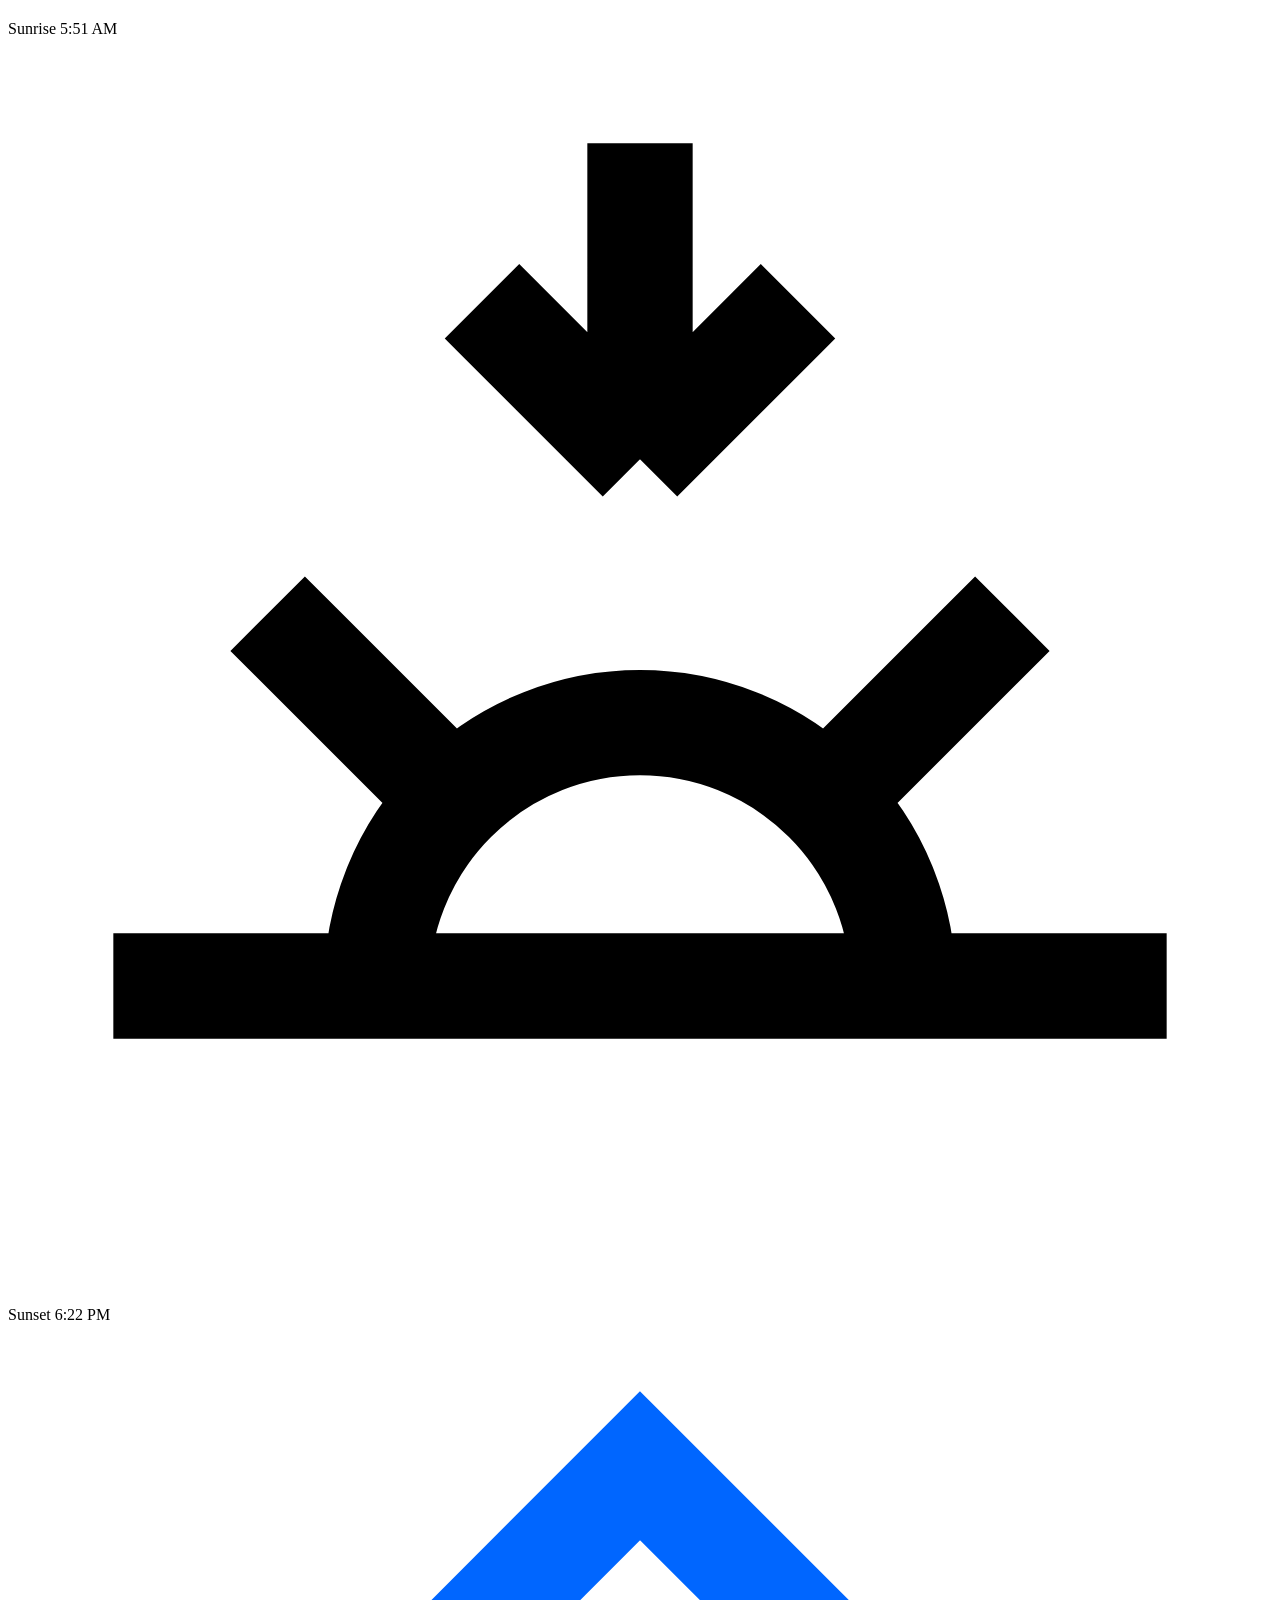
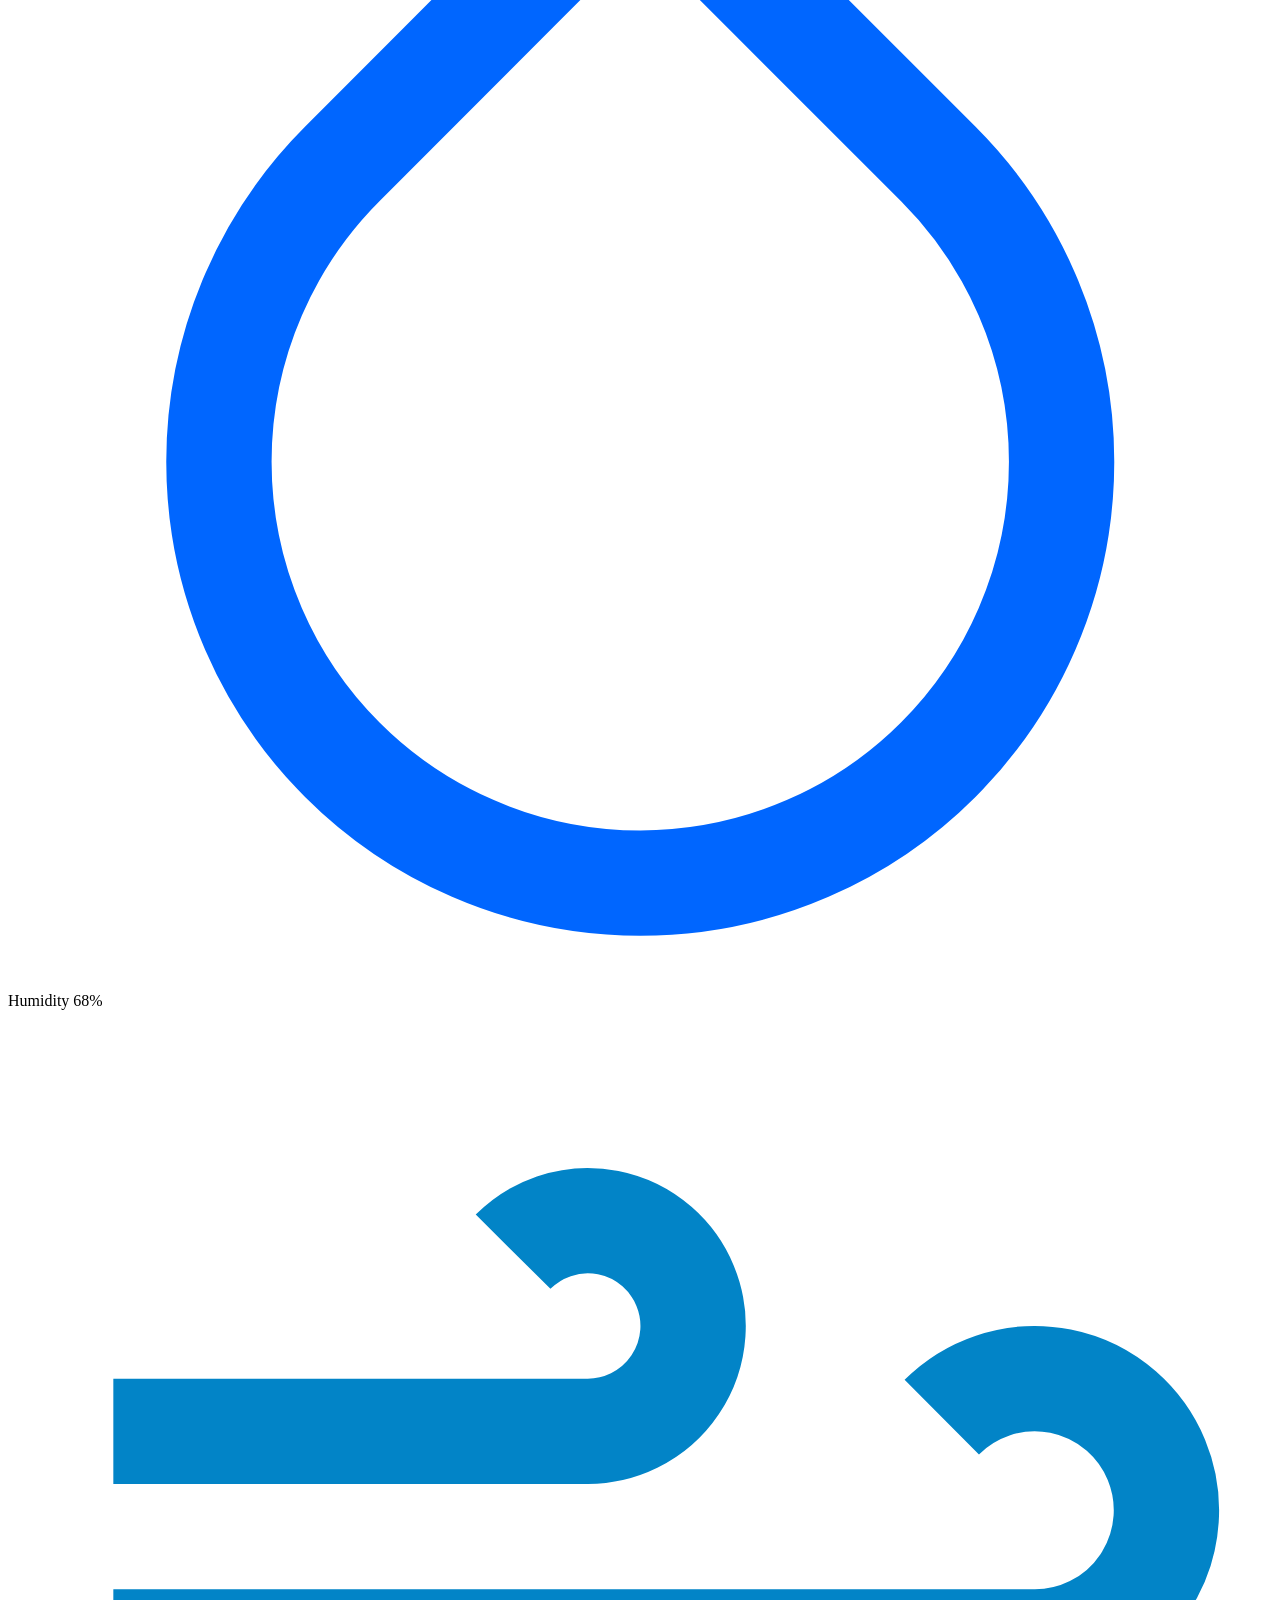
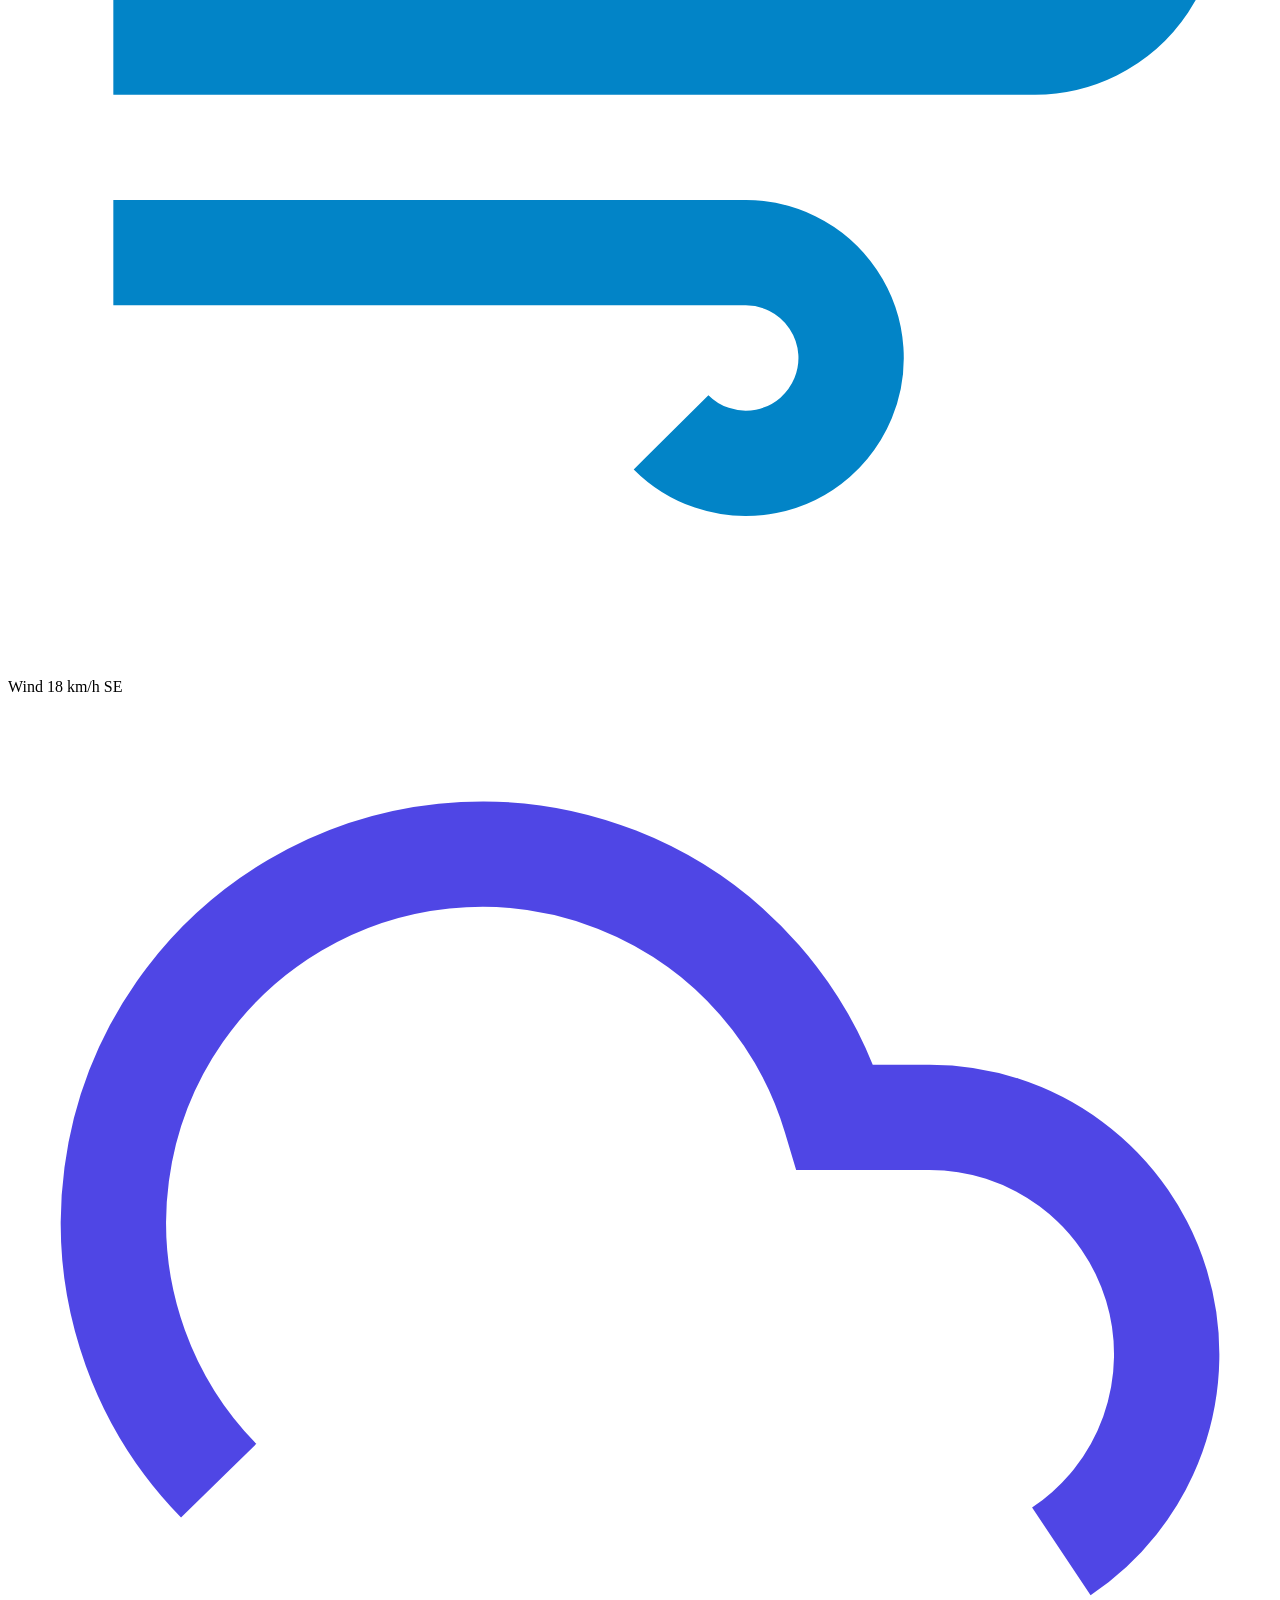
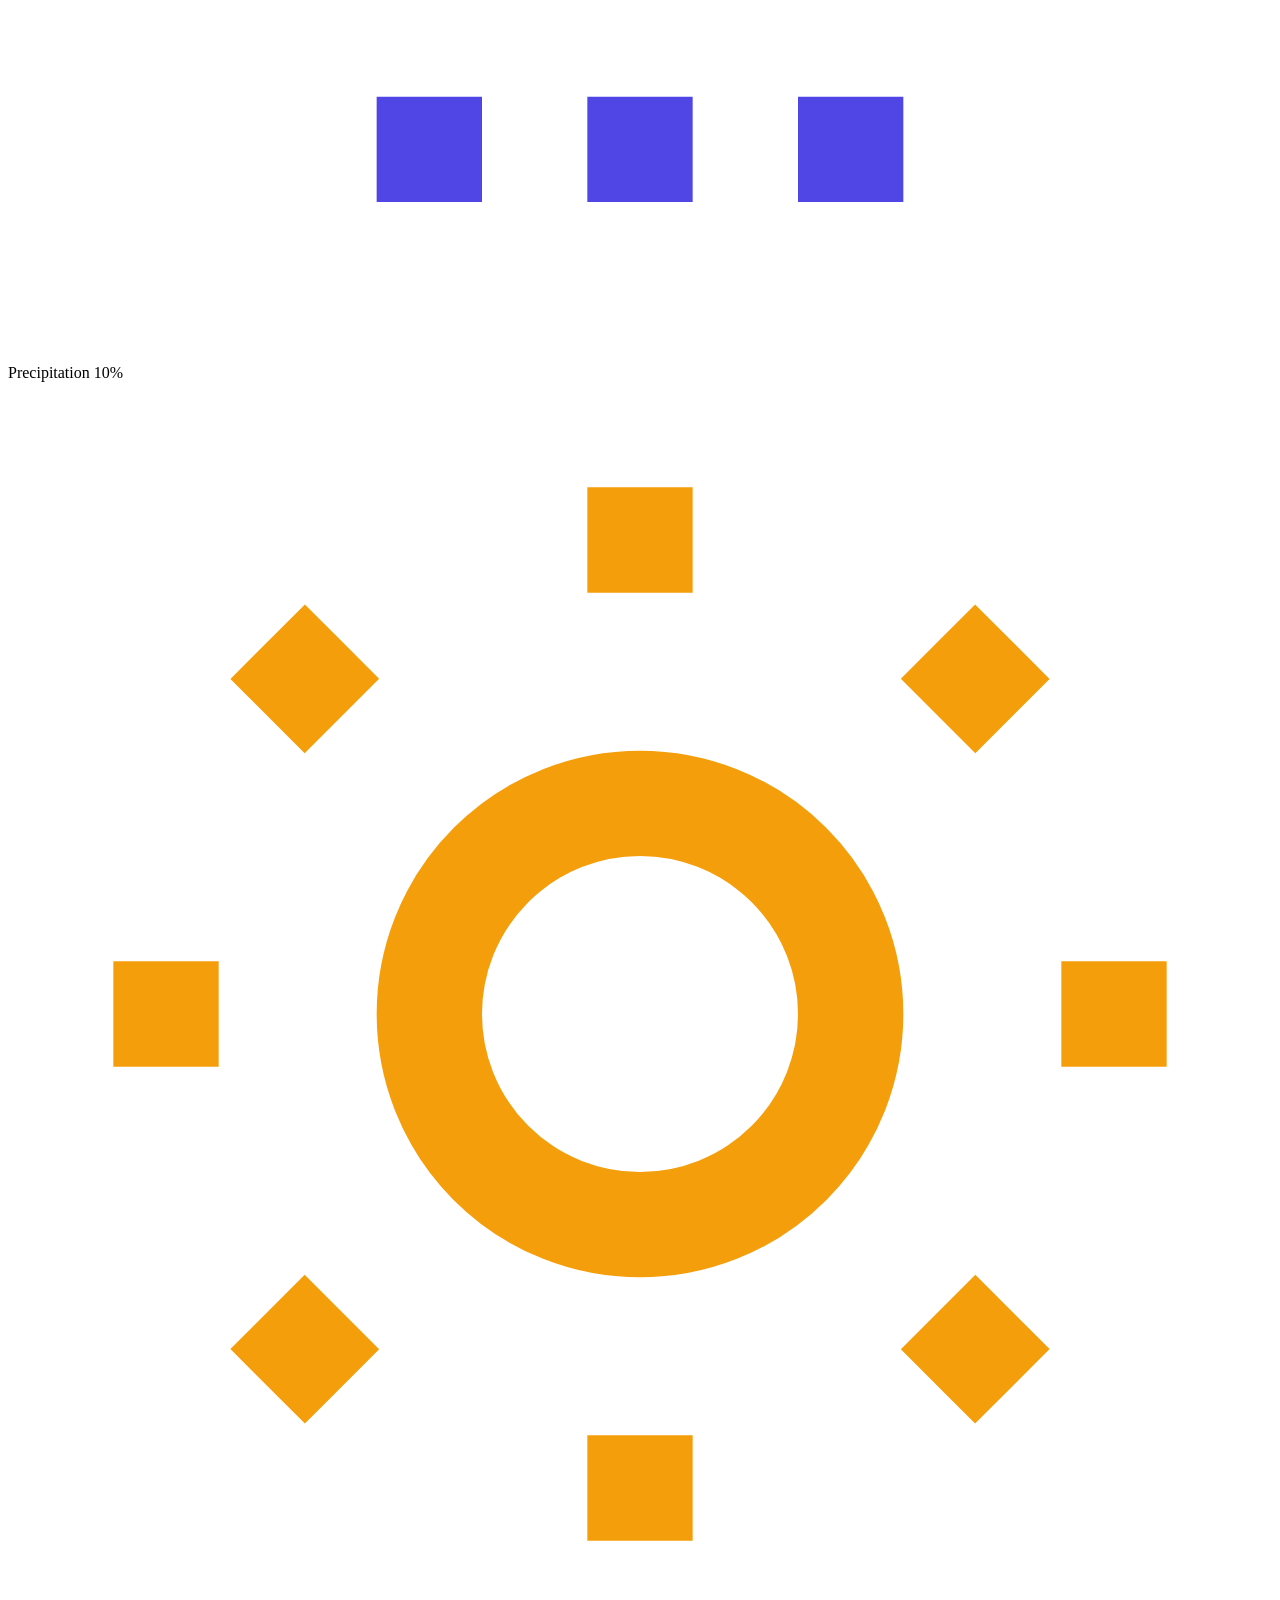
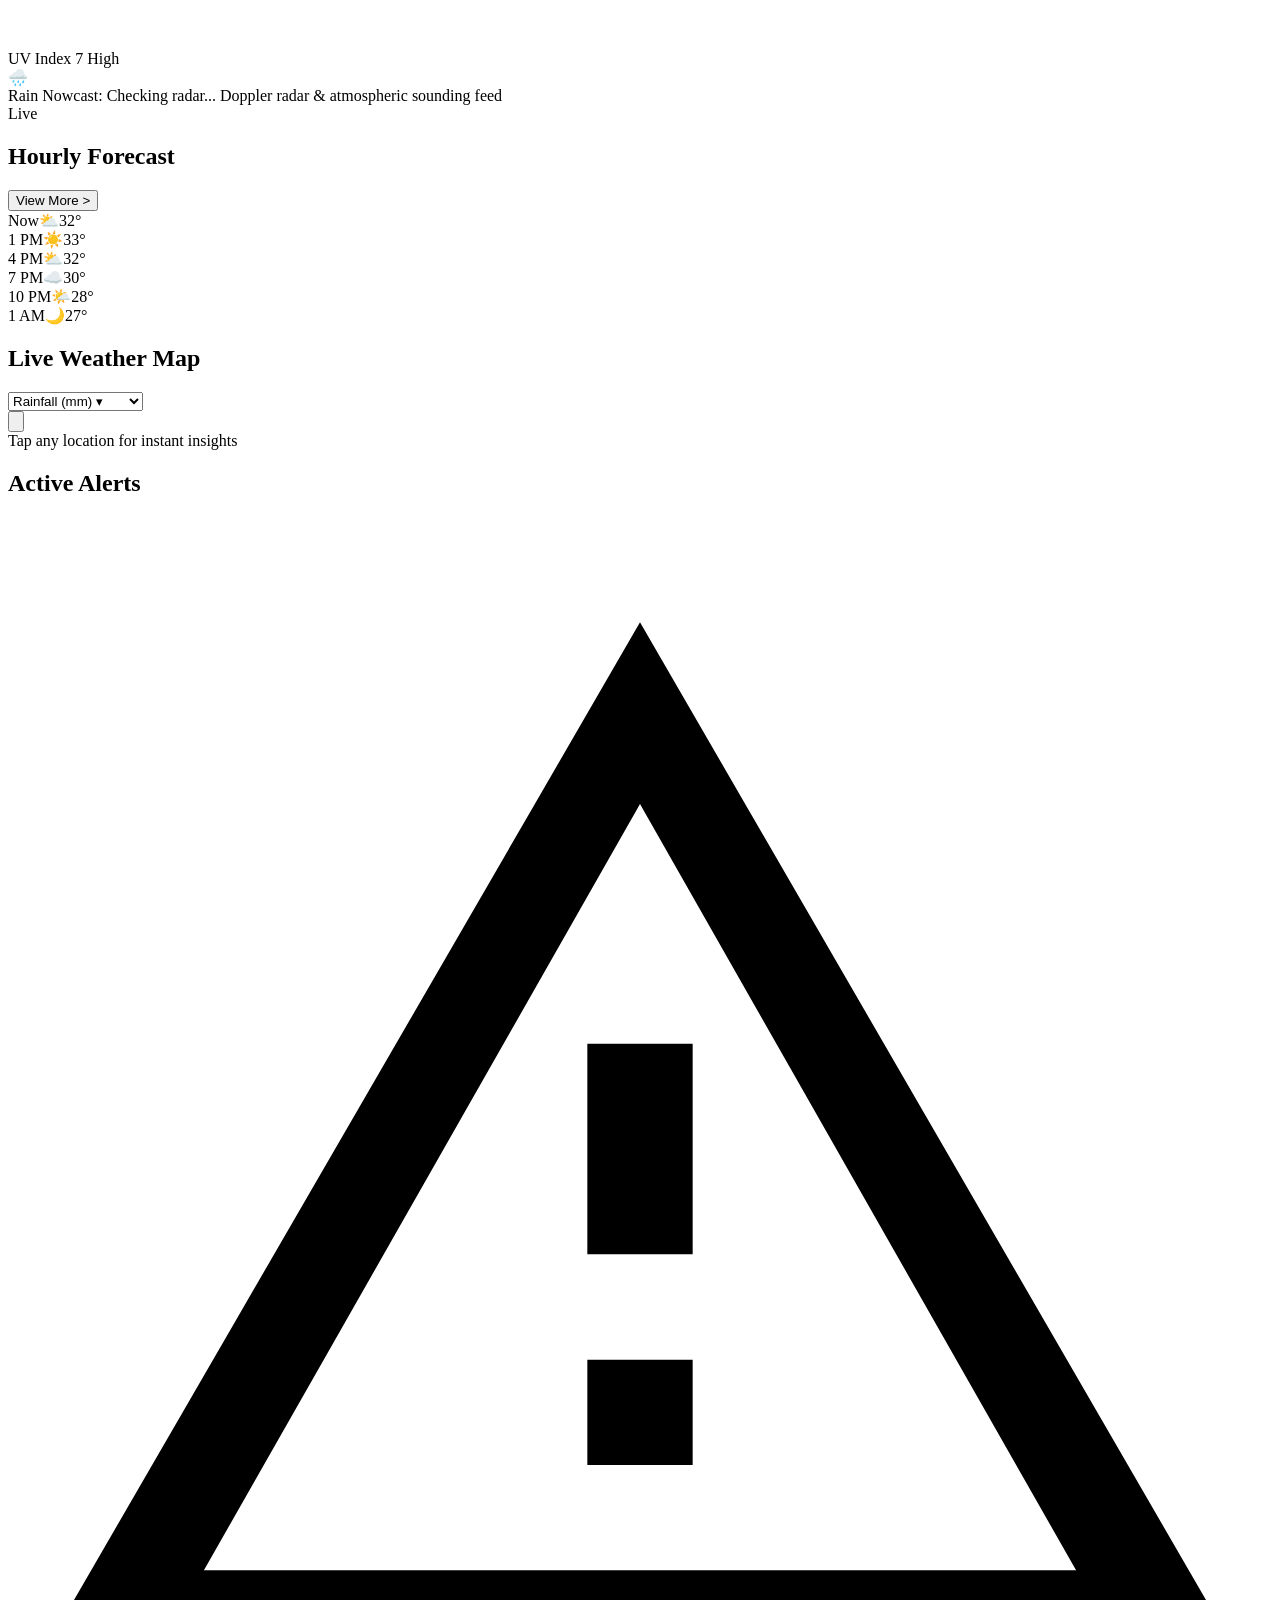
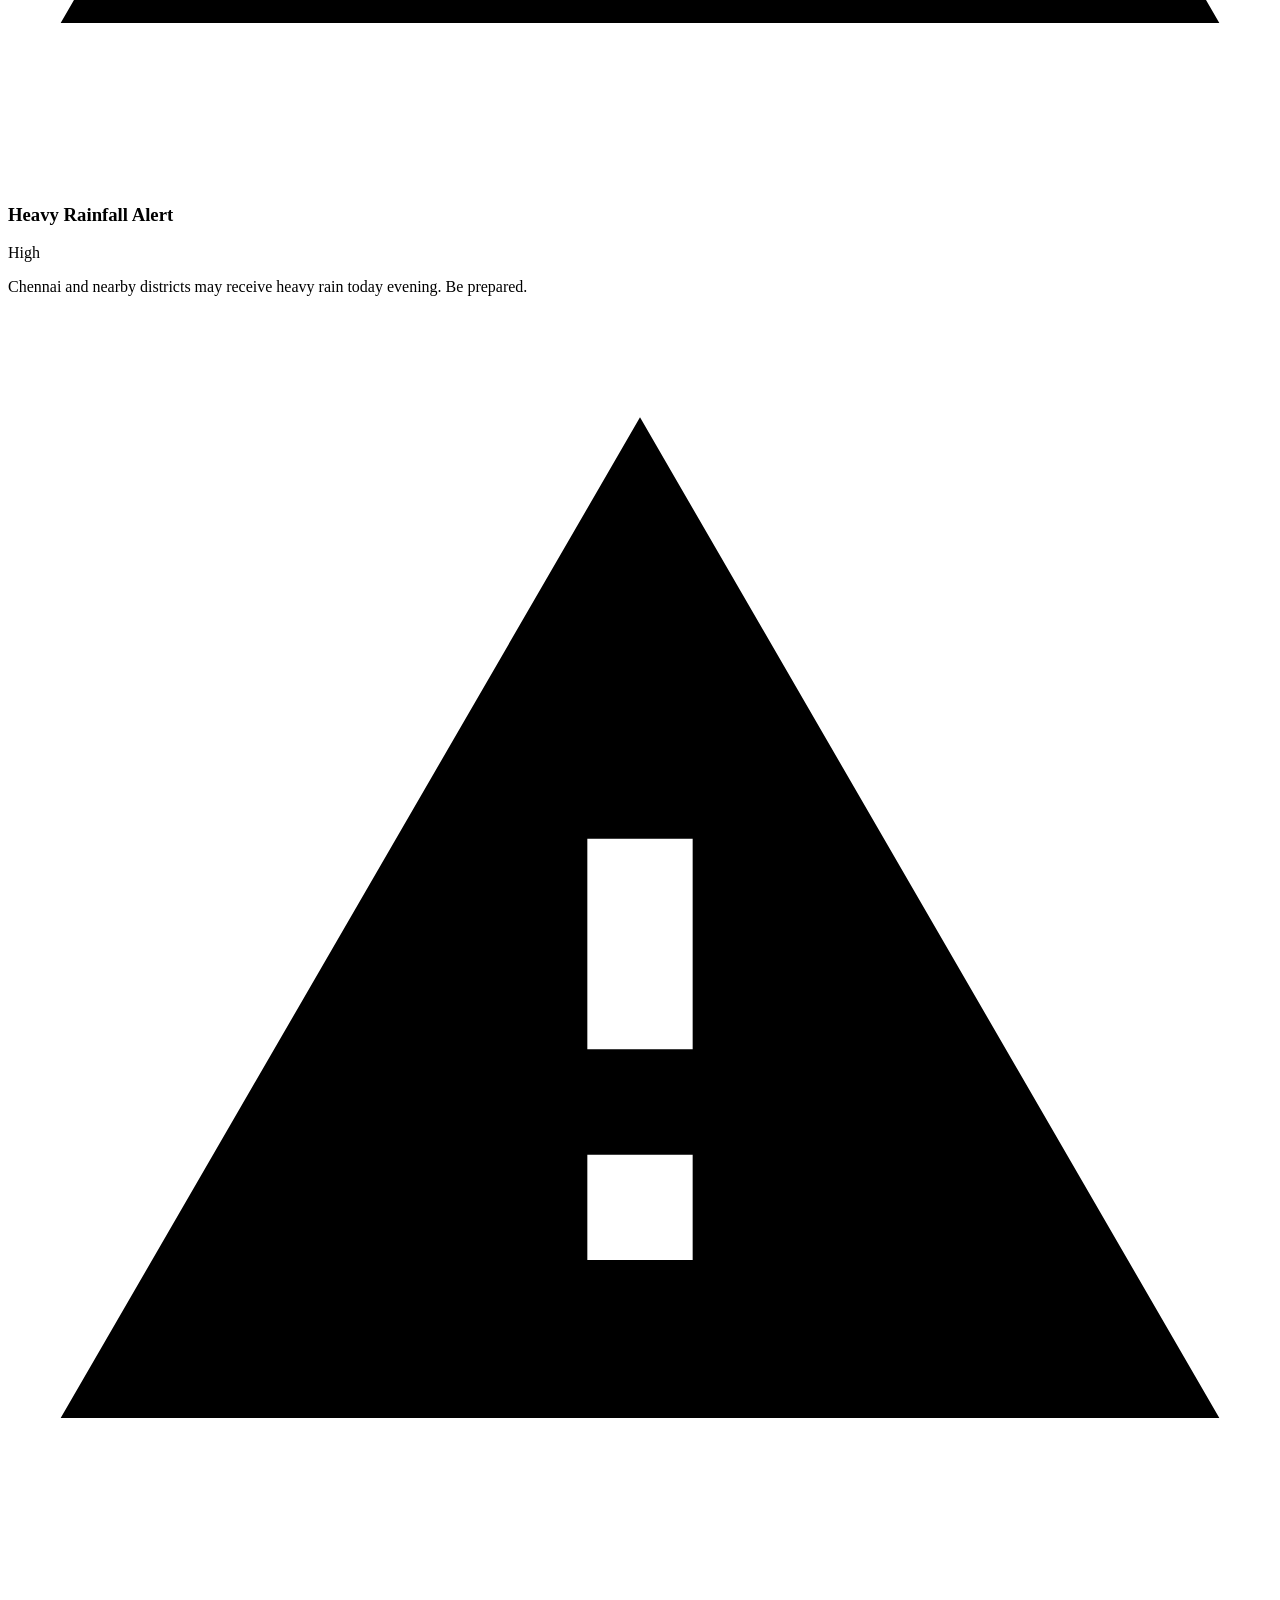
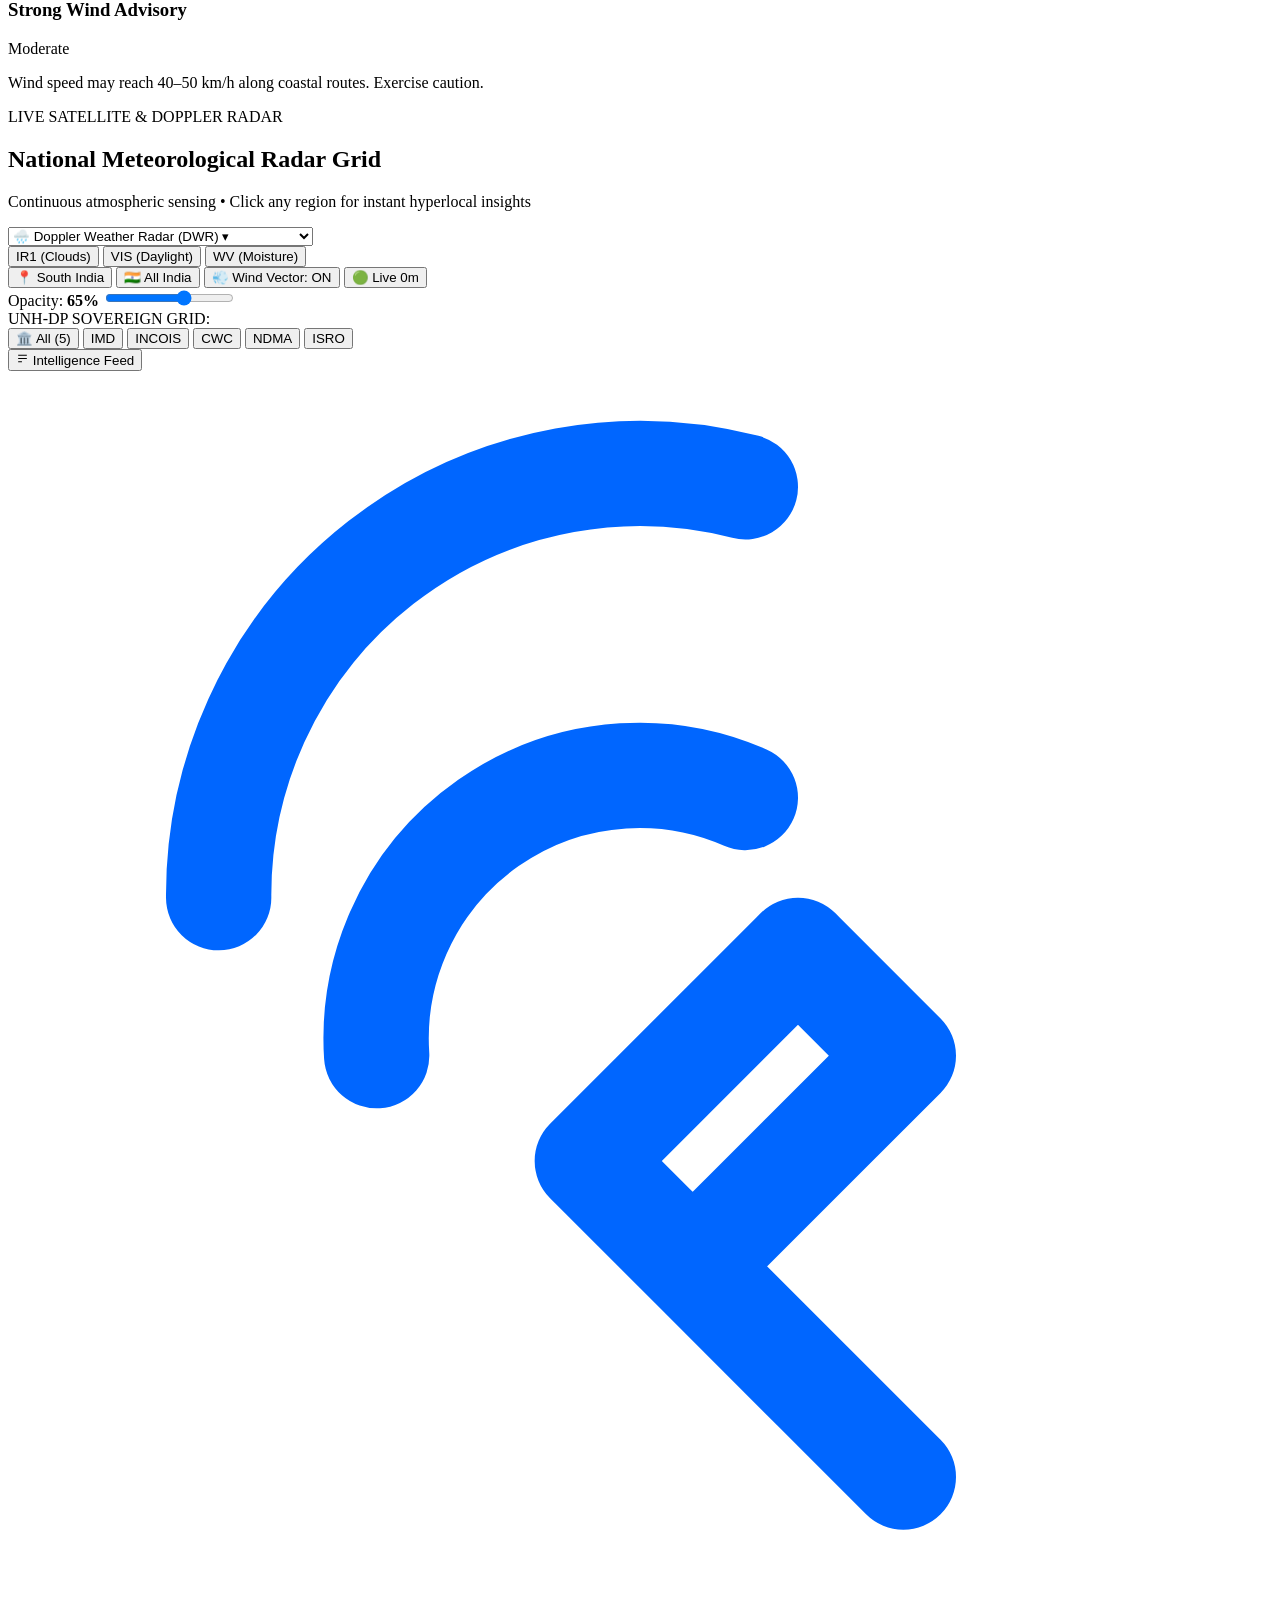
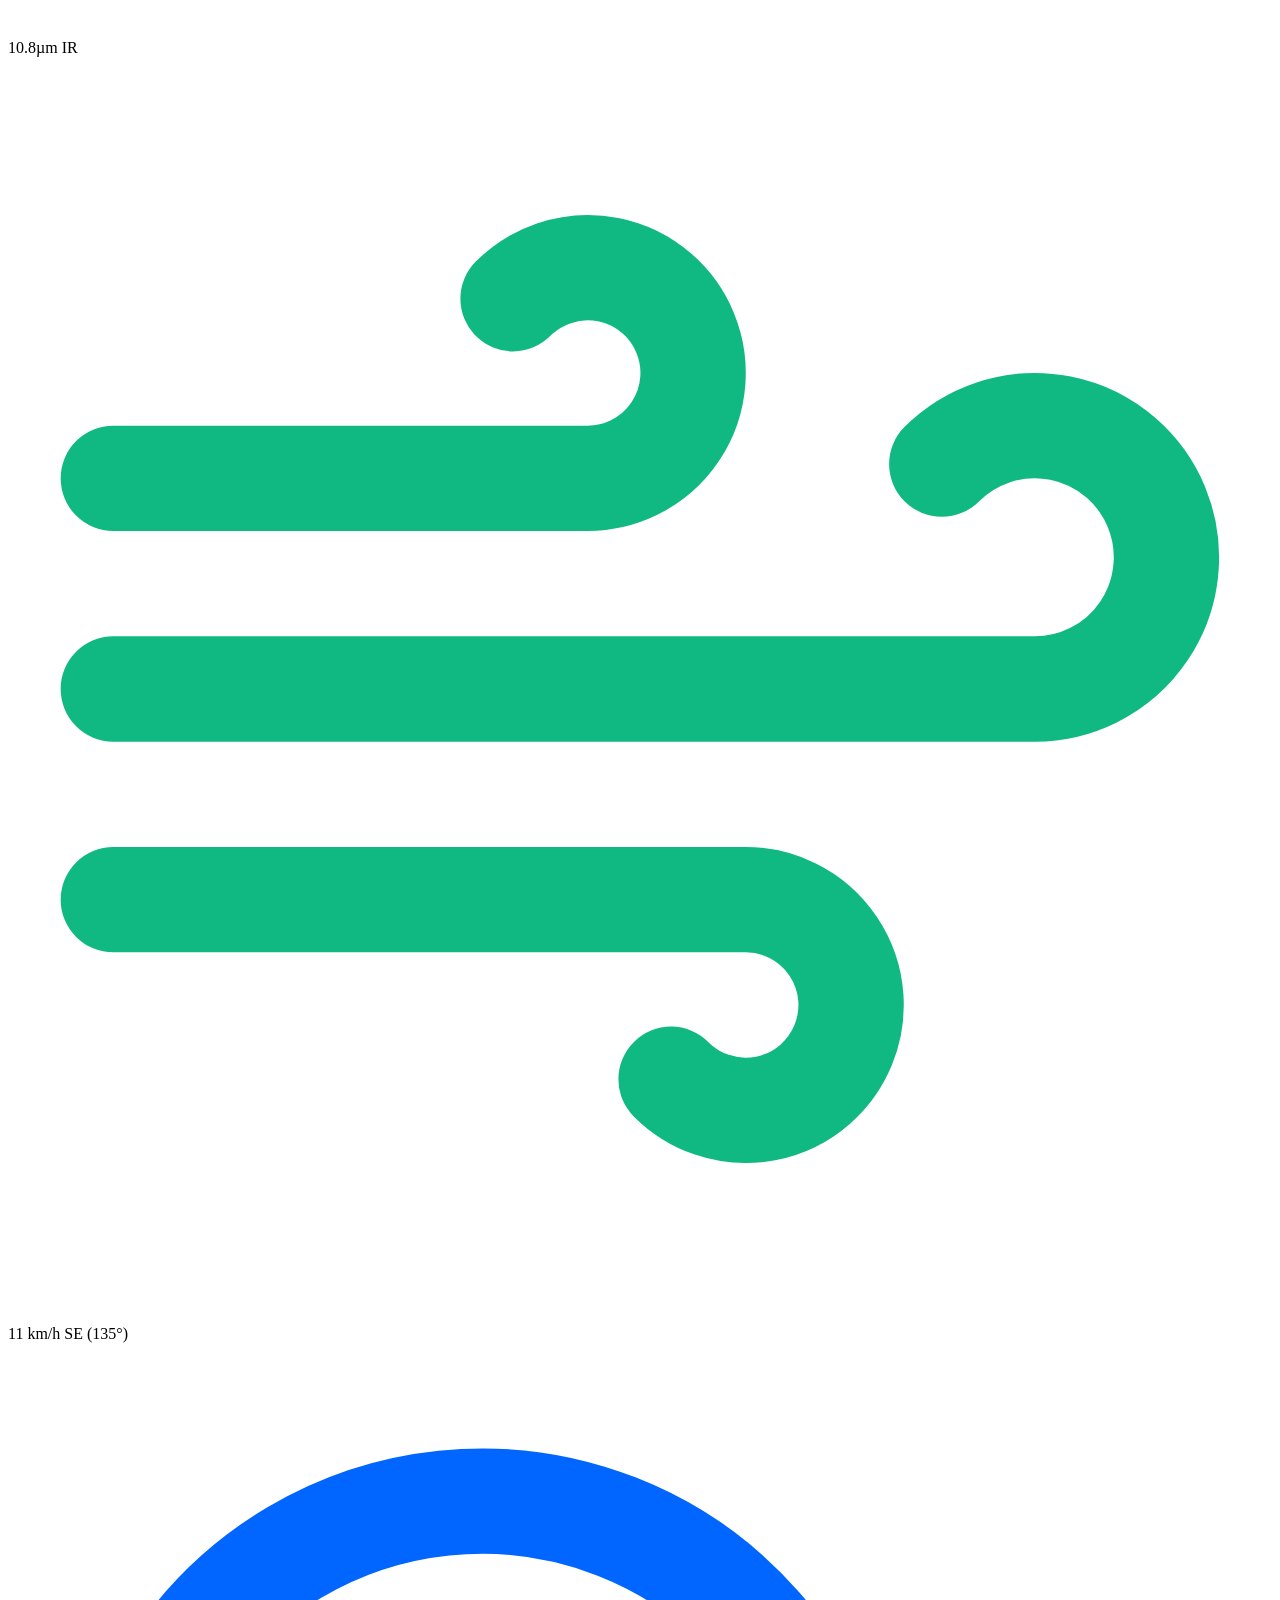
==== commit a302eecb: "feat(ui): add UNH-DP sovereign multi-agency grid strip and intelligence drawer" ====
--- a/frontend/index.html
+++ b/frontend/index.html
@@ -316,6 +316,26 @@
                 </div>
               </div>
 
+              <!-- UNH-DP Unified National Multi-Agency Ingestion Strip -->
+              <div class="unhdp-sync-strip" id="unhdp-sync-strip">
+                <div class="unhdp-title-tag">
+                  <span class="unhdp-live-dot"></span>
+                  <span class="unhdp-tag-text">UNH-DP SOVEREIGN GRID:</span>
+                </div>
+                <div class="unhdp-agency-pills" role="radiogroup" aria-label="Select Sovereign Agency Filter">
+                  <button class="unhdp-agency-pill active" data-agency="all" title="All Sovereign Authorities Synced">🏛️ All (5)</button>
+                  <button class="unhdp-agency-pill" data-agency="imd" title="India Meteorological Department">IMD</button>
+                  <button class="unhdp-agency-pill" data-agency="incois" title="INCOIS Ocean Buoys">INCOIS</button>
+                  <button class="unhdp-agency-pill" data-agency="cwc" title="Central Water Commission River Gauges">CWC</button>
+                  <button class="unhdp-agency-pill" data-agency="ndma" title="NDMA SACHET Disaster Alerts">NDMA</button>
+                  <button class="unhdp-agency-pill" data-agency="isro" title="ISRO INSAT-3DS Radiance">ISRO</button>
+                </div>
+                <button class="unhdp-drawer-trigger-btn" id="btn-toggle-unhdp-drawer" title="Open National Intelligence Drawer">
+                  <svg viewBox="0 0 24 24" fill="none" stroke="currentColor" stroke-width="2" style="width:13px;height:13px;"><path d="M4 6h16M4 12h16M4 18h7"/></svg>
+                  <span>Intelligence Feed</span>
+                </button>
+              </div>
+
               <!-- Desktop Map Container -->
               <div class="desktop-map-viewport">
                 <div id="desktop-live-map" class="desktop-live-map" aria-label="Desktop Live Weather Map"></div>
@@ -831,6 +851,29 @@
     </div>
   </div>
 
+  <!-- UNH-DP Slide-out National Intelligence Drawer -->
+  <div class="unhdp-drawer-backdrop hidden" id="unhdp-drawer-backdrop"></div>
+  <aside class="unhdp-intelligence-drawer hidden" id="unhdp-intelligence-drawer" aria-label="National Hydro-Meteorological Intelligence Drawer">
+    <div class="unhdp-drawer-header">
+      <div class="unhdp-drawer-title-group">
+        <span class="unhdp-drawer-badge">SOVEREIGN UNH-DP FEED</span>
+        <h3 class="unhdp-drawer-heading">National Hydro-Meteorological Intelligence</h3>
+        <p class="unhdp-drawer-sub">Unified multi-agency telemetry from IMD, INCOIS, CWC, NDMA &amp; ISRO</p>
+      </div>
+      <button class="unhdp-drawer-close-btn" id="btn-close-unhdp-drawer" aria-label="Close Drawer">&times;</button>
+    </div>
+
+    <!-- Live Multi-Agency Sync Status Indicator Pills -->
+    <div class="unhdp-agency-sync-cards" id="unhdp-agency-sync-cards">
+      <!-- Injected via JavaScript -->
+    </div>
+
+    <!-- Scrollable Unified National Bulletins Container -->
+    <div class="unhdp-feed-container" id="unhdp-feed-container">
+      <div class="unhdp-loading-shimmer">Synchronizing sovereign agency streams...</div>
+    </div>
+  </aside>
+
   <!-- Leaflet Map JS (Local Self-Contained) -->
   <script src="/leaflet.js"></script>
   <!-- Core Application Logic -->
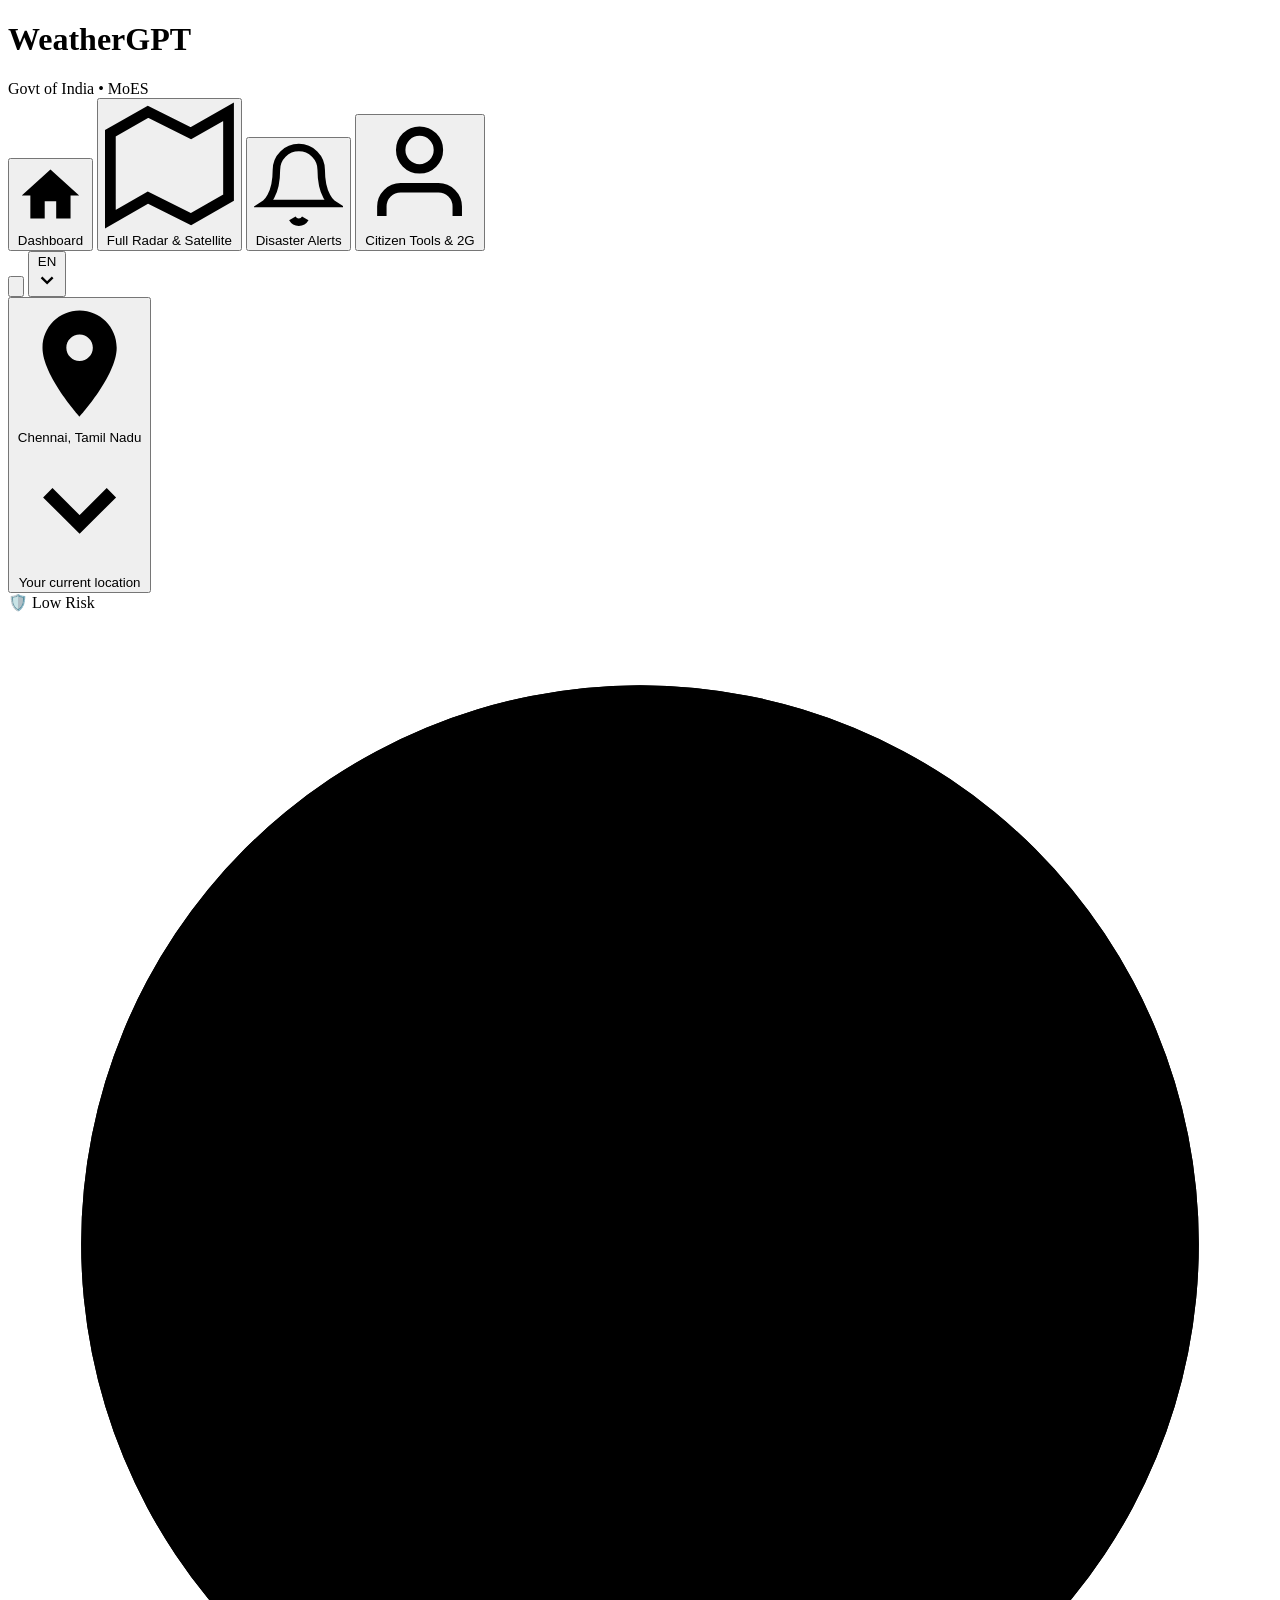
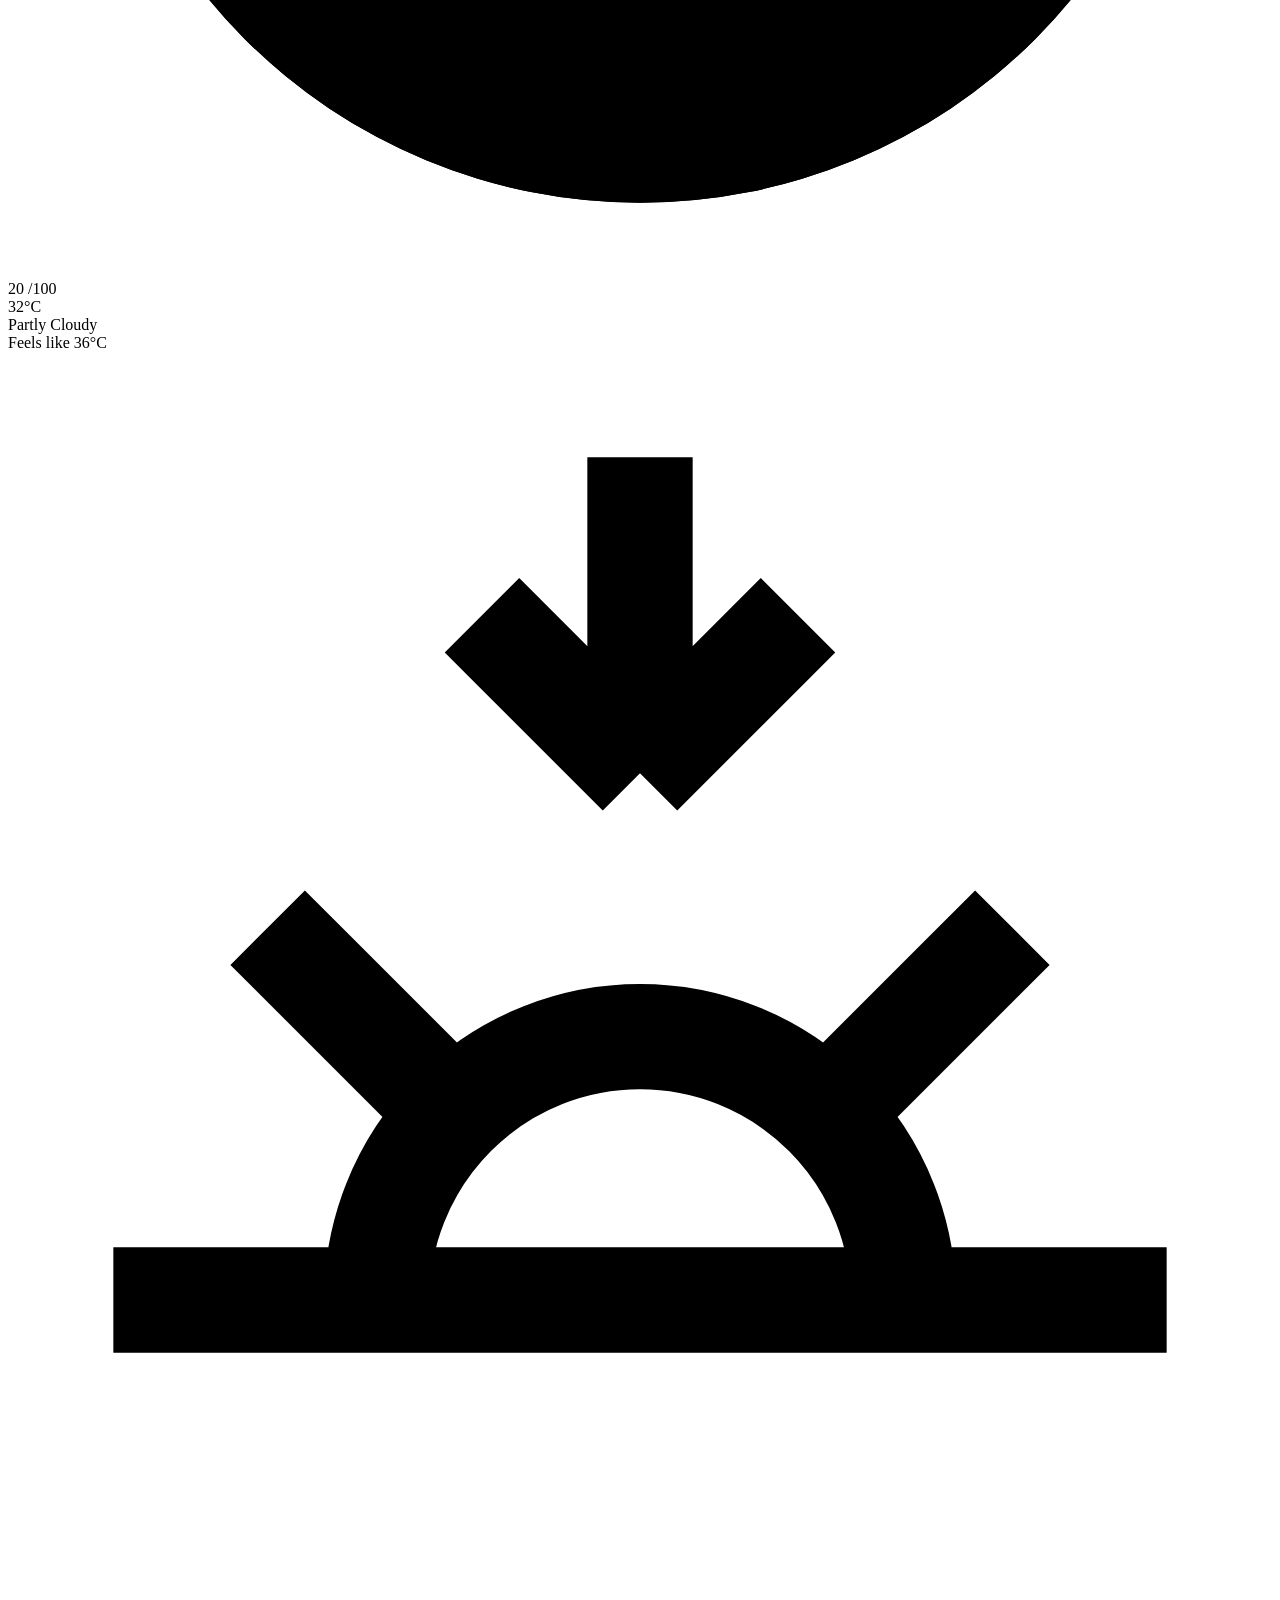
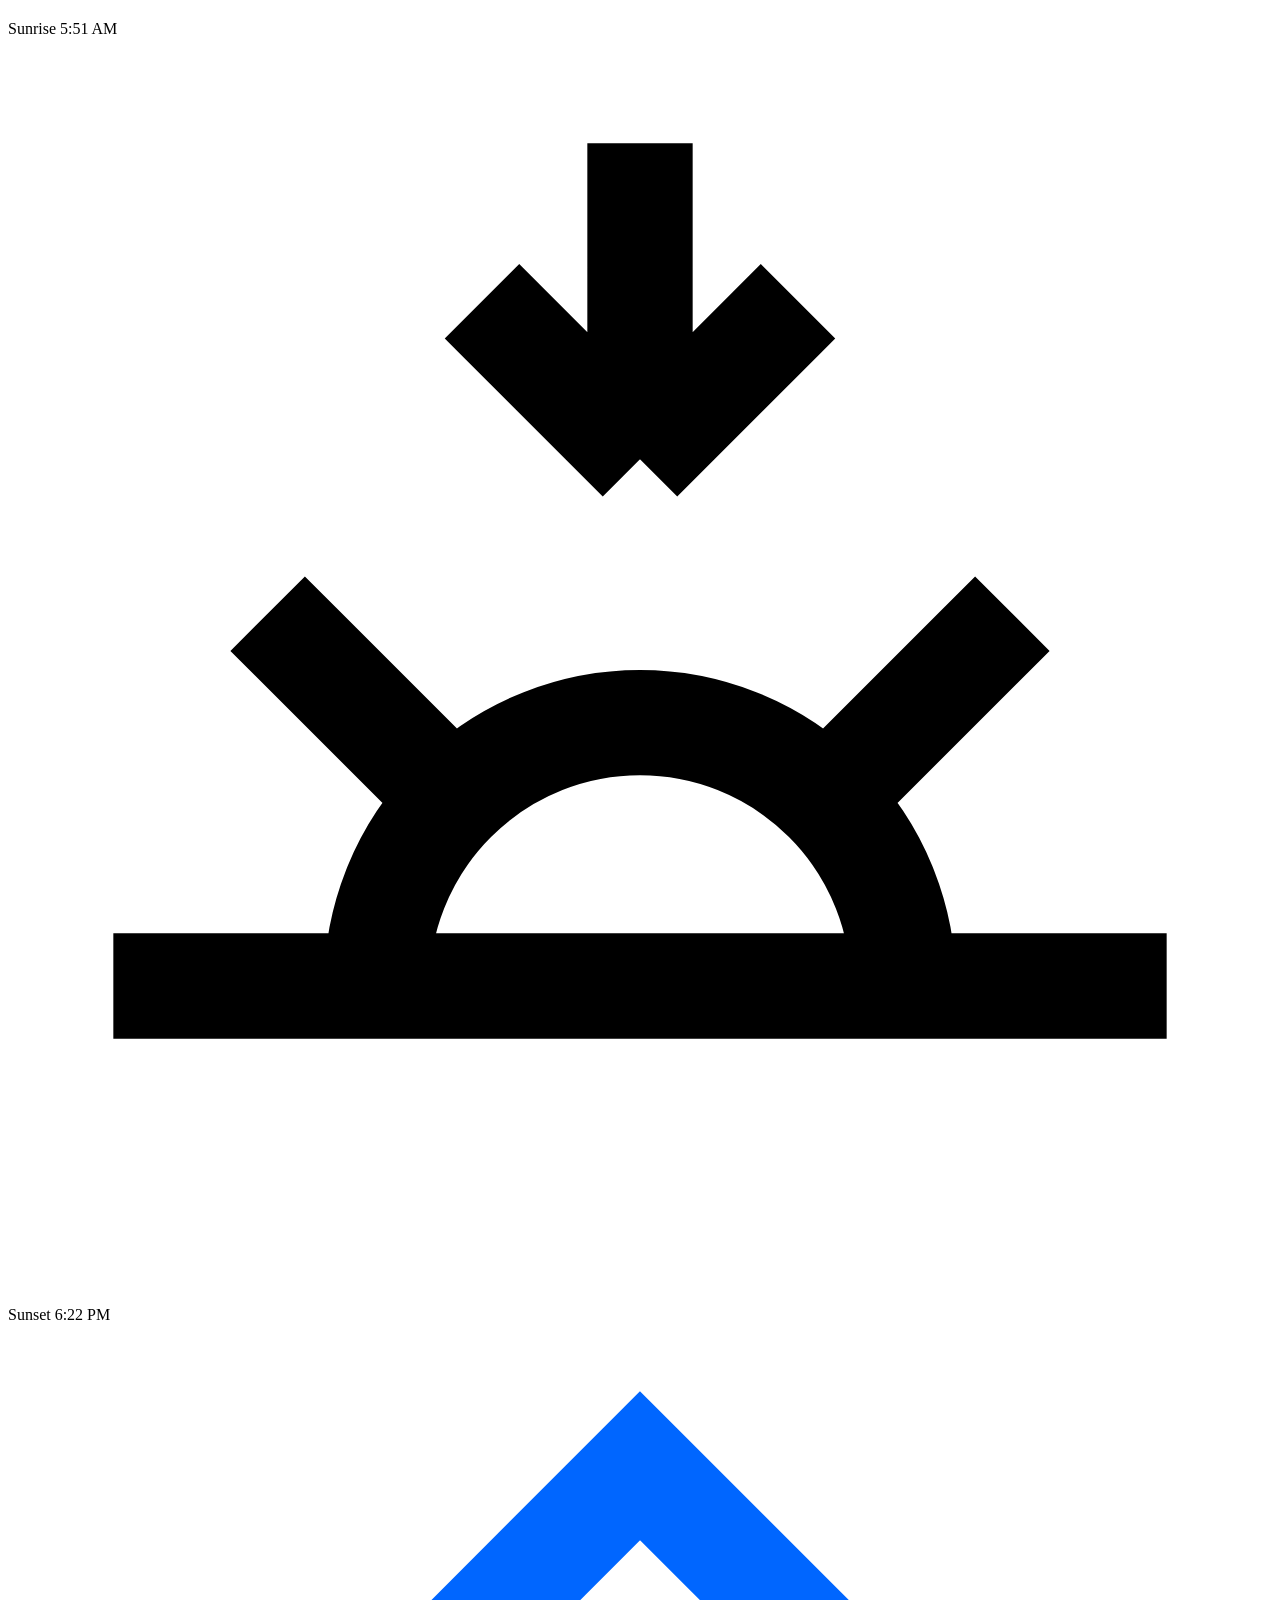
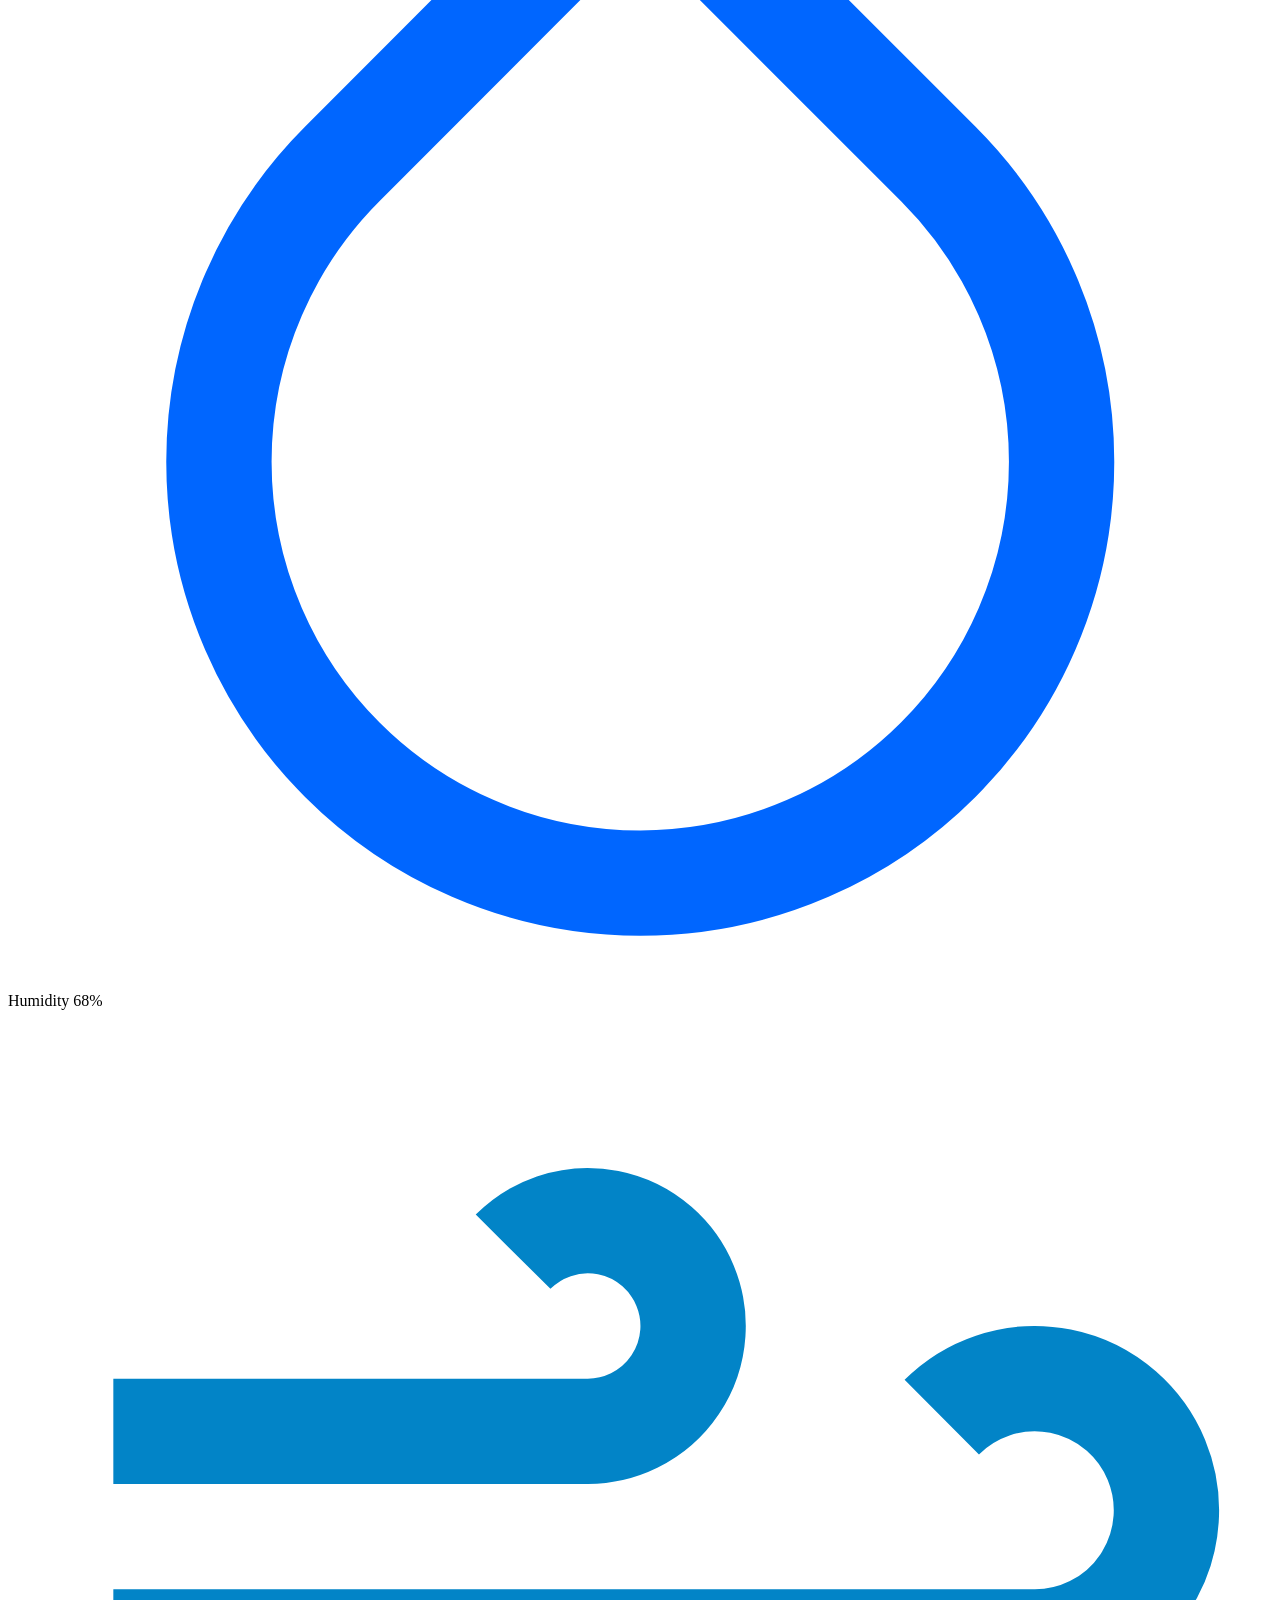
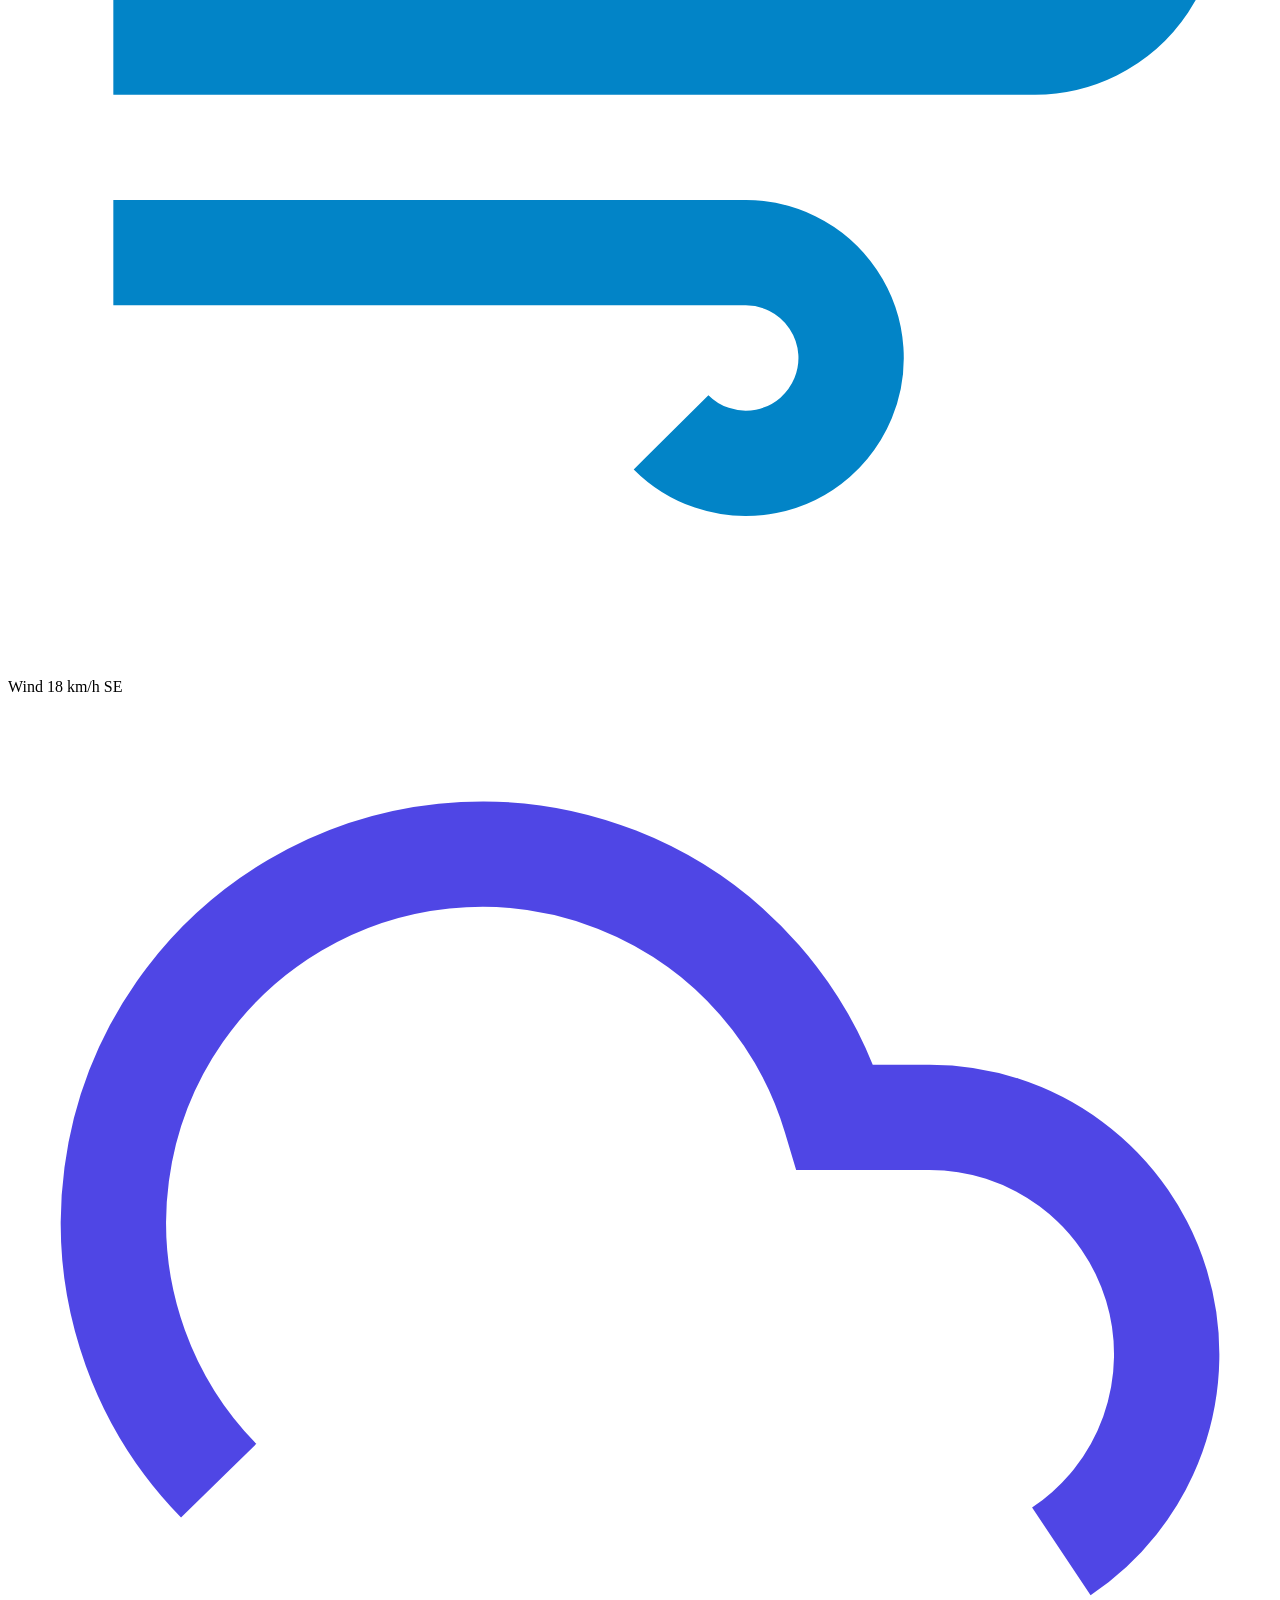
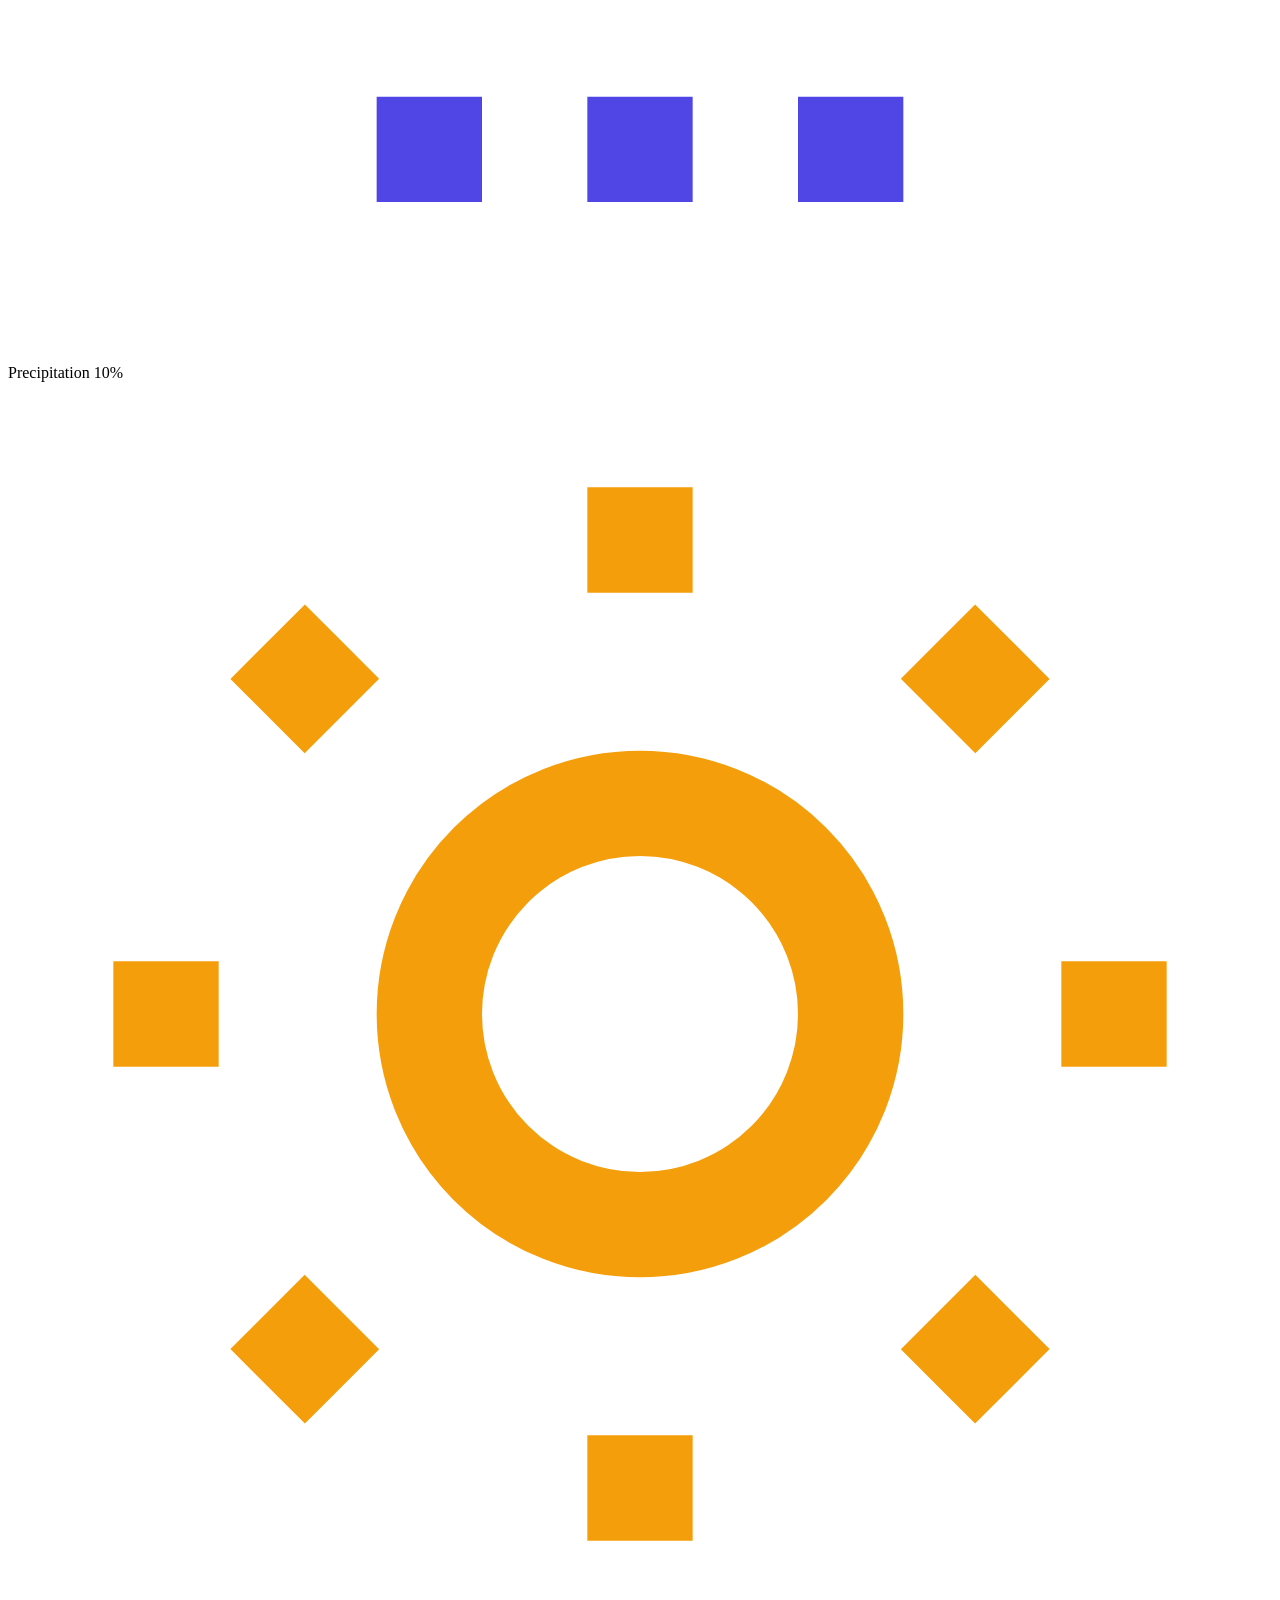
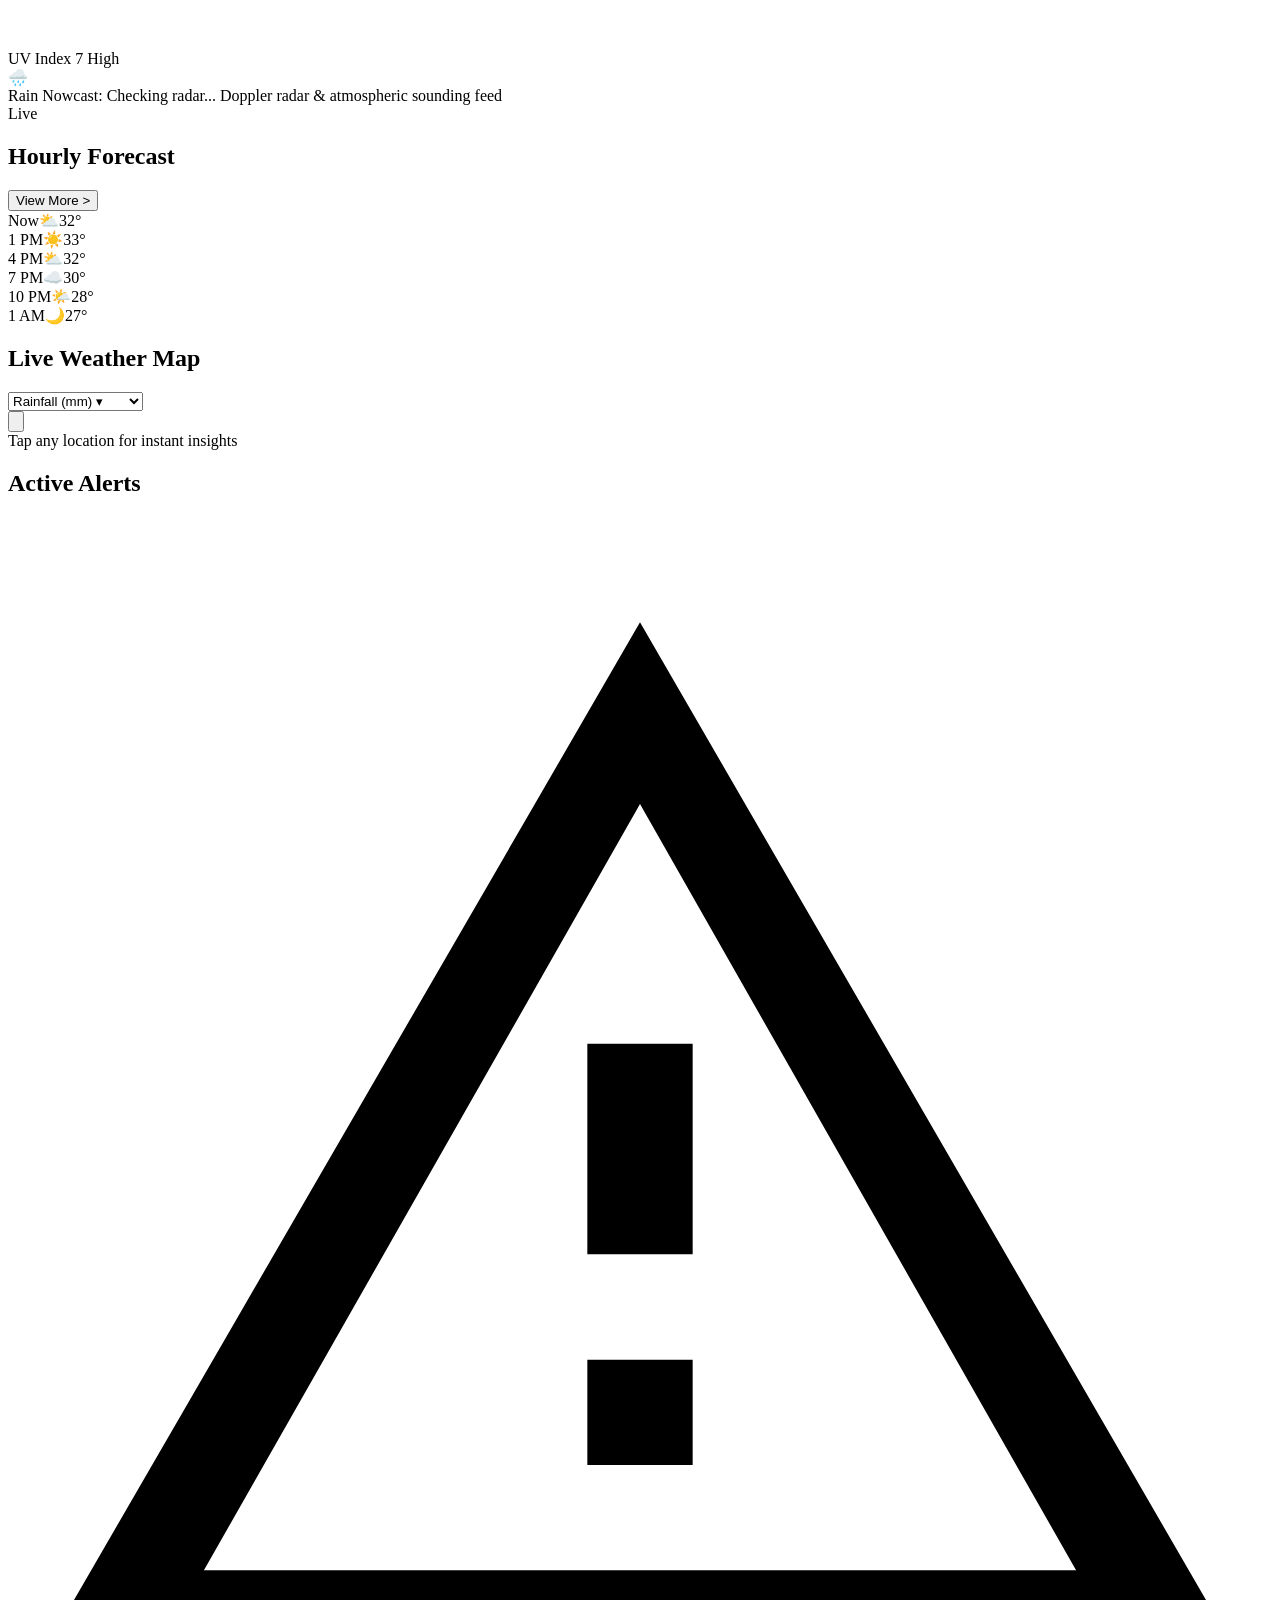
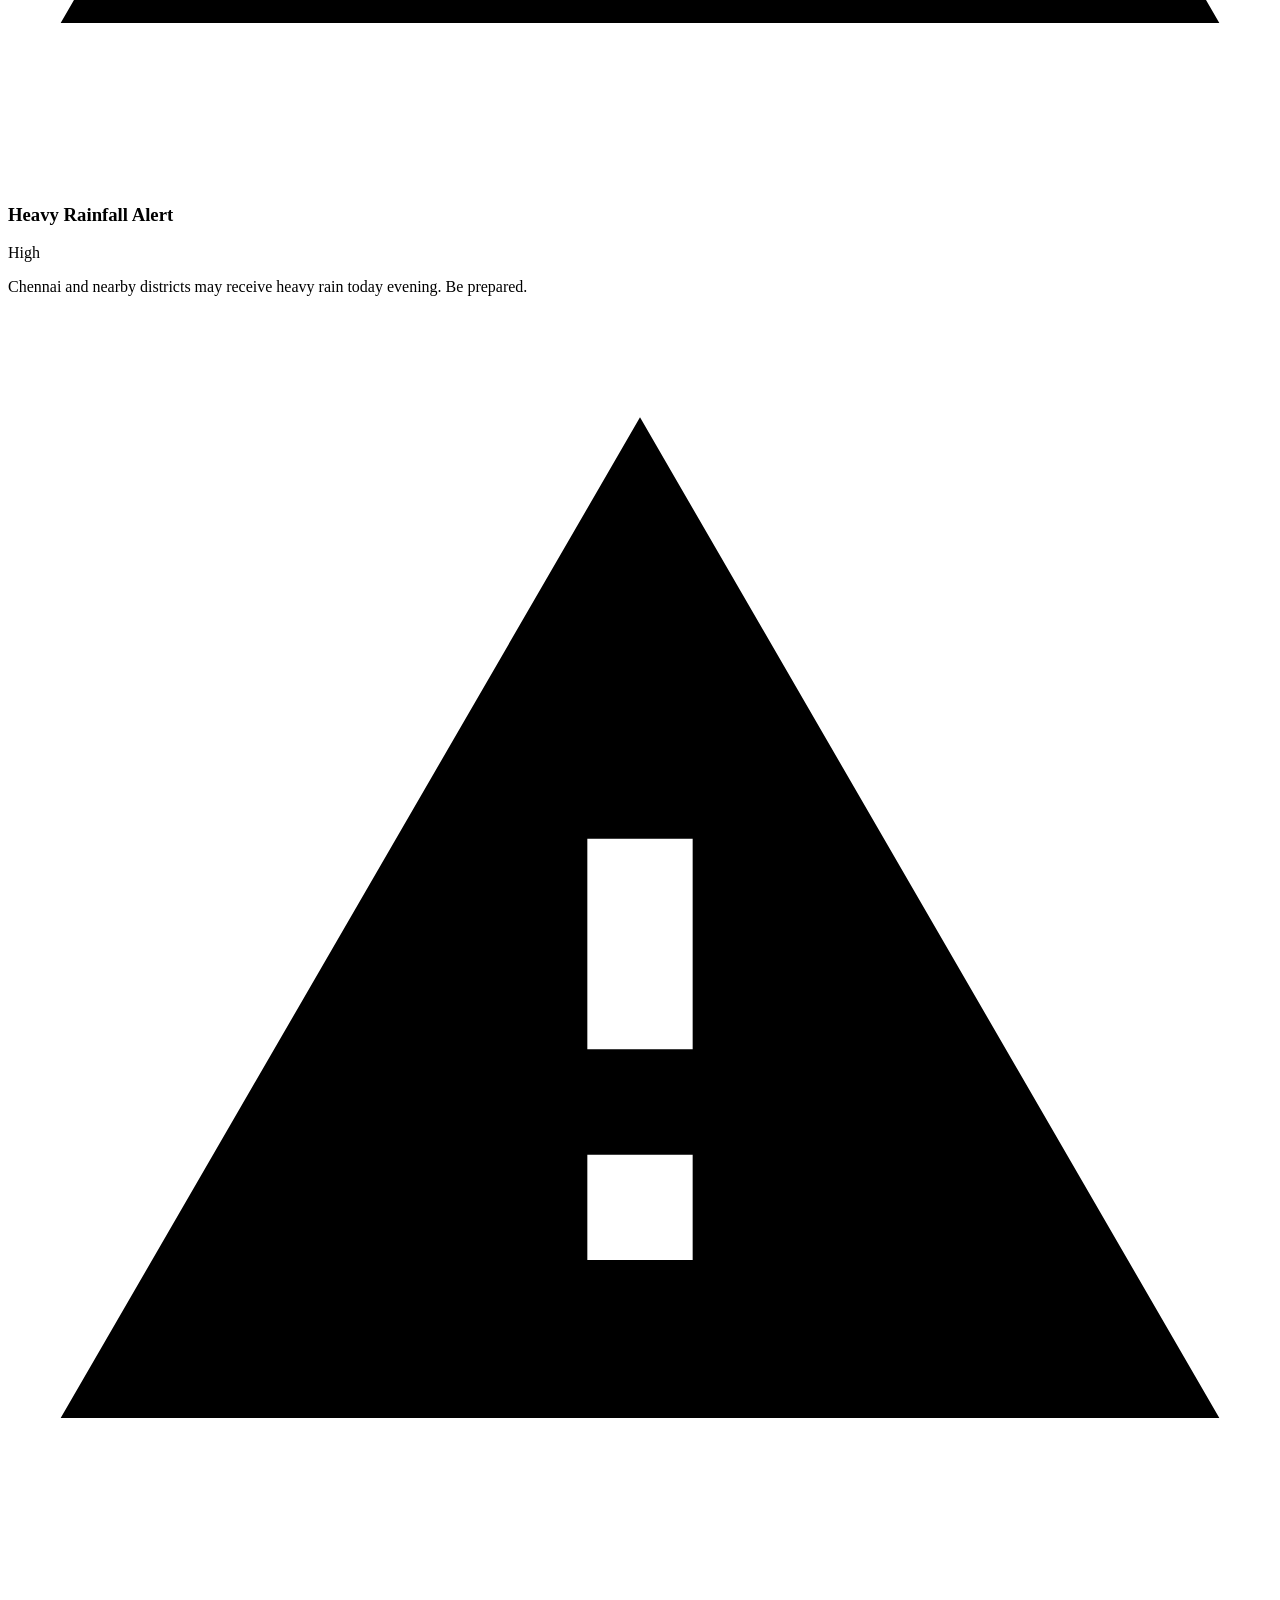
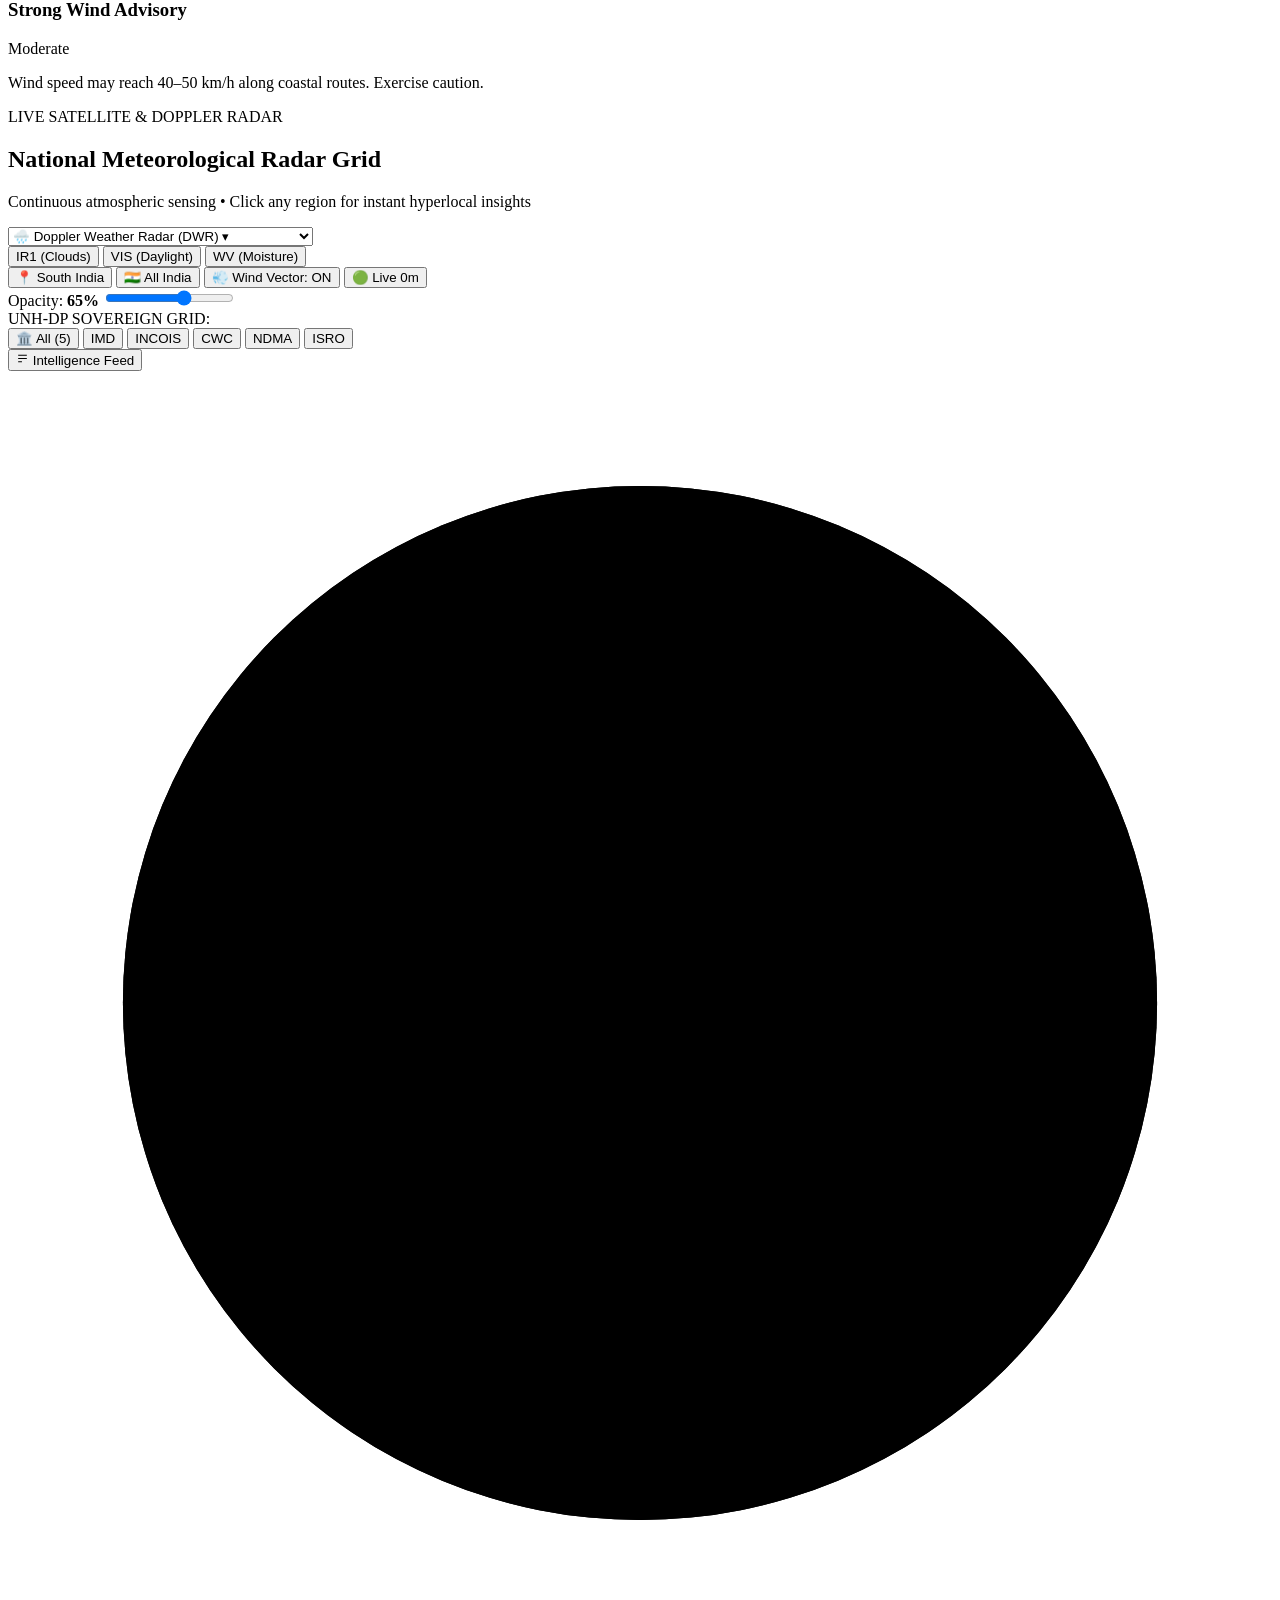
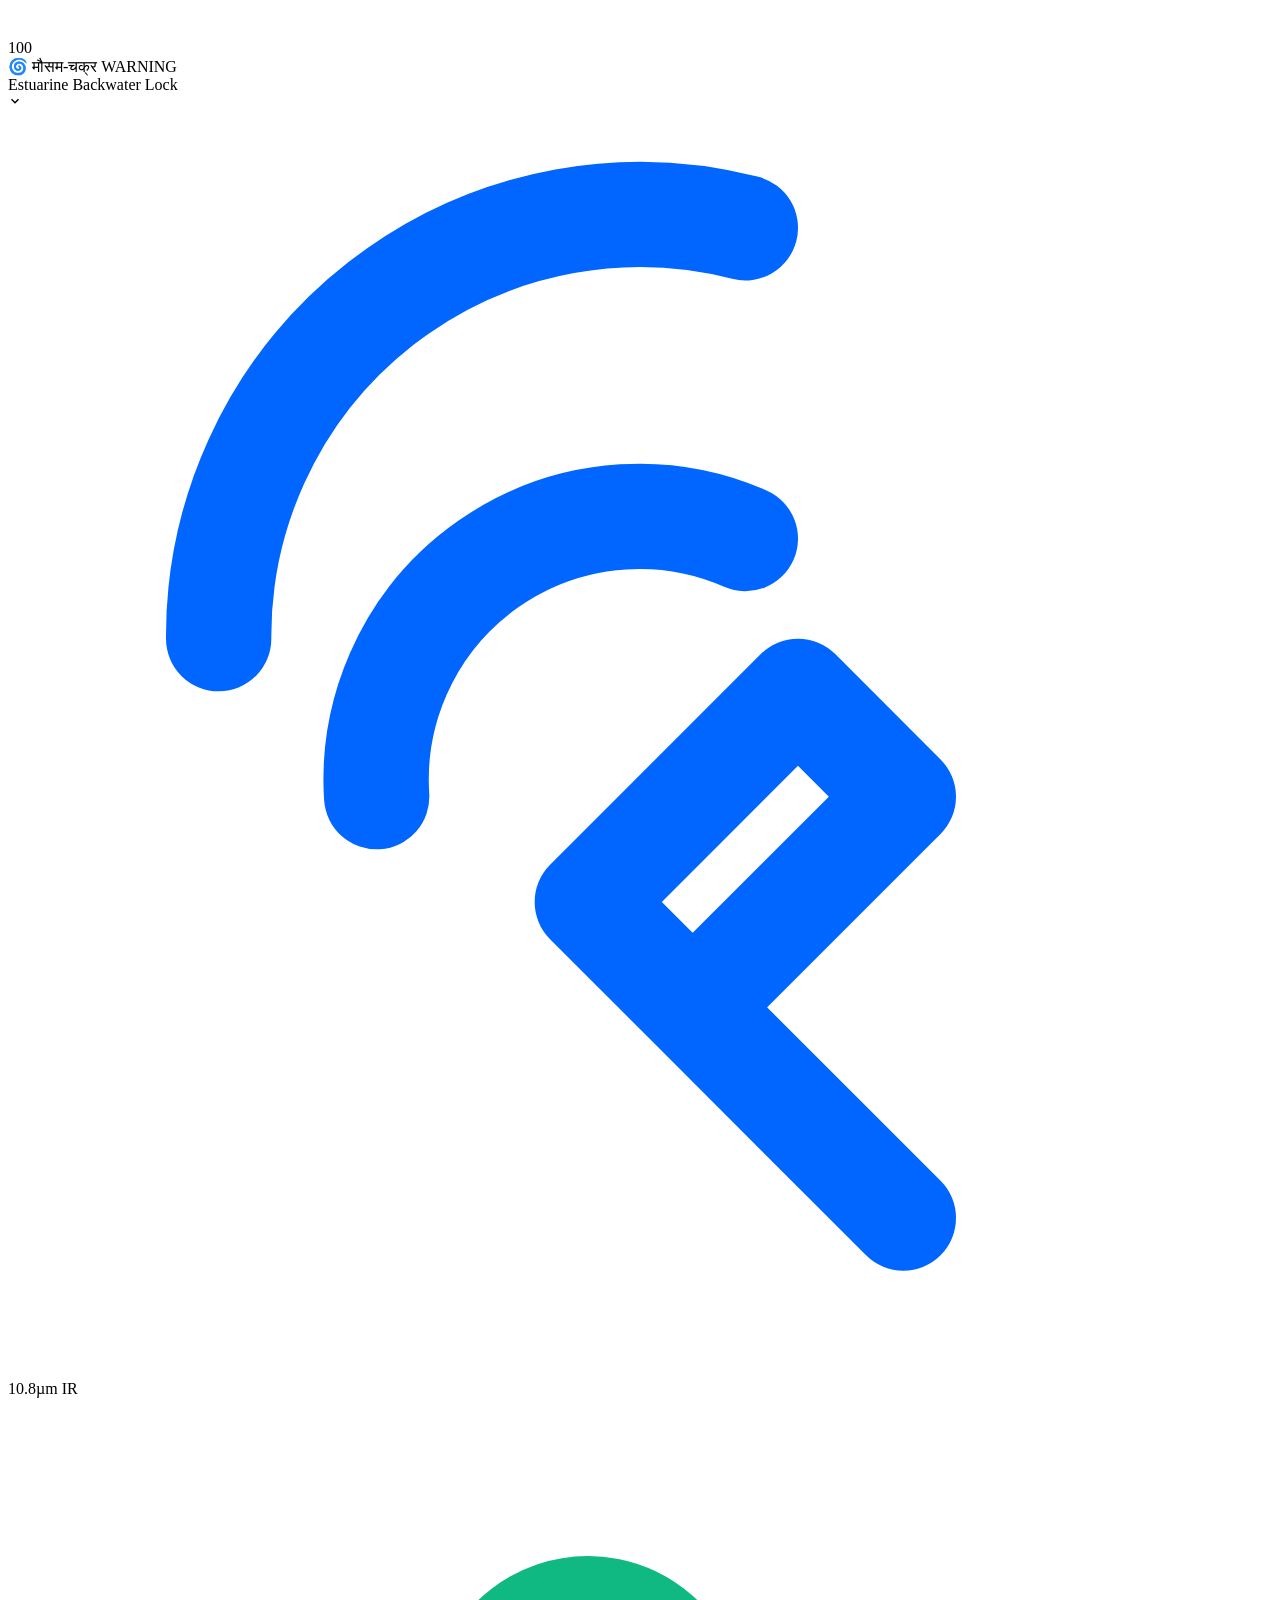
==== commit 45c0b4dc: "feat(ui): add Mausam-Chakra floating HUD ring and compound disaster breakdown modal (Chunk 2 & 3)" ====
--- a/frontend/index.html
+++ b/frontend/index.html
@@ -340,6 +340,31 @@
               <div class="desktop-map-viewport">
                 <div id="desktop-live-map" class="desktop-live-map" aria-label="Desktop Live Weather Map"></div>
 
+                <!-- Mausam-Chakra Floating Sovereign HUD Ring & Action Bar -->
+                <div class="mausam-chakra-hud" id="mausam-chakra-hud" role="region" aria-label="Mausam-Chakra Compound Disaster Risk Index">
+                  <div class="chakra-hud-main" id="btn-chakra-details" role="button" tabindex="0" title="Click to inspect cross-agency compound hazard breakdown">
+                    <div class="chakra-ring-wrap">
+                      <svg class="chakra-svg" viewBox="0 0 44 44">
+                        <circle class="chakra-bg" cx="22" cy="22" r="18"></circle>
+                        <circle id="chakra-fill-arc" class="chakra-fill warning" cx="22" cy="22" r="18" stroke-dasharray="113.1" stroke-dashoffset="0"></circle>
+                      </svg>
+                      <div class="chakra-score-center">
+                        <span class="chakra-num" id="chakra-score-val">100</span>
+                      </div>
+                    </div>
+                    <div class="chakra-info-col">
+                      <div class="chakra-badge-row">
+                        <span class="chakra-logo-pill">🌀 मौसम-चक्र</span>
+                        <span class="chakra-severity-pill warning" id="chakra-sev-pill">WARNING</span>
+                      </div>
+                      <span class="chakra-type-text" id="chakra-type-headline">Estuarine Backwater Lock</span>
+                    </div>
+                    <div class="chakra-expand-icon">
+                      <svg viewBox="0 0 24 24" fill="none" stroke="currentColor" stroke-width="2.5" style="width:14px;height:14px;"><polyline points="6 9 12 15 18 9"></polyline></svg>
+                    </div>
+                  </div>
+                </div>
+
                 <!-- Floating Real-time Atmospheric Telemetry Pill (Vector SVGs) -->
                 <div class="map-floating-telemetry" id="desktop-map-telemetry">
                   <div class="telemetry-item" title="INSAT-3DS Geostationary Multi-Spectral Channel">
@@ -874,6 +899,46 @@
     </div>
   </aside>
 
+  <!-- Mausam-Chakra Compound Disaster Breakdown Sheet -->
+  <div id="modal-chakra-breakdown" class="bottom-sheet-overlay hidden" role="dialog" aria-modal="true" aria-labelledby="chakra-modal-title">
+    <div class="bottom-sheet-card chakra-breakdown-card">
+      <div class="sheet-drag-handle"></div>
+      <div class="sheet-header">
+        <div>
+          <div class="chakra-modal-badge-row">
+            <span class="chakra-logo-pill">🌀 Mausam-Chakra Cross-Agency Engine</span>
+            <span class="chakra-severity-pill warning" id="modal-chakra-sev-pill">CRITICAL WARNING</span>
+          </div>
+          <h3 class="sheet-title" id="chakra-modal-title">Estuarine Backwater Inundation Lockout</h3>
+          <p class="sheet-sub" id="chakra-modal-sub">Physics-Grounded Non-Linear Multi-Hazard Co-occurrence</p>
+        </div>
+        <button class="sheet-close-btn" id="btn-close-chakra-modal" aria-label="Close breakdown">&times;</button>
+      </div>
+      <div class="sheet-body-scrollable">
+        <div class="chakra-multiplier-banner" id="chakra-multiplier-banner">
+          <div class="multiplier-tag">
+            <span class="multiplier-val" id="modal-chakra-multiplier">1.60x</span>
+            <span class="multiplier-label">Compound Interaction Penalty</span>
+          </div>
+          <p class="multiplier-desc" id="modal-chakra-tech-desc">Triple hazard convergence: CWC River stage + INCOIS Marine Swell + IMD Convective Inflow. Gravity storm drains hydraulically locked by tidal surge.</p>
+        </div>
+
+        <div class="chakra-directive-box" id="chakra-directive-box">
+          <div class="directive-header">
+            <svg viewBox="0 0 24 24" fill="currentColor" style="width:16px;height:16px;"><path d="M12 2L1 21h22L12 2zm0 3.45l8.28 14.55H3.72L12 5.45zM11 10v4h2v-4h-2zm0 6v2h2v-2h-2z"/></svg>
+            <strong>Statutory Citizen Emergency Directive</strong>
+          </div>
+          <p class="directive-text" id="modal-chakra-directive">URGENT: River runoff blocked by marine swell tidal barrier. High flood risk in coastal lowlands. Move livestock and storehouse goods to elevated ground immediately.</p>
+        </div>
+
+        <h4 class="chakra-factors-heading">Active Sovereign Agency Convergences (<span id="modal-factors-count">4</span>)</h4>
+        <div class="chakra-factors-grid" id="chakra-factors-grid">
+          <!-- Factors populated dynamically -->
+        </div>
+      </div>
+    </div>
+  </div>
+
   <!-- Leaflet Map JS (Local Self-Contained) -->
   <script src="/leaflet.js"></script>
   <!-- Core Application Logic -->
